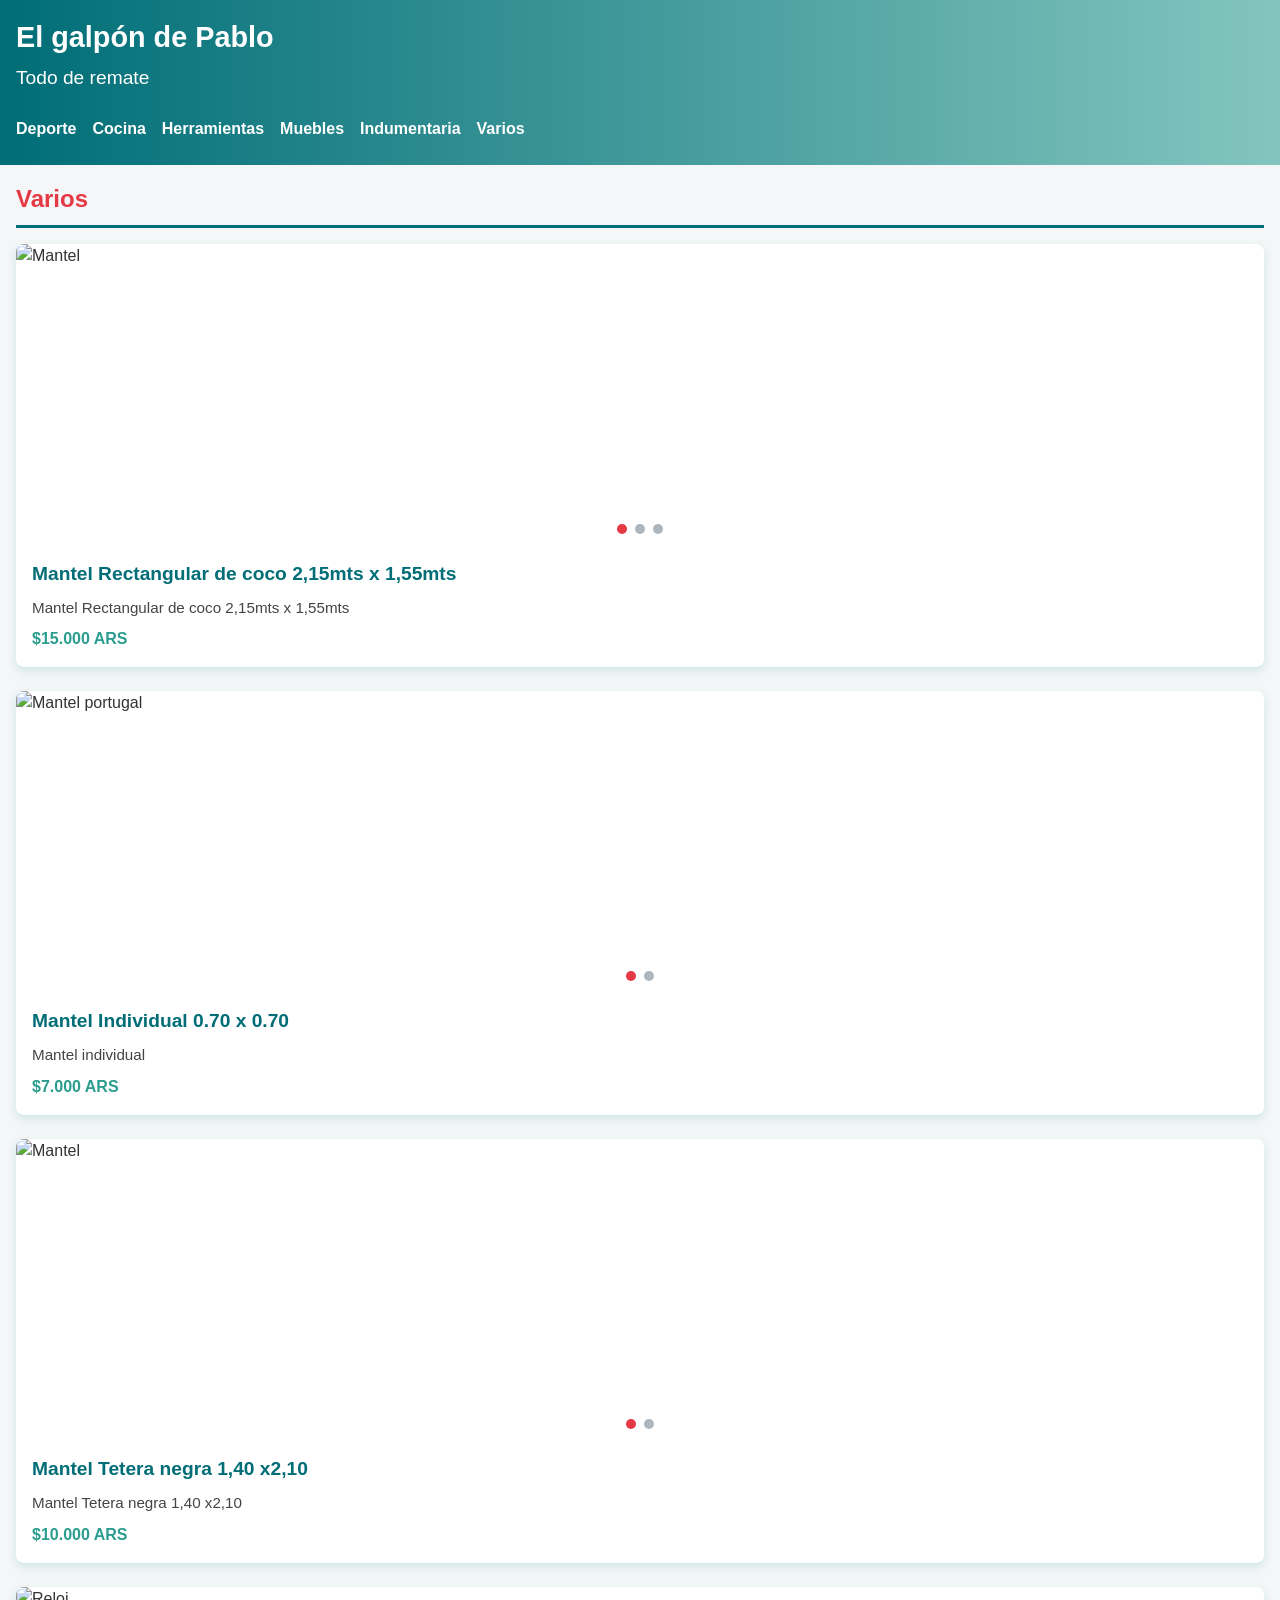
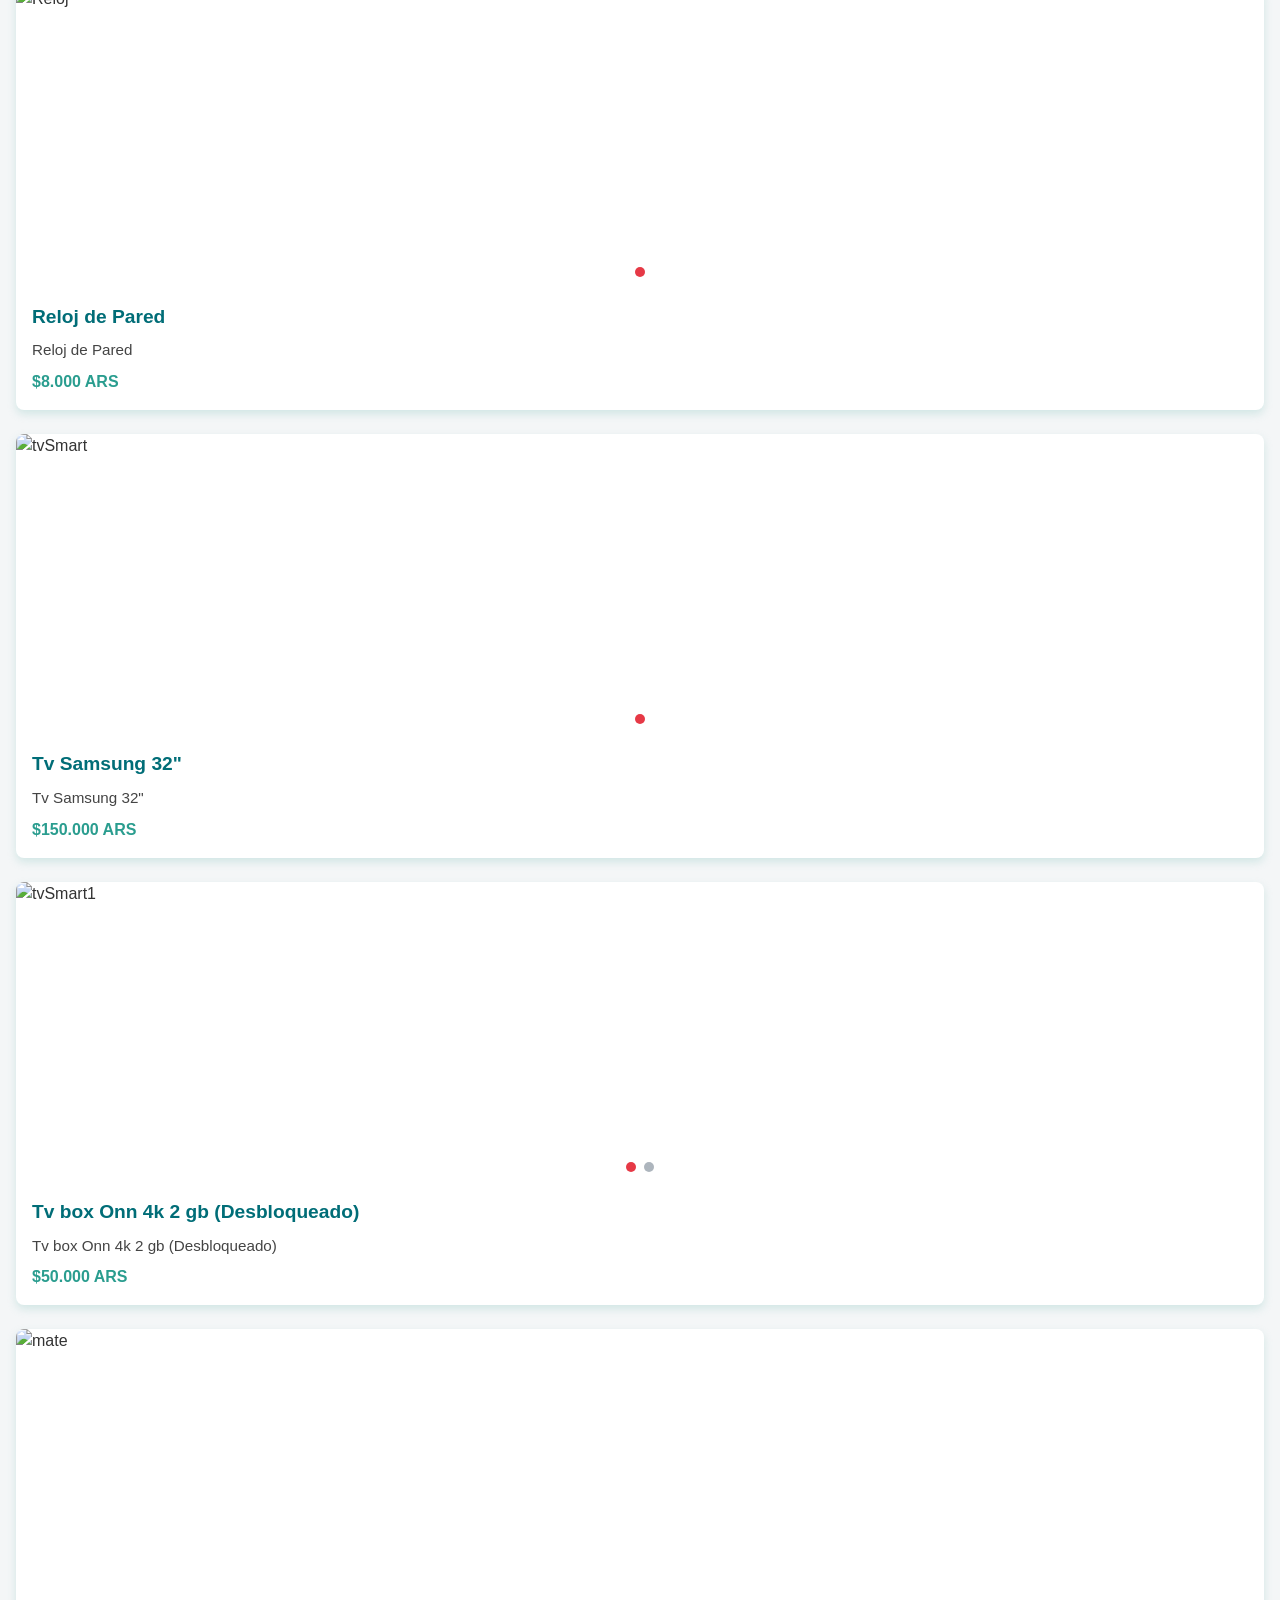
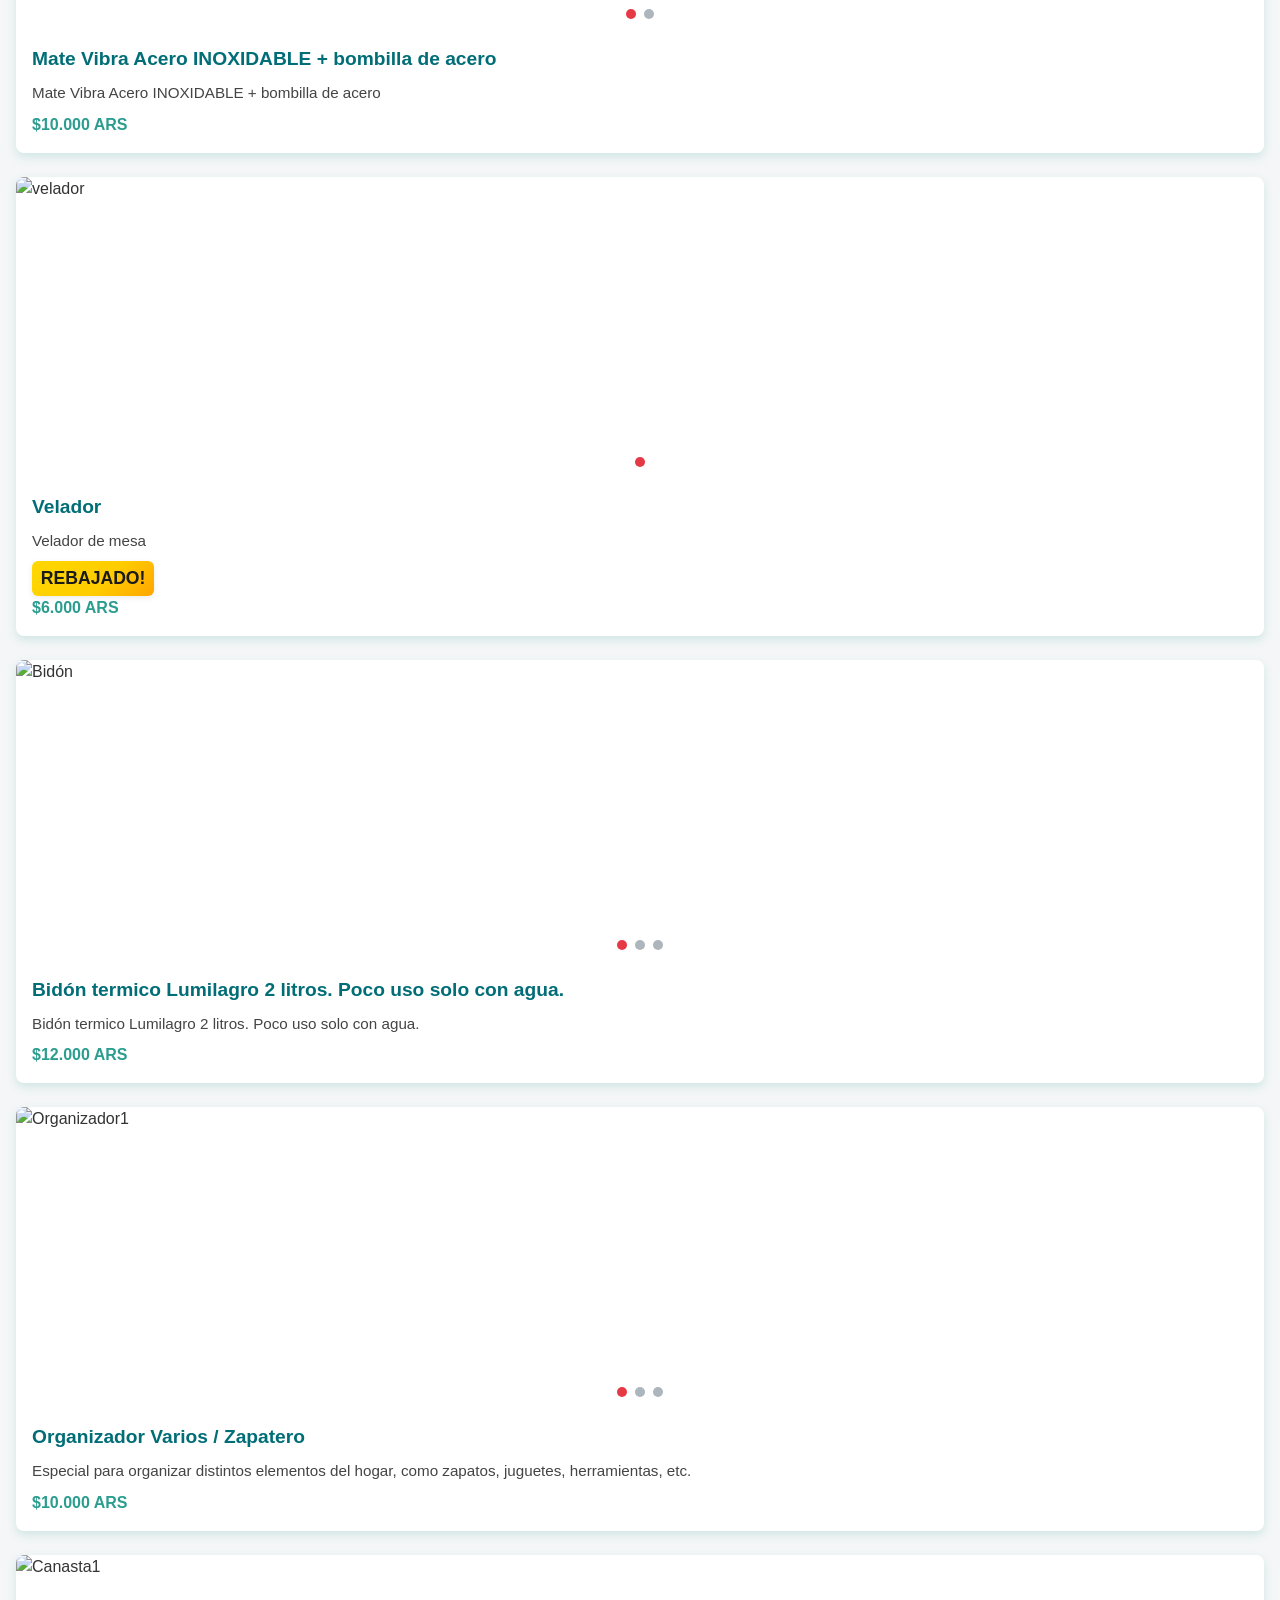
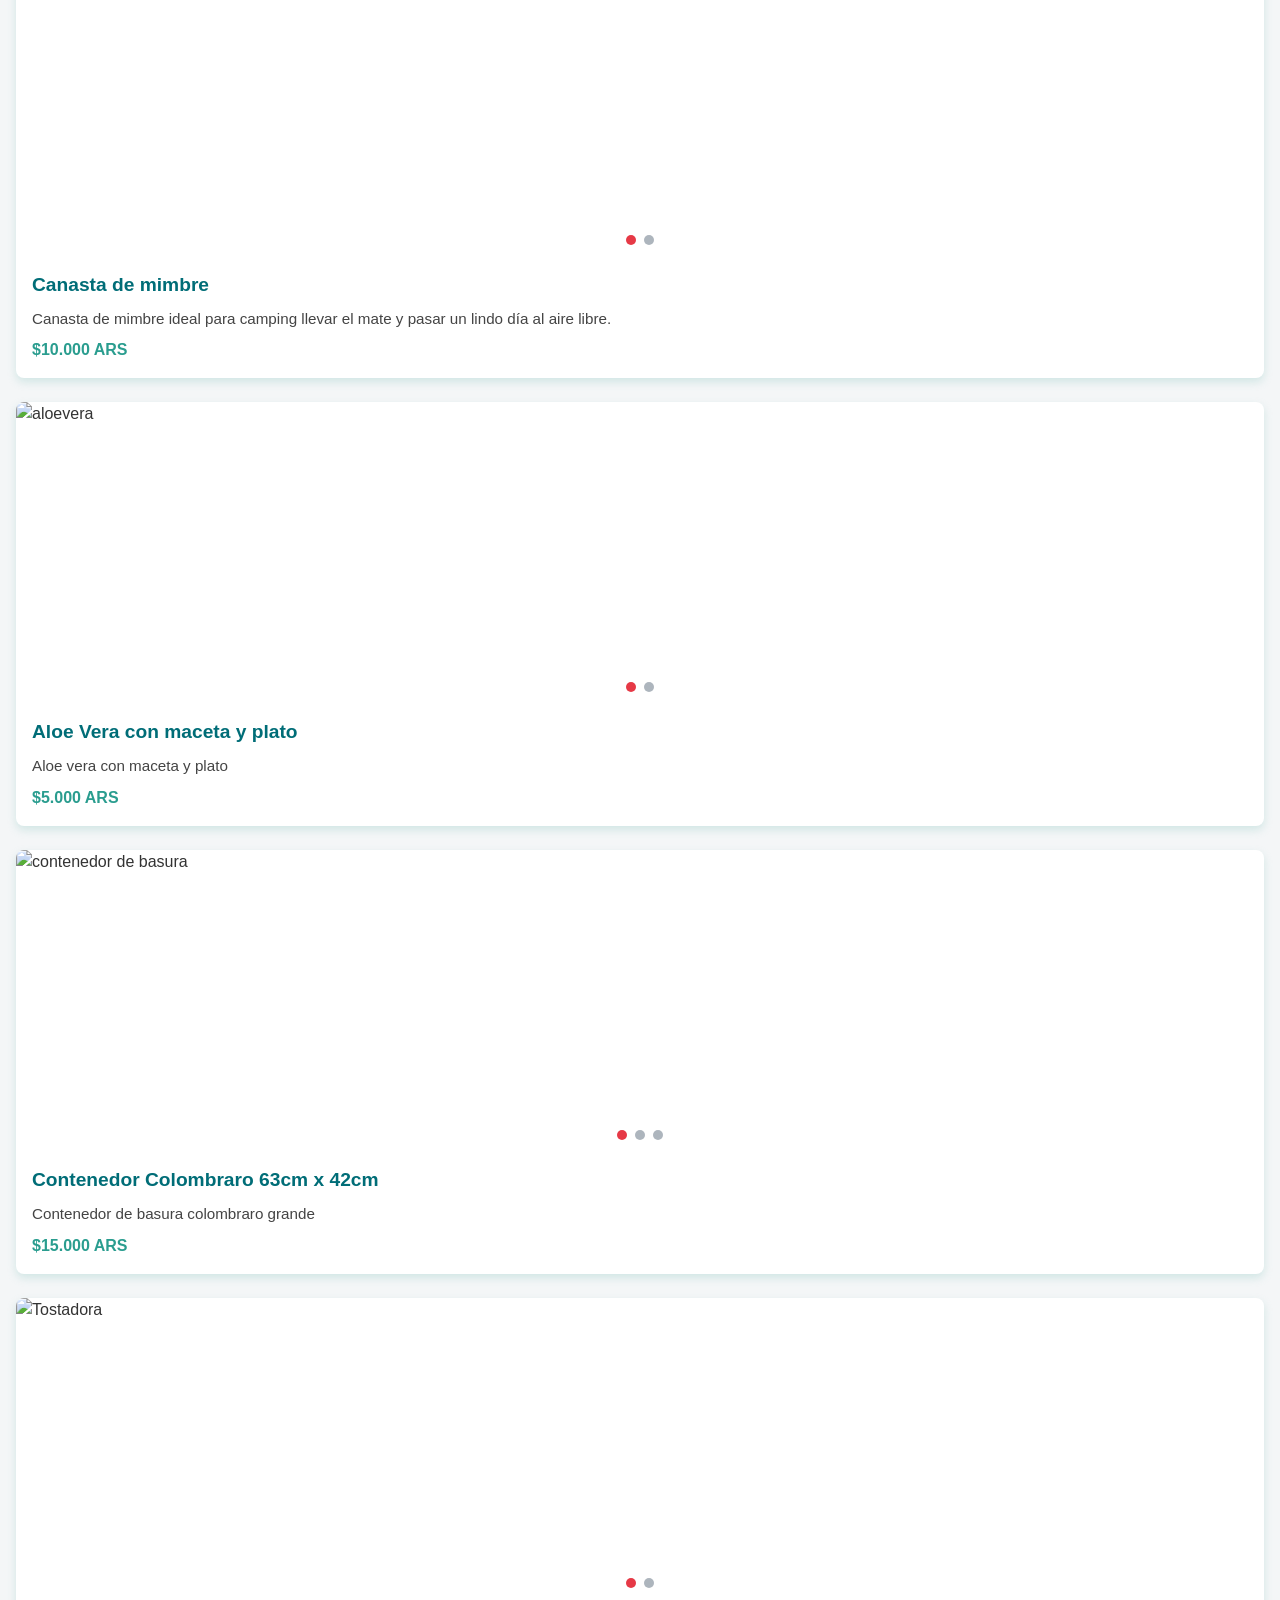
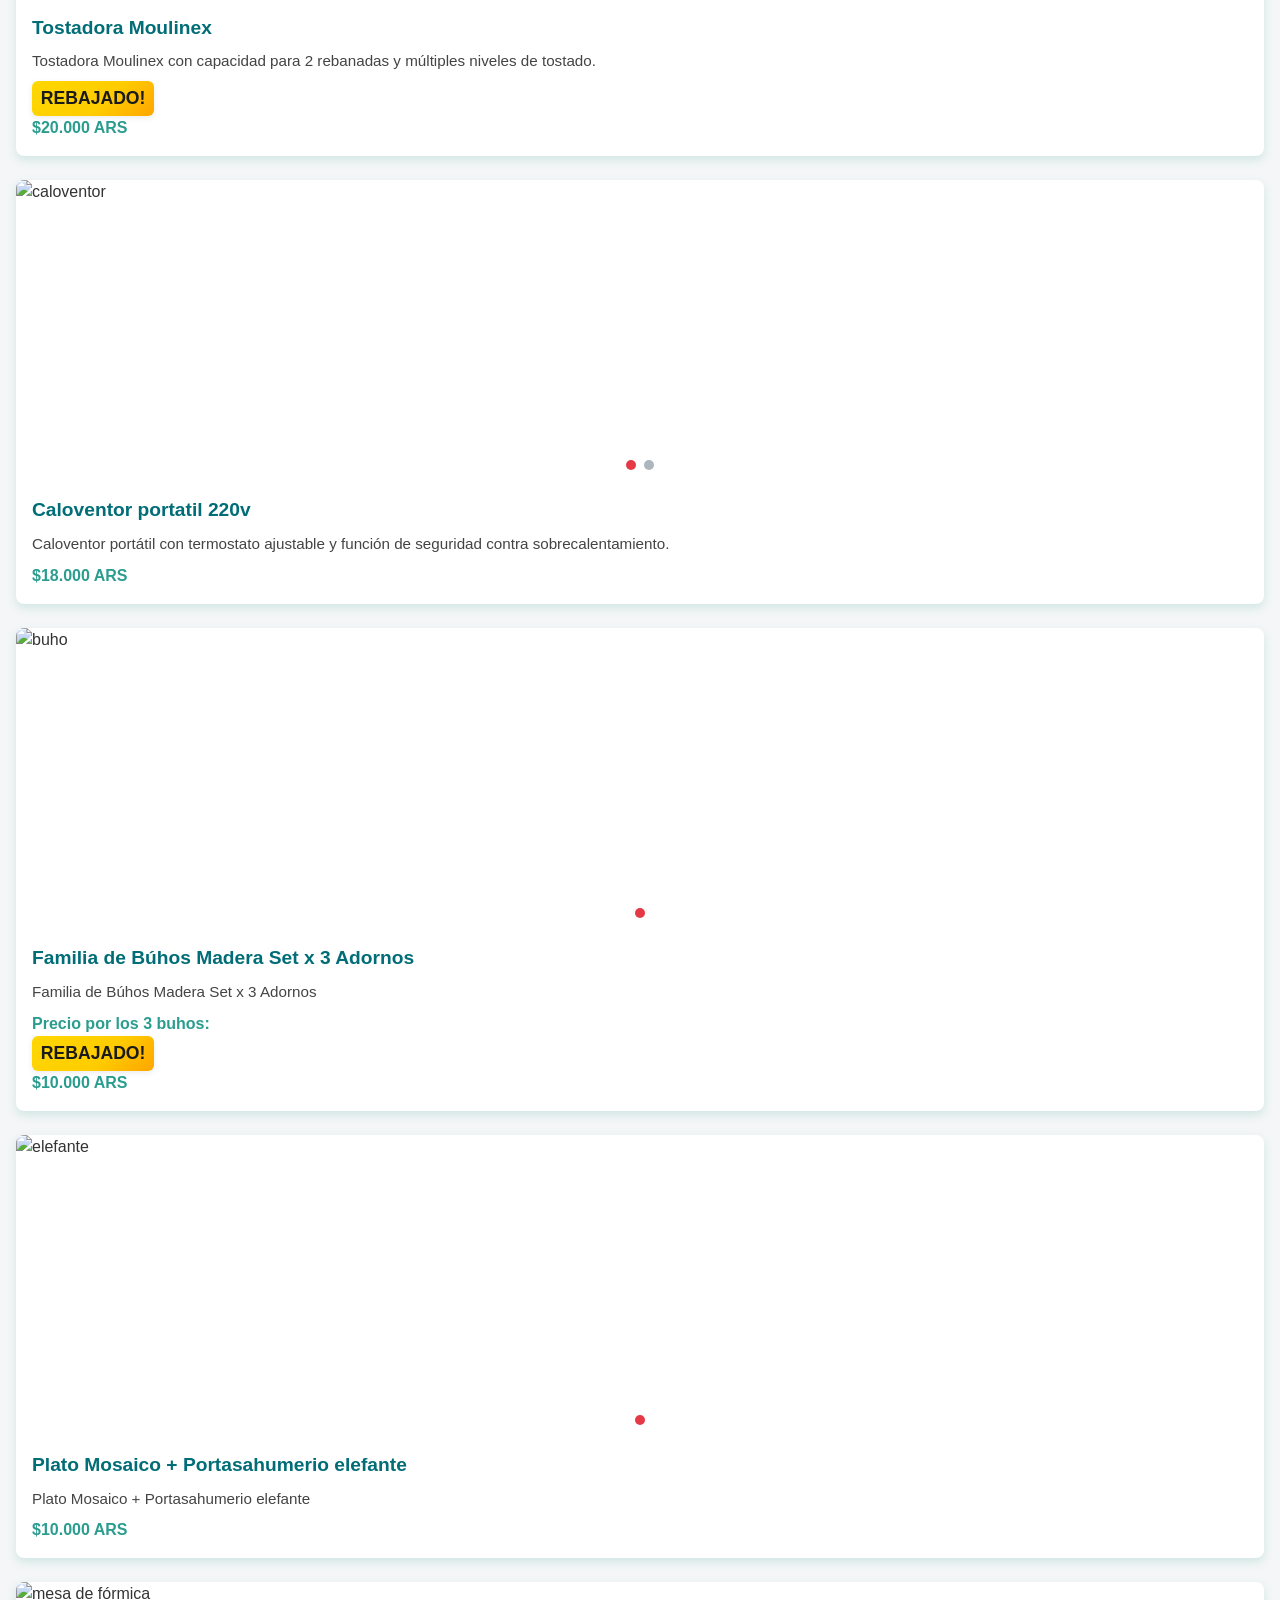
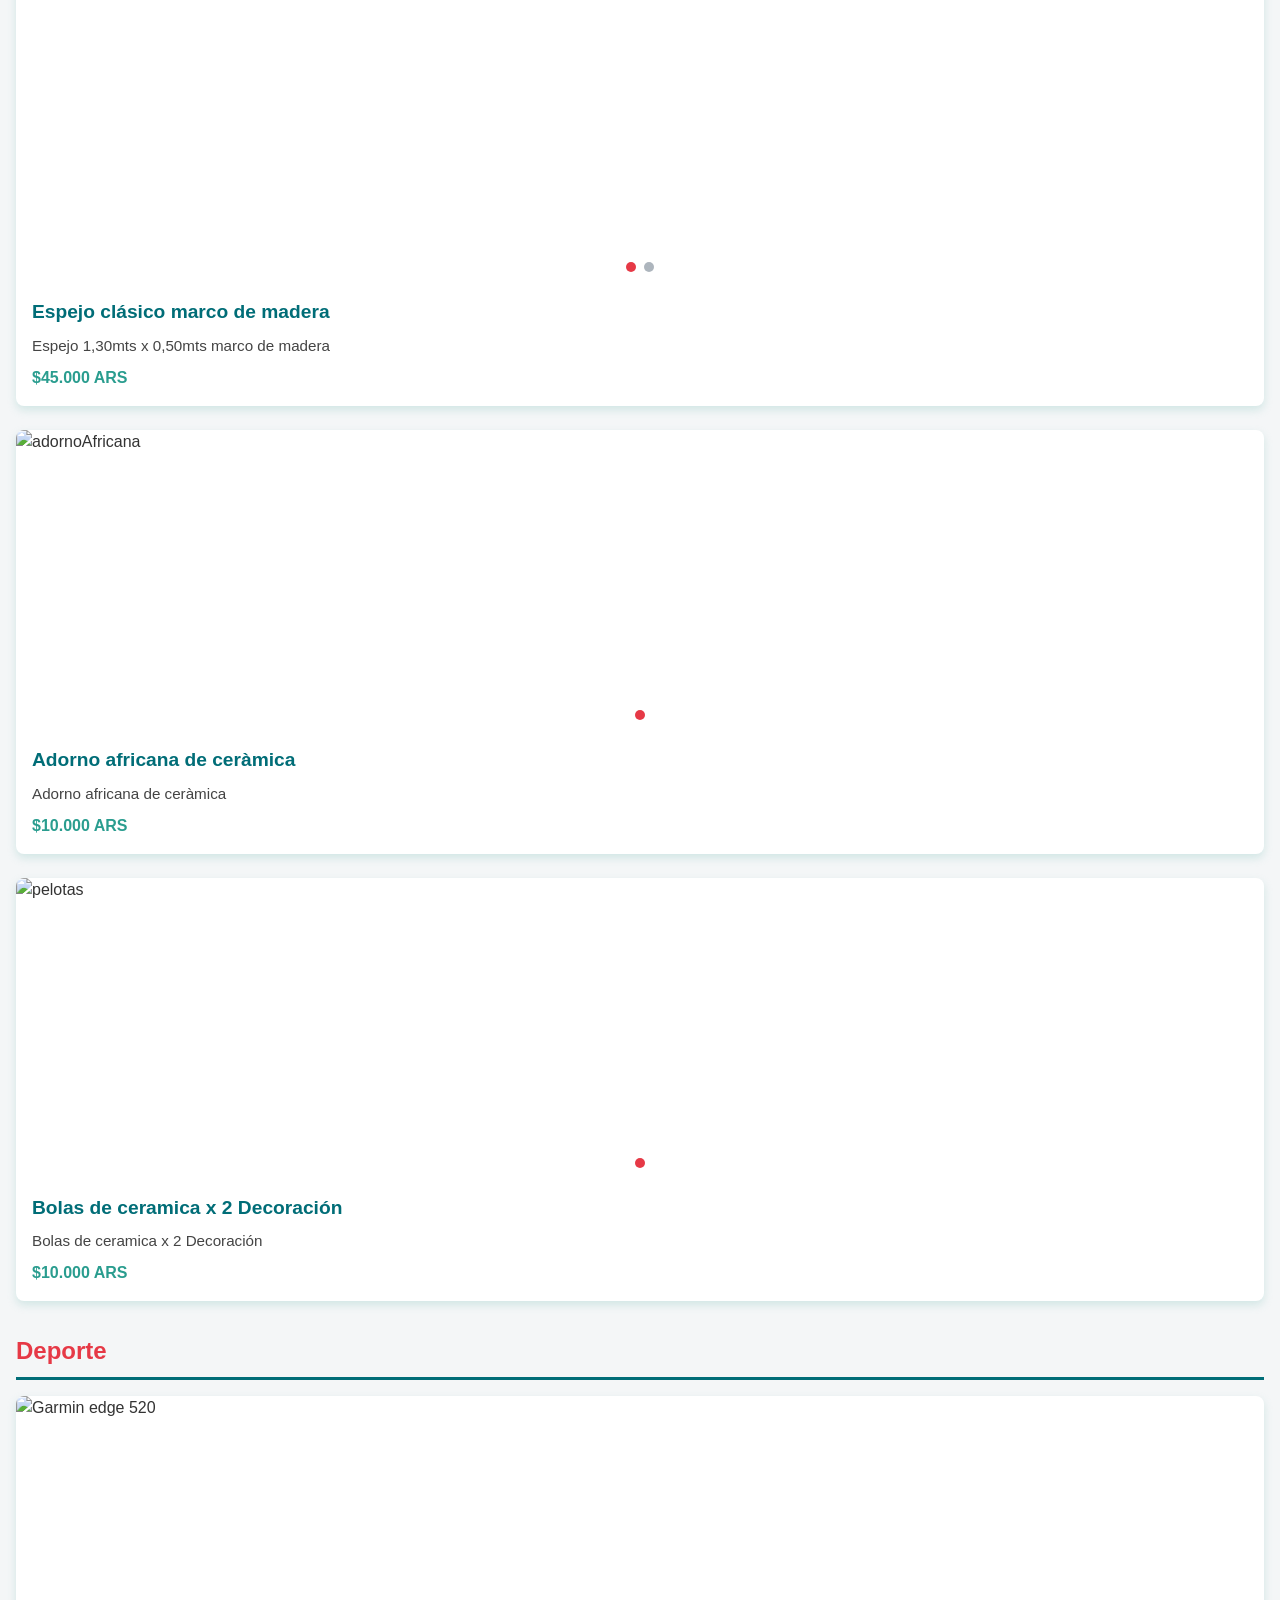
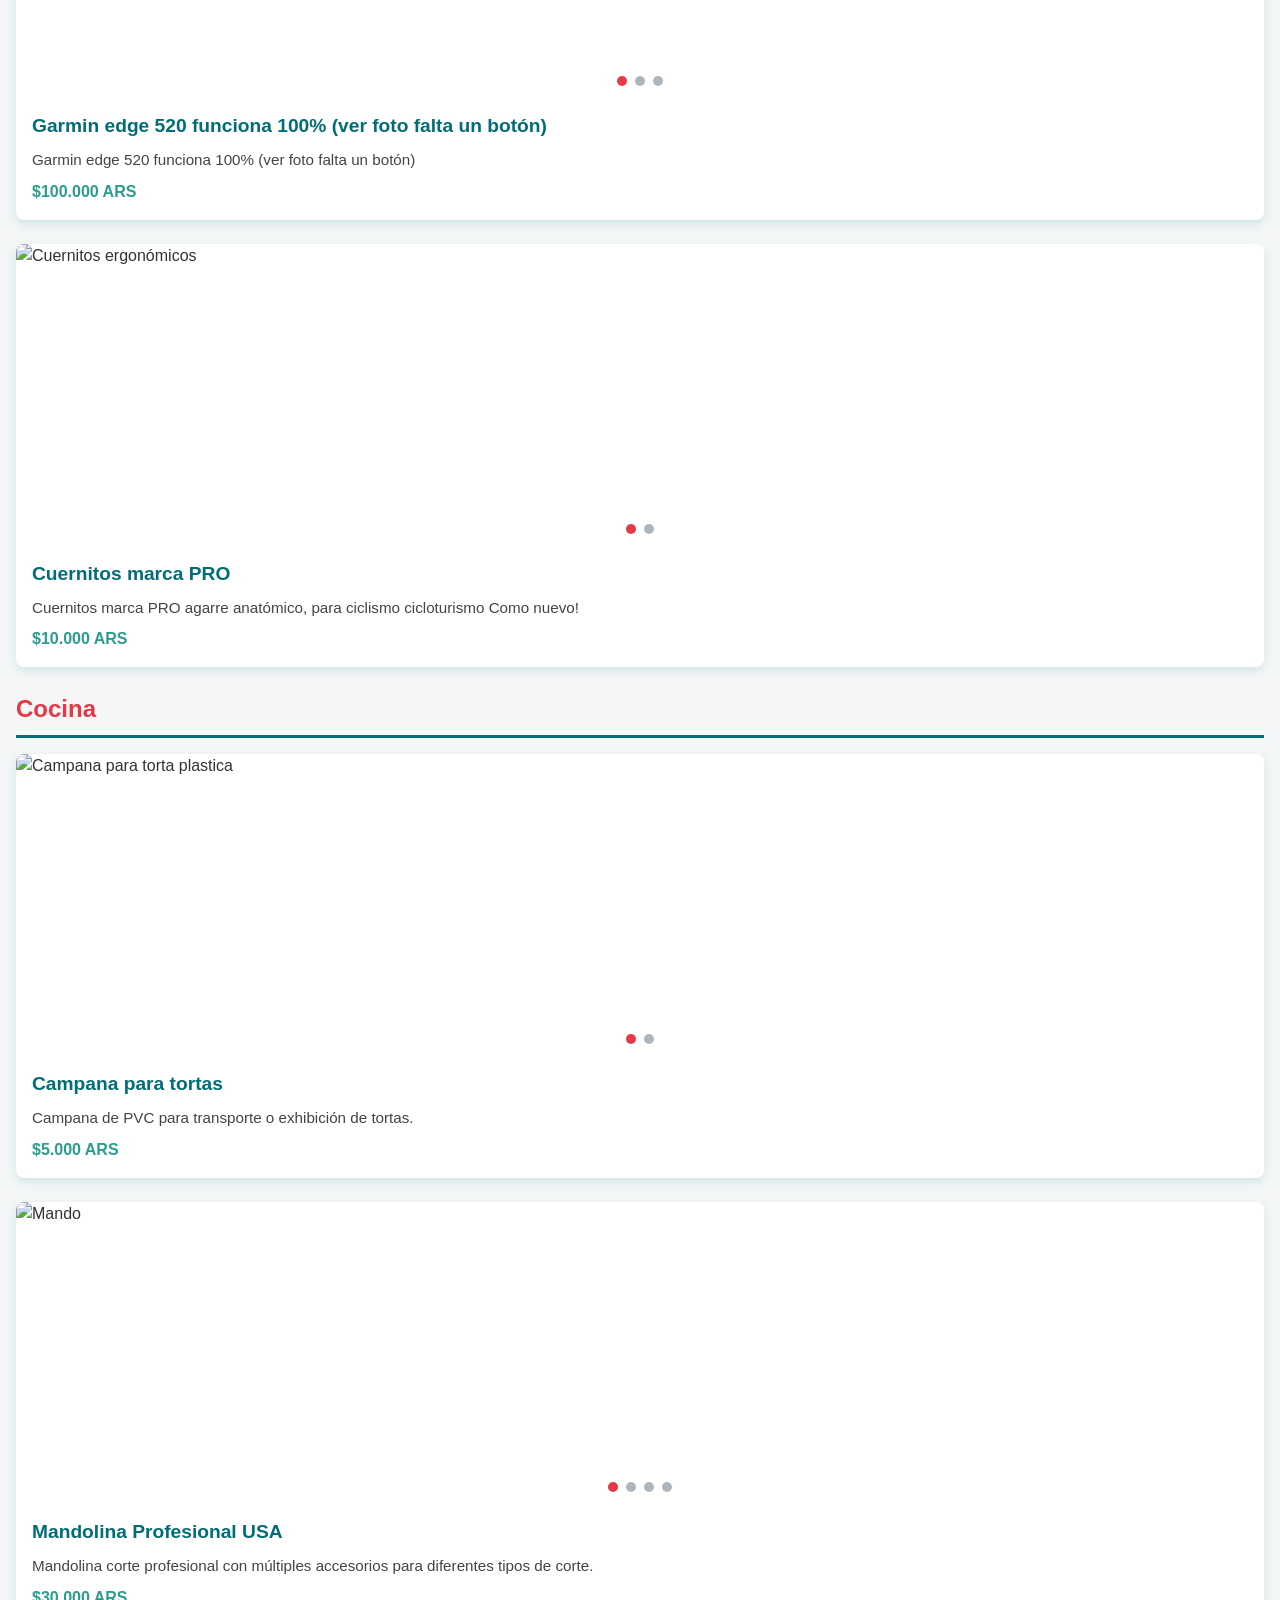
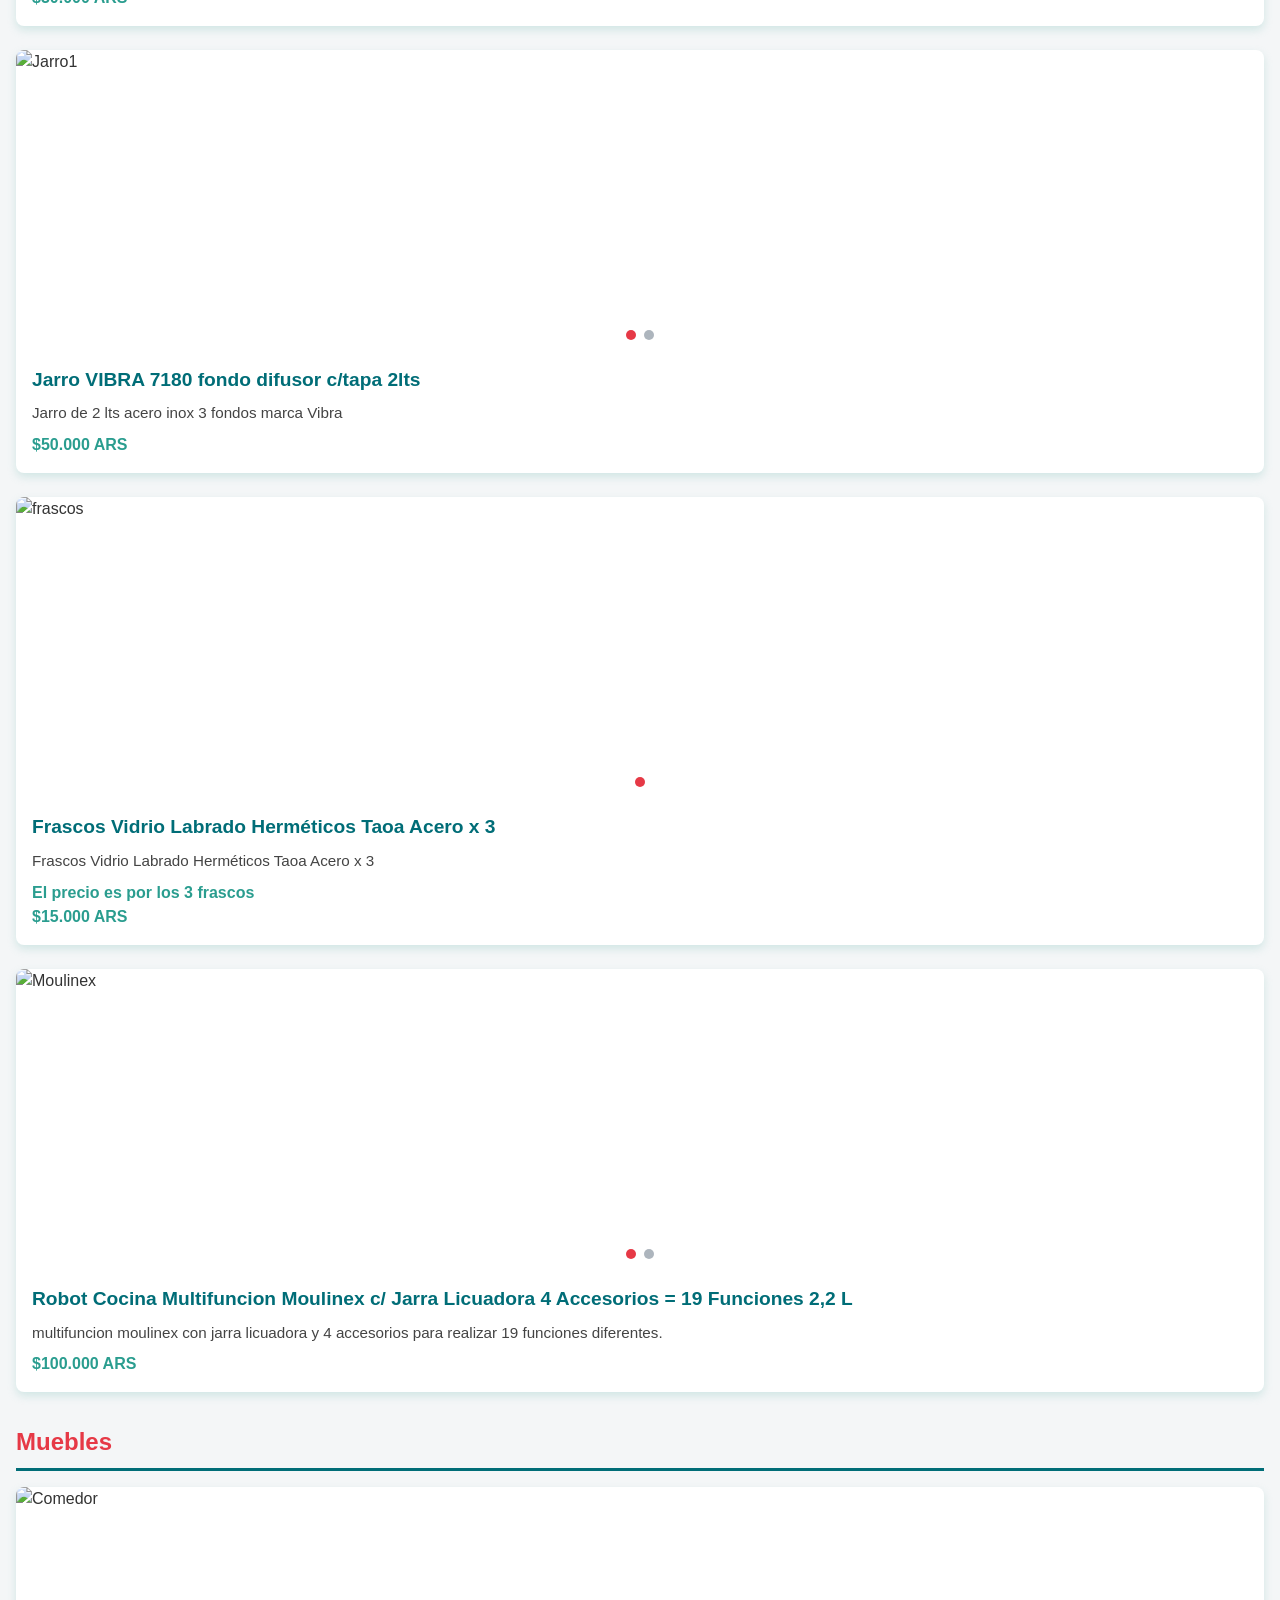
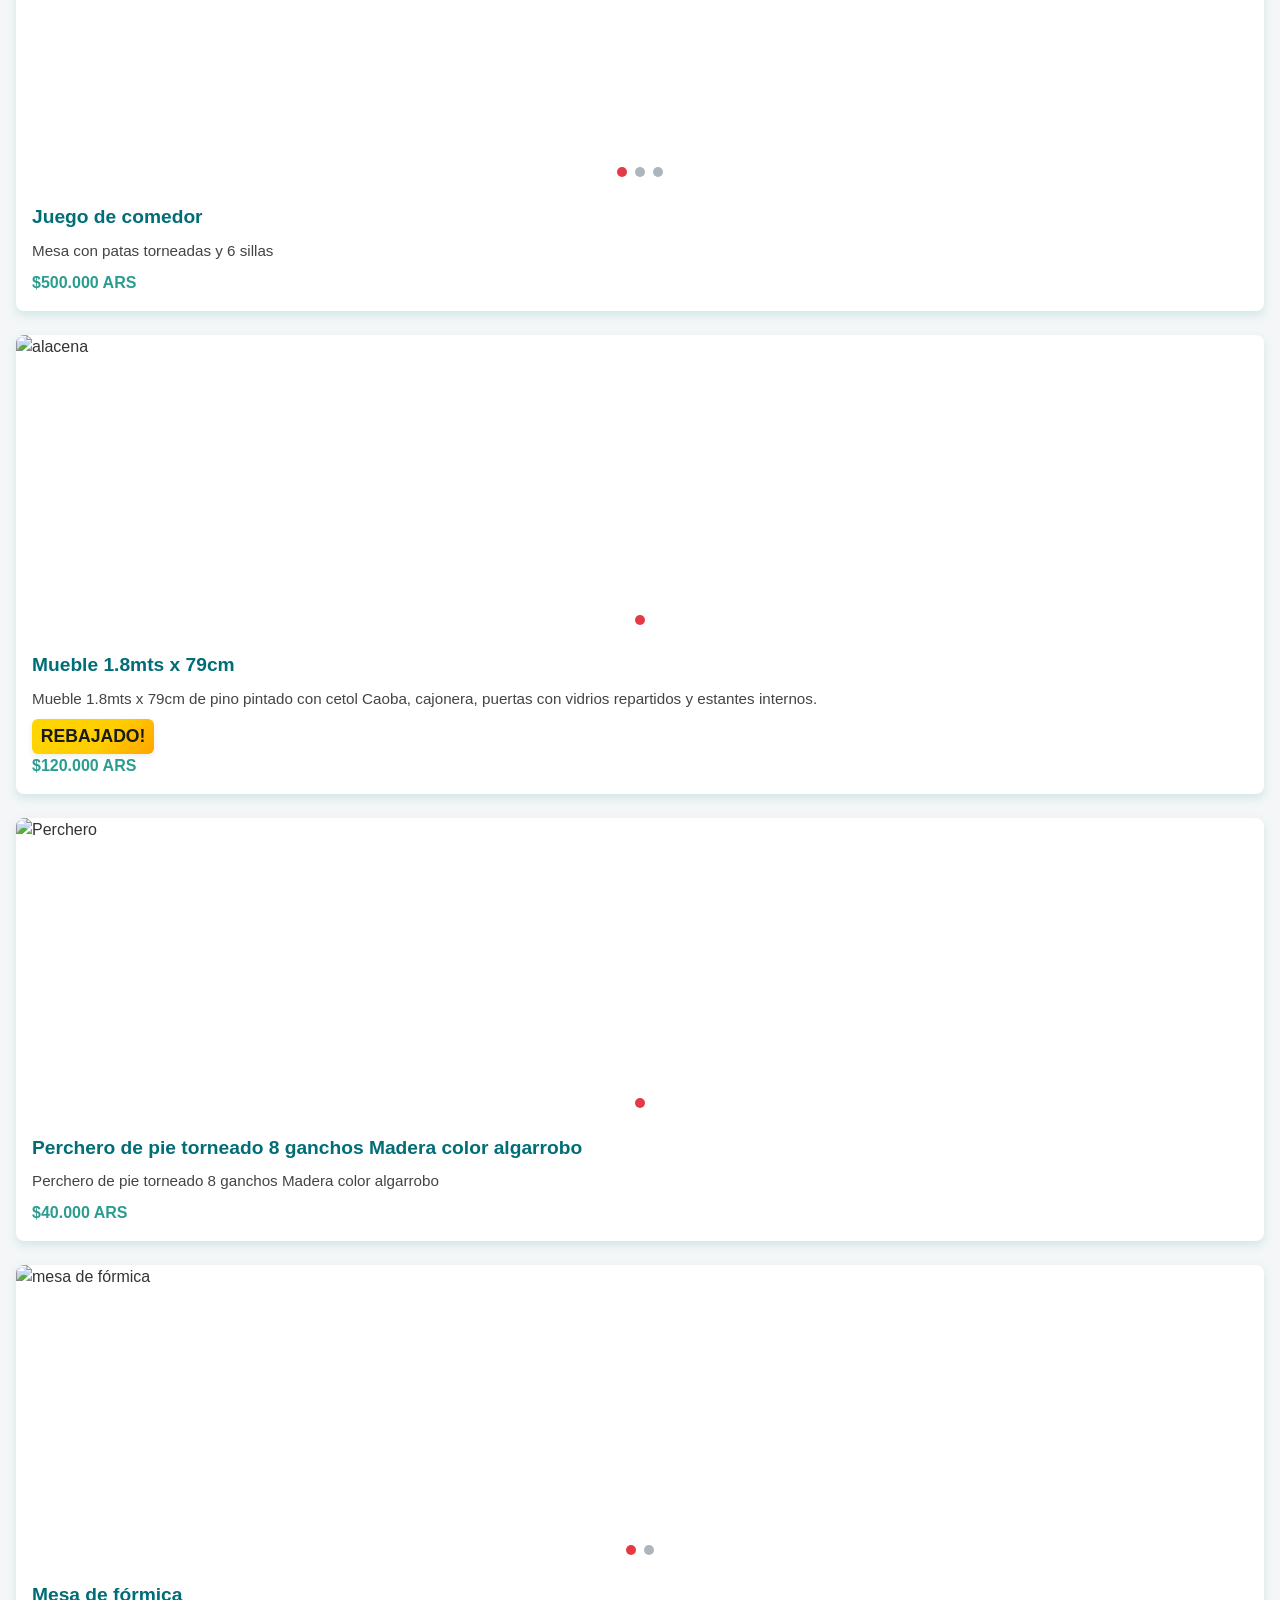
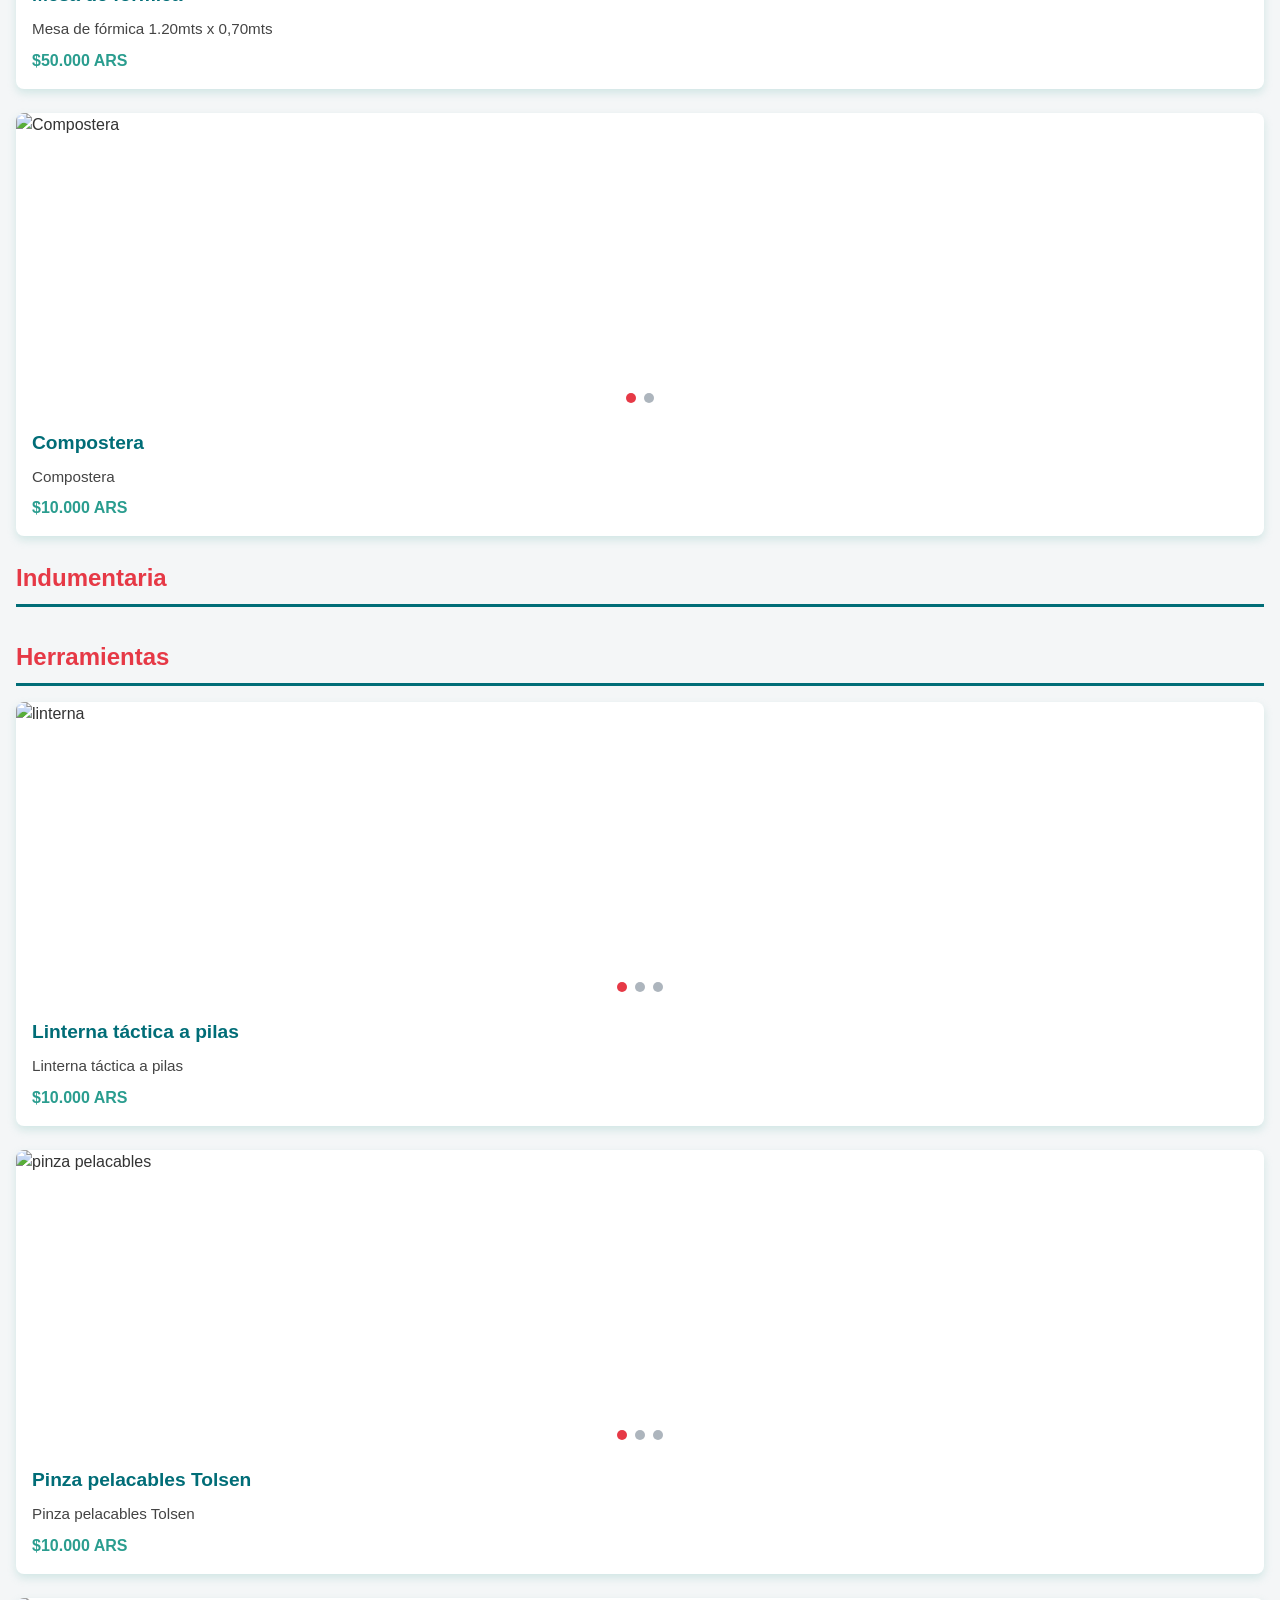
==== index.html @ 05d80a59 "contenedor de basura" ====
<!DOCTYPE html>
<html lang="es">

<head>
  <meta charset="UTF-8" />
  <meta name="viewport" content="width=device-width, initial-scale=1.0" />
  <title>El galpón de Pablo - Artículos en venta</title>
  <meta name="description" content="Listado estático de artículos en venta de El galpón de Pablo" />
  <link rel="stylesheet" href="style.css" />
</head>

<body>
  <!-- Encabezado -->
  <header class="page-header" aria-label="Encabezado de la tienda">
    <h1>El galpón de Pablo</h1>
    <h2>Todo de remate</h2>
    <button class="hamburger-menu" aria-label="Abrir menú">
      <span class="hamburger-icon"></span>
    </button>
    <nav class="main-nav" id="home">
      <ul>
        <li><a href="#deporte">Deporte</a></li>
        <li><a href="#cocina">Cocina</a></li>
        <li><a href="#Herramientas">Herramientas</a></li>
        <li><a href="#Muebles">Muebles</a></li>
        <li><a href="#indumentaria">Indumentaria</a></li>
        <li><a href="#varios">Varios</a></li>
      </ul>
    </nav>
  </header>

  <!-- Contenido principal -->
  <main class="listado" aria-label="Artículos en venta">

    <!-- Sección Varios -->
    <section id="varios" class="category-section">
      <h2 class="category-title">Varios</h2>
      <!-- Artículos Varios 01 -->
      <!-- <div class="articulo" data-estado="disponible">
          <div class="imagen-articulo carousel-container" aria-live="polite">
            <div class="carousel-track">
              <img src="https://i.imgur.com/4WWYIvy.jpeg" alt="c3" />
            </div>
            <div class="carousel-indicators"></div>
          </div>
          <div class="articulo-content">
            <h3 class="titulo-articulo">2015 Citroën c3 soundtrack 90cv</h3>
            <p class="descripcion">2015 Citroën c3 soundtrack 90cv</p>
            <p class="precio">$13.000.000 ARS</p>
        <a href="#home"><span class="material-symbols-outlined">home</span></i></a>
          </div>
        </div> -->
      <!-- Artículos Varios 01 -->
      <div class="articulo" data-estado="disponible">
        <div class="imagen-articulo carousel-container" aria-live="polite">
          <div class="carousel-track">
            <img src="https://i.imgur.com/MkySKUd.jpeg" alt="Mantel" />
            <img src="https://i.imgur.com/cBVLRi7.jpeg" alt="Mantel" />
            <img src="https://i.imgur.com/rxWrUs9.jpeg" alt="Mantel" />
          </div>
          <div class="carousel-indicators"></div>
        </div>
        <div class="articulo-content">
          <h3 class="titulo-articulo">
            Mantel Rectangular de coco 2,15mts x 1,55mts
          </h3>
          <p class="descripcion">
            Mantel Rectangular de coco 2,15mts x 1,55mts</p>
          <p class="precio">$15.000 ARS</p>
        </div>
      </div>
            <!-- Artículos Varios 01 -->
      <div class="articulo" data-estado="disponible">
        <div class="imagen-articulo carousel-container" aria-live="polite">
          <div class="carousel-track">
            <img src="https://i.imgur.com/6J1pVna.jpeg" alt="Mantel portugal" />
            <img src="https://i.imgur.com/GksGJkU.jpeg" alt="Mantel portugal" />
          </div>
          <div class="carousel-indicators"></div>
        </div>
        <div class="articulo-content">
          <h3 class="titulo-articulo">
            Mantel Individual 0.70 x 0.70
          </h3>
          <p class="descripcion">
            Mantel individual</p>
          <p class="precio">$7.000 ARS</p>
        </div>
      </div>
      <!-- Artículos Varios 01 -->
      <div class="articulo" data-estado="disponible">
        <div class="imagen-articulo carousel-container" aria-live="polite">
          <div class="carousel-track">
            <img src="https://imgur.com/qIvUvrF.jpg" alt="Mantel" />
            <img src="https://imgur.com/DSyziwj.jpg" alt="Mantel" />
          </div>
          <div class="carousel-indicators"></div>
        </div>
        <div class="articulo-content">
          <h3 class="titulo-articulo">
            Mantel Tetera negra 1,40 x2,10
          </h3>
          <p class="descripcion">
            Mantel Tetera negra 1,40 x2,10</p>
          <p class="precio">$10.000 ARS</p>
        </div>
      </div>
      <!-- Artículos Varios 01 -->
      <div class="articulo" data-estado="disponible">
        <div class="imagen-articulo carousel-container" aria-live="polite">
          <div class="carousel-track">
            <img src="https://imgur.com/sNfOMB7.jpeg" alt="Reloj" />
          </div>
          <div class="carousel-indicators"></div>
        </div>
        <div class="articulo-content">
          <h3 class="titulo-articulo">
            Reloj de Pared
          </h3>
          <p class="descripcion">Reloj de Pared</p>
          <p class="precio">$8.000 ARS</p>
        </div>
      </div>
      <!-- Artículos Varios 01 -->
      <div class="articulo" data-estado="disponible">
        <div class="imagen-articulo carousel-container" aria-live="polite">
          <div class="carousel-track">
            <img src="https://i.imgur.com/I3IdHK7.jpeg" alt="tvSmart" />
          </div>
          <div class="carousel-indicators"></div>
        </div>
        <div class="articulo-content">
          <h3 class="titulo-articulo">
            Tv Samsung 32"
          </h3>
          <p class="descripcion">Tv Samsung 32"</p>
          <p class="precio">$150.000 ARS</p>
        </div>
      </div>
      <!-- Artículos Varios 01 -->
      <div class="articulo" data-estado="disponible">
        <div class="imagen-articulo carousel-container" aria-live="polite">
          <div class="carousel-track">
            <img src="https://i.imgur.com/SRW5zSx.jpeg" alt="tvSmart1" />
            <img src="https://i.imgur.com/5lZ70Vl.jpeg" alt="tvSmart1" />
          </div>
          <div class="carousel-indicators"></div>
        </div>
        <div class="articulo-content">
          <h3 class="titulo-articulo">
            Tv box Onn 4k 2 gb (Desbloqueado)
          </h3>
          <p class="descripcion">Tv box Onn 4k 2 gb (Desbloqueado)</p>
          <p class="precio">$50.000 ARS</p>
        </div>
      </div>
      <!-- Artículos Varios 03 -->
      <div class="articulo" data-estado="disponible">
        <div class="imagen-articulo carousel-container" aria-live="polite">
          <div class="carousel-track">
            <img src="https://i.imgur.com/bcXJbsd.jpeg" alt="mate" />
            <img src="https://i.imgur.com/RSkeKAJ.jpeg" alt="mate" />
          </div>
          <div class="carousel-indicators"></div>
        </div>
        <div class="articulo-content">
          <h3 class="titulo-articulo">
            Mate Vibra Acero INOXIDABLE + bombilla de acero
          </h3>
          <p class="descripcion">
            Mate Vibra Acero INOXIDABLE + bombilla de acero
          </p>
          <p class="precio">$10.000 ARS</p>
        </div>
      </div>
      <!-- Artículos Varios 03 -->
      <div class="articulo" data-estado="disponible">
        <div class="imagen-articulo carousel-container" aria-live="polite">
          <div class="carousel-track">
            <img src="https://i.imgur.com/AXcZhPd.jpeg" alt="velador" />
          </div>
          <div class="carousel-indicators"></div>
        </div>
        <div class="articulo-content">
          <h3 class="titulo-articulo">Velador</h3>
          <p class="descripcion">Velador de mesa</p>
          <p class="rebajado">REBAJADO!</p>
          <p class="precio">$6.000 ARS</p>
        </div>
      </div>
      <!-- Artículos Varios 04 BIS -->
      <div class="articulo" data-estado="disponible">
        <div class="imagen-articulo carousel-container" aria-live="polite">
          <div class="carousel-track">
            <img src="https://i.imgur.com/f7o7CA1.jpeg" alt="Bidón" />
            <img src="https://i.imgur.com/P5PcoIT.jpeg" alt="Bidón" />
            <img src="https://i.imgur.com/XGkU0E8.jpeg" alt="Bidón" />
          </div>
          <div class="carousel-indicators"></div>
        </div>
        <div class="articulo-content">
          <h3 class="titulo-articulo">
            Bidón termico Lumilagro 2 litros. Poco uso solo con agua.
          </h3>
          <p class="descripcion">
            Bidón termico Lumilagro 2 litros. Poco uso solo con agua.
          </p>
          <p class="precio">$12.000 ARS</p>
        </div>
      </div>
      <!-- Artículos Varios 04 -->
      <div class="articulo" data-estado="disponible">
        <div class="imagen-articulo carousel-container" aria-live="polite">
          <div class="carousel-track">
            <img src="https://i.imgur.com/AOAwVOw.jpeg" alt="Organizador1" />
            <img src="https://i.imgur.com/tr5txPq.jpeg" alt="Organizador2" />
            <img src="https://i.imgur.com/B5Xhzn7.jpeg" alt="Organizador3" />
          </div>
          <div class="carousel-indicators"></div>
        </div>
        <div class="articulo-content">
          <h3 class="titulo-articulo">Organizador Varios / Zapatero</h3>
          <p class="descripcion">
            Especial para organizar distintos elementos del hogar, como
            zapatos, juguetes, herramientas, etc.
          </p>
          <p class="precio">$10.000 ARS</p>
        </div>
      </div>
      <!-- Artículos Varios 05 -->
      <div class="articulo" data-estado="disponible">
        <div class="imagen-articulo carousel-container" aria-live="polite">
          <div class="carousel-track">
            <img src="https://i.imgur.com/gVjUpff.jpeg" alt="Canasta1" />
            <img src="https://i.imgur.com/b9wT3Xv.jpeg" alt="canasta2" />
          </div>
          <div class="carousel-indicators"></div>
        </div>
        <div class="articulo-content">
          <h3 class="titulo-articulo">Canasta de mimbre</h3>
          <p class="descripcion">
            Canasta de mimbre ideal para camping llevar el mate y pasar un
            lindo día al aire libre.
          </p>
          <p class="precio">$10.000 ARS</p>
        </div>
      </div>
      <!-- Artículos Varios 05 -->
      <div class="articulo" data-estado="disponible">
        <div class="imagen-articulo carousel-container" aria-live="polite">
          <div class="carousel-track">
            <img src="https://i.imgur.com/Ghqc6B7.jpeg" alt="aloevera" />
            <img src="https://i.imgur.com/Djy6QjC.jpeg" alt="aloevera" />
          </div>
          <div class="carousel-indicators"></div>
        </div>
        <div class="articulo-content">
          <h3 class="titulo-articulo">Aloe Vera con maceta y plato</h3>
          <p class="descripcion">
            Aloe vera con maceta y plato
          </p>
          <p class="precio">$5.000 ARS</p>
        </div>
      </div>
            <!-- Artículos Varios 05 -->
      <div class="articulo" data-estado="disponible">
        <div class="imagen-articulo carousel-container" aria-live="polite">
          <div class="carousel-track">
            <img src="https://i.imgur.com/SX27Pjq.jpeg" alt="contenedor de basura" />
            <img src="https://i.imgur.com/KQGYAge.jpeg" alt="contenedor de basura" />
            <img src="https://i.imgur.com/34C3Jri.jpeg" alt="contenedor de basura" />
          </div>
          <div class="carousel-indicators"></div>
        </div>
        <div class="articulo-content">
          <h3 class="titulo-articulo">Contenedor Colombraro 63cm x 42cm</h3>
          <p class="descripcion">
           Contenedor de basura colombraro grande
          </p>
          <p class="precio">$15.000 ARS</p>
        </div>
      </div>
      <!-- Artículos Varios 10 -->
      <div class="articulo" data-estado="disponible">
        <div class="imagen-articulo carousel-container" aria-live="polite">
          <div class="carousel-track">
            <img src="https://i.imgur.com/xIfb4P1.jpeg" alt="Tostadora" />
            <img src="https://i.imgur.com/JjiAWYC.jpeg" alt="Tostadora1" />
          </div>
          <div class="carousel-indicators"></div>
        </div>
        <div class="articulo-content">
          <h3 class="titulo-articulo">Tostadora Moulinex</h3>
          <p class="descripcion">
            Tostadora Moulinex con capacidad para 2 rebanadas y múltiples
            niveles de tostado.
          </p>
          <p class="rebajado">REBAJADO!</p>
          <p class="precio">$20.000 ARS</p>
        </div>
      </div>
      <!-- Artículos Varios 11 -->
      <div class="articulo" data-estado="disponible">
        <div class="imagen-articulo carousel-container" aria-live="polite">
          <div class="carousel-track">
            <img src="https://i.imgur.com/2RtyNqA.jpeg" alt="caloventor" />
            <img src="https://i.imgur.com/VQ2PS0c.jpeg" alt="caloventor1" />
          </div>
          <div class="carousel-indicators"></div>
        </div>
        <div class="articulo-content">
          <h3 class="titulo-articulo">Caloventor portatil 220v</h3>
          <p class="descripcion">
            Caloventor portátil con termostato ajustable y función de
            seguridad contra sobrecalentamiento.
          </p>
          <p class="precio">$18.000 ARS</p>
        </div>
      </div>
      <!-- Artículos Muebles 09 -->
      <div class="articulo" data-estado="disponible">
        <div class="imagen-articulo carousel-container" aria-live="polite">
          <div class="carousel-track">
            <img src="https://i.imgur.com/BXEfGPt.jpeg" alt="buho" />
          </div>
          <div class="carousel-indicators"></div>
        </div>
        <div class="articulo-content">
          <h3 class="titulo-articulo">
            Familia de Búhos Madera Set x 3 Adornos
          </h3>
          <p class="descripcion">Familia de Búhos Madera Set x 3 Adornos</p>
          <p class="precio">Precio por los 3 buhos:</p>
          <p class="rebajado">REBAJADO!</p>
          <p class="precio">$10.000 ARS</p>
        </div>
      </div>
      <!-- Artículos Muebles 09 bis -->
      <div class="articulo" data-estado="disponible">
        <div class="imagen-articulo carousel-container" aria-live="polite">
          <div class="carousel-track">
            <img src="https://i.imgur.com/R8ctKhL.jpeg" alt="elefante" />
          </div>
          <div class="carousel-indicators"></div>
        </div>
        <div class="articulo-content">
          <h3 class="titulo-articulo">
            Plato Mosaico + Portasahumerio elefante
          </h3>
          <p class="descripcion">Plato Mosaico + Portasahumerio elefante</p>
          <p class="precio">$10.000 ARS</p>
        </div>
      </div>

      <!-- Artículos Muebles 09 bis -->
      <div class="articulo" data-estado="disponible">
        <div class="imagen-articulo carousel-container" aria-live="polite">
          <div class="carousel-track">
            <img src="https://i.imgur.com/vQiDh7V.jpeg" alt="mesa de fórmica" />
            <img src="https://i.imgur.com/m7idXcX.jpeg" alt="mesa de fórmica" />
          </div>
          <div class="carousel-indicators"></div>
        </div>
        <div class="articulo-content">
          <h3 class="titulo-articulo">
            Espejo clásico marco de madera
          </h3>
          <p class="descripcion">Espejo 1,30mts x 0,50mts marco de madera</p>
          <p class="precio">$45.000 ARS</p>
        </div>
      </div>
      <!-- Artículos Muebles 10 -->
      <div class="articulo" data-estado="disponible">
        <div class="imagen-articulo carousel-container" aria-live="polite">
          <div class="carousel-track">
            <img src="https://i.imgur.com/6TqGHHS.jpeg" alt="adornoAfricana" />
          </div>
          <div class="carousel-indicators"></div>
        </div>
        <div class="articulo-content">
          <h3 class="titulo-articulo">Adorno africana de ceràmica</h3>
          <p class="descripcion">Adorno africana de ceràmica</p>
          <p class="precio">$10.000 ARS</p>
        </div>
      </div>
      <!-- Artículos Muebles 10 -->
      <div class="articulo" data-estado="disponible">
        <div class="imagen-articulo carousel-container" aria-live="polite">
          <div class="carousel-track">
            <img src="https://i.imgur.com/zIHHwTP.jpeg" alt="pelotas" />
          </div>
          <div class="carousel-indicators"></div>
        </div>
        <div class="articulo-content">
          <h3 class="titulo-articulo">Bolas de ceramica x 2 Decoración</h3>
          <p class="descripcion">Bolas de ceramica x 2 Decoración</p>
          <p class="precio">$10.000 ARS</p>
        </div>
      </div>
    </section>
    <!-- Sección Deporte -->
    <section id="deporte" class="category-section">
      <h2 class="category-title">Deporte</h2>
      <!-- Deportes 01 -->
      <div class="articulo" data-estado="disponible">
        <div class="imagen-articulo carousel-container" aria-live="polite">
          <div class="carousel-track">
            <img src="https://i.imgur.com/fXgCdNL.png" alt="Garmin edge 520" />
            <img src="https://i.imgur.com/fujfajk.png" alt="Garmin" />
            <img src="https://i.imgur.com/Jt33T1u.png" alt="Garmin" />
          </div>
          <div class="carousel-indicators"></div>
        </div>
        <div class="articulo-content">
          <h3 class="titulo-articulo">Garmin edge 520 funciona 100% (ver foto falta un botón)</h3>
          <p class="descripcion">Garmin edge 520 funciona 100% (ver foto falta un botón)</p>
          <p class="precio">$100.000 ARS</p>
        </div>
      </div>
      </div>
      <!-- Artículos Varios 11 -->
      <!-- <div class="articulo" data-estado="disponible">
          <div class="imagen-articulo carousel-container" aria-live="polite">
            <div class="carousel-track">
              <img src="https://i.imgur.com/2RtyNqA.jpeg" alt="caloventor" />
              <img src="https://i.imgur.com/VQ2PS0c.jpeg" alt="caloventor1" />
            </div>
            <div class="carousel-indicators"></div>
          </div>
          <div class="articulo-content">
            <h3 class="titulo-articulo">Caloventor portatil 220v</h3>
            <p class="descripcion">
              Caloventor portátil con termostato ajustable y función de
              seguridad contra sobrecalentamiento.
            </p>
            <p class="precio">$18.000 ARS</p>
          </div>
        </div> -->
      <!-- Deportes 01 -->
      <div class="articulo" data-estado="disponible">
        <div class="imagen-articulo carousel-container" aria-live="polite">
          <div class="carousel-track">
            <img src="https://i.imgur.com/nBVNwRi.jpeg" alt="Cuernitos ergonómicos" />
            <img src="https://i.imgur.com/1gwa6J4.jpeg" alt="Cuernitos ergonómicos" />
          </div>
          <div class="carousel-indicators"></div>
        </div>
        <div class="articulo-content">
          <h3 class="titulo-articulo">Cuernitos marca PRO</h3>
          <p class="descripcion">
            Cuernitos marca PRO agarre anatómico, para ciclismo cicloturismo
            Como nuevo!
          </p>
          <p class="precio">$10.000 ARS</p>
        </div>
      </div>
      <!-- Deportes 02 -->
      <!-- <div class="articulo" data-estado="disponible">
          <div class="imagen-articulo carousel-container" aria-live="polite">
            <div class="carousel-track">
              <img
                src="https://i.imgur.com/4mCrqs5.jpeg"
                alt="Bandas Elásticas Cerradas"
              />
            </div>
            <div class="carousel-indicators"></div>
          </div>
          <div class="articulo-content">
            <h3 class="titulo-articulo">Kit Bandas Elásticas</h3>
            <p class="descripcion">
              Set completo de bandas elásticas para entrenamientos de fuerza y
              resistencia.
            </p>
            <p class="precio">$5.000 ARS</p>
          </div>
        </div> -->
      <!-- Deportes 03 -->
      <!-- <div class="articulo" data-estado="disponible">
          <div class="imagen-articulo carousel-container" aria-live="polite">
            <div class="carousel-track">
              <img src="https://i.imgur.com/mYN74Jj.jpeg" alt="Mancuernas" />
              <img src="https://i.imgur.com/FyhSepz.jpeg" alt="Mancuernas" />
            </div>
            <div class="carousel-indicators"></div>
          </div>
          <div class="articulo-content">
            <h3 class="titulo-articulo">Mancuerna 4kg (2 unidades en stock)</h3>
            <p class="descripcion">
              Mancuernas de 4kg cada una, ideales para entrenamientos de fuerza
              y resistencia. (1 mancuerna y 4 discos de 1kg c/u)
            </p>
            <p class="precio">El precio es por unidad</p>
            <p class="precio">$18.000 ARS</p>
          </div>
        </div> -->
      <!-- Deportes 04 -->
      <!-- <div class="articulo" data-estado="disponible">
          <div class="imagen-articulo carousel-container" aria-live="polite">
            <div class="carousel-track">
              <img src="https://i.imgur.com/dAJ2R63.jpeg" alt="mat" />
              <img src="https://i.imgur.com/oDvfd0r.jpeg" alt="mat1" />
              <img src="https://i.imgur.com/gMuzn1B.jpeg" alt="mat2" />
            </div>
            <div class="carousel-indicators"></div>
          </div>
          <div class="articulo-content">
            <h3 class="titulo-articulo">Yoga Mat Eco de TPE</h3>
            <p class="descripcion">
              Yoga Mat Eco de TPE antideslizante, ecológico y libre de toxinas,
              ideal para yoga, pilates y ejercicios de estiramiento.
            </p>
            <p class="precio">$15.000 ARS</p>
          </div>
        </div> -->
      <!--Deportes 05  -->
      <!-- <div class="articulo" data-estado="disponible">
          <div class="imagen-articulo carousel-container" aria-live="polite">
            <div class="carousel-track">
              <img src="https://i.imgur.com/5TVr8J5.jpeg" alt="Mancuernas" />
            </div>
            <div class="carousel-indicators"></div>
          </div>
          <div class="articulo-content">
            <h3 class="titulo-articulo">
              Par de mancuernas de 1kg con recubrimiento vinilico
            </h3>
            <p class="descripcion">
              mancuernas de 1kg cada una, recubrimiento vinilico de excelente
              calidad, ideales para entrenamientos de fuerza y resistencia.
            </p>
            <p class="precio">$12.000 ARS</p>
          </div>
        </div>
      </section> -->

      <!-- Sección Cocina -->
      <section id="cocina" class="category-section">
        <h2 class="category-title">Cocina</h2>
        <!-- Artículos de cocina 01 -->
        <div class="articulo" data-estado="disponible">
          <div class="imagen-articulo carousel-container" aria-live="polite">
            <div class="carousel-track">
              <img src="https://i.imgur.com/87JI2cs.jpeg" alt="Campana para torta plastica" />
              <img src="https://i.imgur.com/WhCdnVL.jpeg" alt="Campana para torta plastica" />
            </div>
            <div class="carousel-indicators"></div>
          </div>
          <div class="articulo-content">
            <h3 class="titulo-articulo">Campana para tortas</h3>
            <p class="descripcion">
              Campana de PVC para transporte o exhibición de tortas.
            </p>
            <p class="precio">$5.000 ARS</p>
          </div>
        </div>
        <!-- Artículos Cocina 02 -->
        <div class="articulo" data-estado="disponible">
          <div class="imagen-articulo carousel-container" aria-live="polite">
            <div class="carousel-track">
              <img src="https://i.imgur.com/wrbkewM.jpeg" alt="Mando" />
              <img src="https://i.imgur.com/CheX7ZU.jpeg" alt="Mando1" />
              <img src="https://i.imgur.com/WOpNJV9.jpeg" alt="Mando2" />
              <img src="https://i.imgur.com/SydPJJz.jpeg" alt="Mando3" />
            </div>
            <div class="carousel-indicators"></div>
          </div>
          <div class="articulo-content">
            <h3 class="titulo-articulo">Mandolina Profesional USA</h3>
            <p class="descripcion">
              Mandolina corte profesional con múltiples accesorios para
              diferentes tipos de corte.
            </p>
            <p class="precio">$30.000 ARS</p>
          </div>
        </div>
        <!-- Artículos de cocina 03 -->
        <div class="articulo" data-estado="disponible">
          <div class="imagen-articulo carousel-container" aria-live="polite">
            <div class="carousel-track">
              <img src="https://i.imgur.com/tTkjoaN.jpeg" alt="Jarro1" />
              <img src="https://i.imgur.com/OtzHKQY.jpeg" alt="Jarro" />
            </div>
            <div class="carousel-indicators"></div>
          </div>
          <div class="articulo-content">
            <h3 class="titulo-articulo">
              Jarro VIBRA 7180 fondo difusor c/tapa 2lts
            </h3>
            <p class="descripcion">
              Jarro de 2 lts acero inox 3 fondos marca Vibra
            </p>
            <p class="precio">$50.000 ARS</p>
          </div>
        </div>
        <!-- Artículos de cocina 03 -->
        <div class="articulo" data-estado="disponible">
          <div class="imagen-articulo carousel-container" aria-live="polite">
            <div class="carousel-track">
              <img src="https://i.imgur.com/IizBaAc.jpeg" alt="frascos" />
            </div>
            <div class="carousel-indicators"></div>
          </div>
          <div class="articulo-content">
            <h3 class="titulo-articulo">
              Frascos Vidrio Labrado Herméticos Taoa Acero x 3
            </h3>
            <p class="descripcion">
              Frascos Vidrio Labrado Herméticos Taoa Acero x 3
            </p>
            <p class="precio">El precio es por los 3 frascos</p>
            <p class="precio">$15.000 ARS</p>
          </div>
        </div>
        <!-- Artículos de cocina 05 -->
        <div class="articulo" data-estado="disponible">
          <div class="imagen-articulo carousel-container" aria-live="polite">
            <div class="carousel-track">
              <img src="https://i.imgur.com/CZdZ2LN.jpeg" alt="Moulinex" />
              <img src="https://i.imgur.com/I1CcHN0.jpeg" alt="Moulinex1" />
            </div>
            <div class="carousel-indicators"></div>
          </div>
          <div class="articulo-content">
            <h3 class="titulo-articulo">
              Robot Cocina Multifuncion Moulinex c/ Jarra Licuadora 4 Accesorios
              = 19 Funciones 2,2 L
            </h3>
            <p class="descripcion">
              multifuncion moulinex con jarra licuadora y 4 accesorios para
              realizar 19 funciones diferentes.
            </p>
            <p class="precio">$100.000 ARS</p>
          </div>
        </div>
      </section>
      <!-- Sección Muebles -->
      <section id="Muebles" class="category-section">
        <h2 class="category-title">Muebles</h2>
        <!-- Artículos Muebles 01 -->
        <div class="articulo" data-estado="disponible">
          <div class="imagen-articulo carousel-container" aria-live="polite">
            <div class="carousel-track">
              <img src="https://imgur.com/jg4RfU4.jpeg" alt="Comedor" />
              <img src="https://imgur.com/NAAZjer.jpeg" alt="Comedor" />
              <img src="https://imgur.com/fD72A8H.jpeg" alt="Comedor" />
            </div>
            <div class="carousel-indicators"></div>
          </div>
          <div class="articulo-content">
            <h3 class="titulo-articulo">
              Juego de comedor
            </h3>
            <p class="descripcion">Mesa con patas torneadas y 6 sillas</p>
            <p class="precio">$500.000 ARS</p>
          </div>
        </div>
        <!-- Artículos Muebles 01 -->
        <div class="articulo" data-estado="disponible">
          <div class="imagen-articulo carousel-container" aria-live="polite">
            <div class="carousel-track">
              <img src="https://i.imgur.com/m9URhey.jpeg" alt="alacena" />
            </div>
            <div class="carousel-indicators"></div>
          </div>
          <div class="articulo-content">
            <h3 class="titulo-articulo">Mueble 1.8mts x 79cm</h3>
            <p class="descripcion">
              Mueble 1.8mts x 79cm de pino pintado con cetol Caoba, cajonera,
              puertas con vidrios repartidos y estantes internos.
            </p>
            <p class="rebajado">REBAJADO!</p>
            <p class="precio">$120.000 ARS</p>
          </div>
        </div>
        <!-- Artículos Muebles 02 -->
        <div class="articulo" data-estado="disponible">
          <div class="imagen-articulo carousel-container" aria-live="polite">
            <div class="carousel-track">
              <img src="https://i.imgur.com/F0Allkd.jpeg" alt="Perchero" />
            </div>
            <div class="carousel-indicators"></div>
          </div>
          <div class="articulo-content">
            <h3 class="titulo-articulo">
              Perchero de pie torneado 8 ganchos Madera color algarrobo
            </h3>
            <p class="descripcion">
              Perchero de pie torneado 8 ganchos Madera color algarrobo
            </p>
            <p class="precio">$40.000 ARS</p>
          </div>
        </div>
        <!-- Artículos Muebles 09 bis -->
        <div class="articulo" data-estado="disponible">
          <div class="imagen-articulo carousel-container" aria-live="polite">
            <div class="carousel-track">
              <img src="https://i.imgur.com/FlboSpm.jpeg" alt="mesa de fórmica" />
              <img src="https://i.imgur.com/7gmAVtV.jpeg" alt="mesa de fórmica" />
            </div>
            <div class="carousel-indicators"></div>
          </div>
          <div class="articulo-content">
            <h3 class="titulo-articulo">
              Mesa de fórmica
            </h3>
            <p class="descripcion">Mesa de fórmica 1.20mts x 0,70mts</p>
            <p class="precio">$50.000 ARS</p>
          </div>
        </div>        <!-- Artículos Muebles 01 -->
        <div class="articulo" data-estado="disponible">
          <div class="imagen-articulo carousel-container" aria-live="polite">
            <div class="carousel-track">
              <img src="https://i.imgur.com/71LvvQn.jpeg" alt="Compostera" />
              <img src="https://i.imgur.com/AxPPOXO.jpeg" alt="Compostera" />
            </div>
            <div class="carousel-indicators"></div>
          </div>
          <div class="articulo-content">
            <h3 class="titulo-articulo">
              Compostera
            </h3>
            <p class="descripcion">Compostera</p>
            <p class="precio">$10.000 ARS</p>
          </div>
        </div>
        <!-- Sección Indumentaria -->
        <section id="indumentaria" class="category-section">
          <h2 class="category-title">Indumentaria</h2>
        </section>
        <!-- Sección Herramientas -->
        <section id="Herramientas" class="category-section">
          <h2 class="category-title">Herramientas</h2>
          <!-- Artículos  01 -->
          <div class="articulo" data-estado="disponible">
            <div class="imagen-articulo carousel-container" aria-live="polite">
              <div class="carousel-track">
                <img src="https://i.imgur.com/n3B5ta0.jpeg" alt="linterna" />
                <img src="https://i.imgur.com/HdYfIDL.jpeg" alt="linterna" />
                <img src="https://i.imgur.com/ktrOFph.jpeg" alt="linterna" />
              </div>
              <div class="carousel-indicators"></div>
            </div>
            <div class="articulo-content">
              <h3 class="titulo-articulo">Linterna táctica a pilas</h3>
              <p class="descripcion">Linterna táctica a pilas</p>
              <p class="precio">$10.000 ARS</p>
            </div>
          </div>
          <!-- Artículos  02 -->
          <div class="articulo" data-estado="disponible">
            <div class="imagen-articulo carousel-container" aria-live="polite">
              <div class="carousel-track">
                <img src="https://i.imgur.com/JWWlPv1.jpeg" alt="pinza pelacables" />
                <img src="https://i.imgur.com/X2TykMc.jpeg" alt="caja2" />
                <img src="https://i.imgur.com/nXSM5Zg.jpeg" alt="caja3" />
              </div>
              <div class="carousel-indicators"></div>
            </div>
            <div class="articulo-content">
              <h3 class="titulo-articulo">Pinza pelacables Tolsen</h3>
              <p class="descripcion">Pinza pelacables Tolsen</p>
              <p class="precio">$10.000 ARS</p>
            </div>
          </div>
          <!-- Artículos  02 -->
          <div class="articulo" data-estado="disponible">
            <div class="imagen-articulo carousel-container" aria-live="polite">
              <div class="carousel-track">
                <img src="https://i.imgur.com/zkbA0oN.jpeg" alt="martillo" />
                <img src="https://i.imgur.com/f5Vqqxh.jpeg" alt="martillo1" />
              </div>
              <div class="carousel-indicators"></div>
            </div>
            <div class="articulo-content">
              <h3 class="titulo-articulo">Martillo Stanley</h3>
              <p class="descripcion">Martillo Stanley</p>
              <p class="precio">$8.000 ARS</p>
            </div>
          </div>
          <!-- Herramientas  02 -->
          <div class="articulo" data-estado="disponible">
            <div class="imagen-articulo carousel-container" aria-live="polite">
              <div class="carousel-track">
                <img src="https://i.imgur.com/iLSDiql.jpeg" alt="valvula">
              </div>
              <div class="carousel-indicators"></div>
            </div>
            <div class="articulo-content">
              <h3 class="titulo-articulo">Válvula difusora para gas de refrigeración R410</h3>
              <p class="descripcion">Válvula difusora para gas de refrigeración R410</p>
              <p class="precio">$5.000 ARS</p>
            </div>
          </div>
          <!-- Artículos  03 -->
          <div class="articulo" data-estado="disponible">
            <div class="imagen-articulo carousel-container" aria-live="polite">
              <div class="carousel-track">
                <img src="https://i.imgur.com/7DlQPgW.jpeg" alt="cortadora" />
                <img src="https://i.imgur.com/fwX3Whu.jpeg" alt="cortadora" />
              </div>
              <div class="carousel-indicators"></div>
            </div>
            <div class="articulo-content">
              <h3 class="titulo-articulo">Sierra Bahco 317</h3>
              <p class="descripcion">Sierra Bahco 317</p>
              <p class="precio">$8.000 ARS</p>
            </div>
          </div>
          <!-- Enlace para volver al inicio (ancla a #home) -->
          <a href="#" class="back-to-top" aria-label="Volver arriba">↑</a>
        </section>
  </main>

  <!-- Footer -->
  <footer class="page-footer" aria-label="Pie de página">
    <p>&copy; 2025 El galpón de Pablo - Todos los derechos reservados.</p>
  </footer>
  <script src="script.js"></script>

</body>

</html>
---- style.css ----
/* Reset básico */
* {
  margin: 0;
  padding: 0;
  box-sizing: border-box;
}

body {
  font-family: Arial, sans-serif;
  line-height: 1.5;
  background-color: #f4f6f7; /* gris muy claro */
  color: #333;
}

/* Encabezado */
.page-header {
  background: linear-gradient(
    90deg,
    #006d77,
    #83c5be
  ); /* verde azulado → celeste */
  color: #fff;
  padding: 1rem;
  position: relative;
}

.page-header h1 {
  font-size: 1.8rem;
}

.page-header h2 {
  font-size: 1.2rem;
  font-weight: normal;
  margin-top: 0.3rem;
}

/* Menú hamburguesa */
.hamburger-menu {
  background: none;
  border: none;
  cursor: pointer;
  position: absolute;
  right: 1rem;
  top: 1rem;
}

.hamburger-icon,
.hamburger-icon::before,
.hamburger-icon::after {
  display: block;
  width: 25px;
  height: 3px;
  background-color: #fff;
  position: relative;
}

.hamburger-icon::before,
.hamburger-icon::after {
  content: "";
  position: absolute;
  left: 0;
}

.hamburger-icon::before {
  top: -8px;
}

.hamburger-icon::after {
  top: 8px;
}

/* Navegación */
.main-nav {
  display: none;
  margin-top: 1rem;
}

.main-nav ul {
  list-style: none;
}

.main-nav li {
  margin: 0.5rem 0;
}

.main-nav a {
  color: #fff;
  text-decoration: none;
  font-weight: bold;
}

.main-nav.active {
  display: block;
}

/* Listado */
.listado {
  padding: 1rem;
}

.category-section {
  margin-bottom: 2rem;
}

.category-title {
  font-size: 1.5rem;
  margin-bottom: 1rem;
  border-bottom: 3px solid #006d77; /* verde azulado */
  padding-bottom: 0.5rem;
  color: #e63946; /* rojo suave */
}

/* Tarjetas de artículos */
.articulo {
  background-color: #ffffff;
  border-radius: 8px;
  box-shadow: 0 4px 8px rgba(131, 197, 190, 0.3); /* sombra celeste/verde */
  margin-bottom: 1.5rem;
  overflow: hidden;
}

.articulo-content {
  padding: 1rem;
}

.titulo-articulo {
  font-size: 1.2rem;
  margin-bottom: 0.5rem;
  color: #006d77; /* verde azulado */
}

.descripcion {
  font-size: 0.95rem;
  margin-bottom: 0.5rem;
  color: #444;
}

.precio {
  font-weight: bold;
  color: #2a9d8f; /* verde brillante */
  font-size: 1rem;
}
.rebajado {
  font-weight: bold;
  color: #e63946; /* rojo brillante */
  font-size: 1.1rem;
}
/* Estilo base para elementos con la clase .rebajado */
.rebajado {
  position: relative;           /* para poder mover dentro del flujo sin desplazar otros elementos */
  display: inline-block;
  padding: 0.25em 0.5em;
  border-radius: 6px;
  background: linear-gradient(135deg, #ffd700 0%, #ffcc00 60%, #ffa500 100%); /* color cálido suave */
  color: #1a1a1a;
  box-shadow: 0 2px 6px rgba(0,0,0,0.08);
  transform: translateZ(0);      /* mejora rendimiento en algunas animaciones */
  transition: transform 0.35s cubic-bezier(.25,.8,.25,1),
              box-shadow 0.35s ease,
              background 0.35s ease;
  user-select: none;
  will-change: transform;
}
.rebajado.arriba {
  animation: rebajadoFade 4s ease-in-out infinite;
}
@keyframes rebajadoFade {
  0%, 100% { opacity: 0.95; transform: translateY(0); }
  50% { opacity: 1; transform: translateY(-1px); }
}
/* Carrusel */
.carousel-container {
  position: relative;
  overflow: hidden;
  width: 100%;
  height: 220px;
}

.carousel-track {
  display: flex;
  transition: transform 0.4s ease-in-out;
}

.carousel-track img {
  width: 100%;
  height: 220px;
  object-fit: contain;
  flex-shrink: 0;
  border-radius: 6px;
}

/* Indicadores */
.carousel-indicators {
  position: absolute;
  bottom: 10px;
  left: 50%;
  transform: translateX(-50%);
  display: flex;
}

.carousel-indicators button {
  width: 10px;
  height: 10px;
  border-radius: 50%;
  border: none;
  margin: 0 4px;
  background-color: #adb5bd; /* gris suave */
  cursor: pointer;
}

.carousel-indicators button.active {
  background-color: #e63946; /* rojo suave */
}

/* Footer */
.page-footer {
  background: linear-gradient(
    90deg,
    #6d6875,
    #b5838d
  ); /* marrón grisáceo → marrón rosado */
  color: #fff;
  text-align: center;
  padding: 1rem;
  margin-top: 2rem;
}

/* Responsivo */
@media (min-width: 768px) {
  .main-nav {
    display: block;
    position: static;
  }

  .main-nav ul {
    display: flex;
    gap: 1rem;
  }

  .hamburger-menu {
    display: none;
  }

  .carousel-container {
    height: 300px;
  }

  .carousel-track img {
    height: 300px;
  }
}
/* @media (min-width: 0) {
  body:not(.show-back) .back-to-top {
    display: none;
  }
} */

html {
  scroll-behavior: smooth;
}
/* Botón “volver arriba” básico */
.back-to-top {
  position: fixed;
  bottom: 20px;
  right: 20px;
  display: none;
    background: linear-gradient(
    90deg,
    #006d77,
    #83c5be
  );
  color: white;
  padding: 10px 14px;
  border-radius: 6px;
  text-decoration: none;
  font-weight: 600;
  box-shadow: 0 4px 12px rgba(0, 0, 0, 0.15);
}
.back-to-top:hover {
  background: #006d77ce;
}
.back-to-top {
  display: none;
}
.back-to-top.show {
  display: inline-block;
}
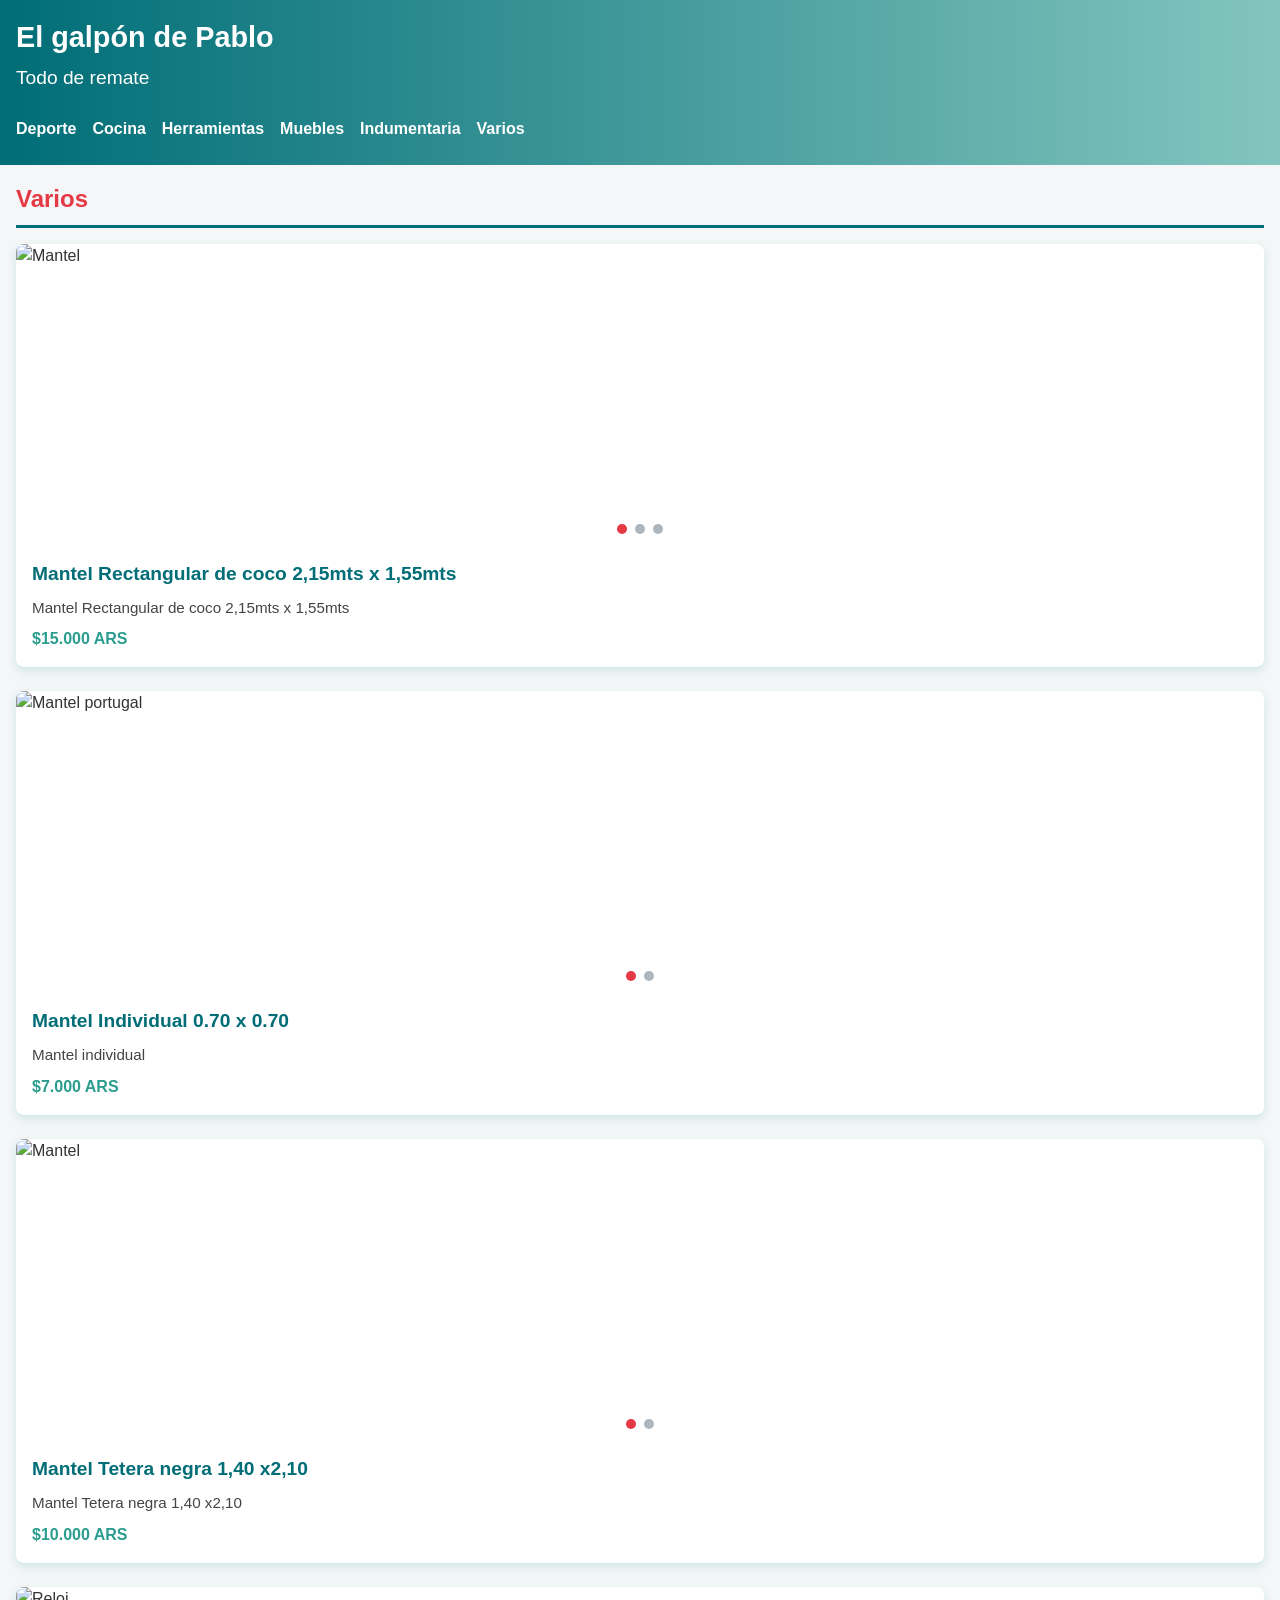
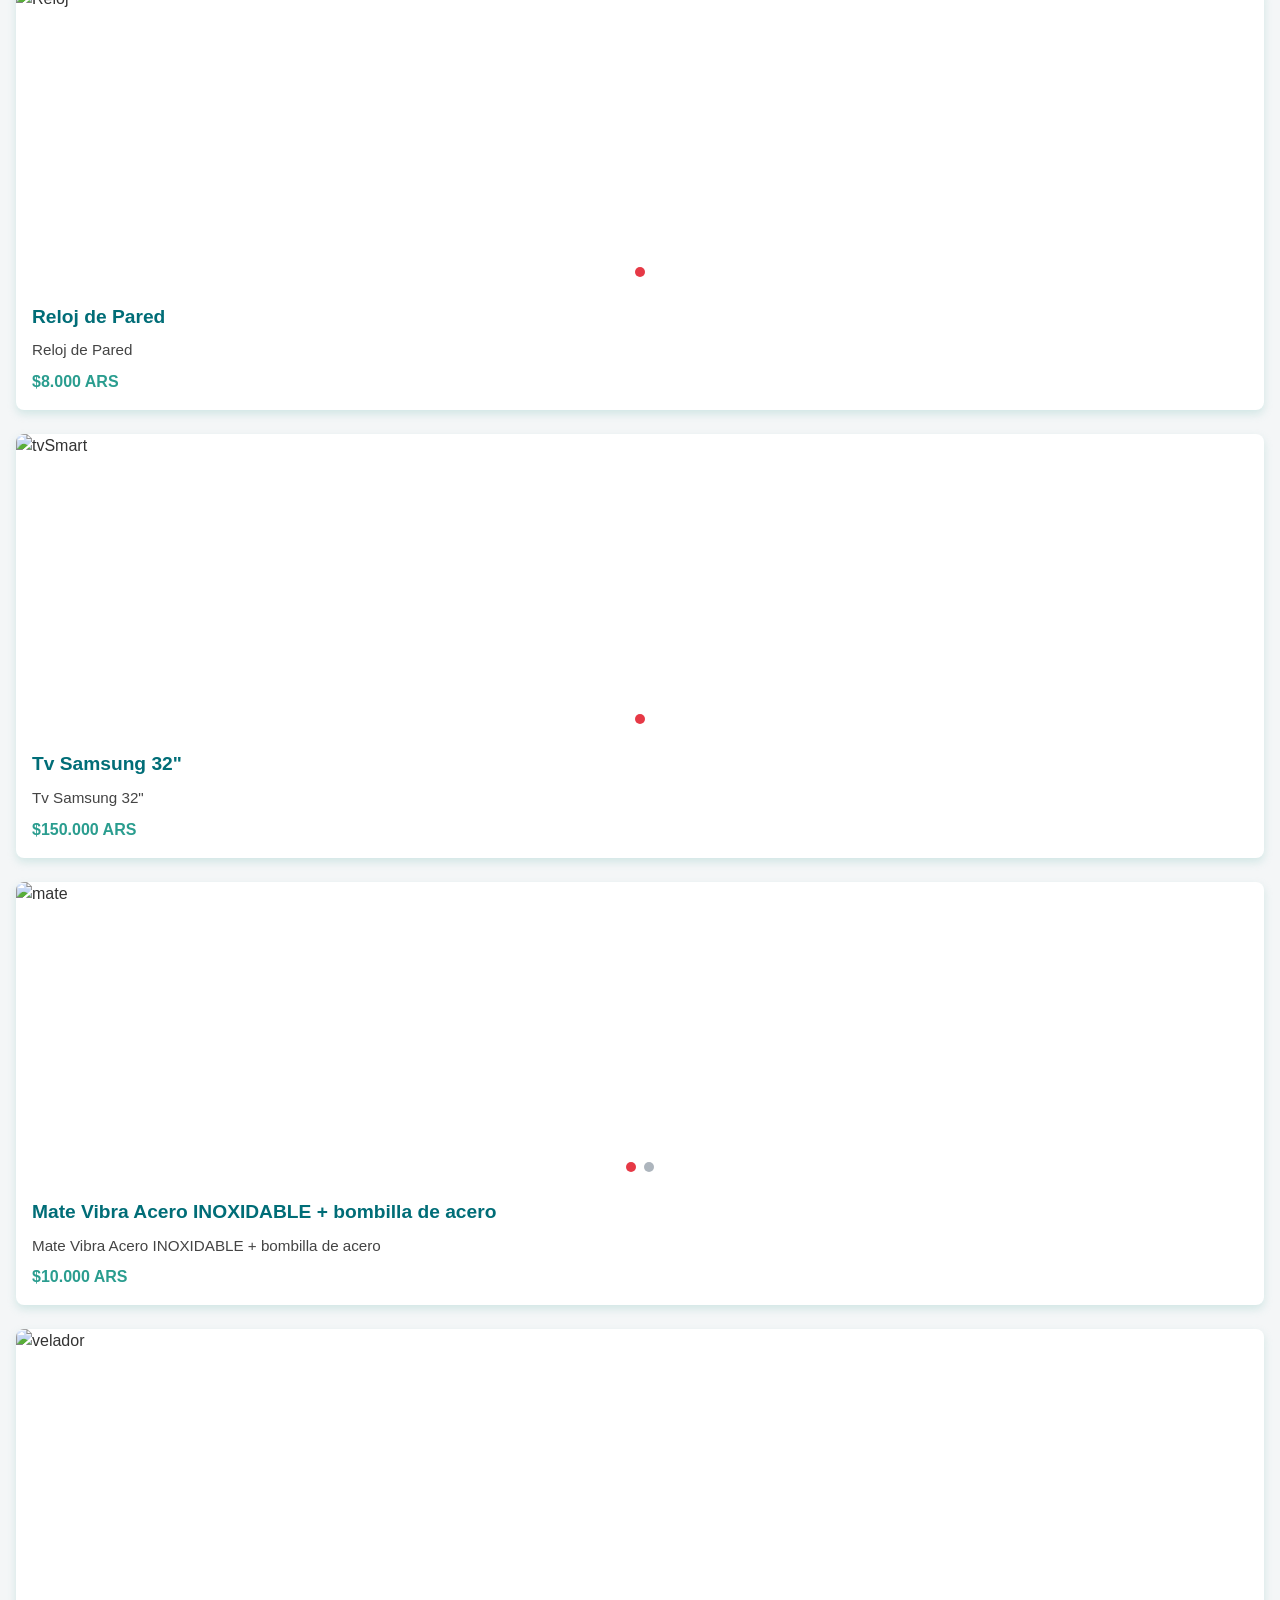
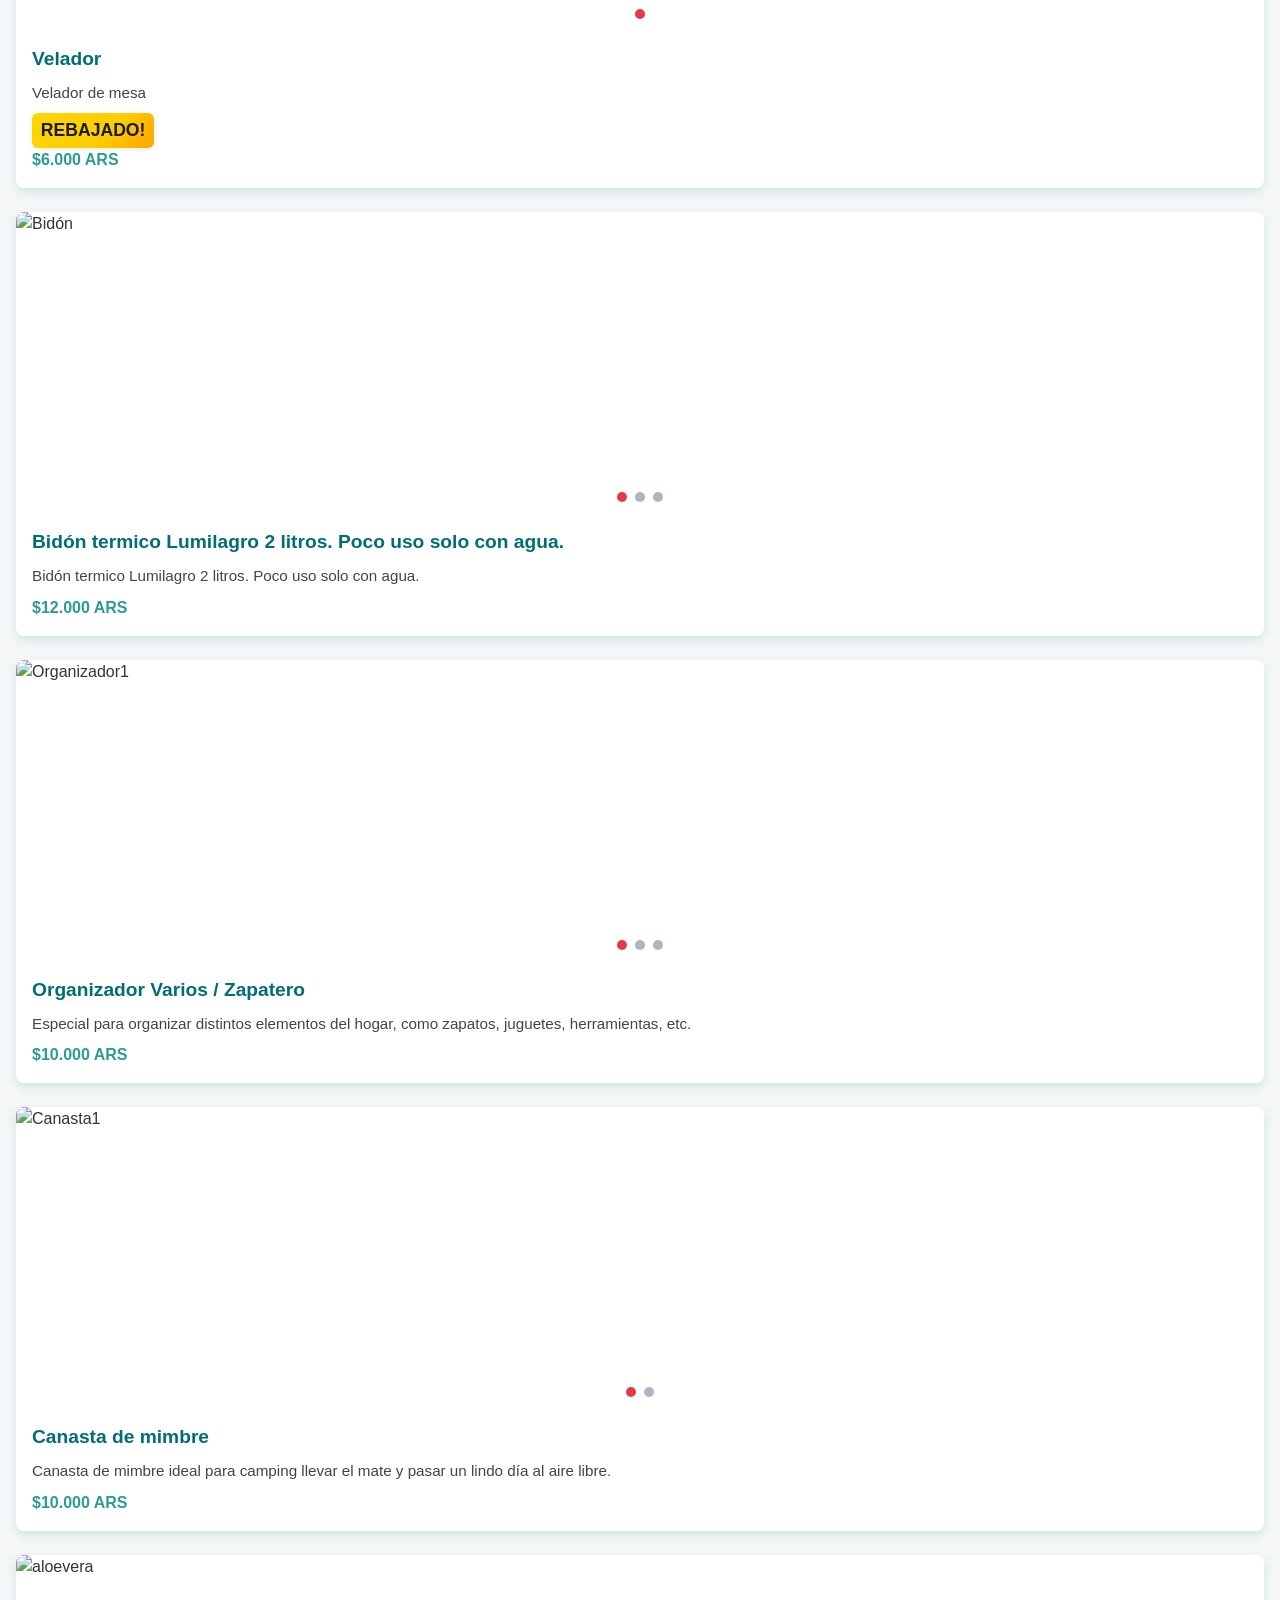
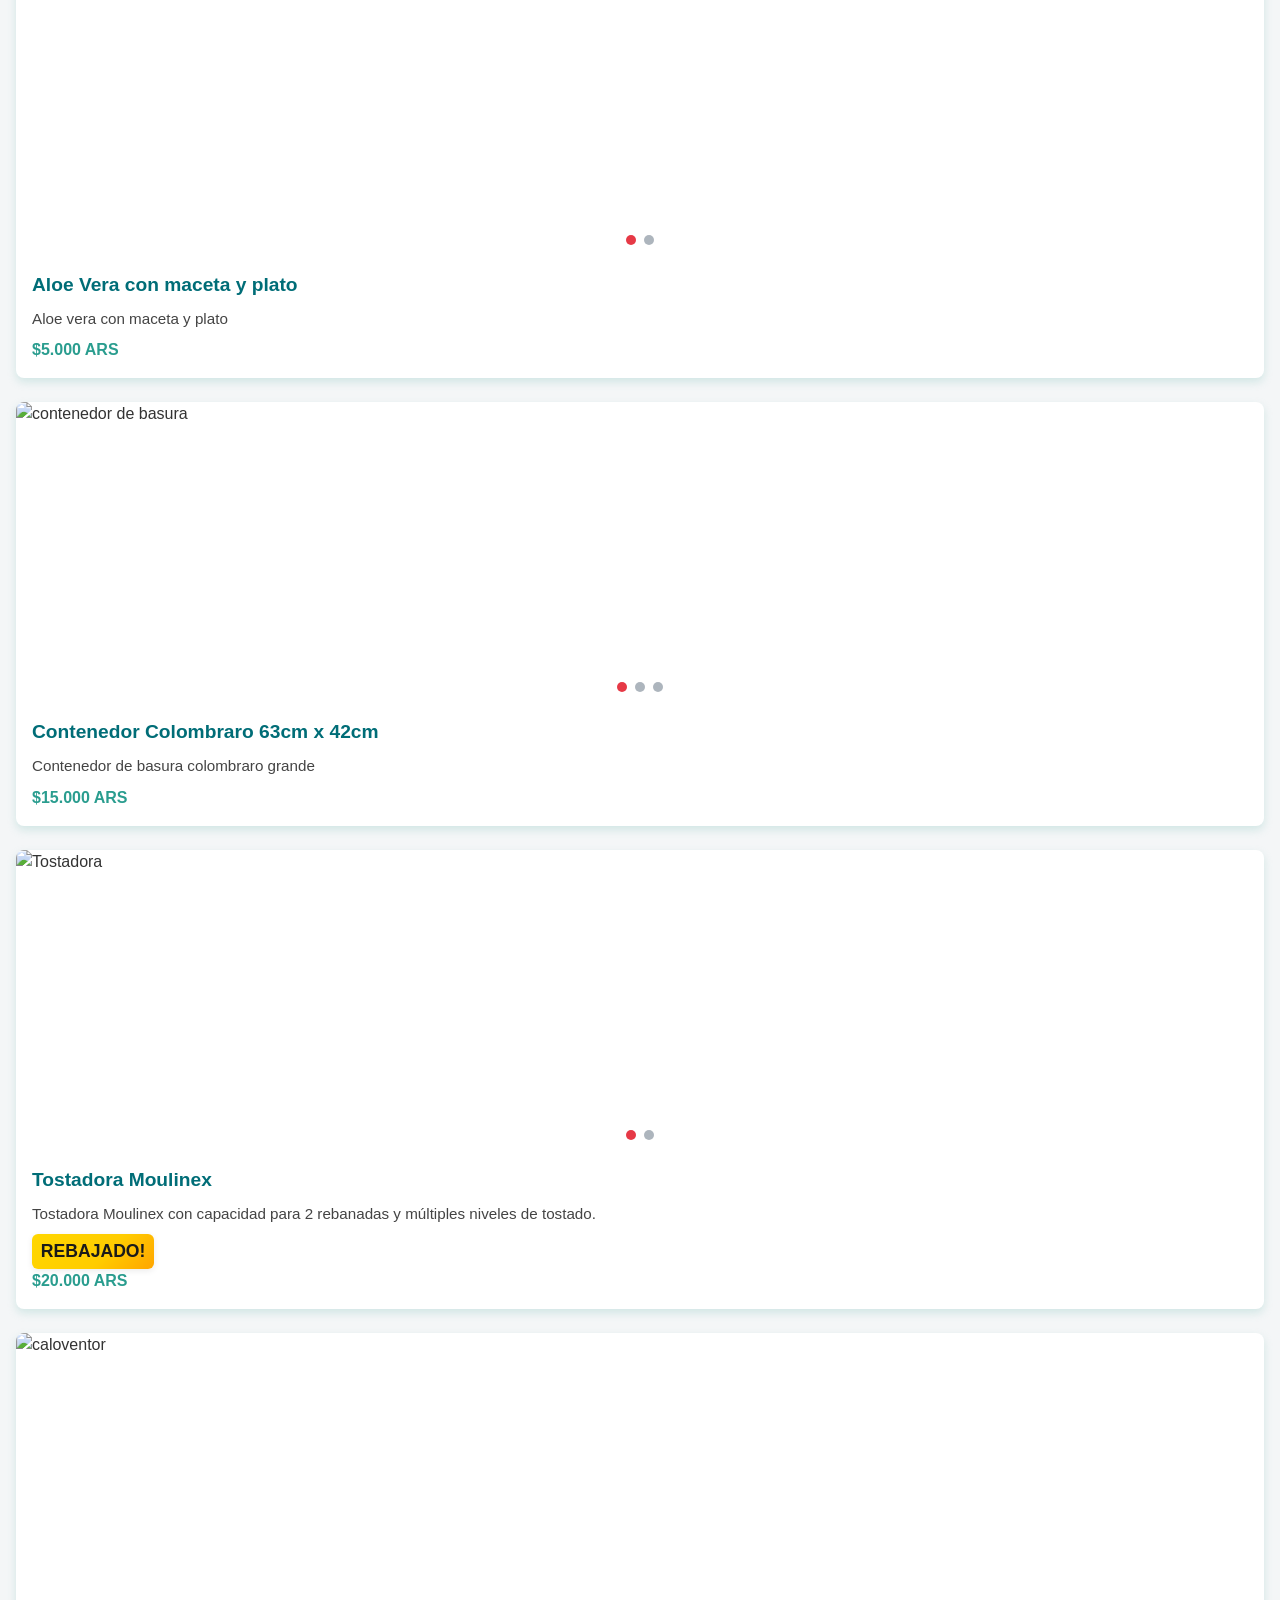
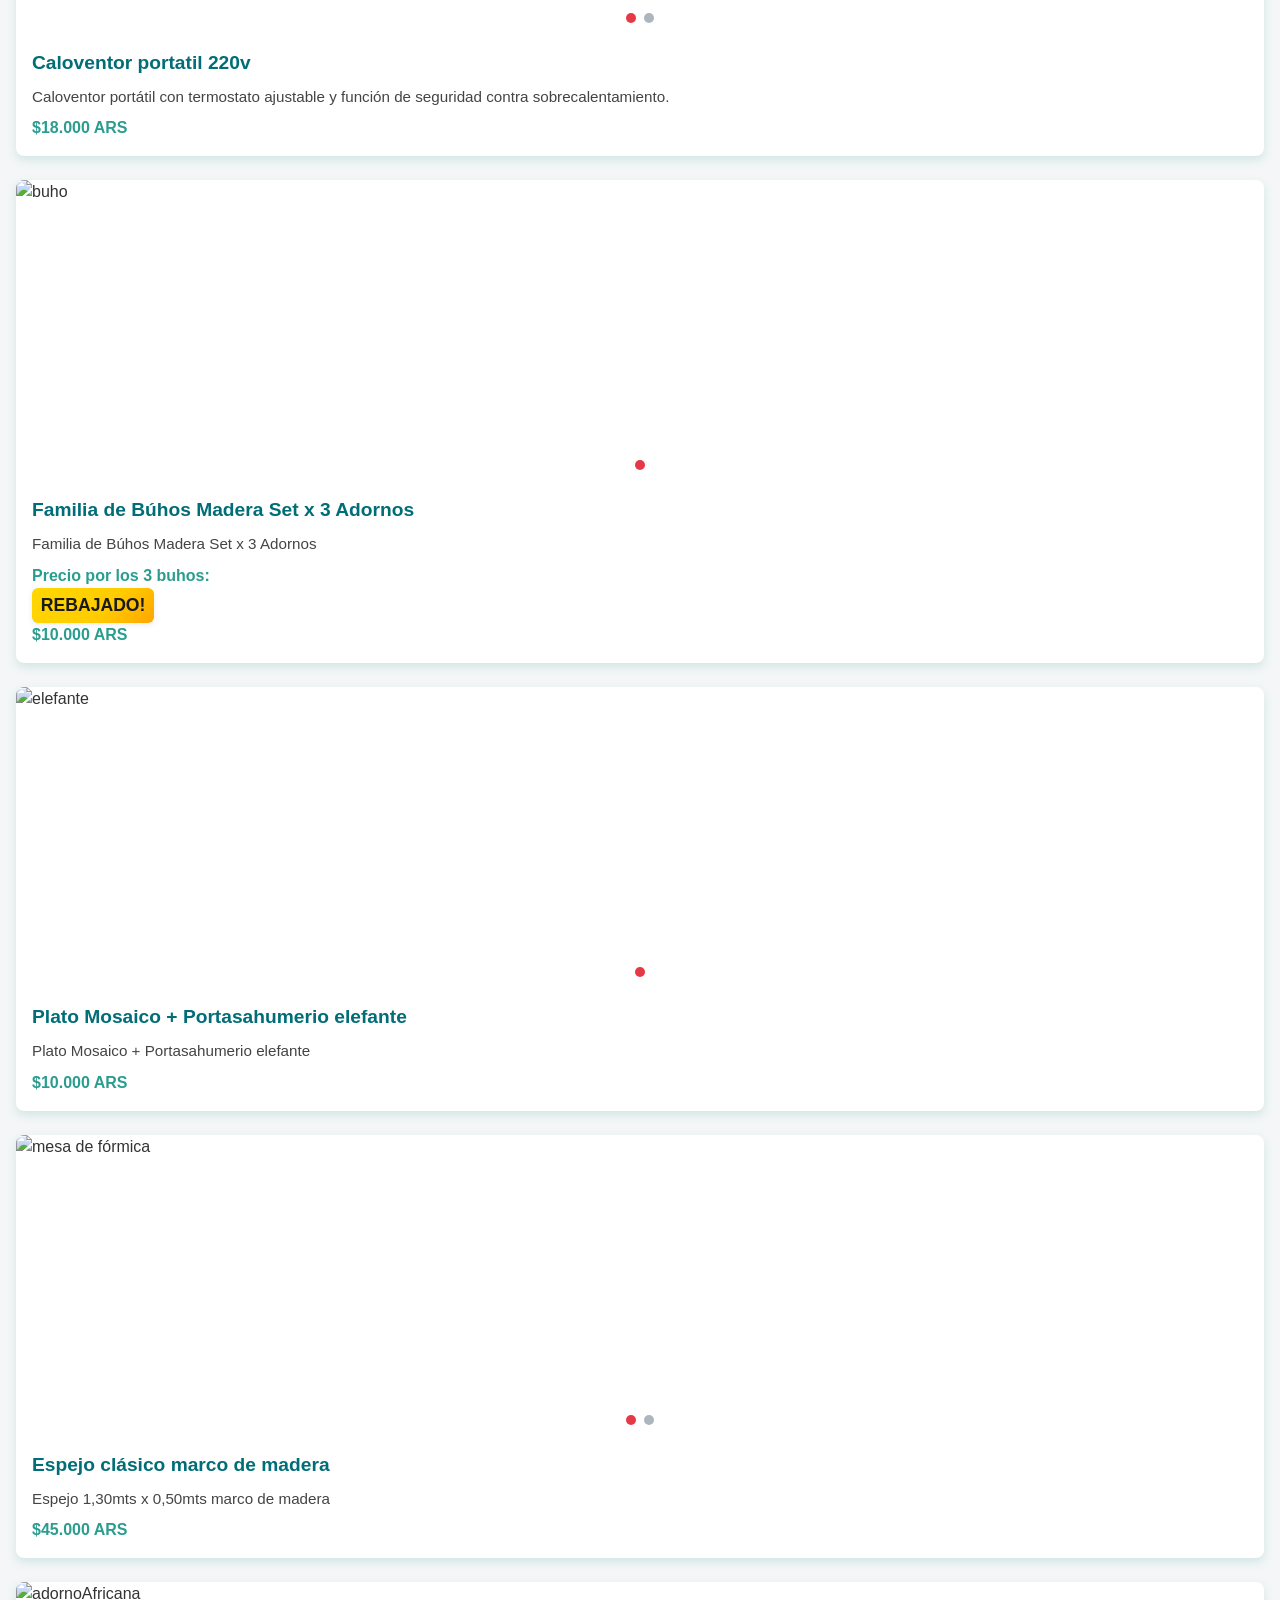
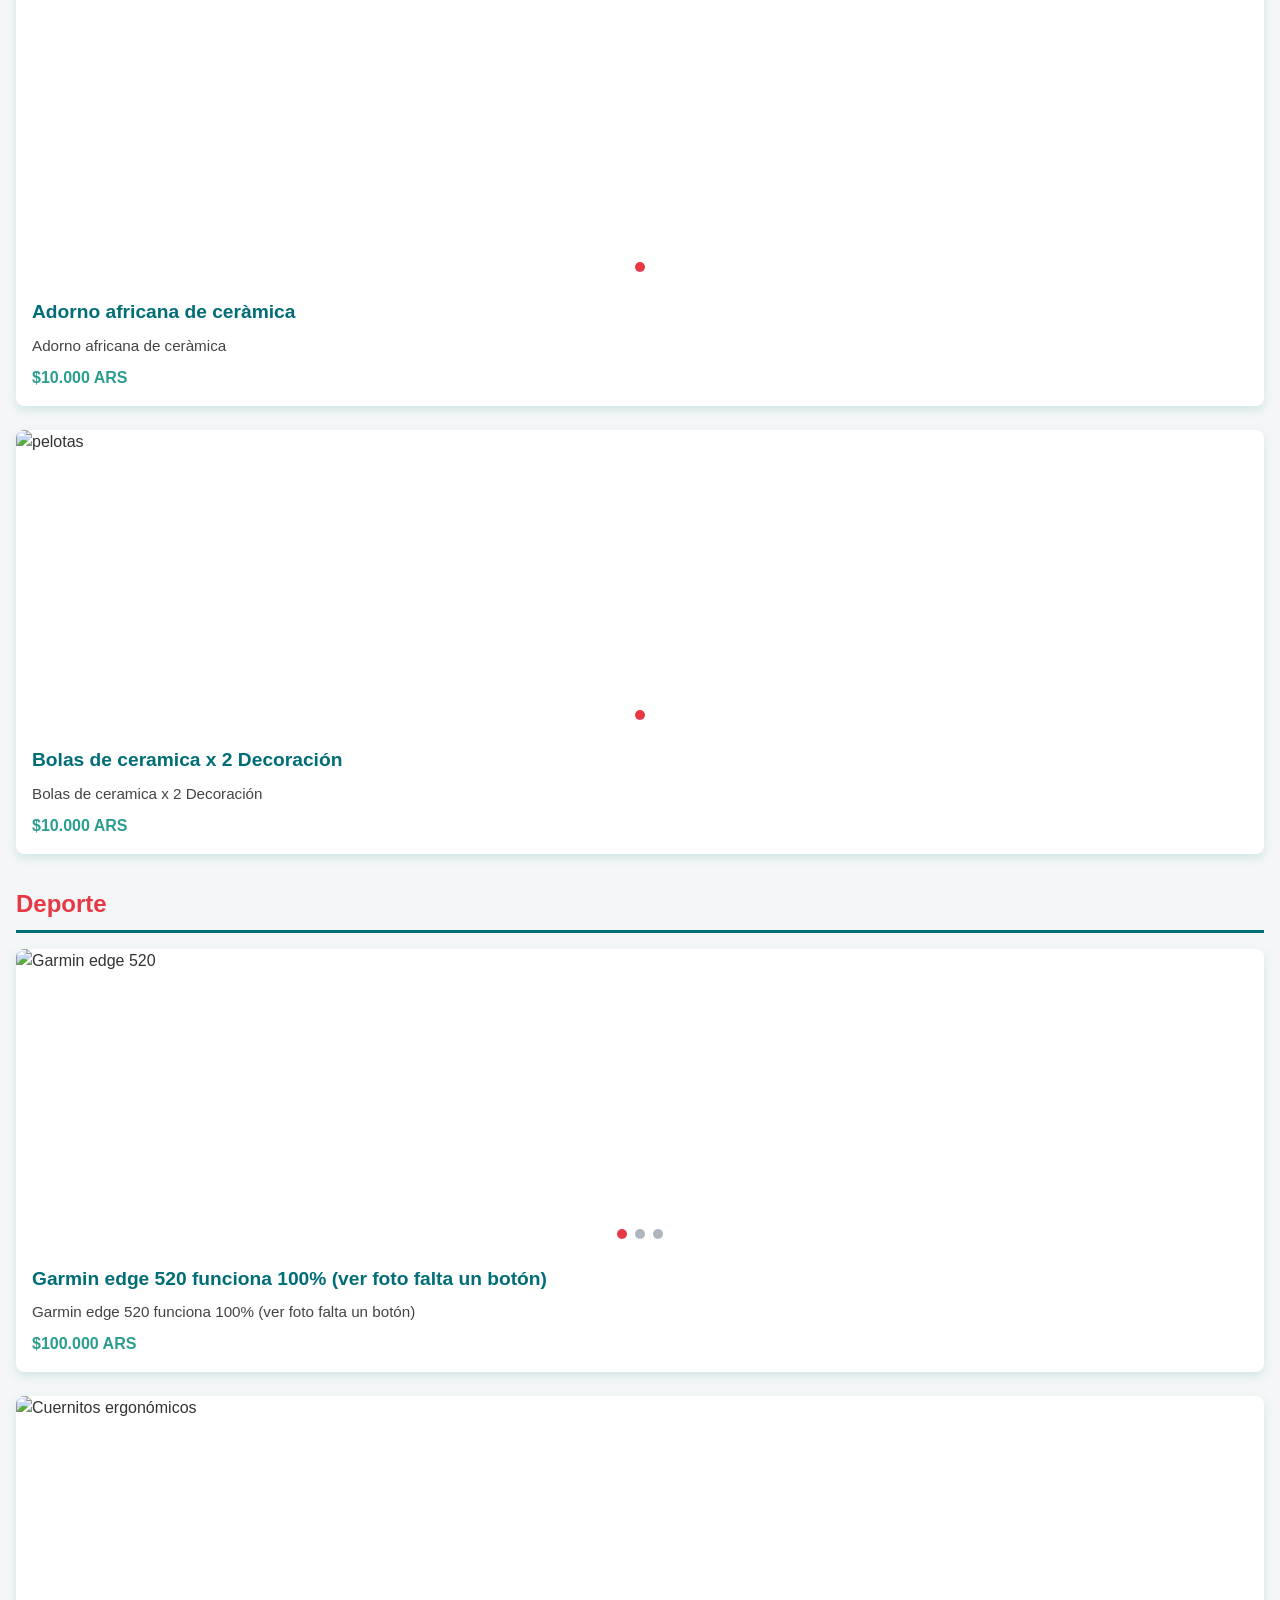
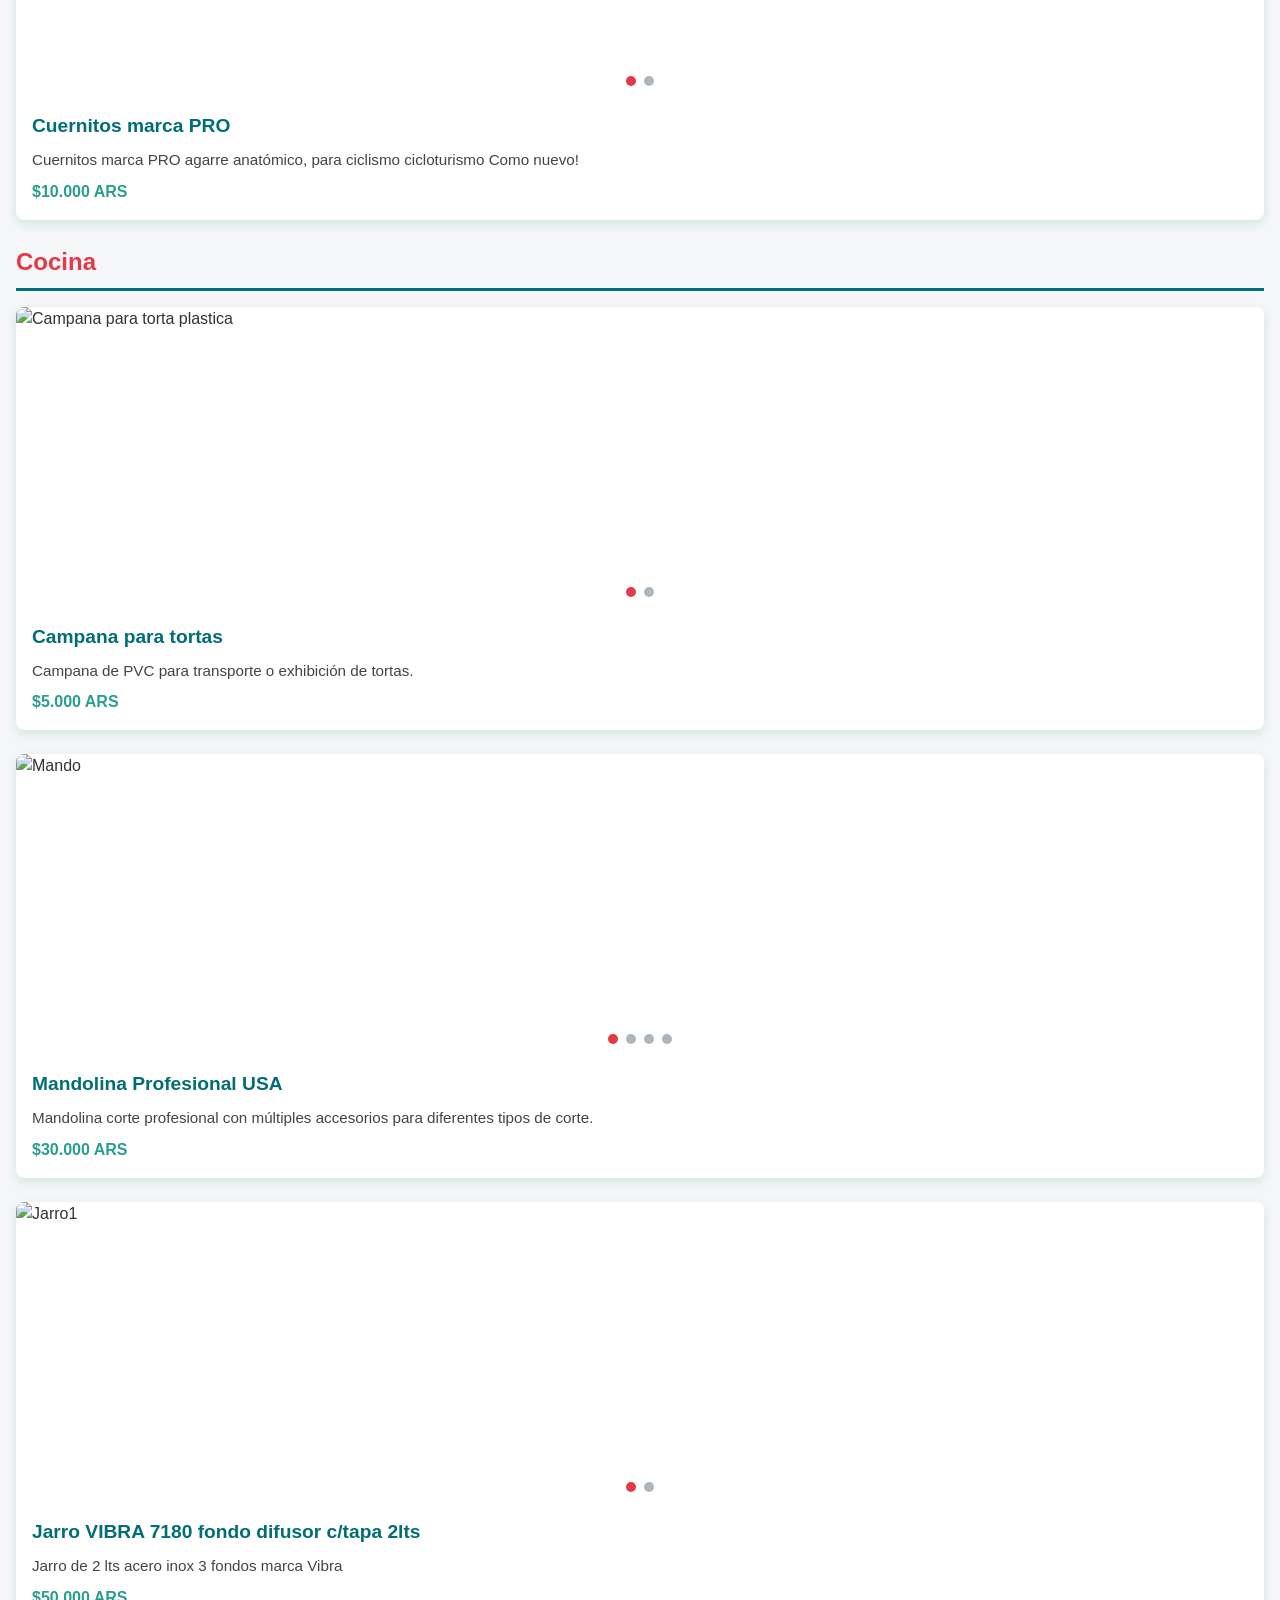
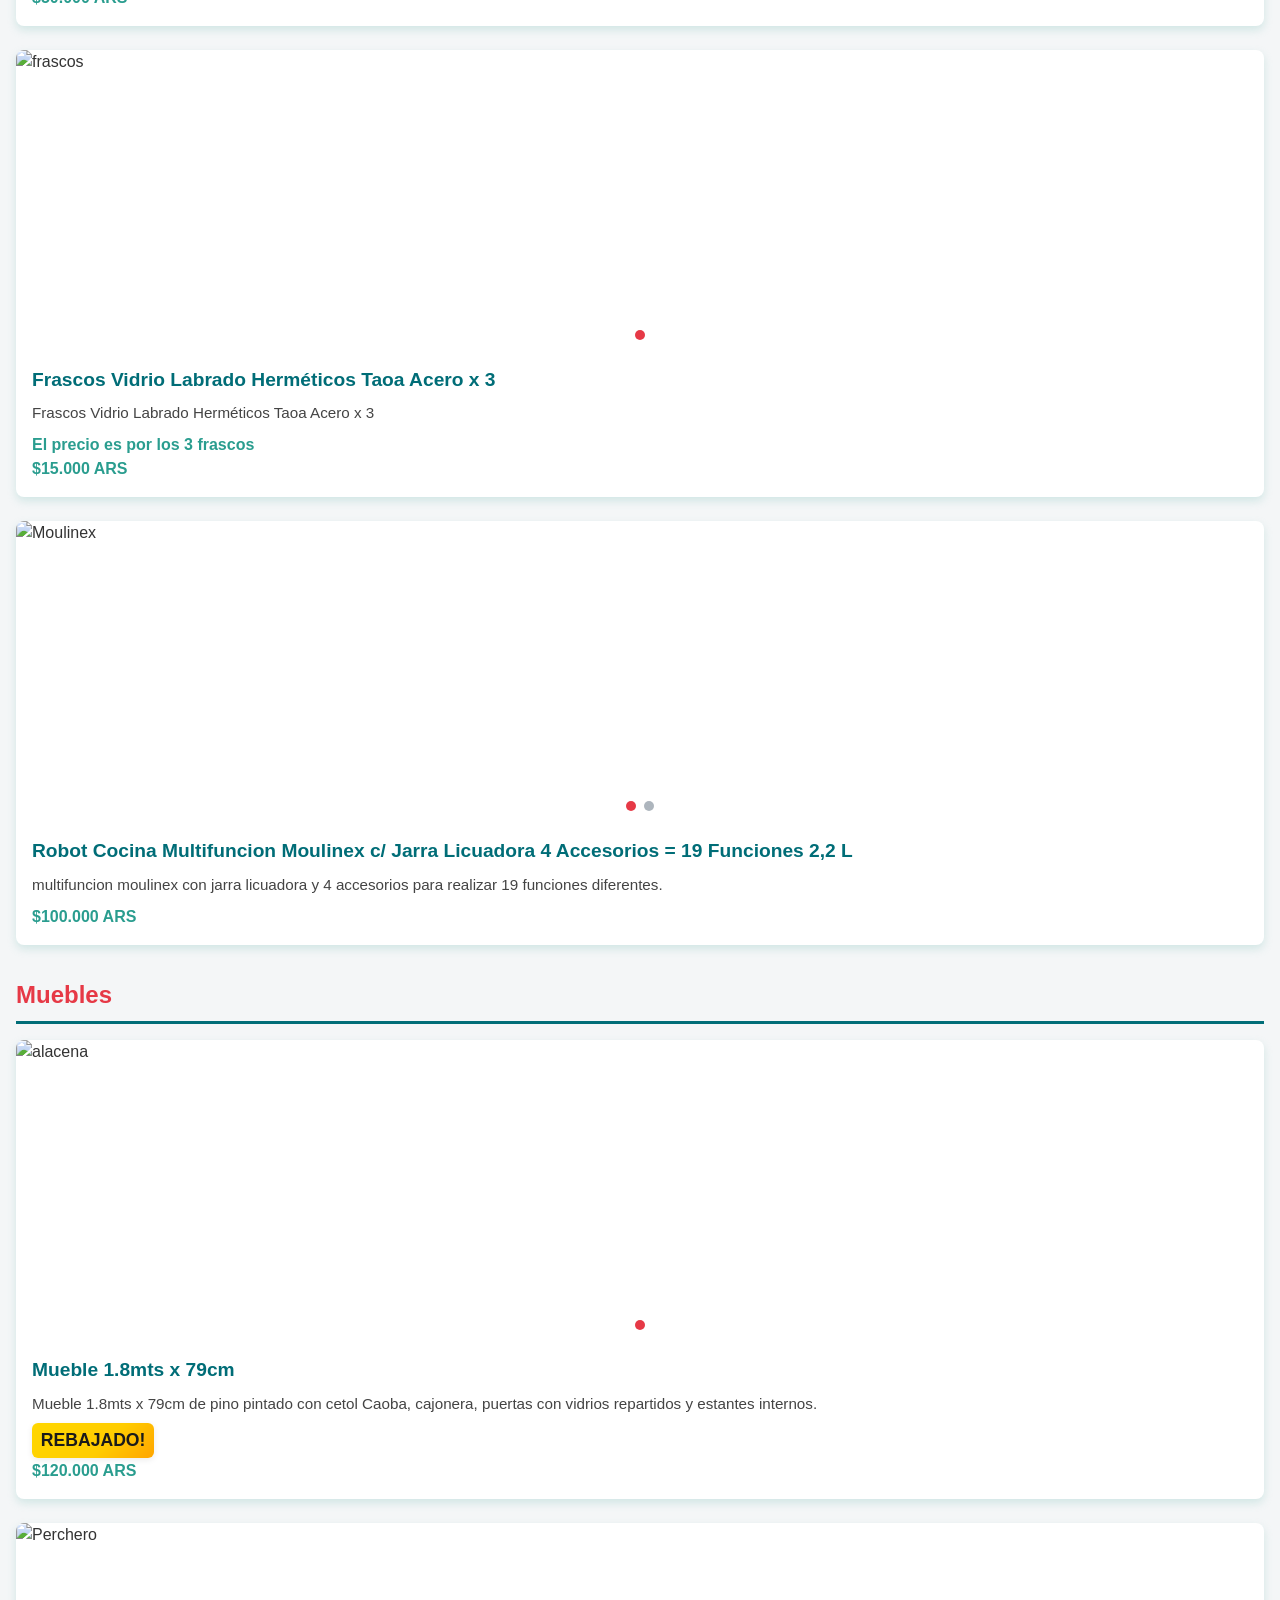
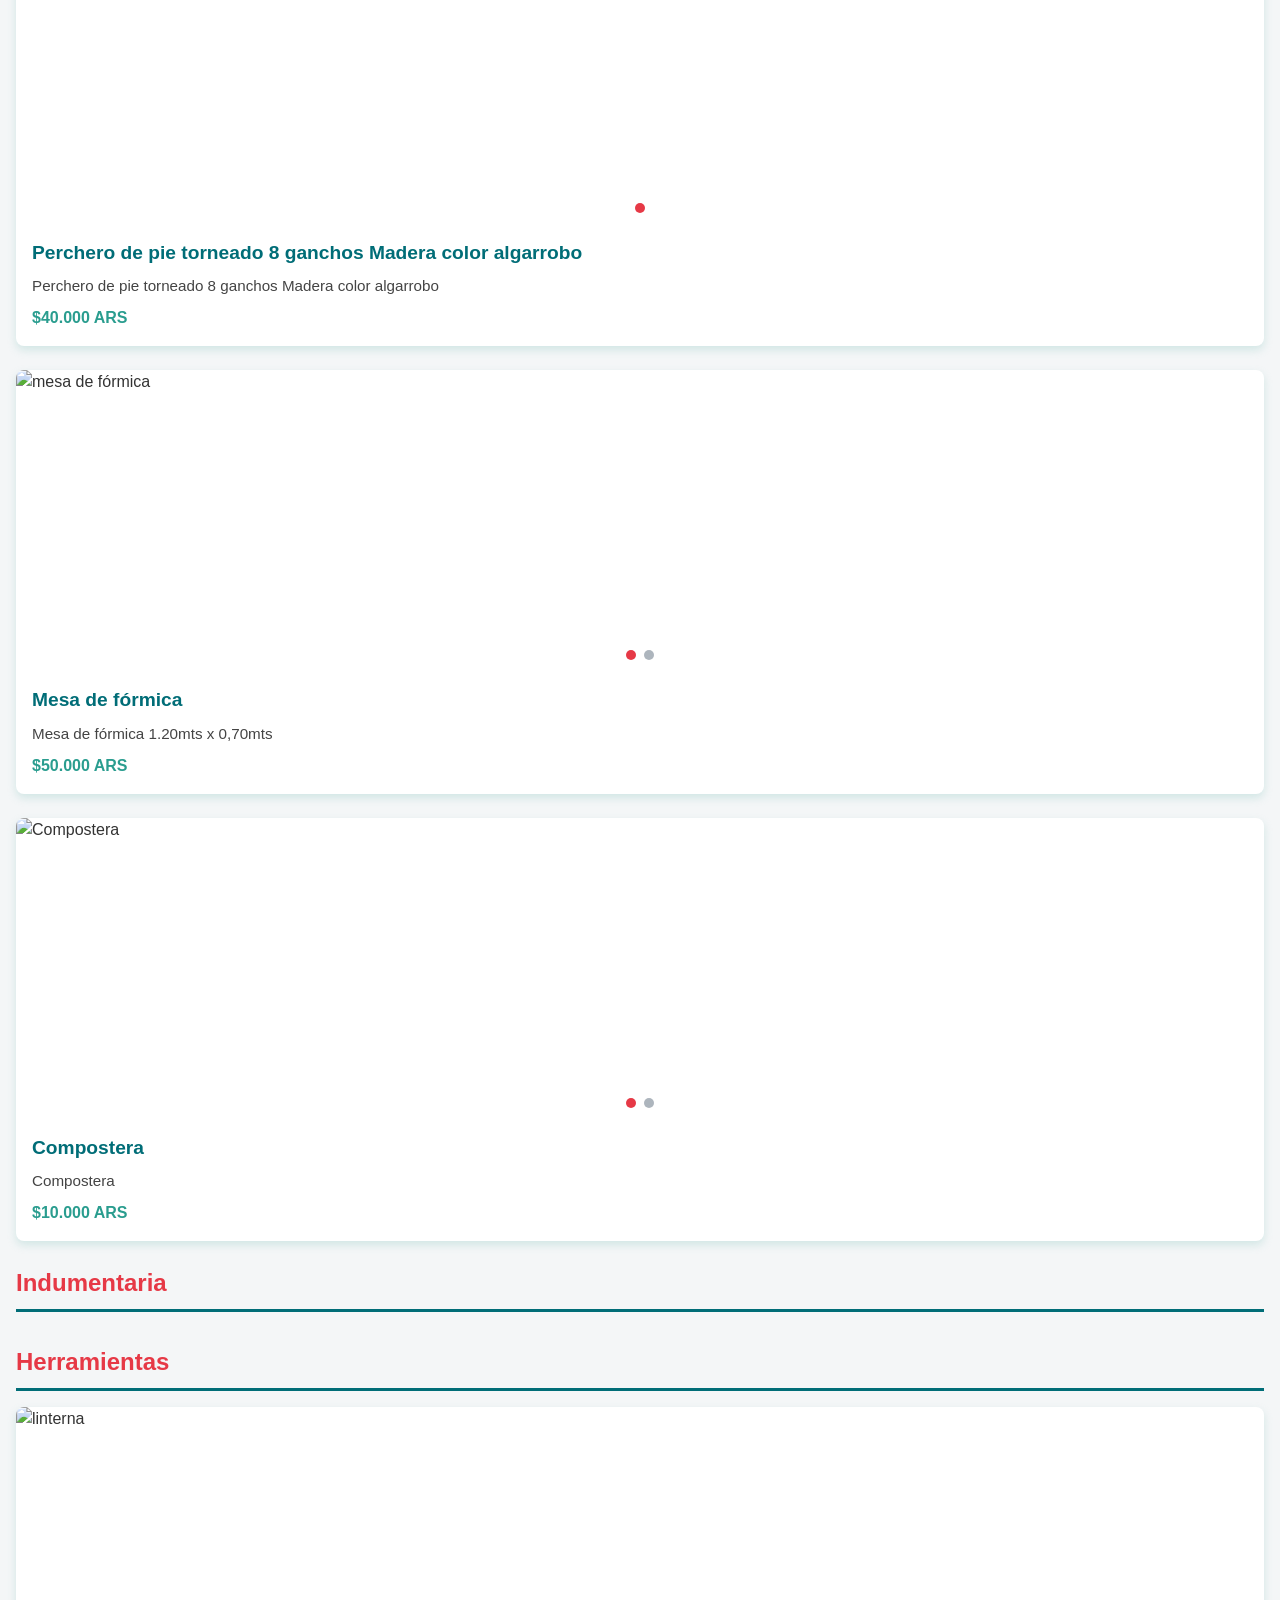
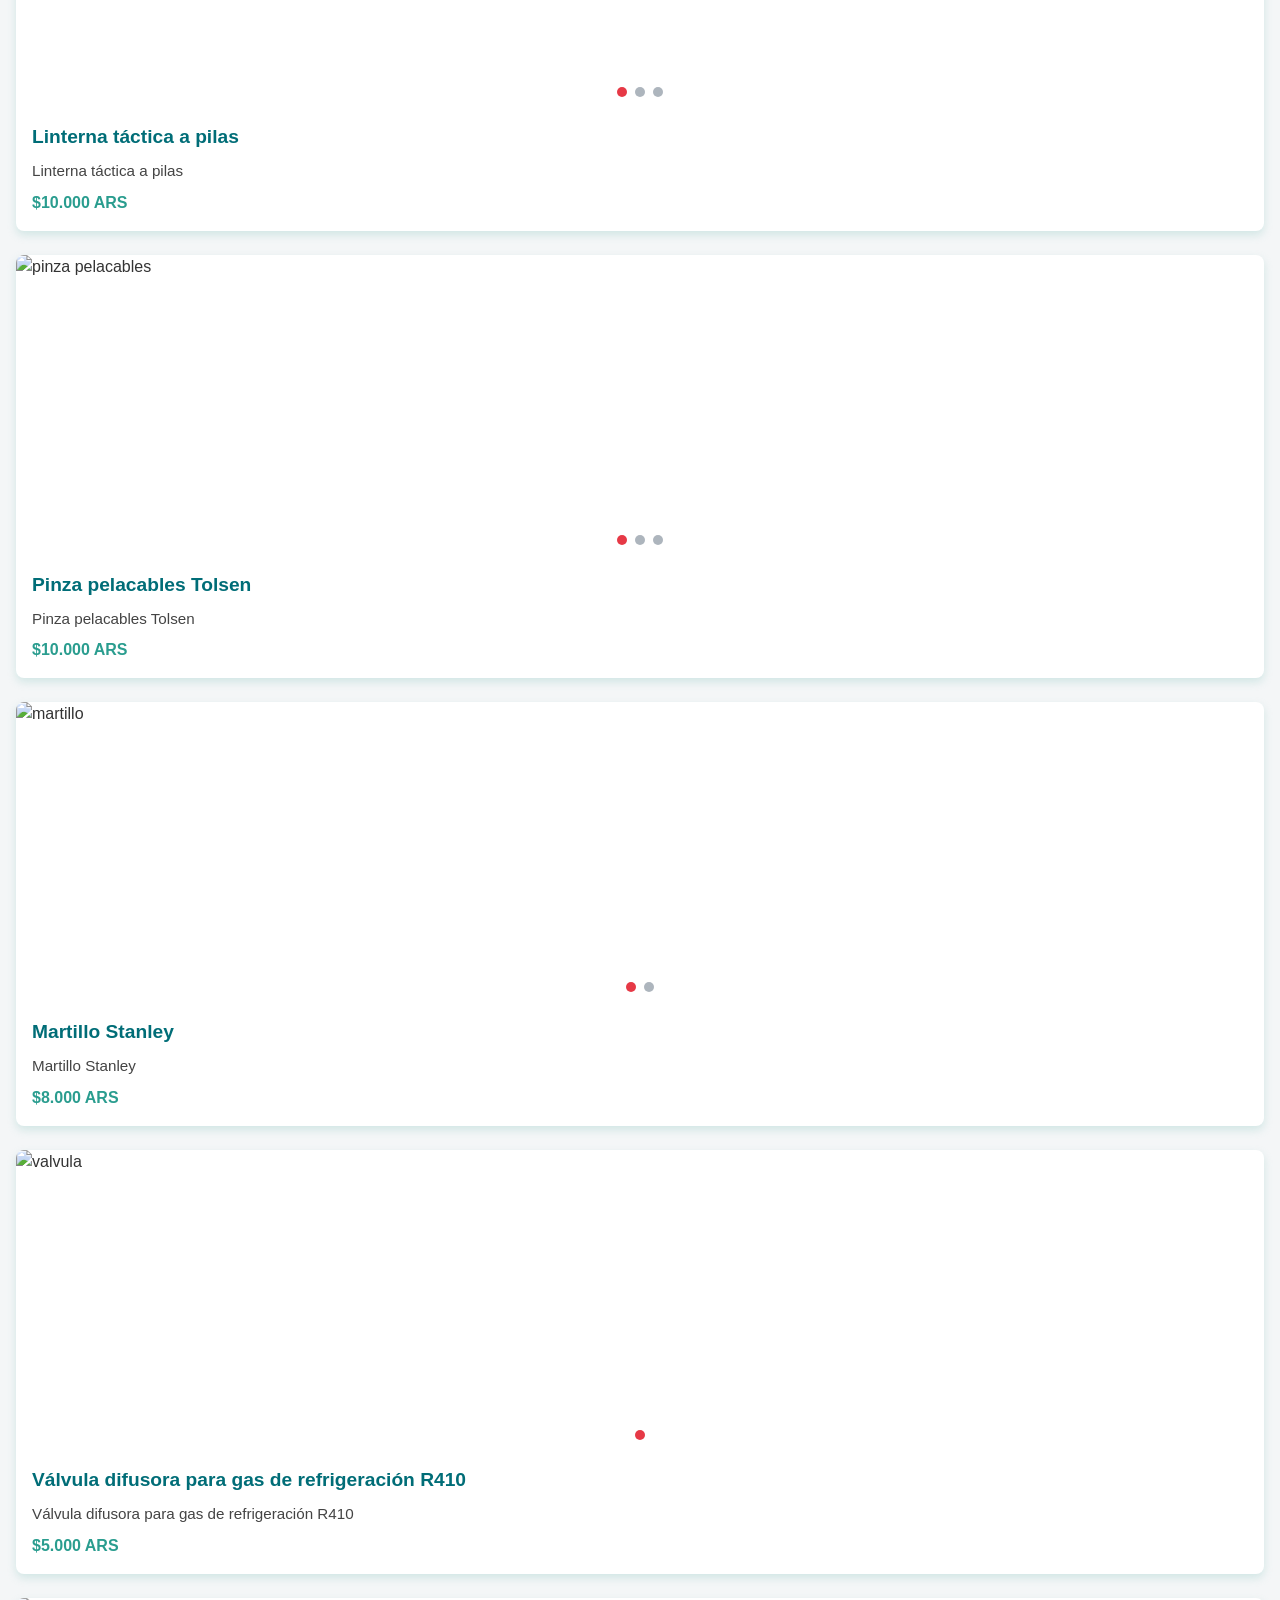
==== commit dfc66372: "commit" ====
--- a/index.html
+++ b/index.html
@@ -137,23 +137,6 @@
           <p class="precio">$150.000 ARS</p>
         </div>
       </div>
-      <!-- Artículos Varios 01 -->
-      <div class="articulo" data-estado="disponible">
-        <div class="imagen-articulo carousel-container" aria-live="polite">
-          <div class="carousel-track">
-            <img src="https://i.imgur.com/SRW5zSx.jpeg" alt="tvSmart1" />
-            <img src="https://i.imgur.com/5lZ70Vl.jpeg" alt="tvSmart1" />
-          </div>
-          <div class="carousel-indicators"></div>
-        </div>
-        <div class="articulo-content">
-          <h3 class="titulo-articulo">
-            Tv box Onn 4k 2 gb (Desbloqueado)
-          </h3>
-          <p class="descripcion">Tv box Onn 4k 2 gb (Desbloqueado)</p>
-          <p class="precio">$50.000 ARS</p>
-        </div>
-      </div>
       <!-- Artículos Varios 03 -->
       <div class="articulo" data-estado="disponible">
         <div class="imagen-articulo carousel-container" aria-live="polite">
@@ -636,24 +619,6 @@
       <!-- Sección Muebles -->
       <section id="Muebles" class="category-section">
         <h2 class="category-title">Muebles</h2>
-        <!-- Artículos Muebles 01 -->
-        <div class="articulo" data-estado="disponible">
-          <div class="imagen-articulo carousel-container" aria-live="polite">
-            <div class="carousel-track">
-              <img src="https://imgur.com/jg4RfU4.jpeg" alt="Comedor" />
-              <img src="https://imgur.com/NAAZjer.jpeg" alt="Comedor" />
-              <img src="https://imgur.com/fD72A8H.jpeg" alt="Comedor" />
-            </div>
-            <div class="carousel-indicators"></div>
-          </div>
-          <div class="articulo-content">
-            <h3 class="titulo-articulo">
-              Juego de comedor
-            </h3>
-            <p class="descripcion">Mesa con patas torneadas y 6 sillas</p>
-            <p class="precio">$500.000 ARS</p>
-          </div>
-        </div>
         <!-- Artículos Muebles 01 -->
         <div class="articulo" data-estado="disponible">
           <div class="imagen-articulo carousel-container" aria-live="polite">
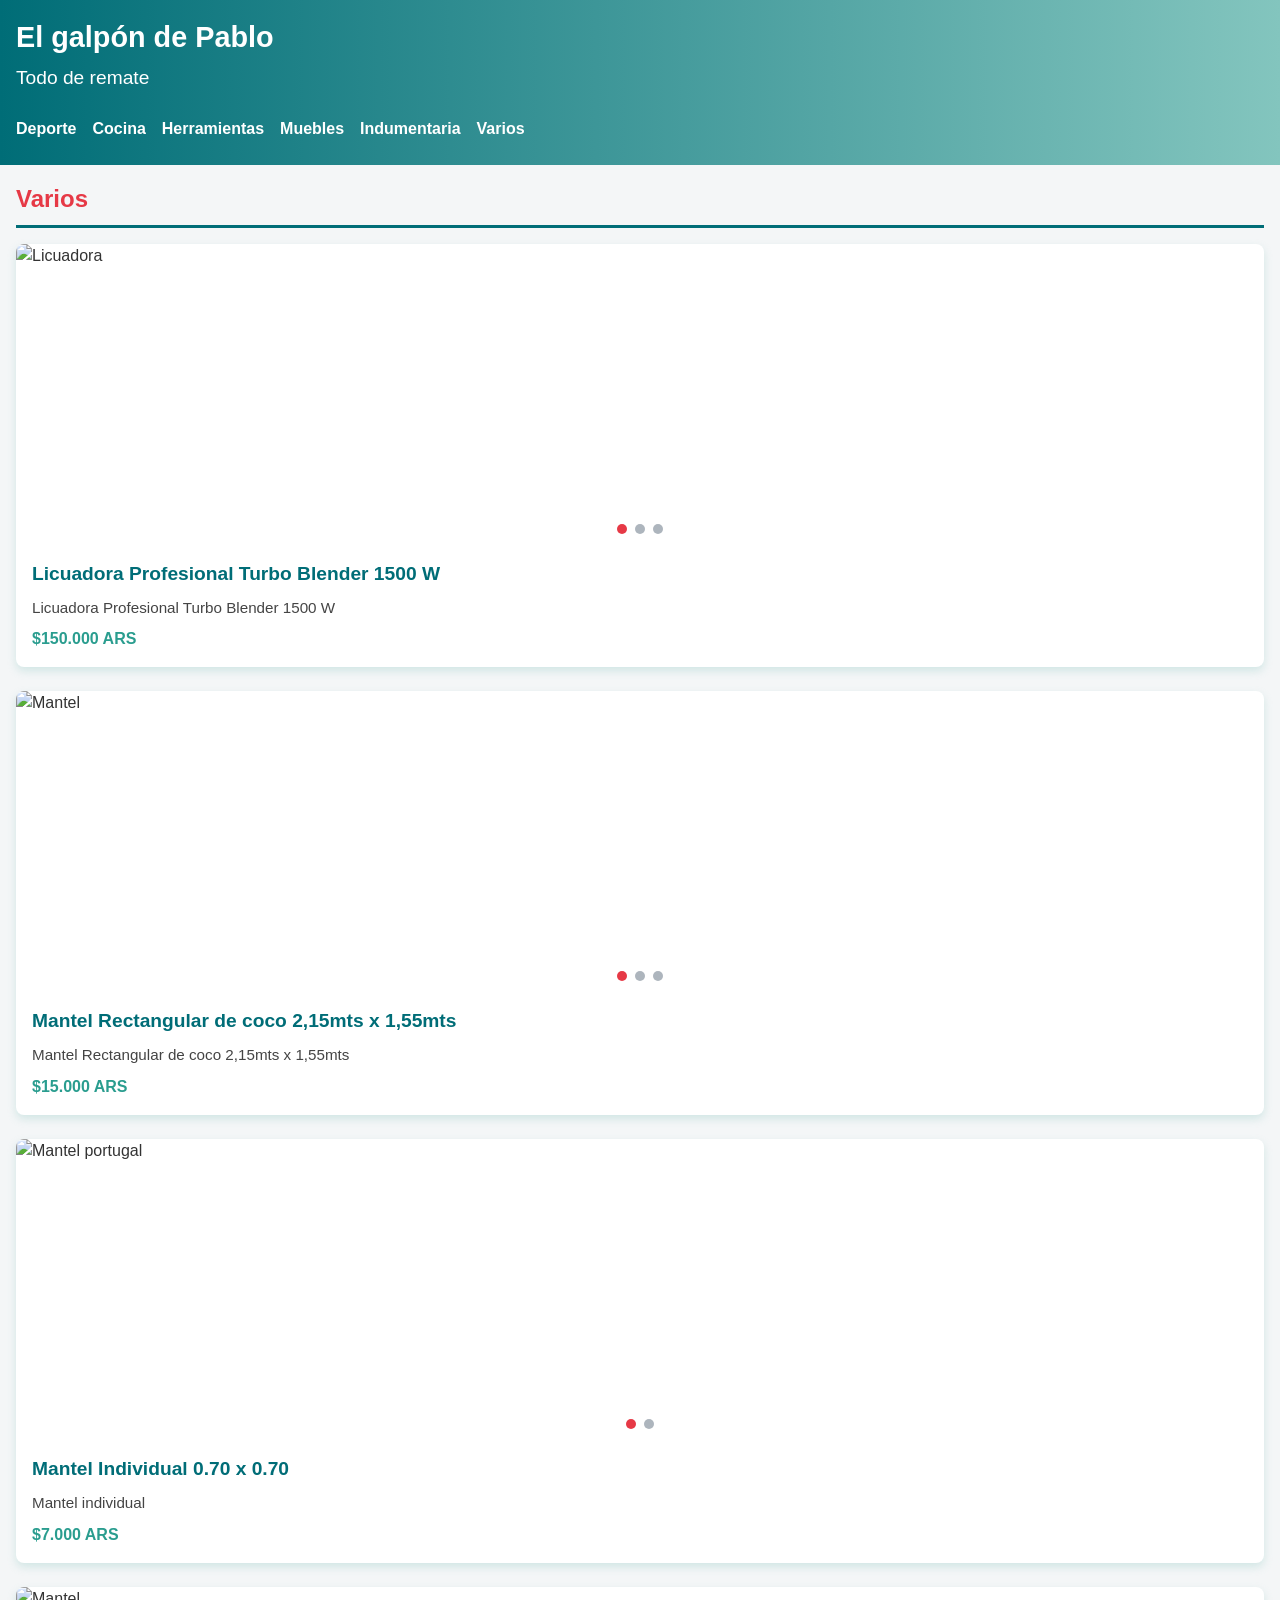
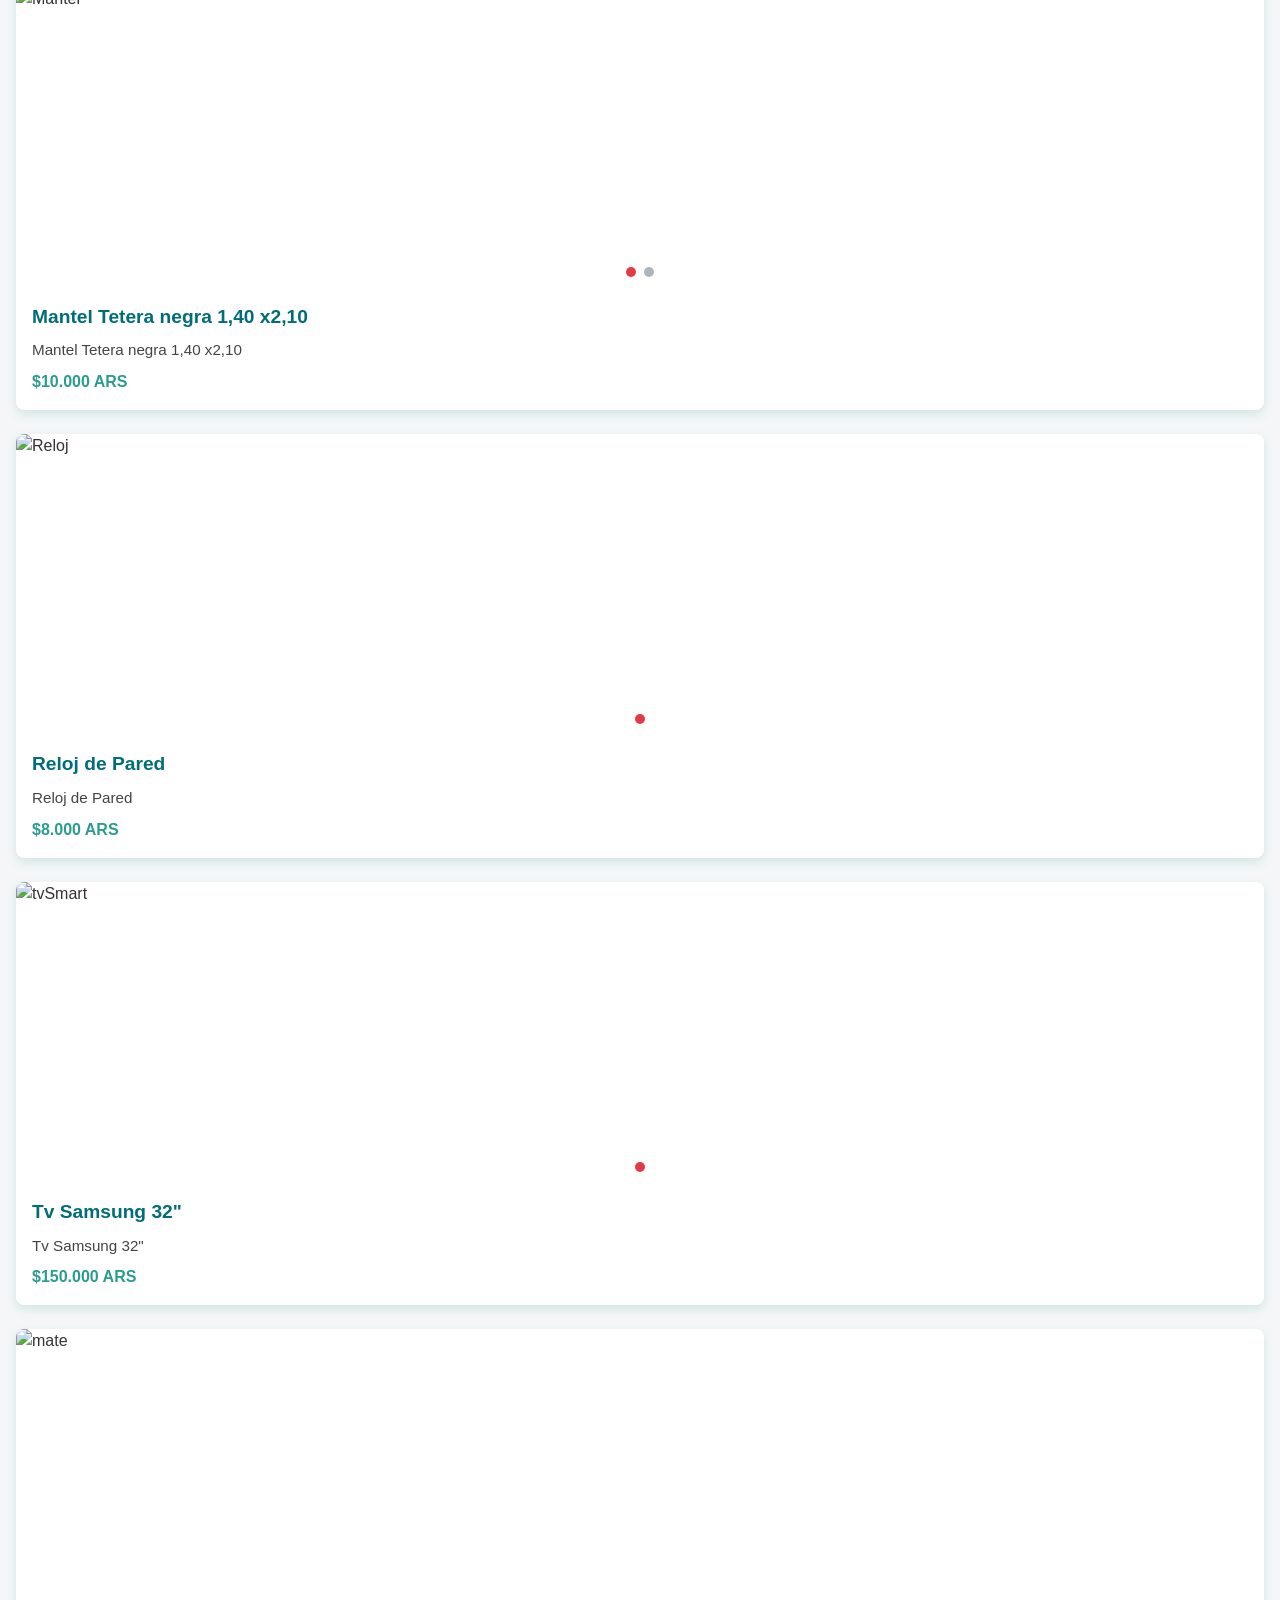
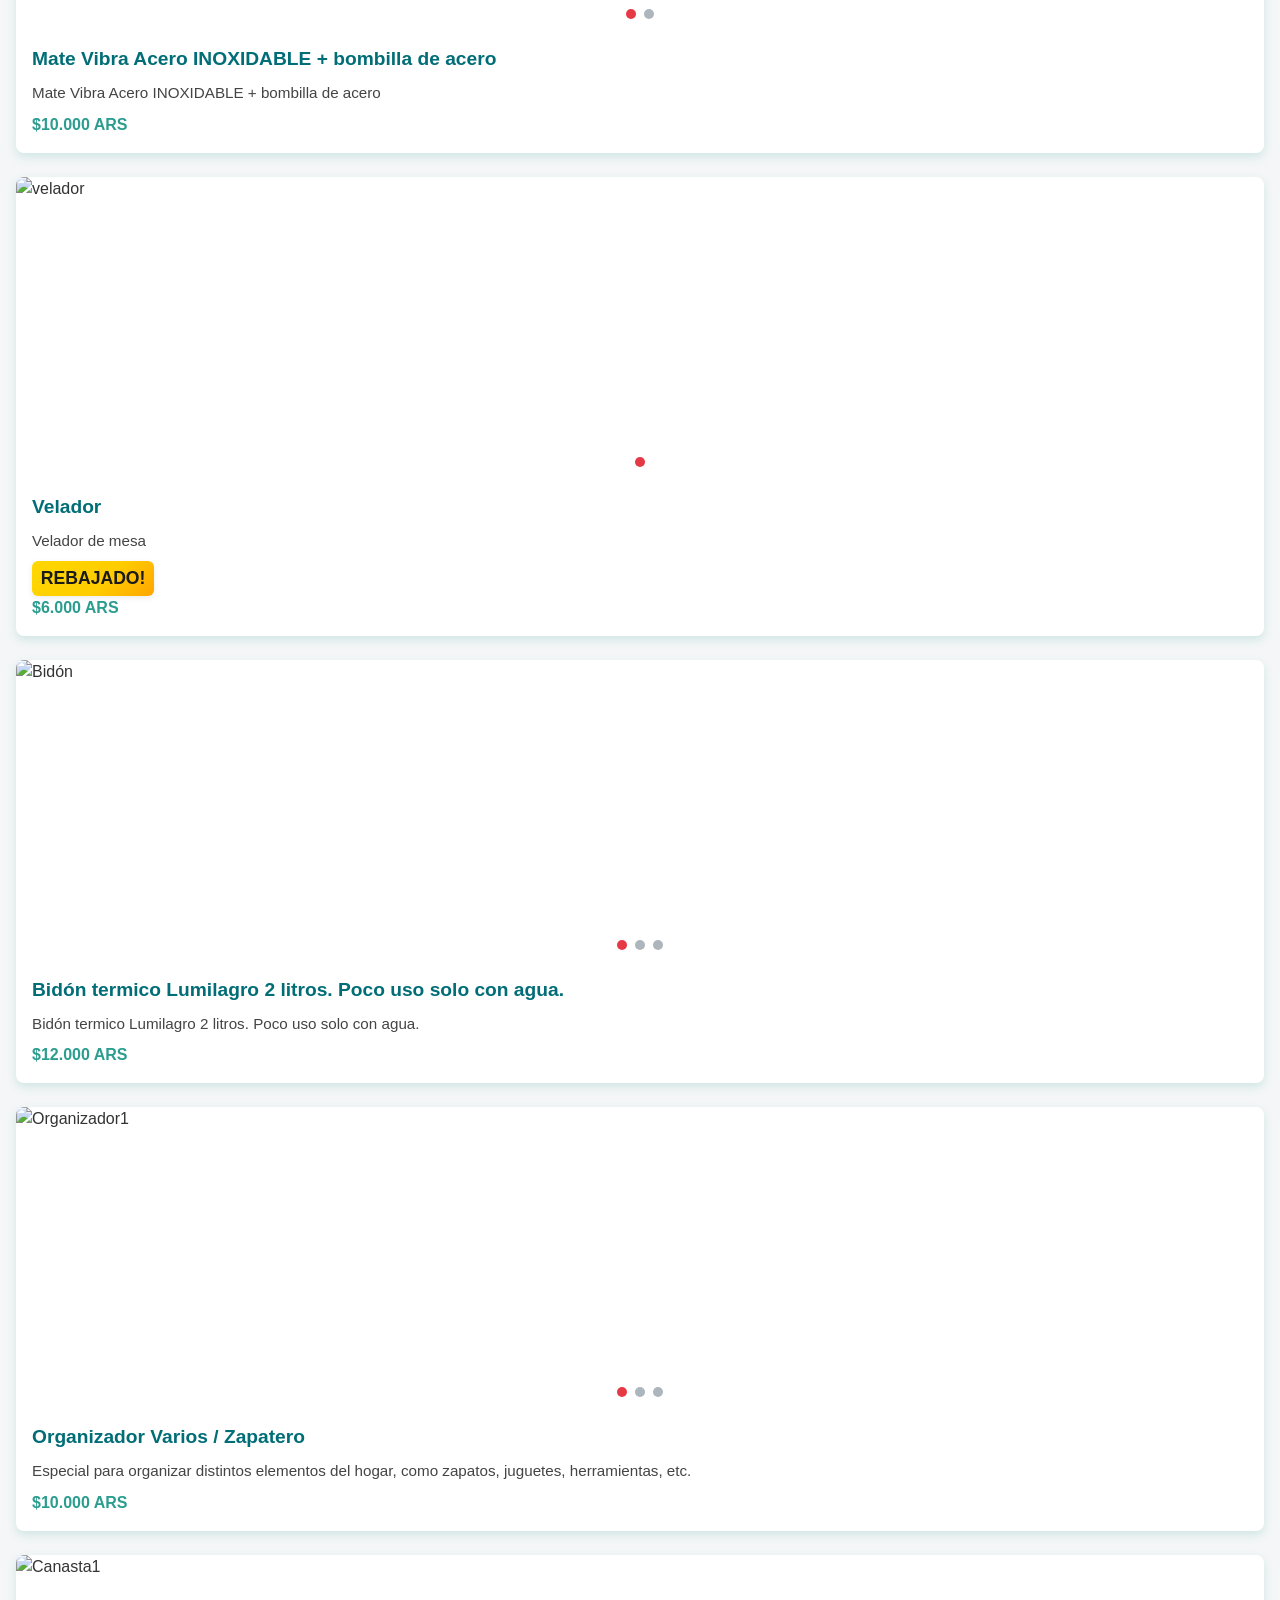
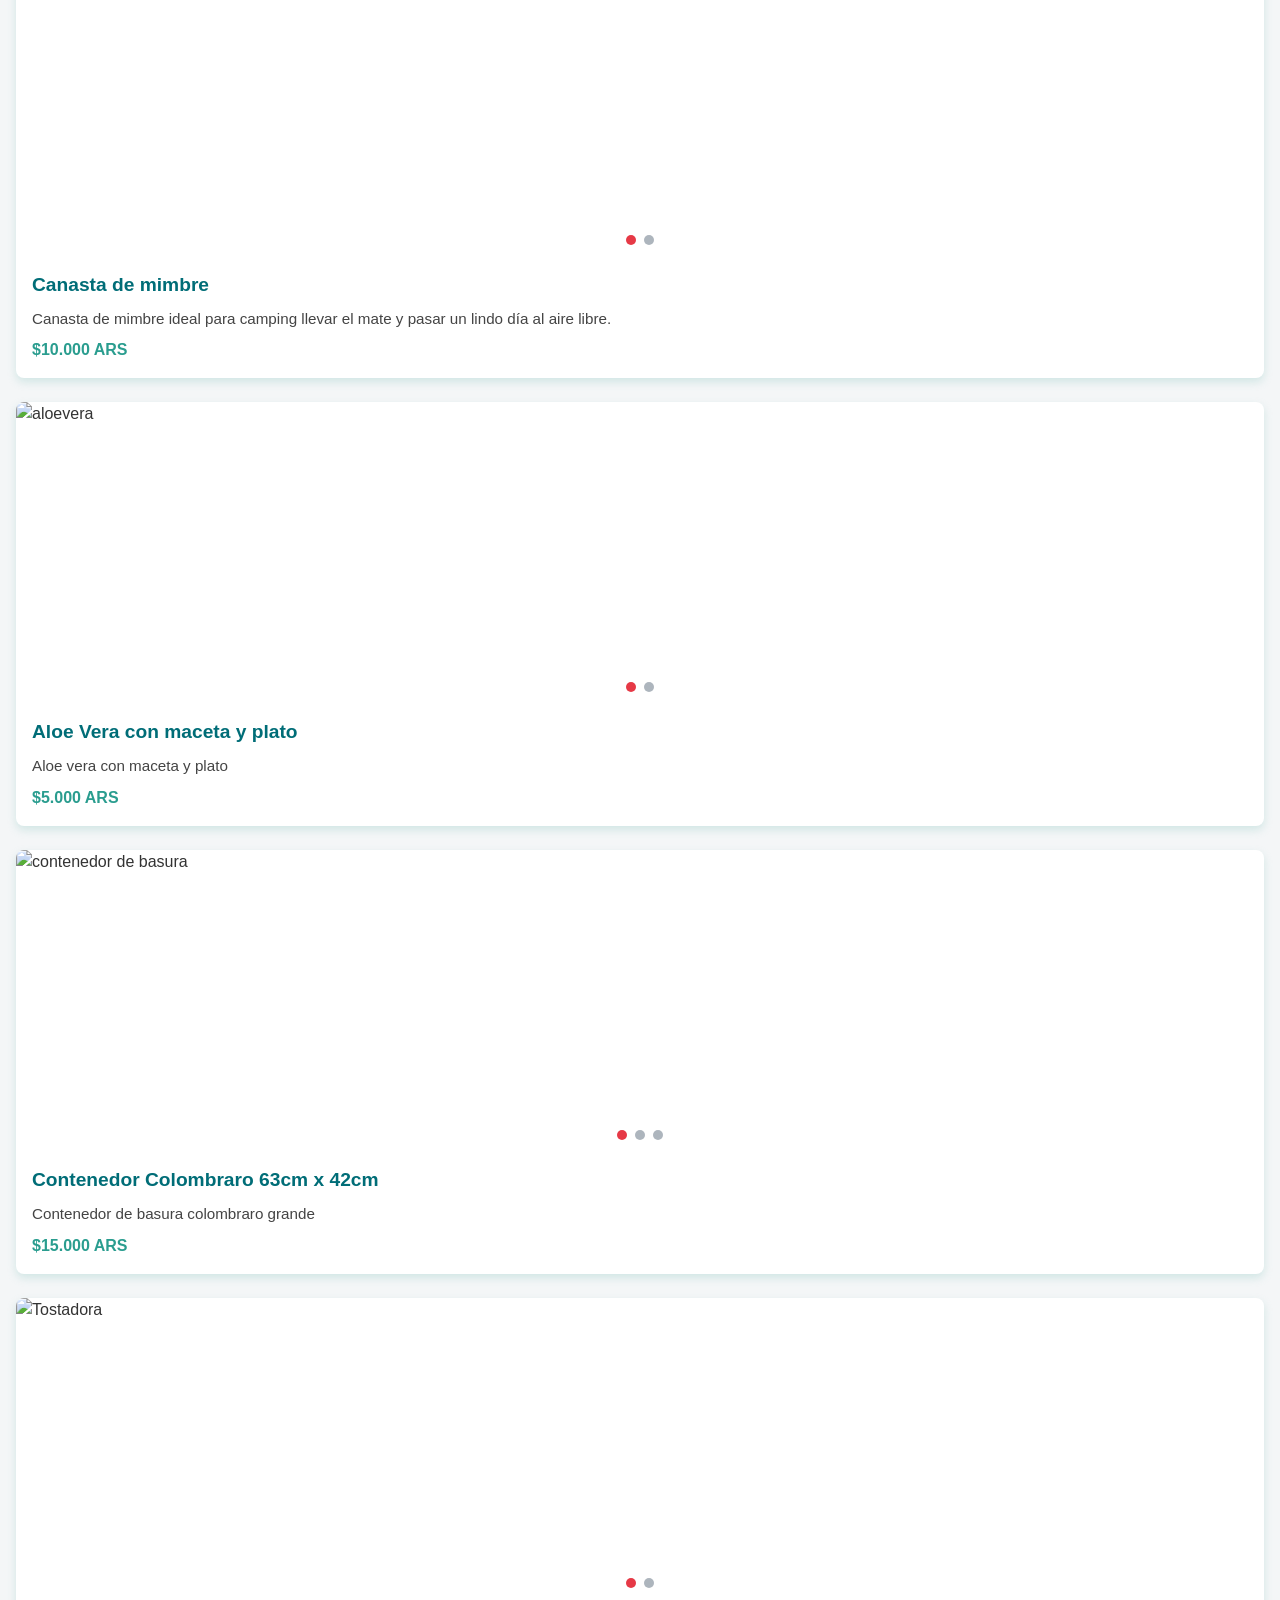
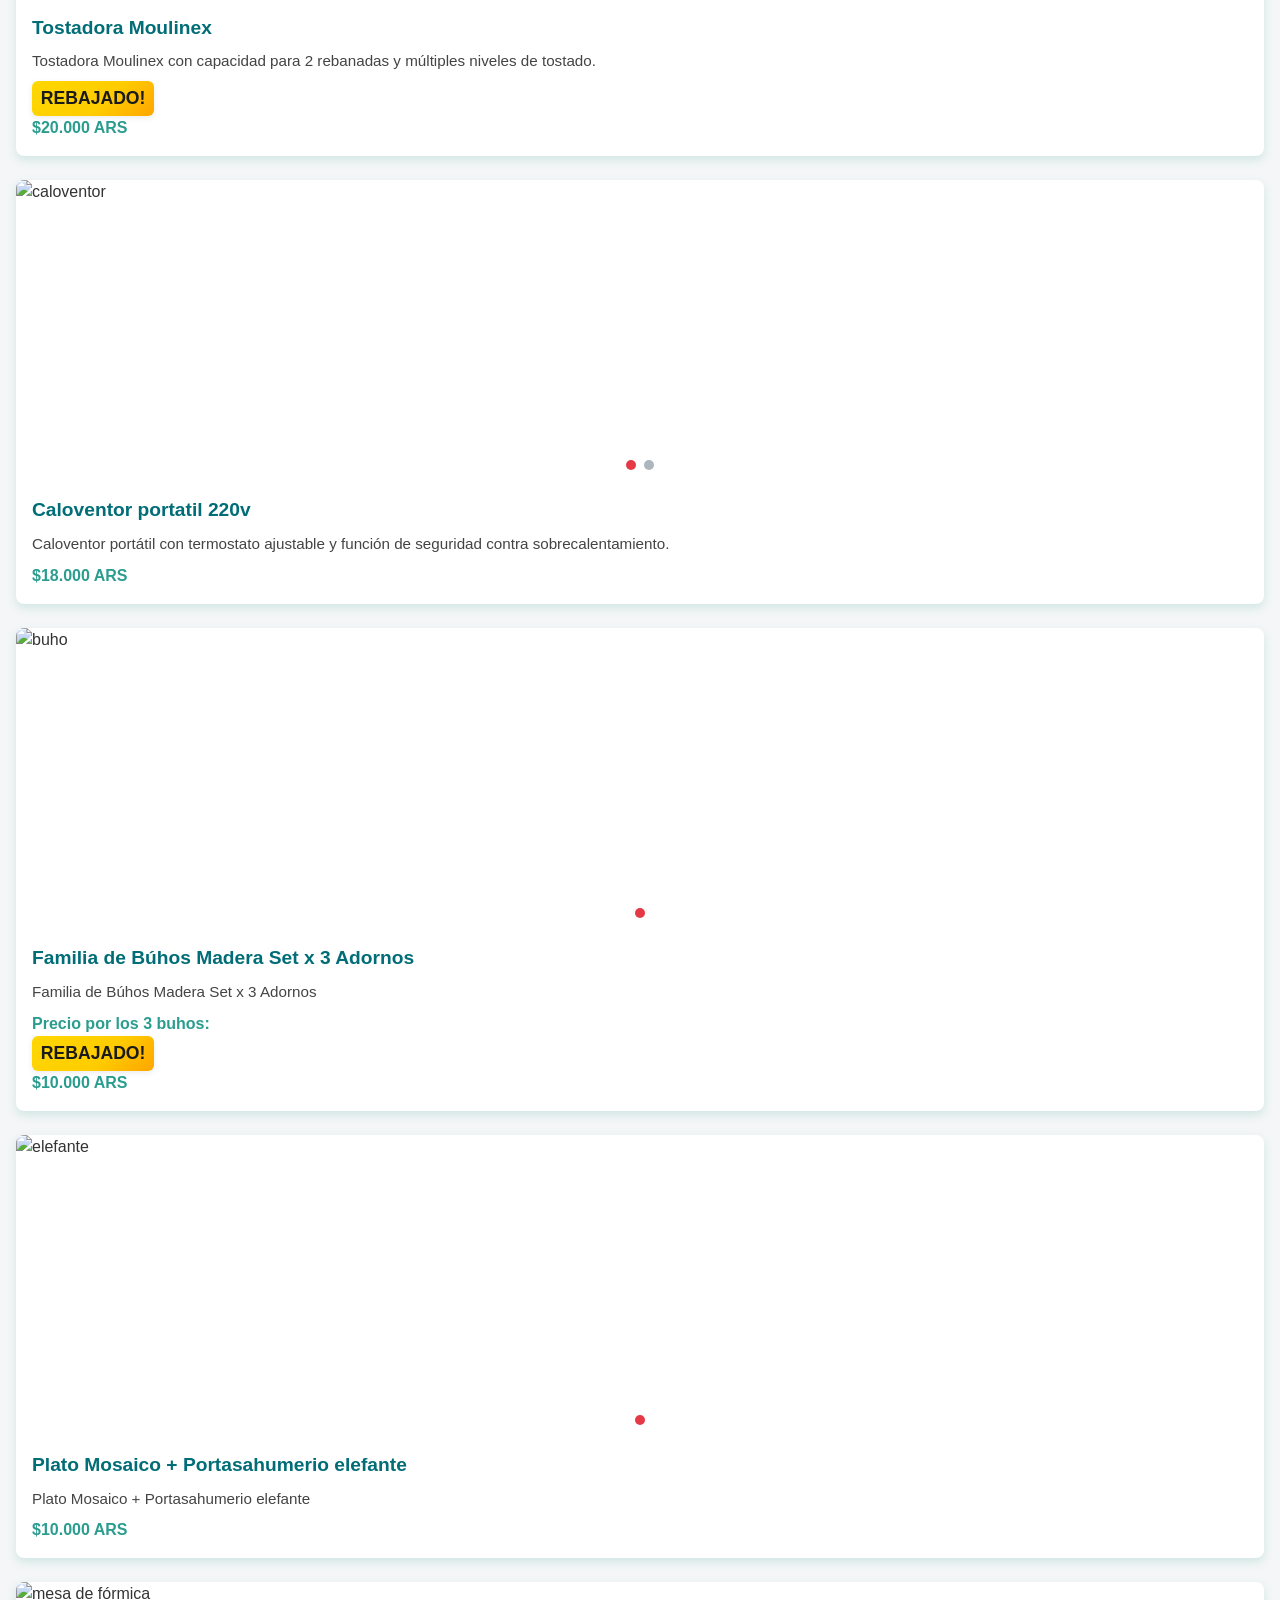
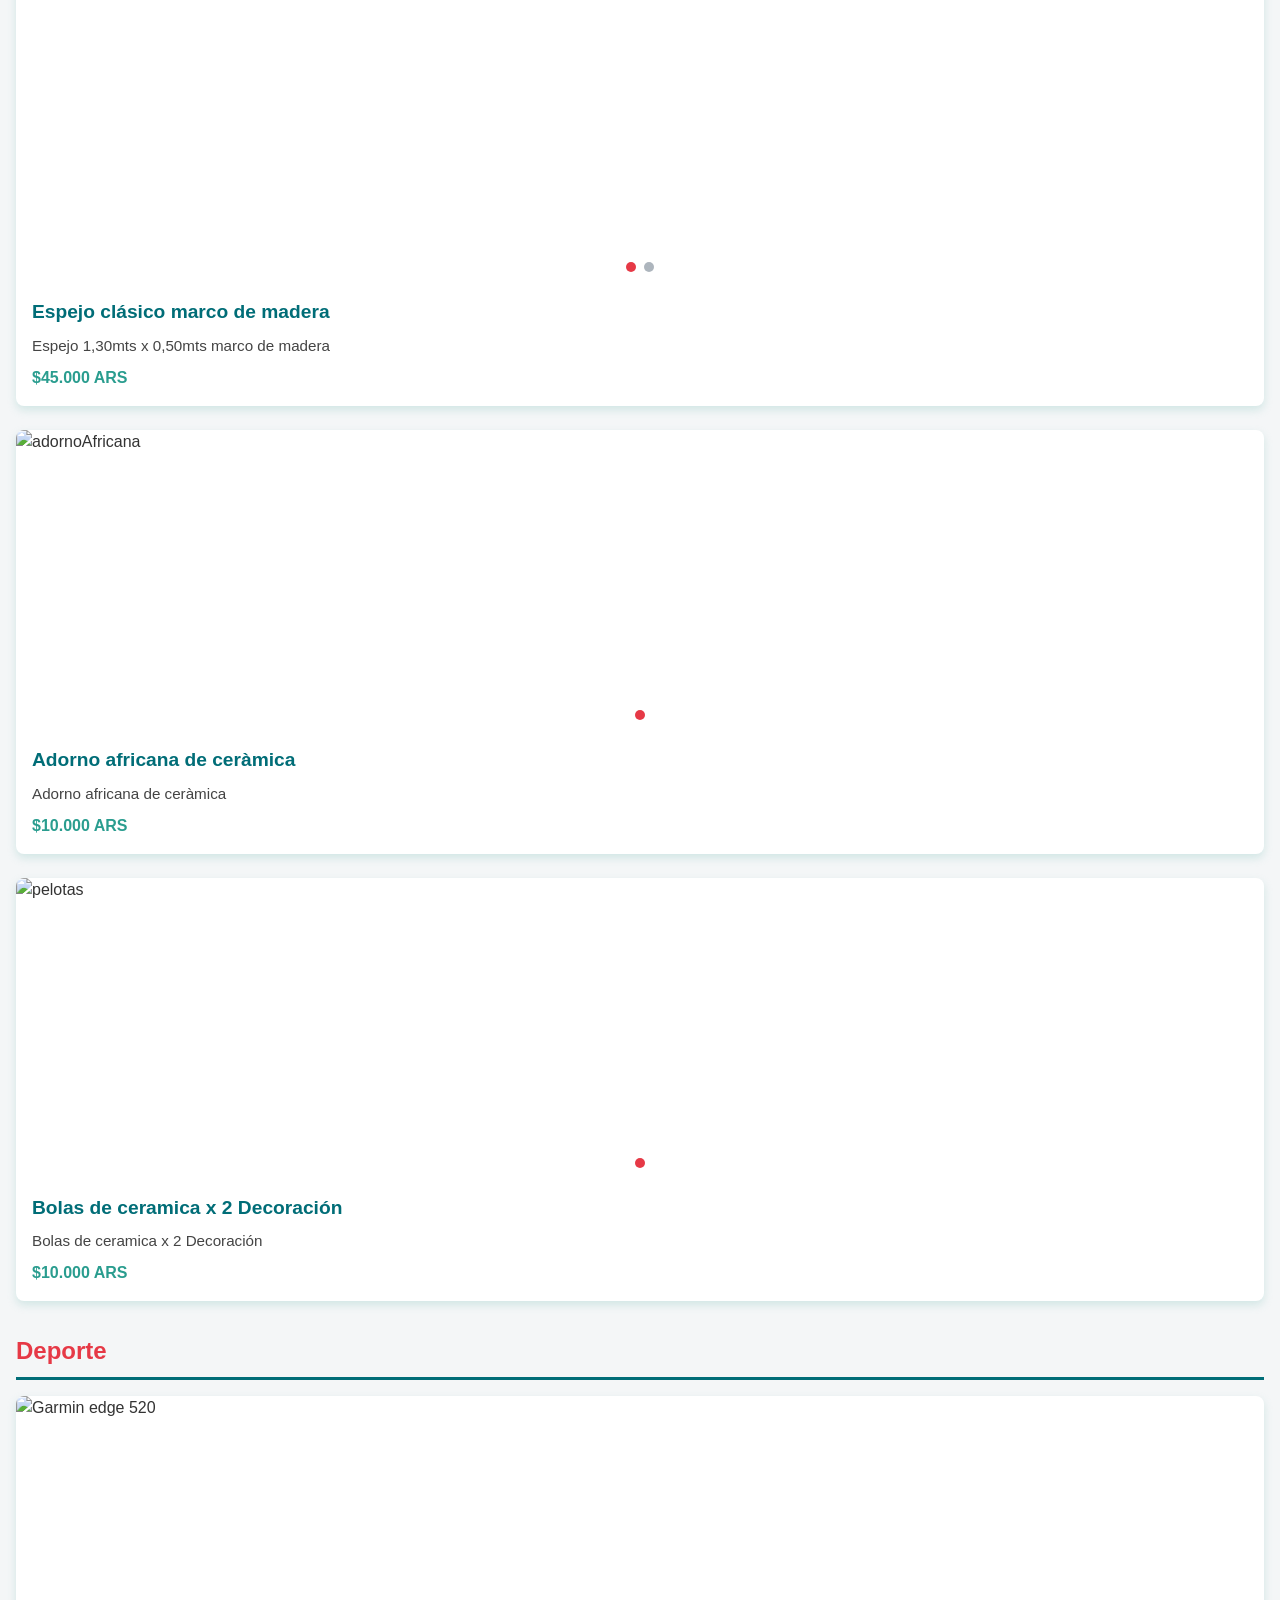
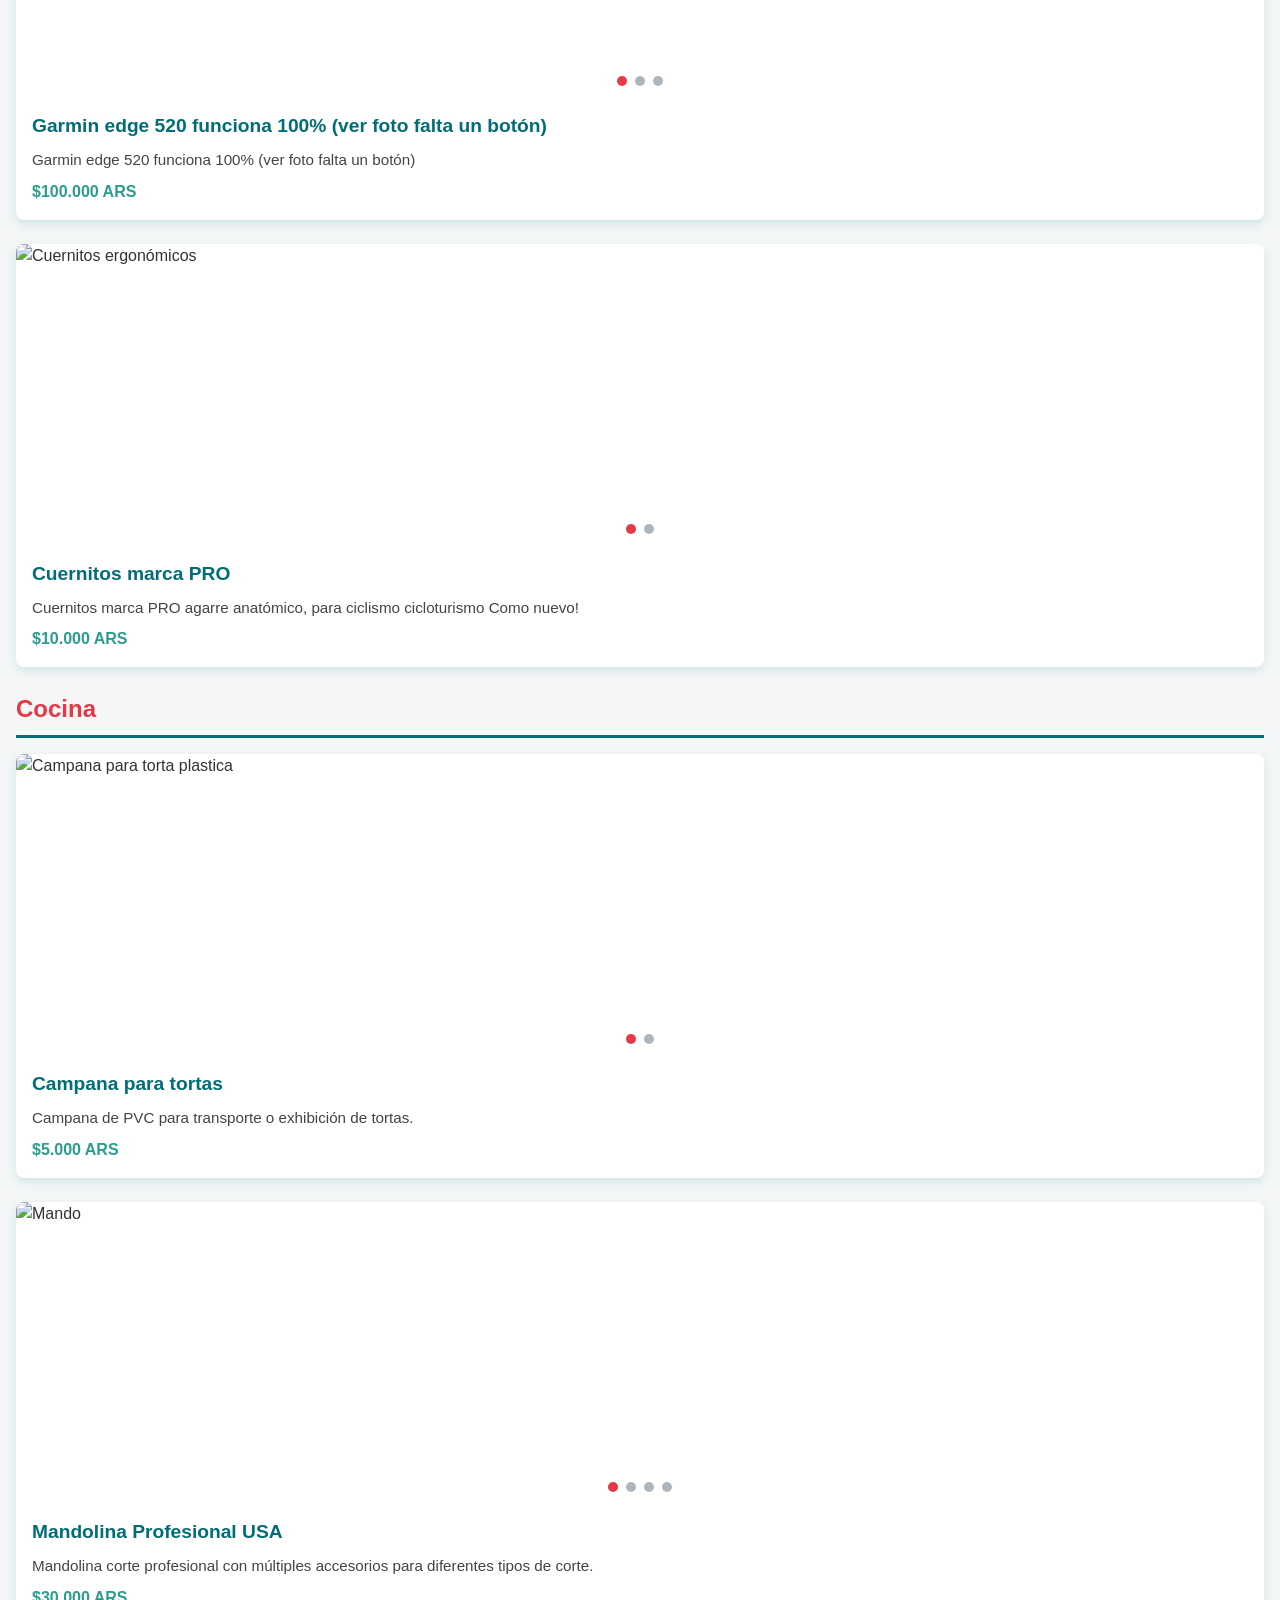
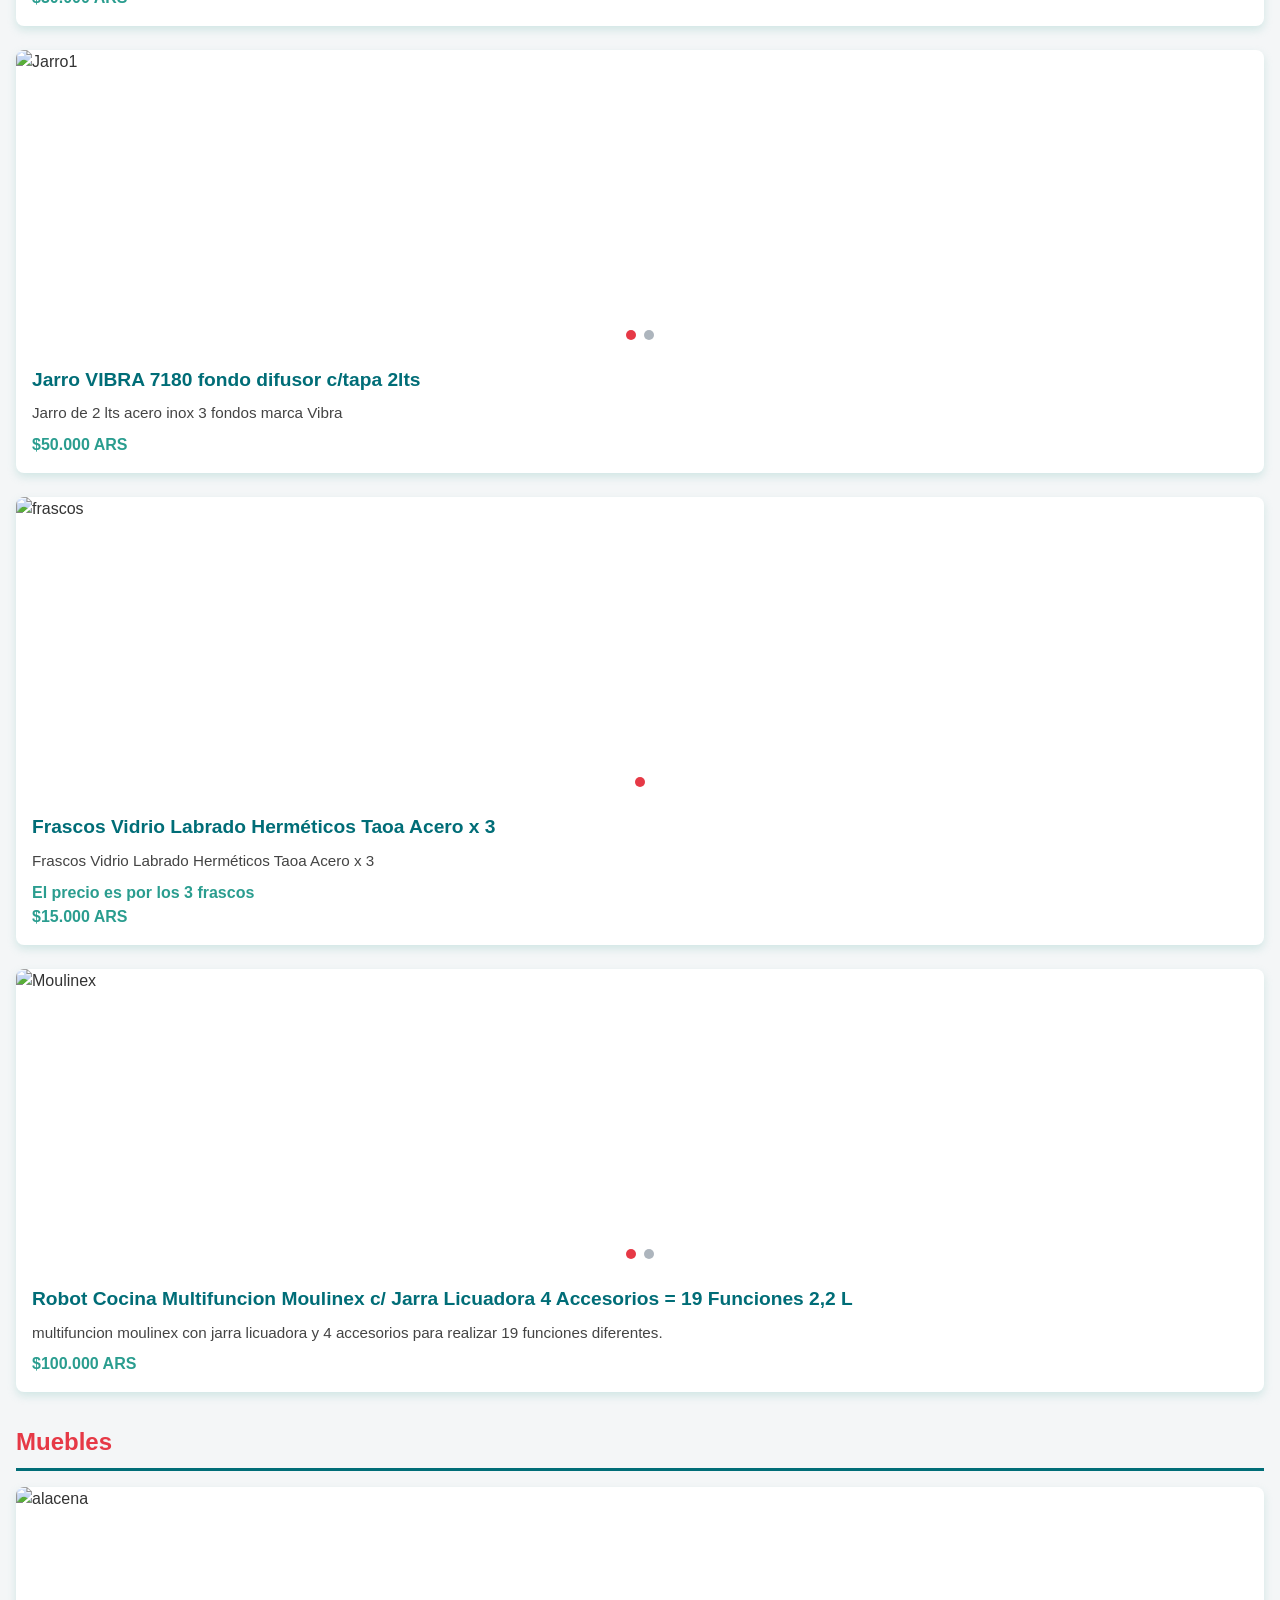
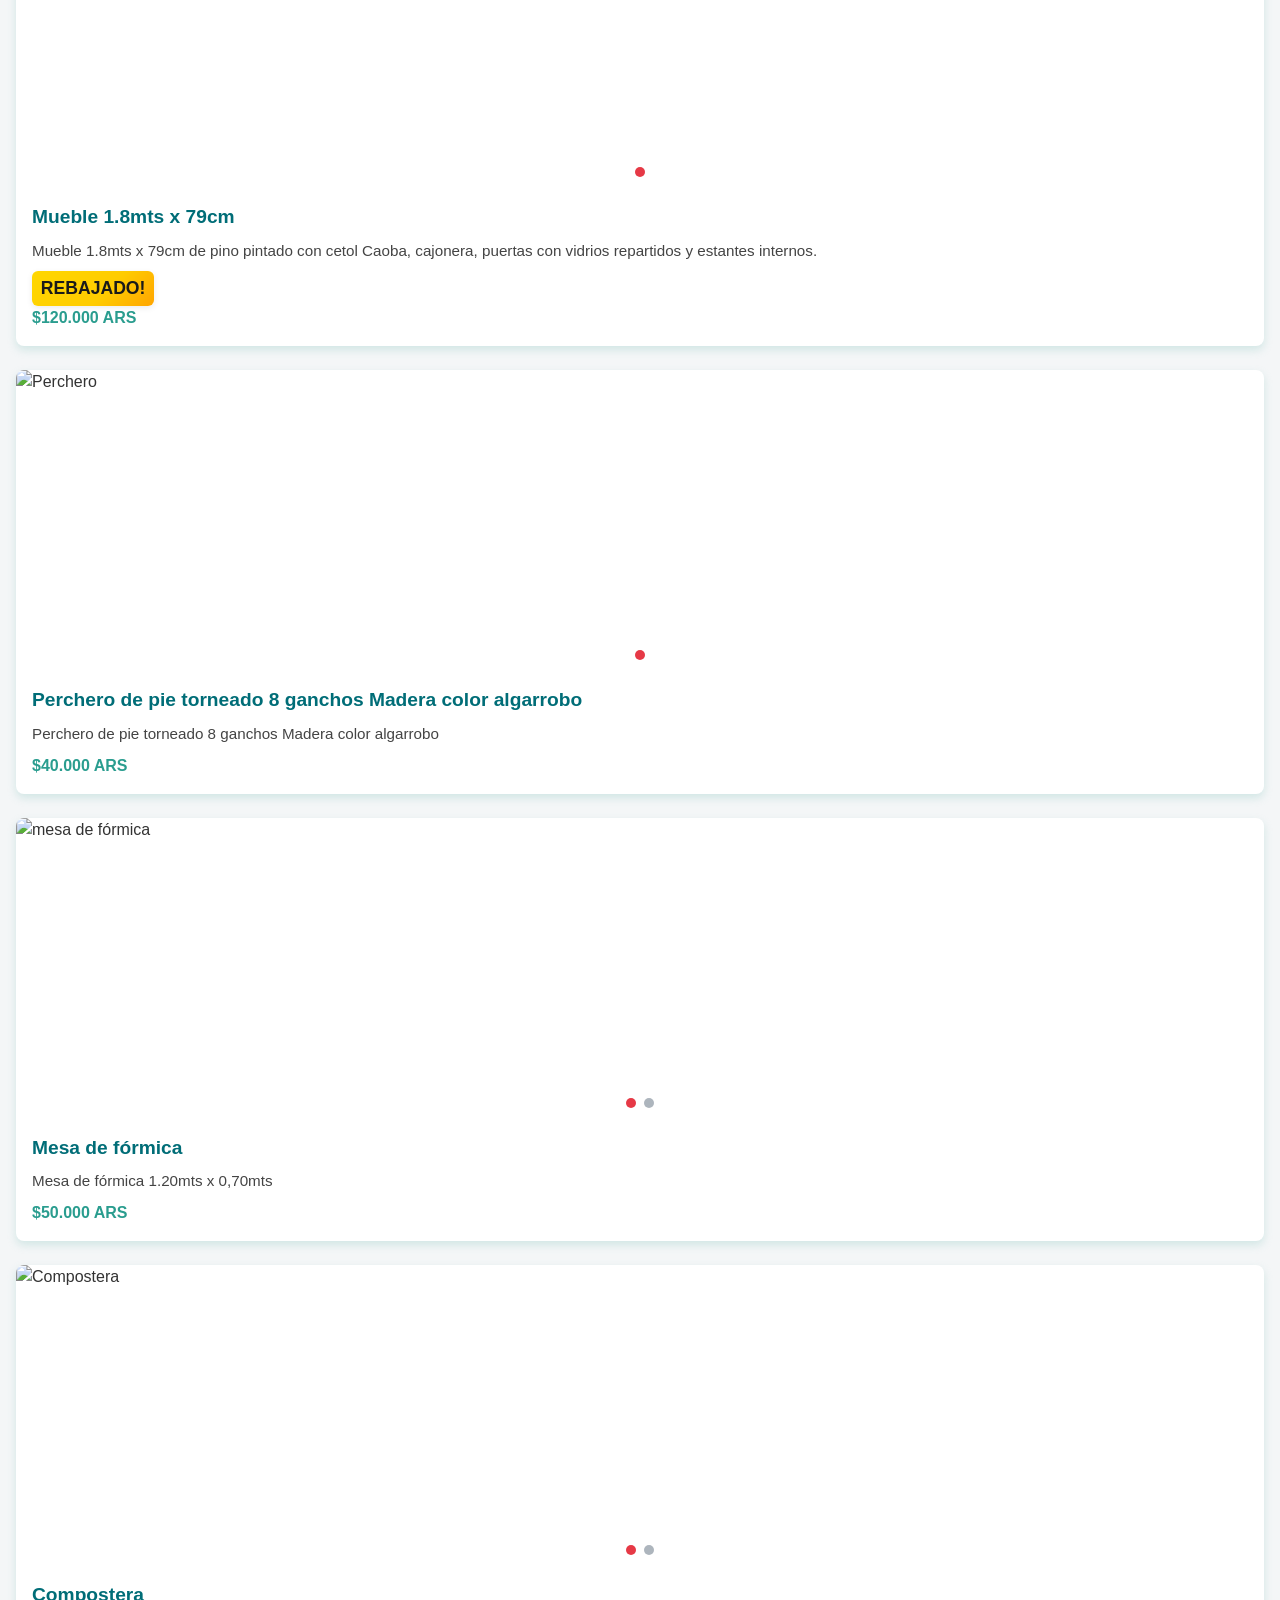
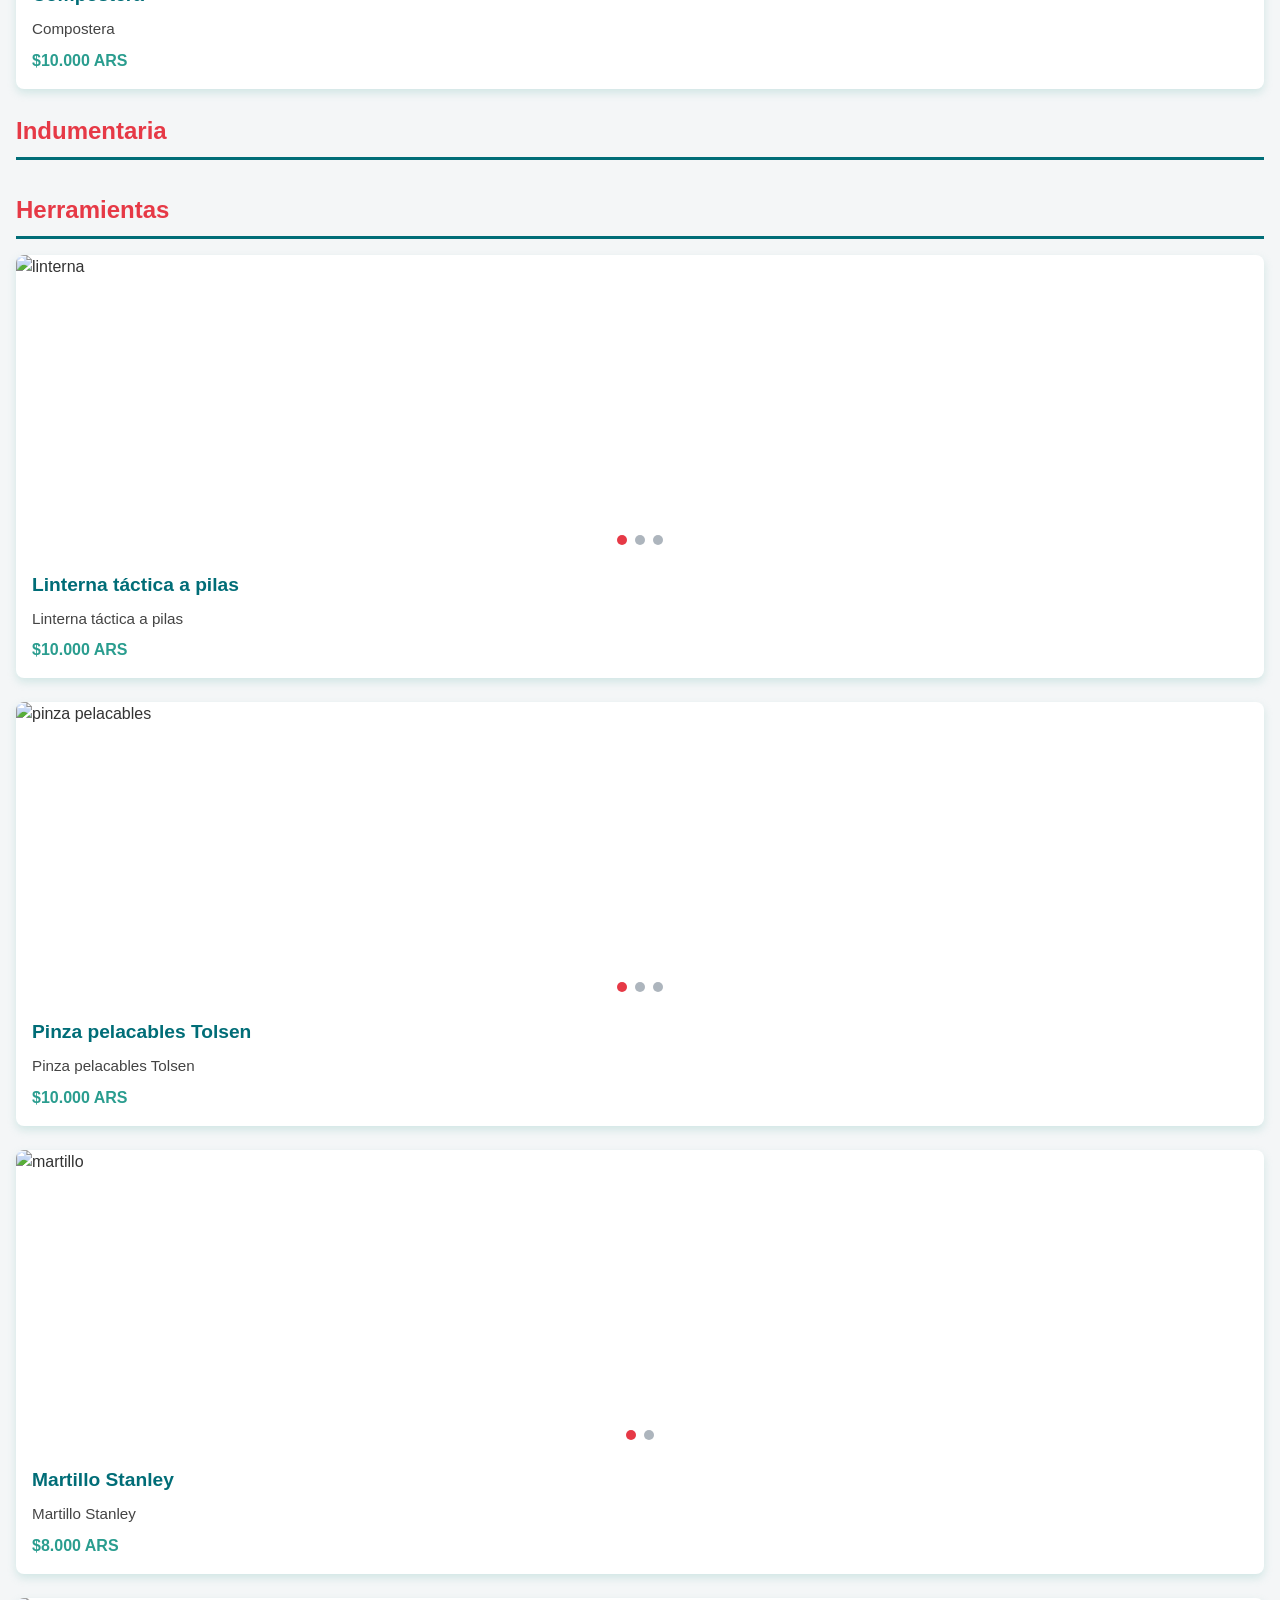
==== commit 70a1871b: "commit" ====
--- a/index.html
+++ b/index.html
@@ -50,6 +50,25 @@
         <a href="#home"><span class="material-symbols-outlined">home</span></i></a>
           </div>
         </div> -->
+              <!-- Artículos Varios 01 -->
+      <div class="articulo" data-estado="disponible">
+        <div class="imagen-articulo carousel-container" aria-live="polite">
+          <div class="carousel-track">
+            <img src="https://i.imgur.com/4I0CvrO.jpeg" alt="Licuadora" />
+            <img src="https://i.imgur.com/NNgodYD.jpeg" alt="Licuadora" />
+            <img src="https://i.imgur.com/jBJ30fV.jpeg" alt="Licuadora" />
+          </div>
+          <div class="carousel-indicators"></div>
+        </div>
+        <div class="articulo-content">
+          <h3 class="titulo-articulo">
+            Licuadora Profesional Turbo Blender 1500 W
+          </h3>
+          <p class="descripcion">
+           Licuadora Profesional Turbo Blender 1500 W</p>
+          <p class="precio">$150.000 ARS</p>
+        </div>
+      </div>
       <!-- Artículos Varios 01 -->
       <div class="articulo" data-estado="disponible">
         <div class="imagen-articulo carousel-container" aria-live="polite">
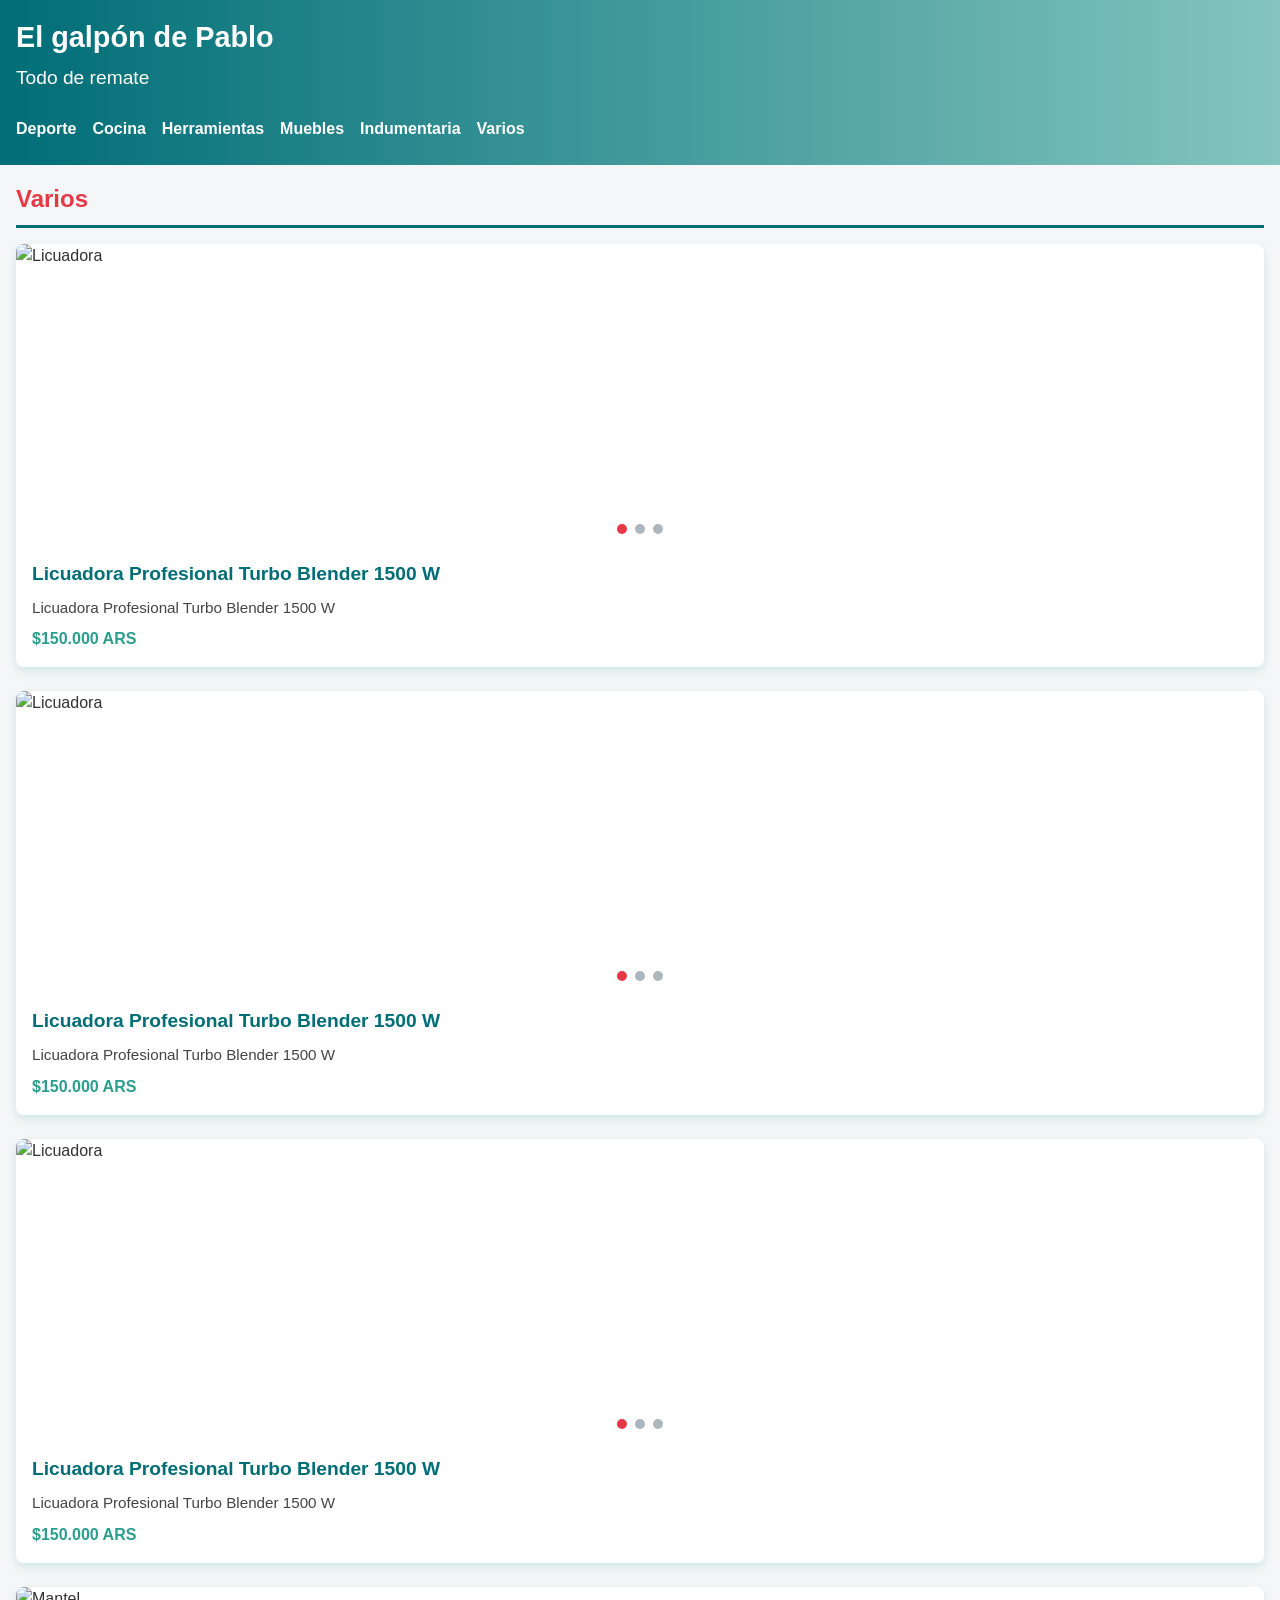
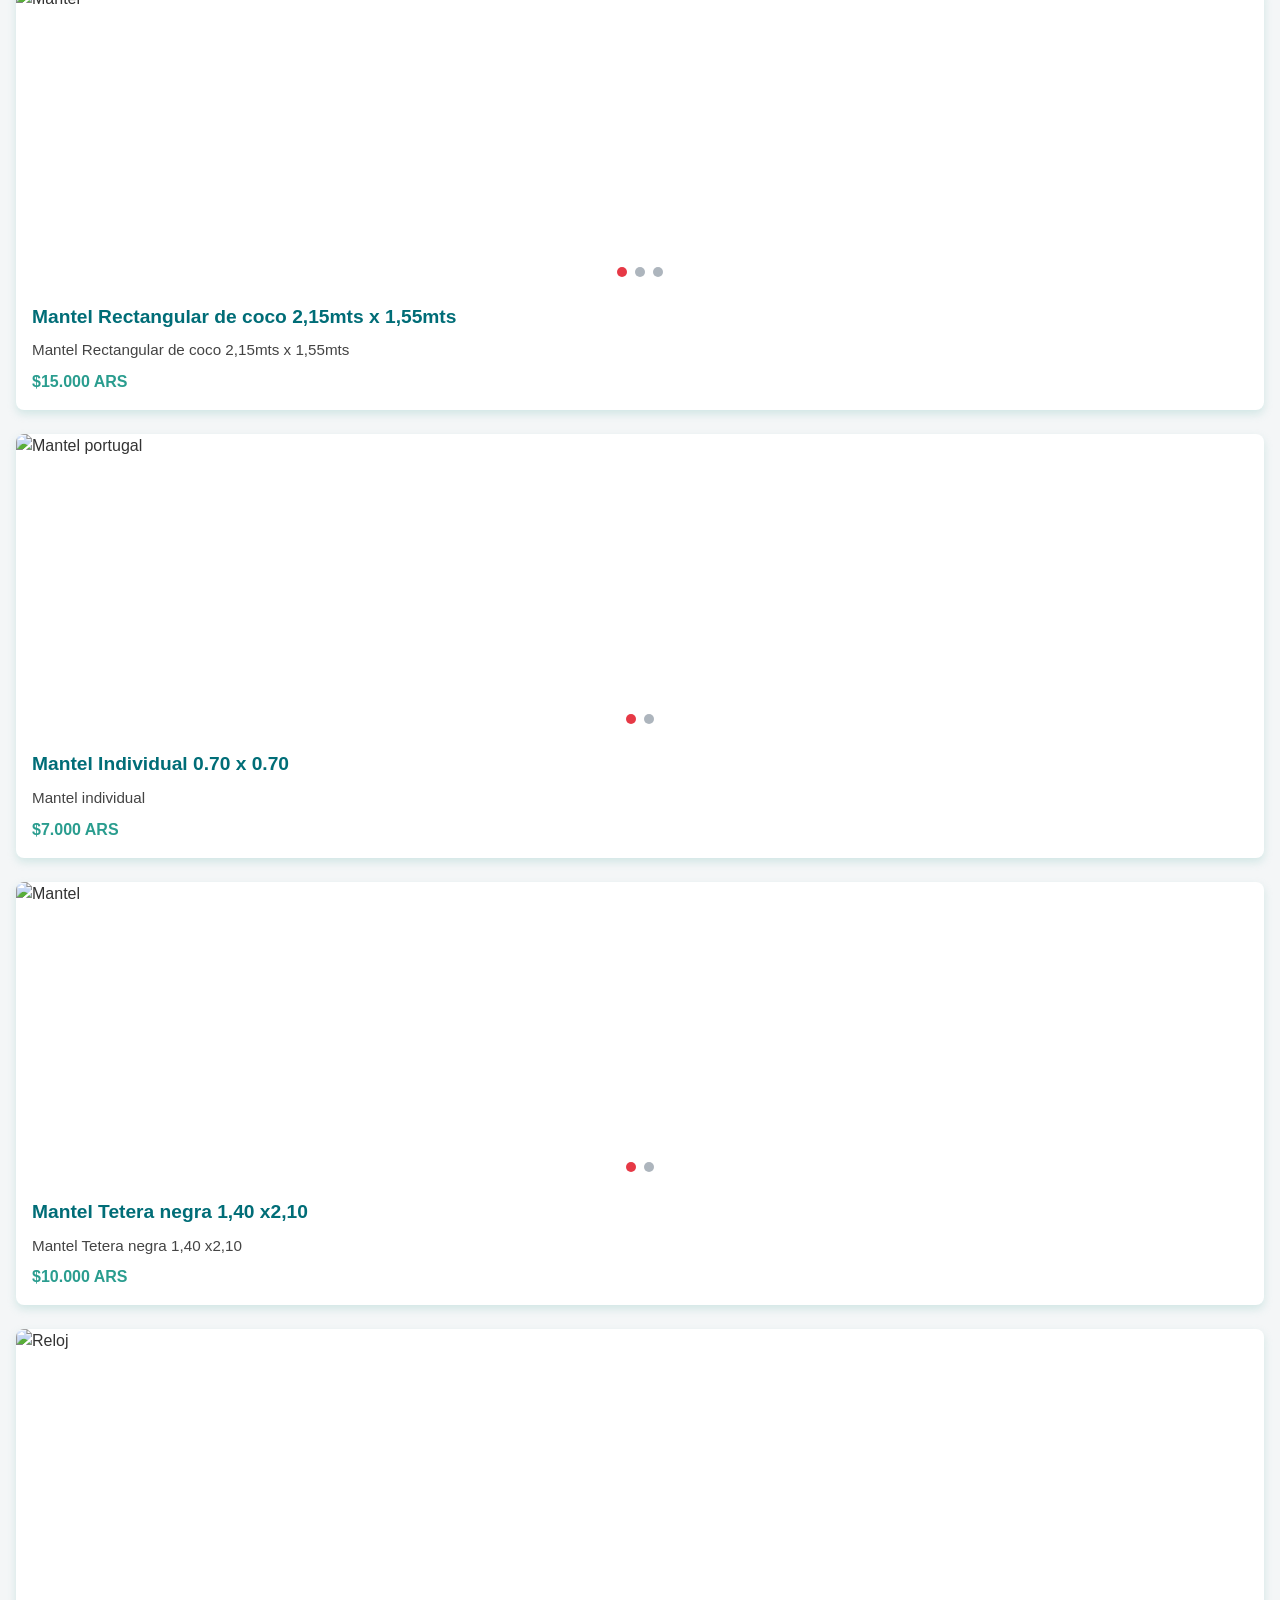
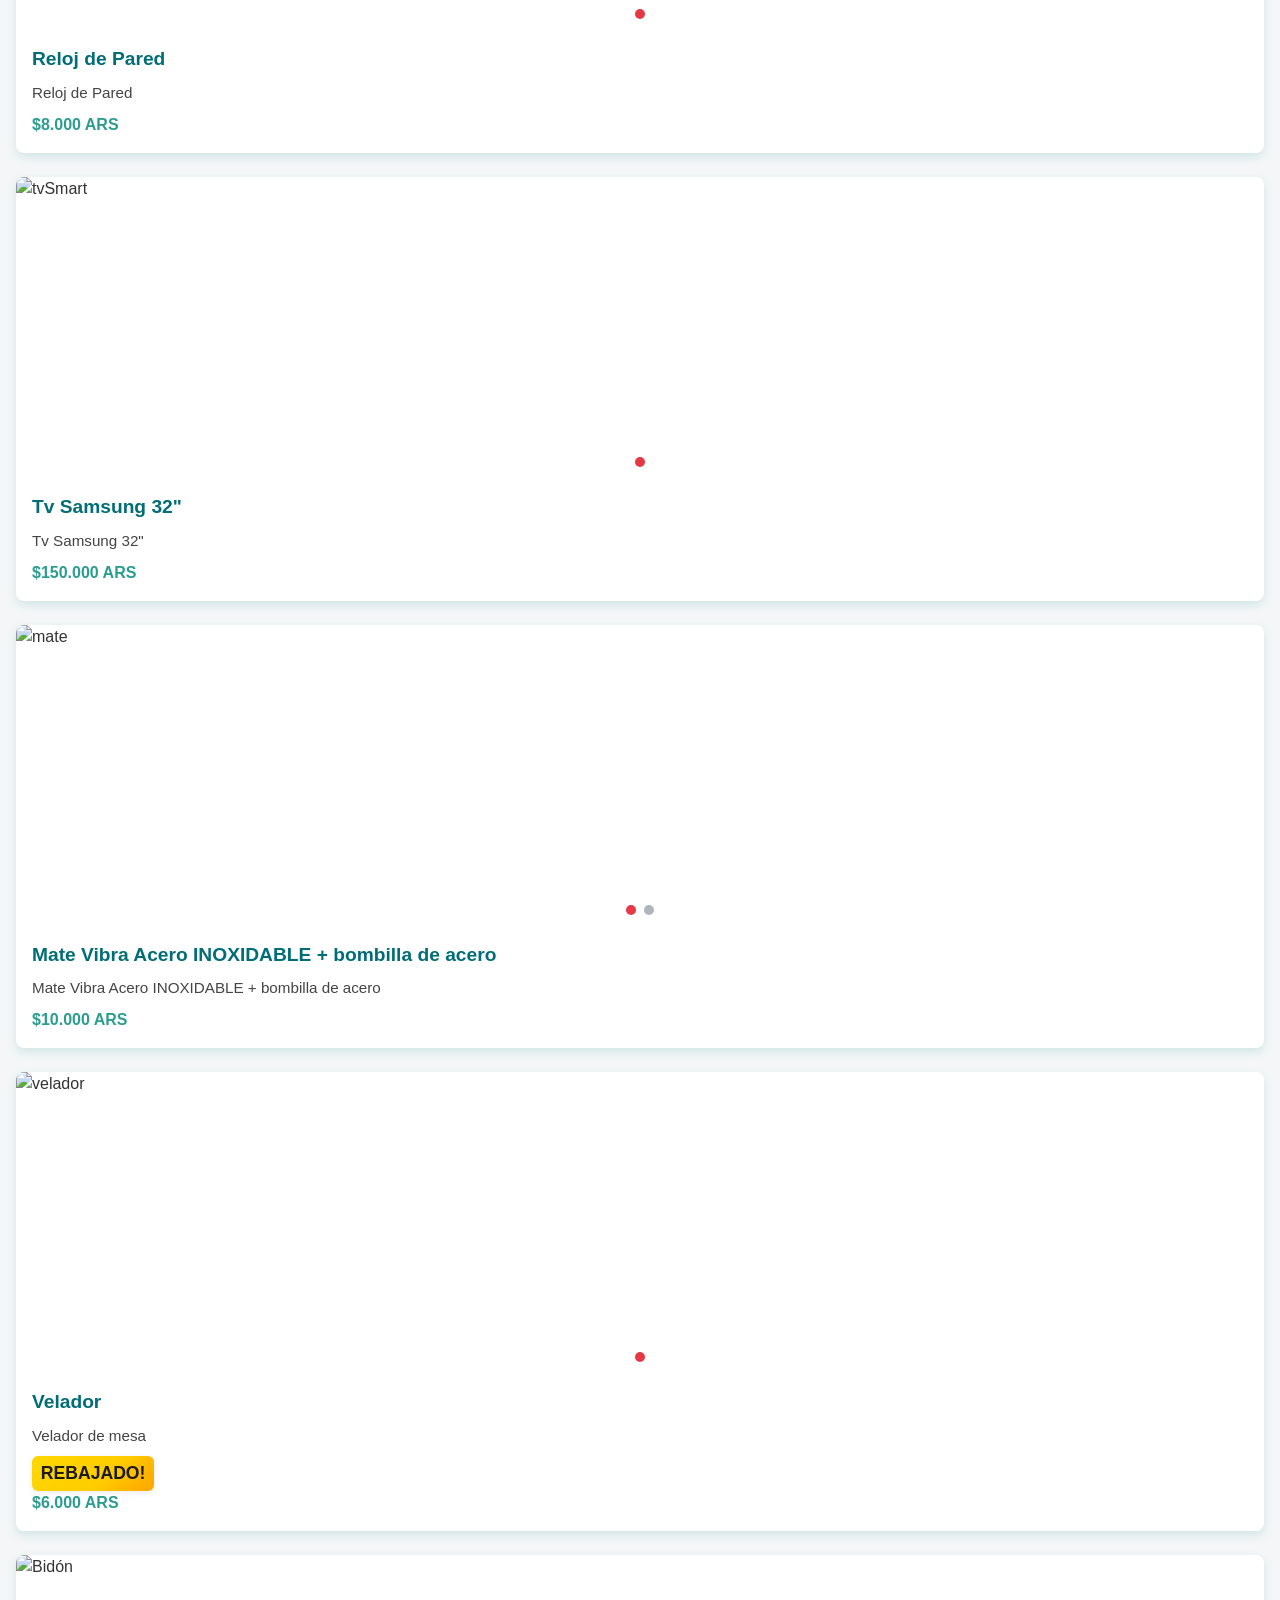
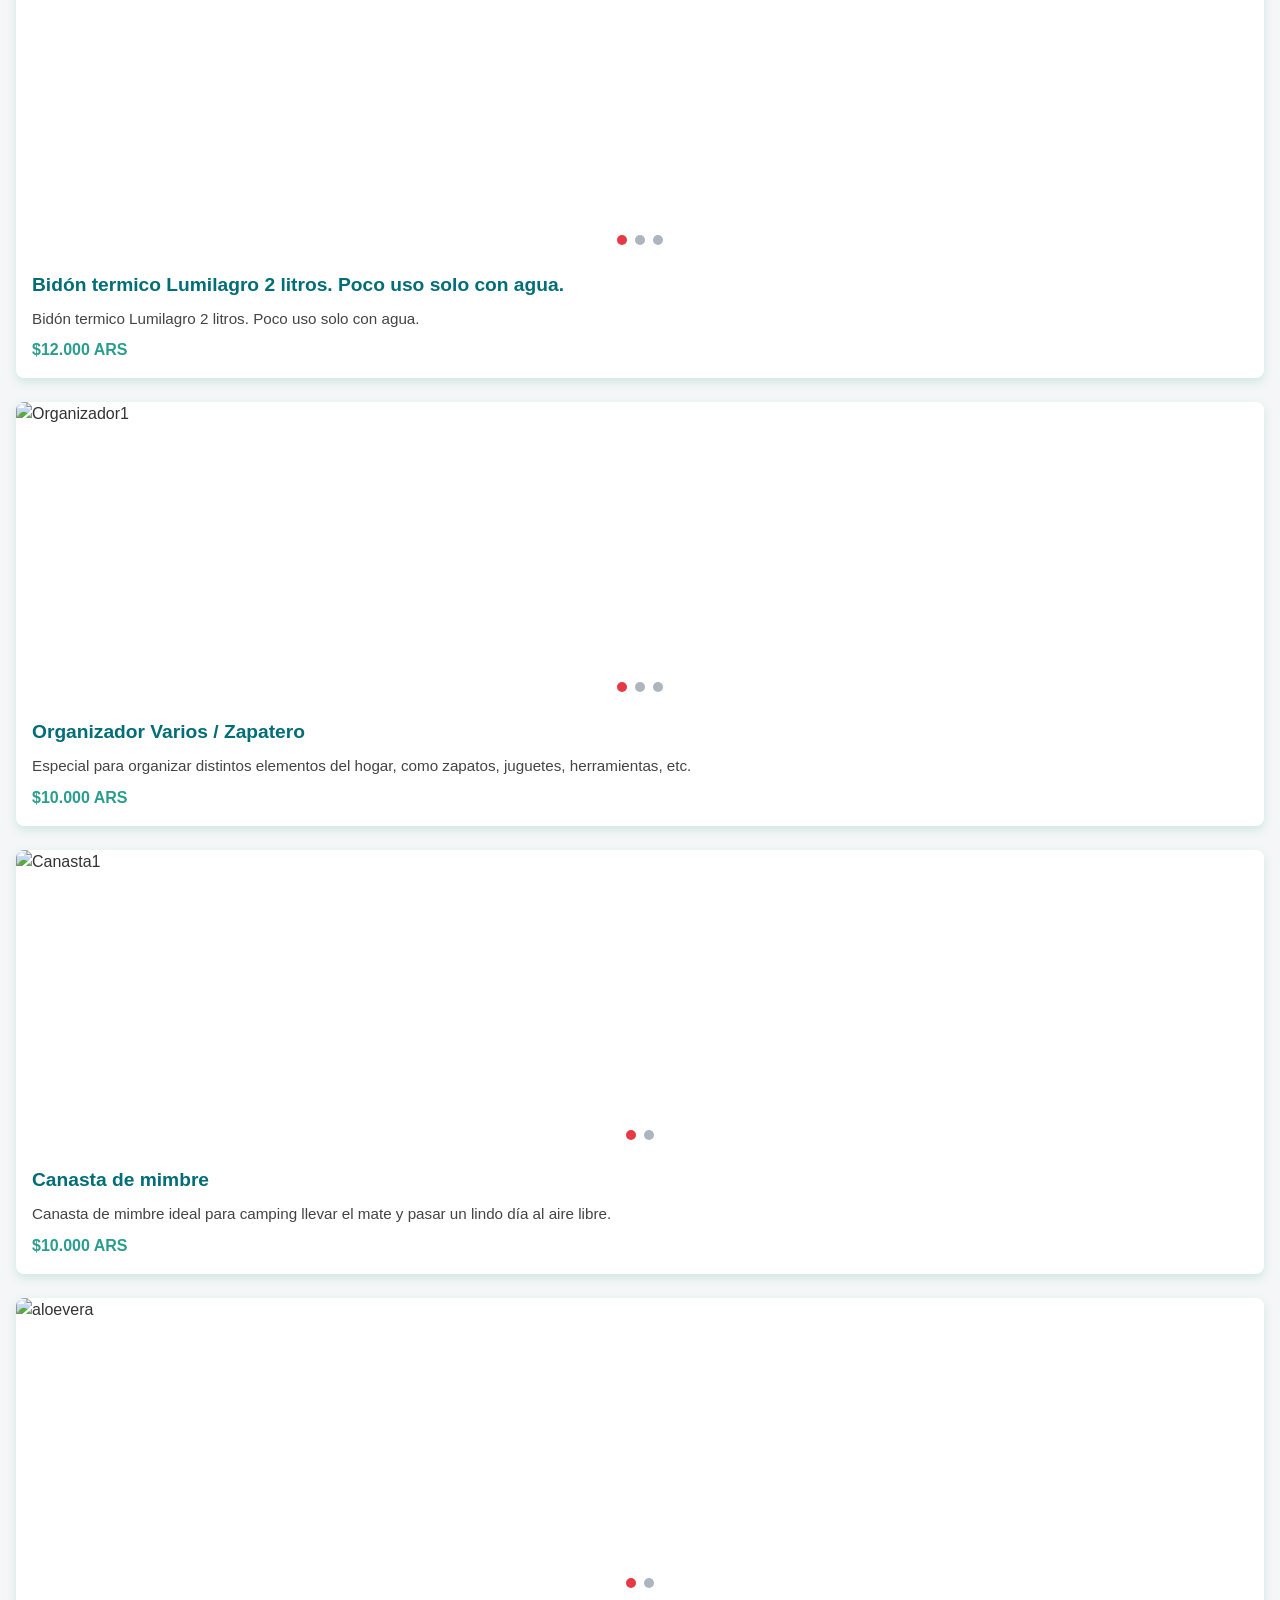
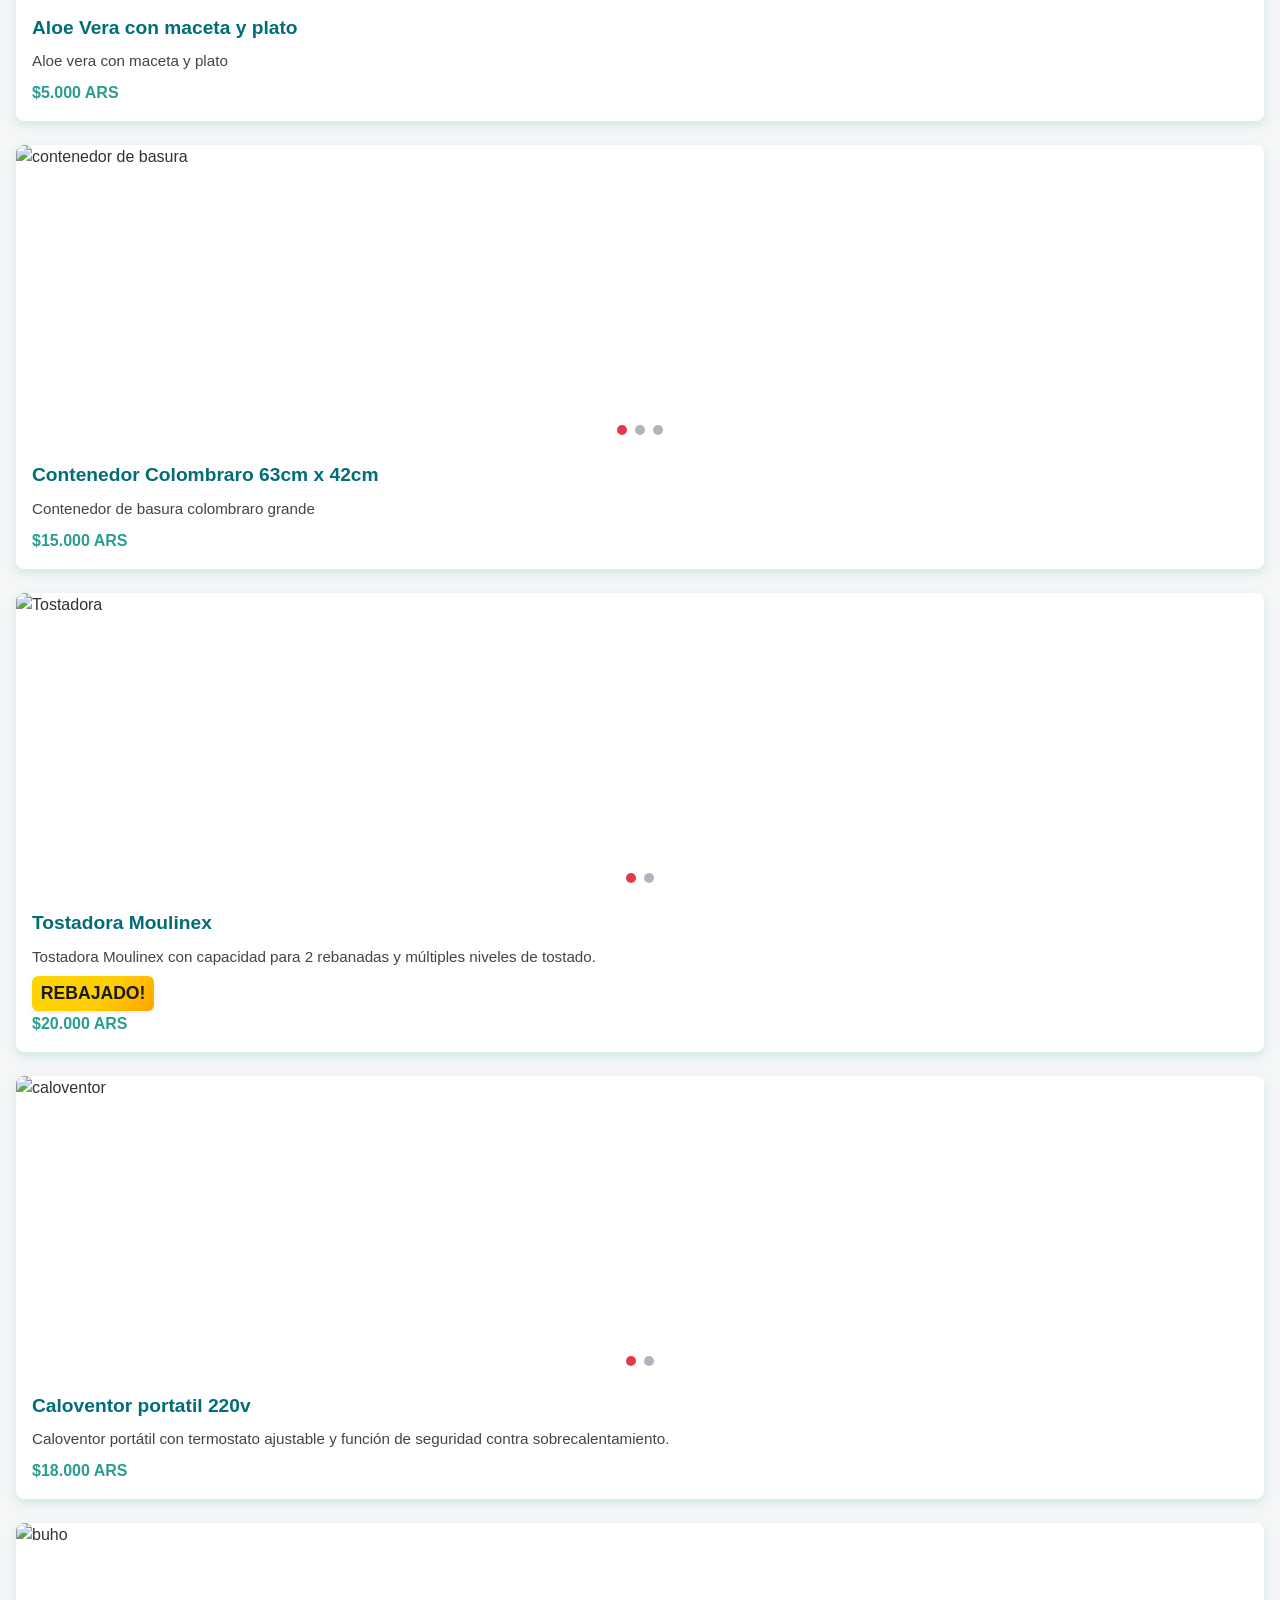
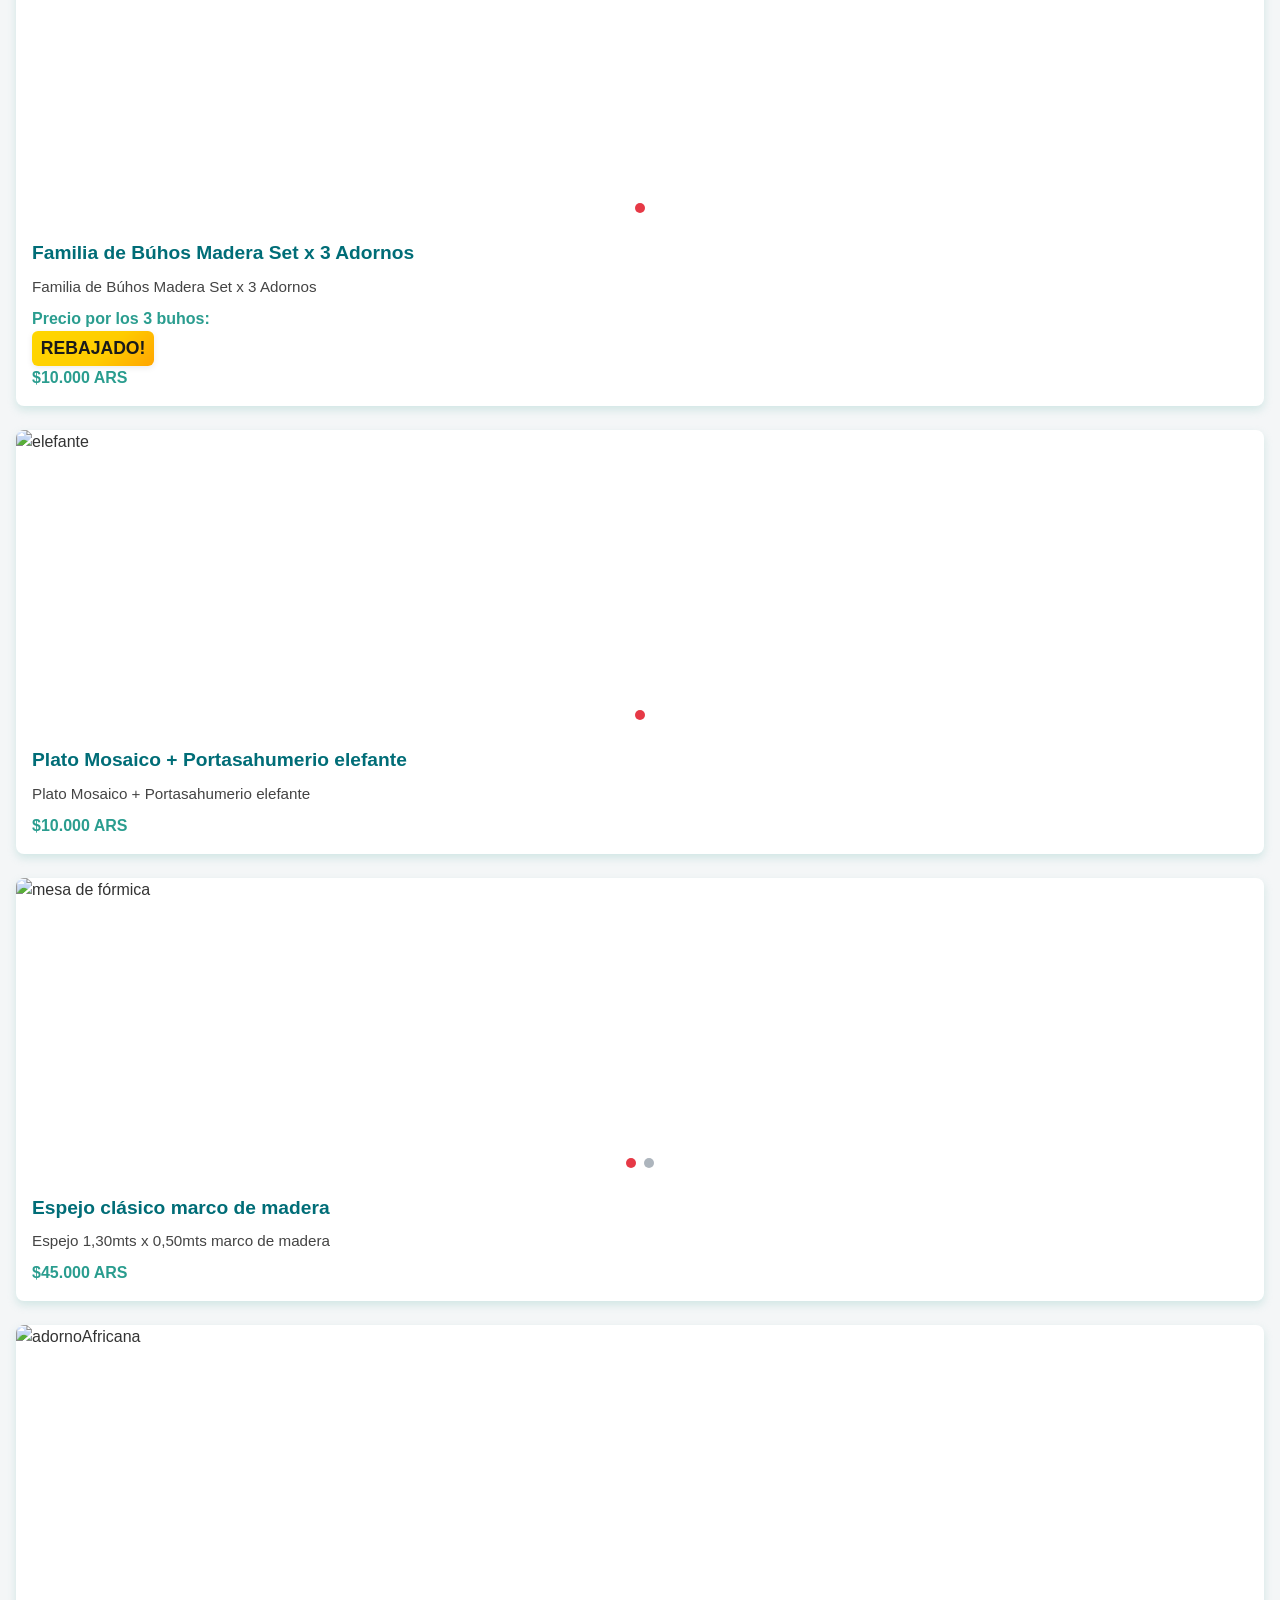
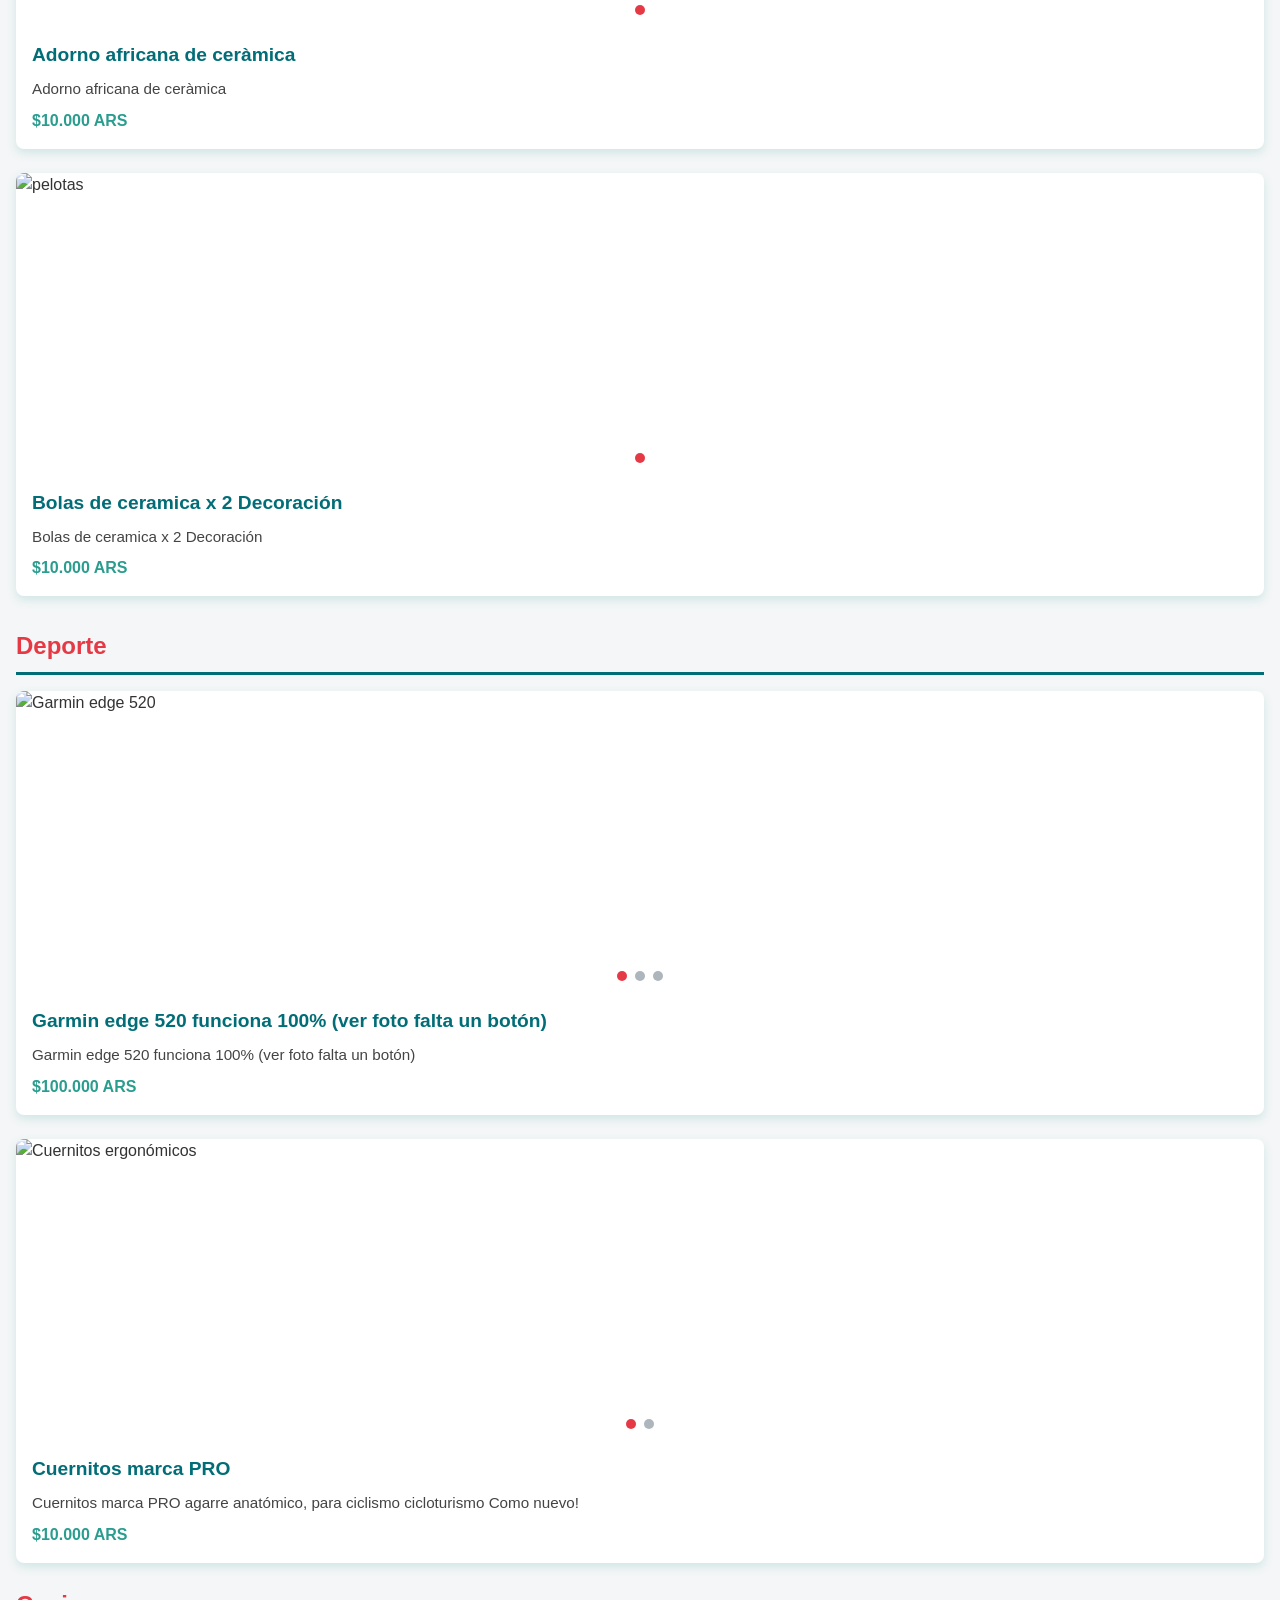
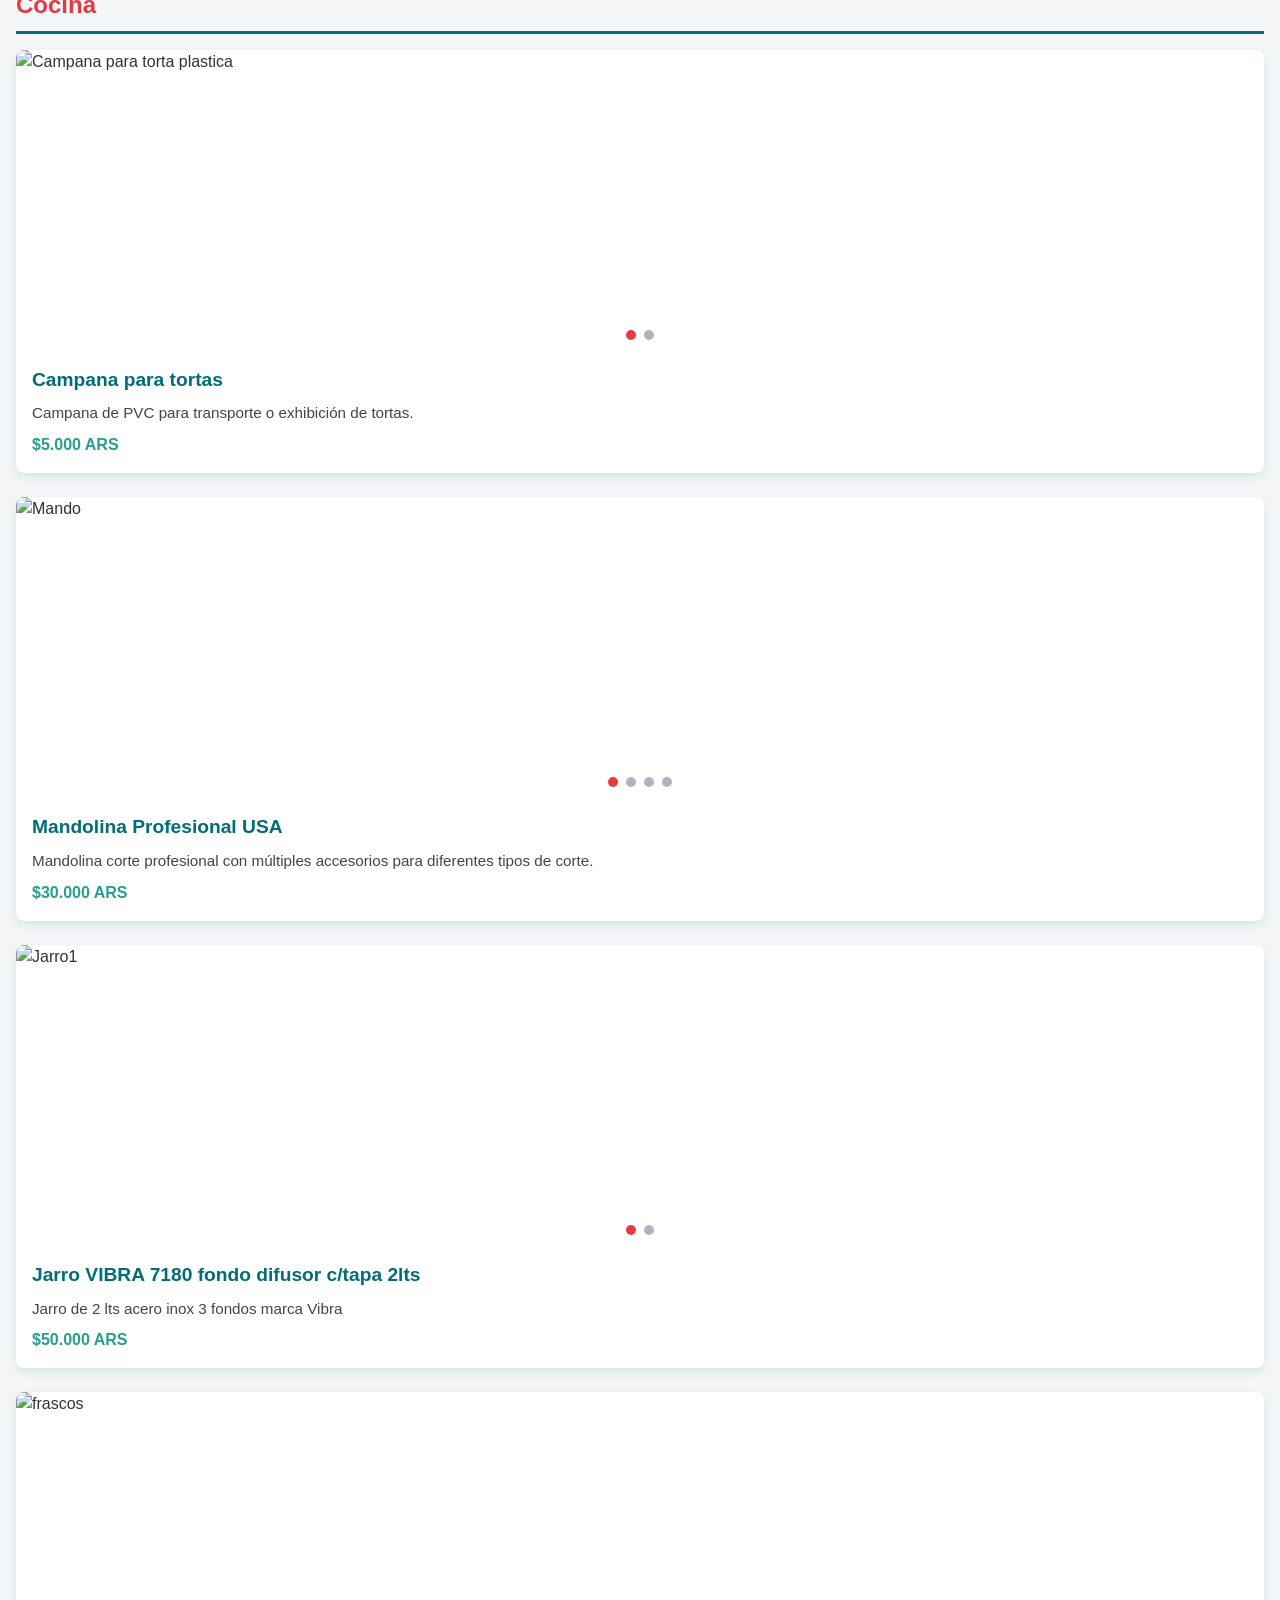
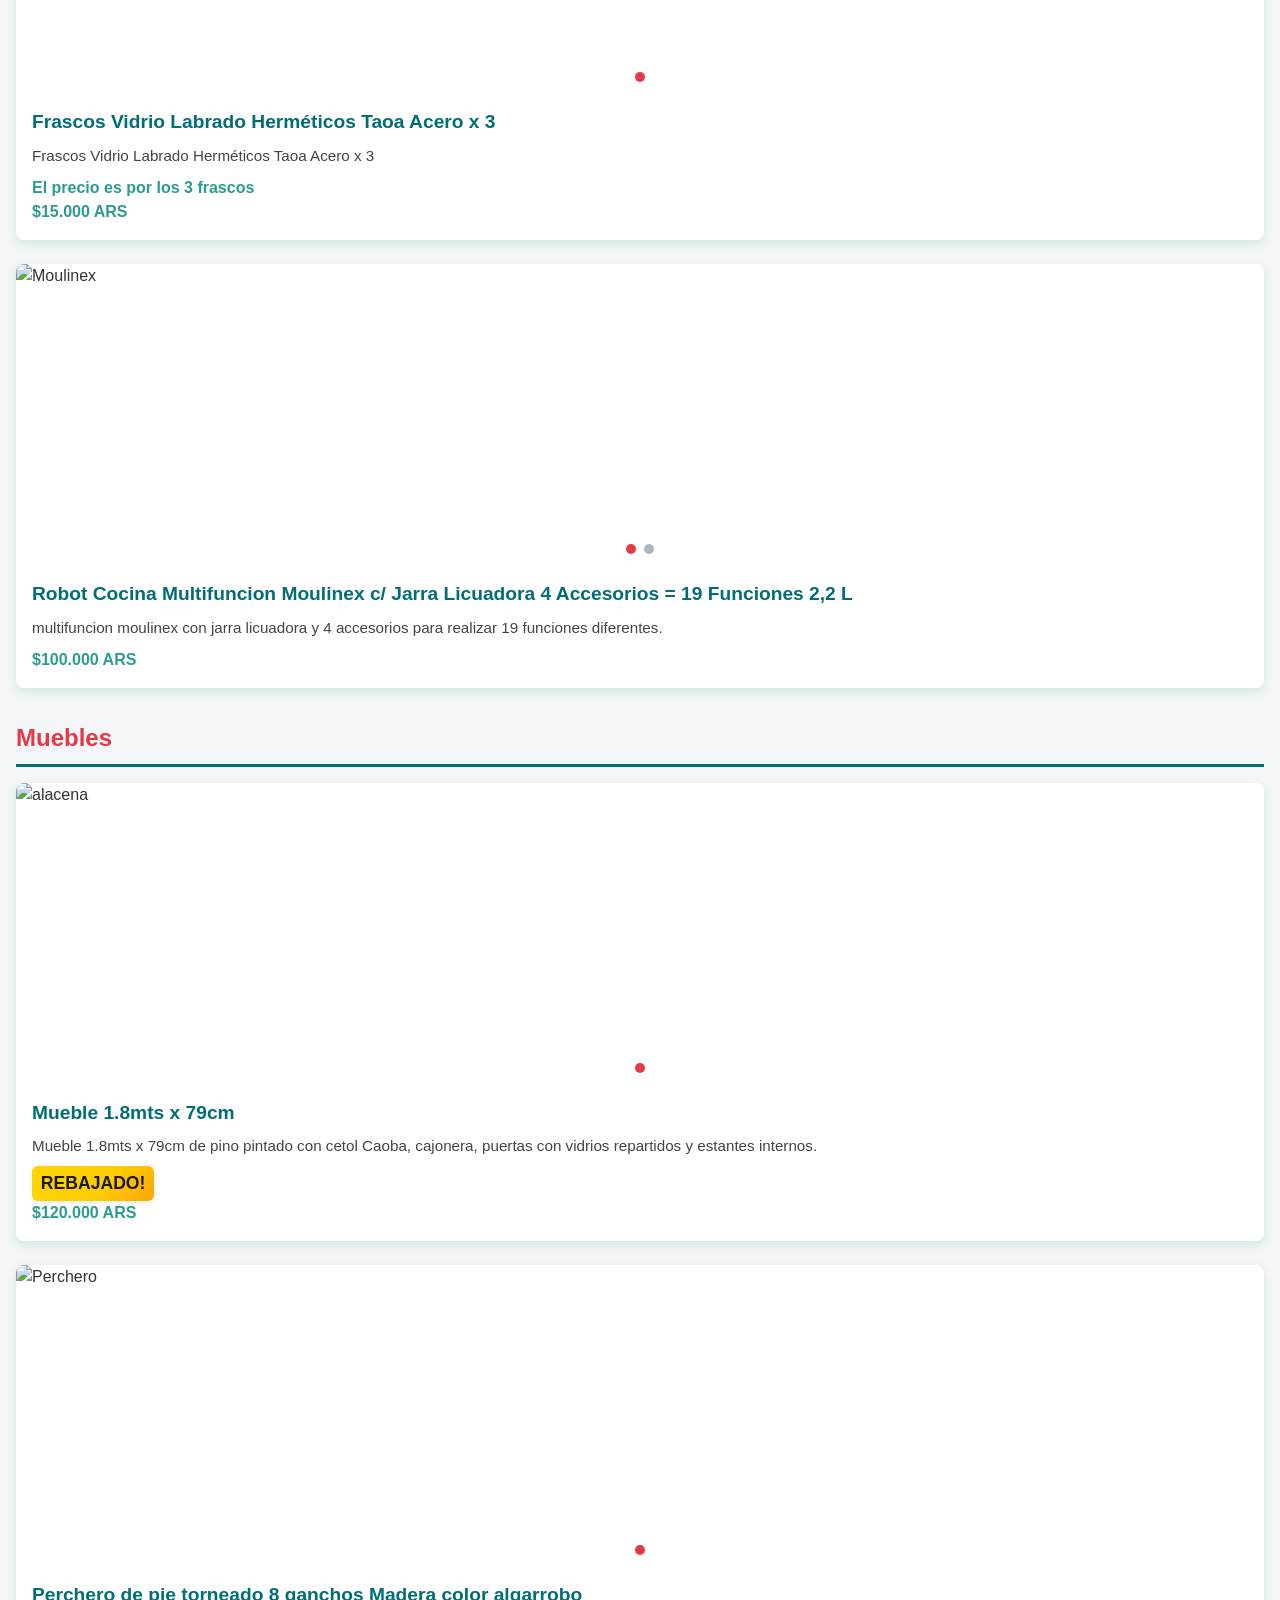
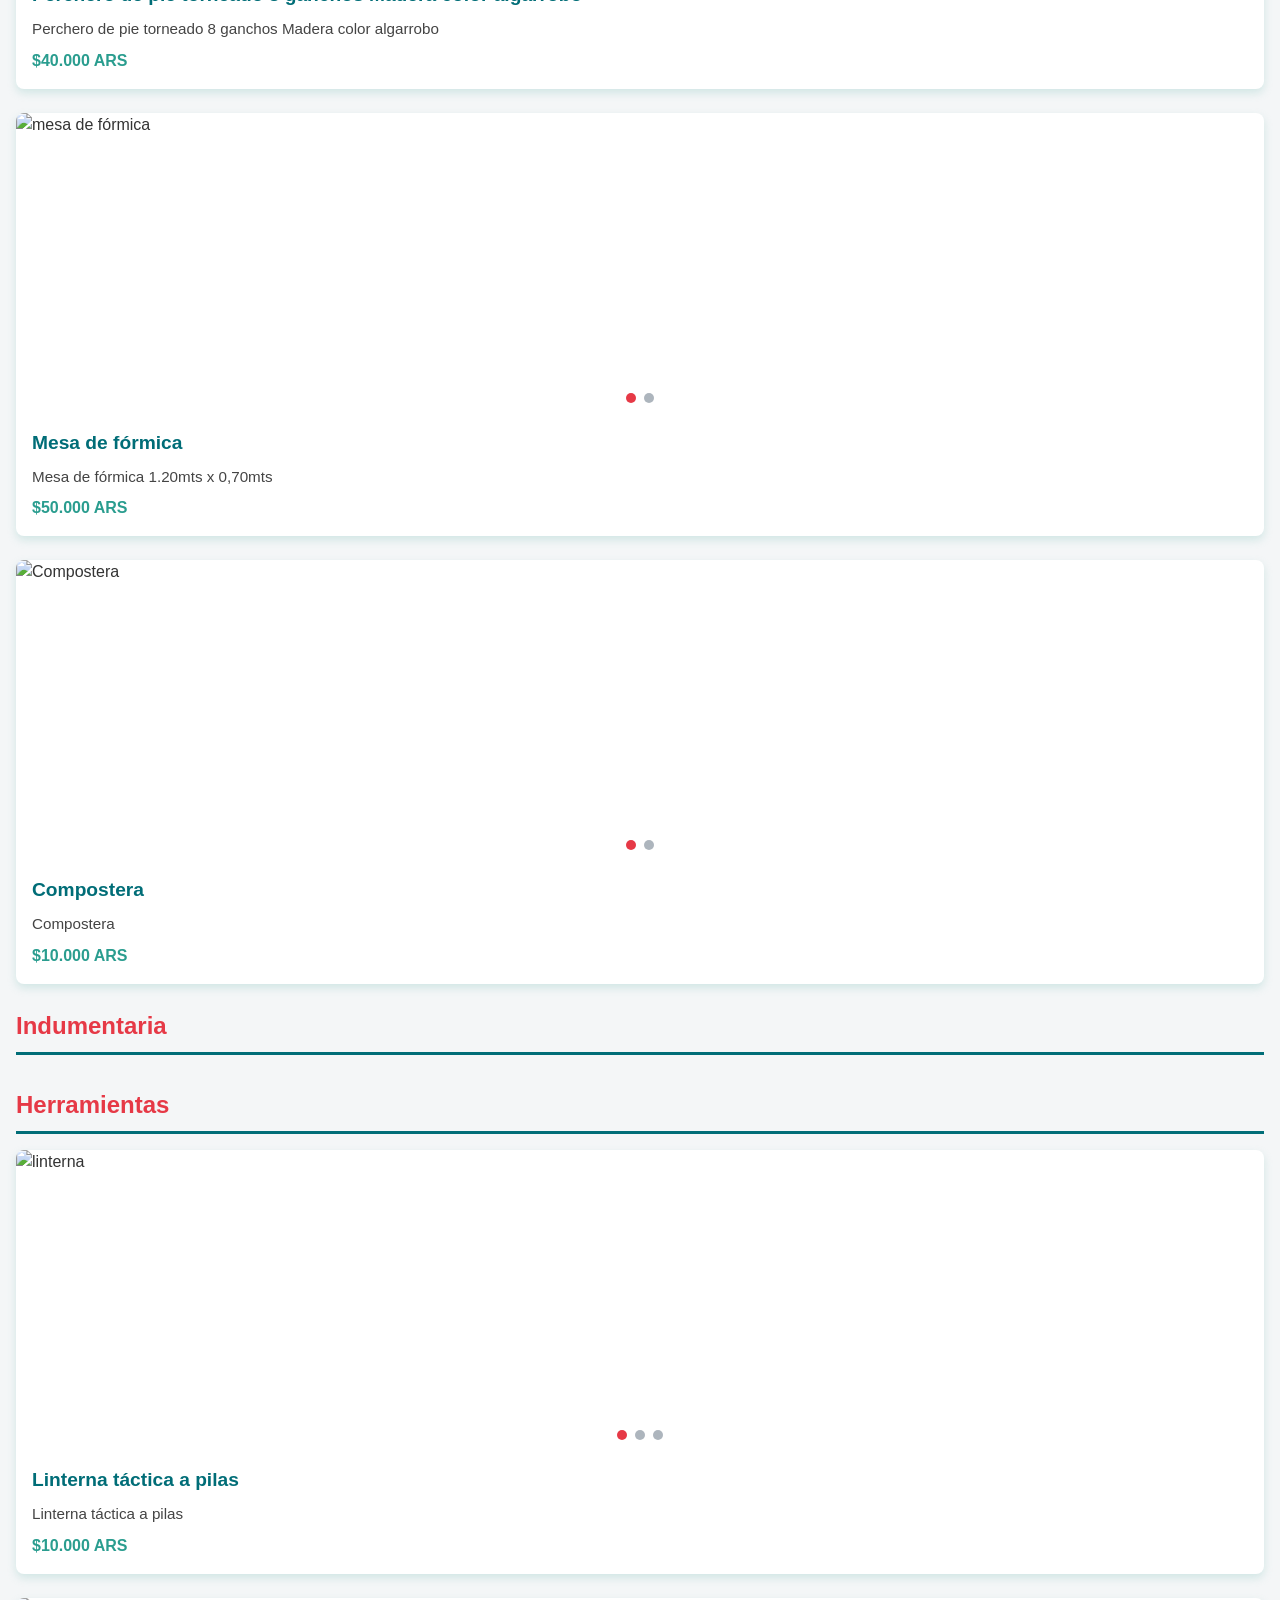
==== commit 8df84aa1: "commit" ====
--- a/index.html
+++ b/index.html
@@ -50,6 +50,44 @@
         <a href="#home"><span class="material-symbols-outlined">home</span></i></a>
           </div>
         </div> -->
+                              <!-- Artículos Varios 01 -->
+      <div class="articulo" data-estado="disponible">
+        <div class="imagen-articulo carousel-container" aria-live="polite">
+          <div class="carousel-track">
+            <img src="https://i.imgur.com/4I0CvrO.jpeg" alt="Licuadora" />
+            <img src="https://i.imgur.com/NNgodYD.jpeg" alt="Licuadora" />
+            <img src="https://i.imgur.com/jBJ30fV.jpeg" alt="Licuadora" />
+          </div>
+          <div class="carousel-indicators"></div>
+        </div>
+        <div class="articulo-content">
+          <h3 class="titulo-articulo">
+            Licuadora Profesional Turbo Blender 1500 W
+          </h3>
+          <p class="descripcion">
+           Licuadora Profesional Turbo Blender 1500 W</p>
+          <p class="precio">$150.000 ARS</p>
+        </div>
+      </div>
+                      <!-- Artículos Varios 01 -->
+      <div class="articulo" data-estado="disponible">
+        <div class="imagen-articulo carousel-container" aria-live="polite">
+          <div class="carousel-track">
+            <img src="https://i.imgur.com/4I0CvrO.jpeg" alt="Licuadora" />
+            <img src="https://i.imgur.com/NNgodYD.jpeg" alt="Licuadora" />
+            <img src="https://i.imgur.com/jBJ30fV.jpeg" alt="Licuadora" />
+          </div>
+          <div class="carousel-indicators"></div>
+        </div>
+        <div class="articulo-content">
+          <h3 class="titulo-articulo">
+            Licuadora Profesional Turbo Blender 1500 W
+          </h3>
+          <p class="descripcion">
+           Licuadora Profesional Turbo Blender 1500 W</p>
+          <p class="precio">$150.000 ARS</p>
+        </div>
+      </div>
               <!-- Artículos Varios 01 -->
       <div class="articulo" data-estado="disponible">
         <div class="imagen-articulo carousel-container" aria-live="polite">
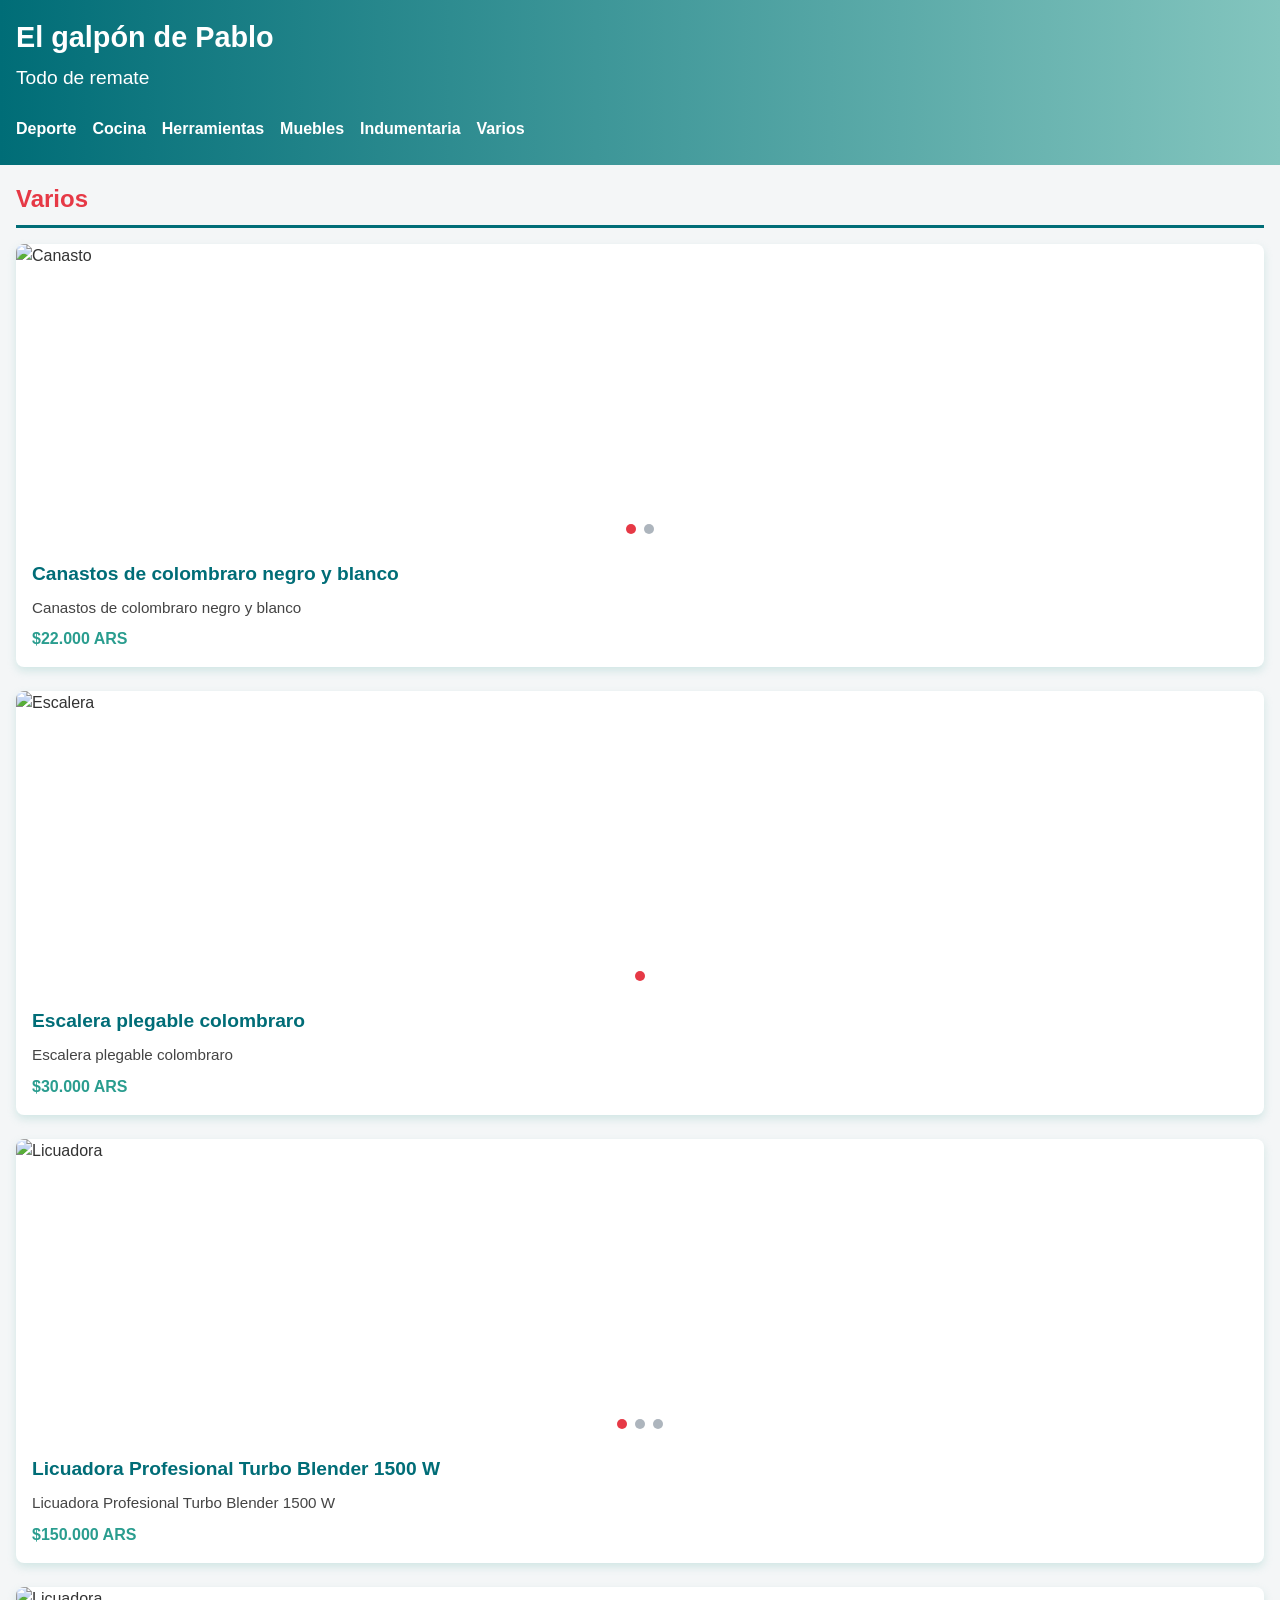
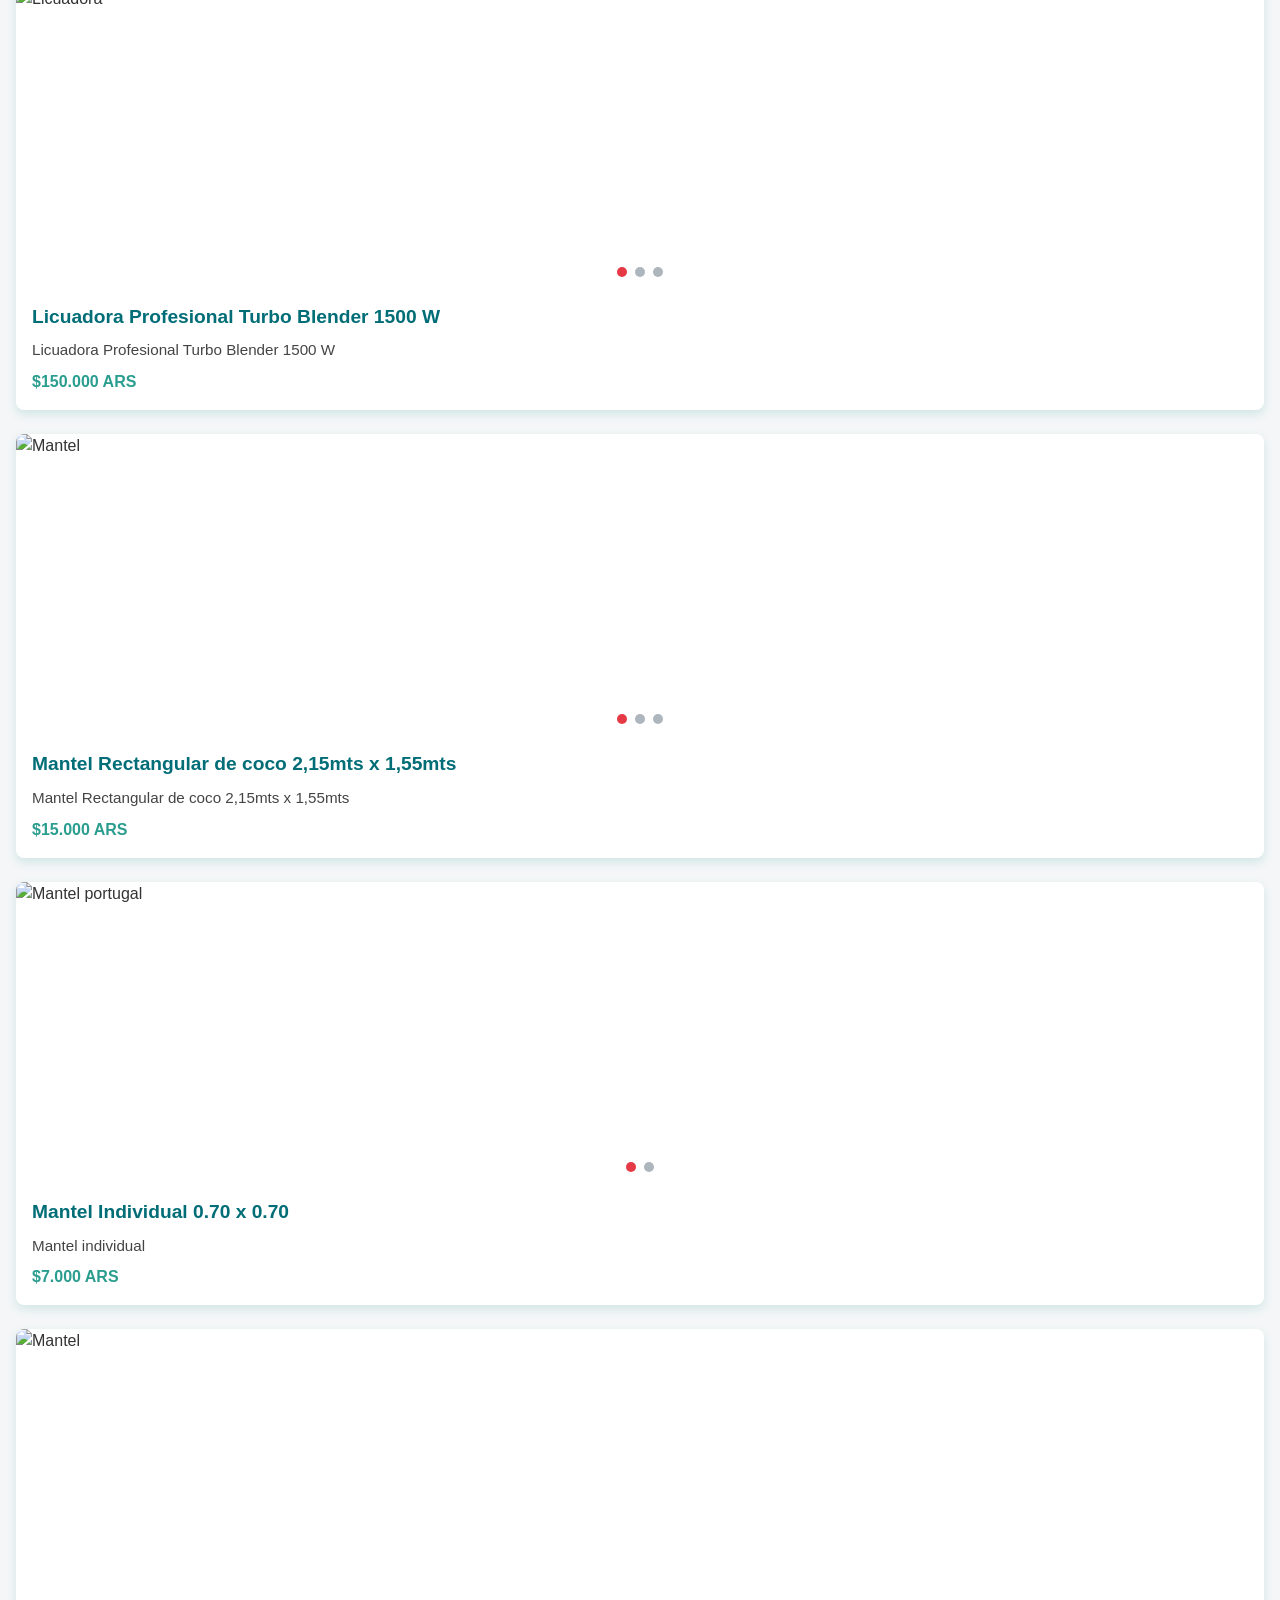
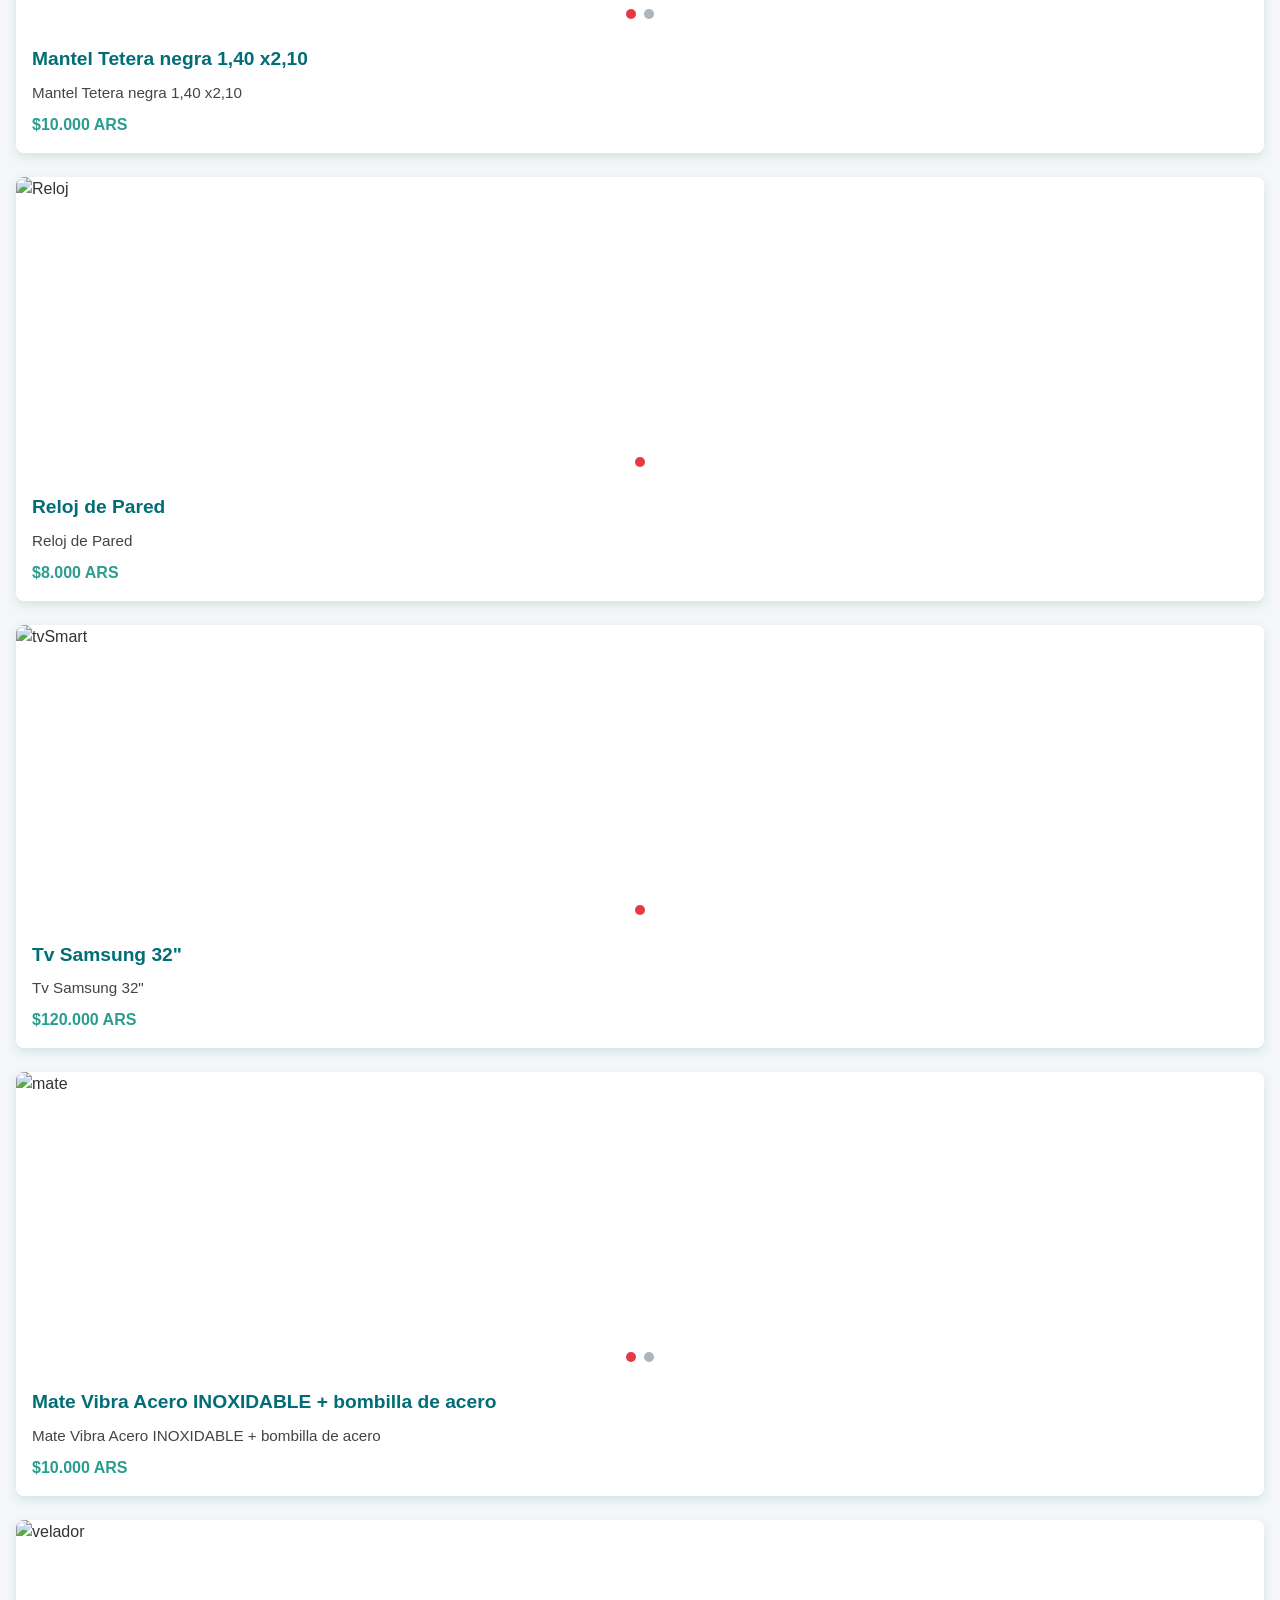
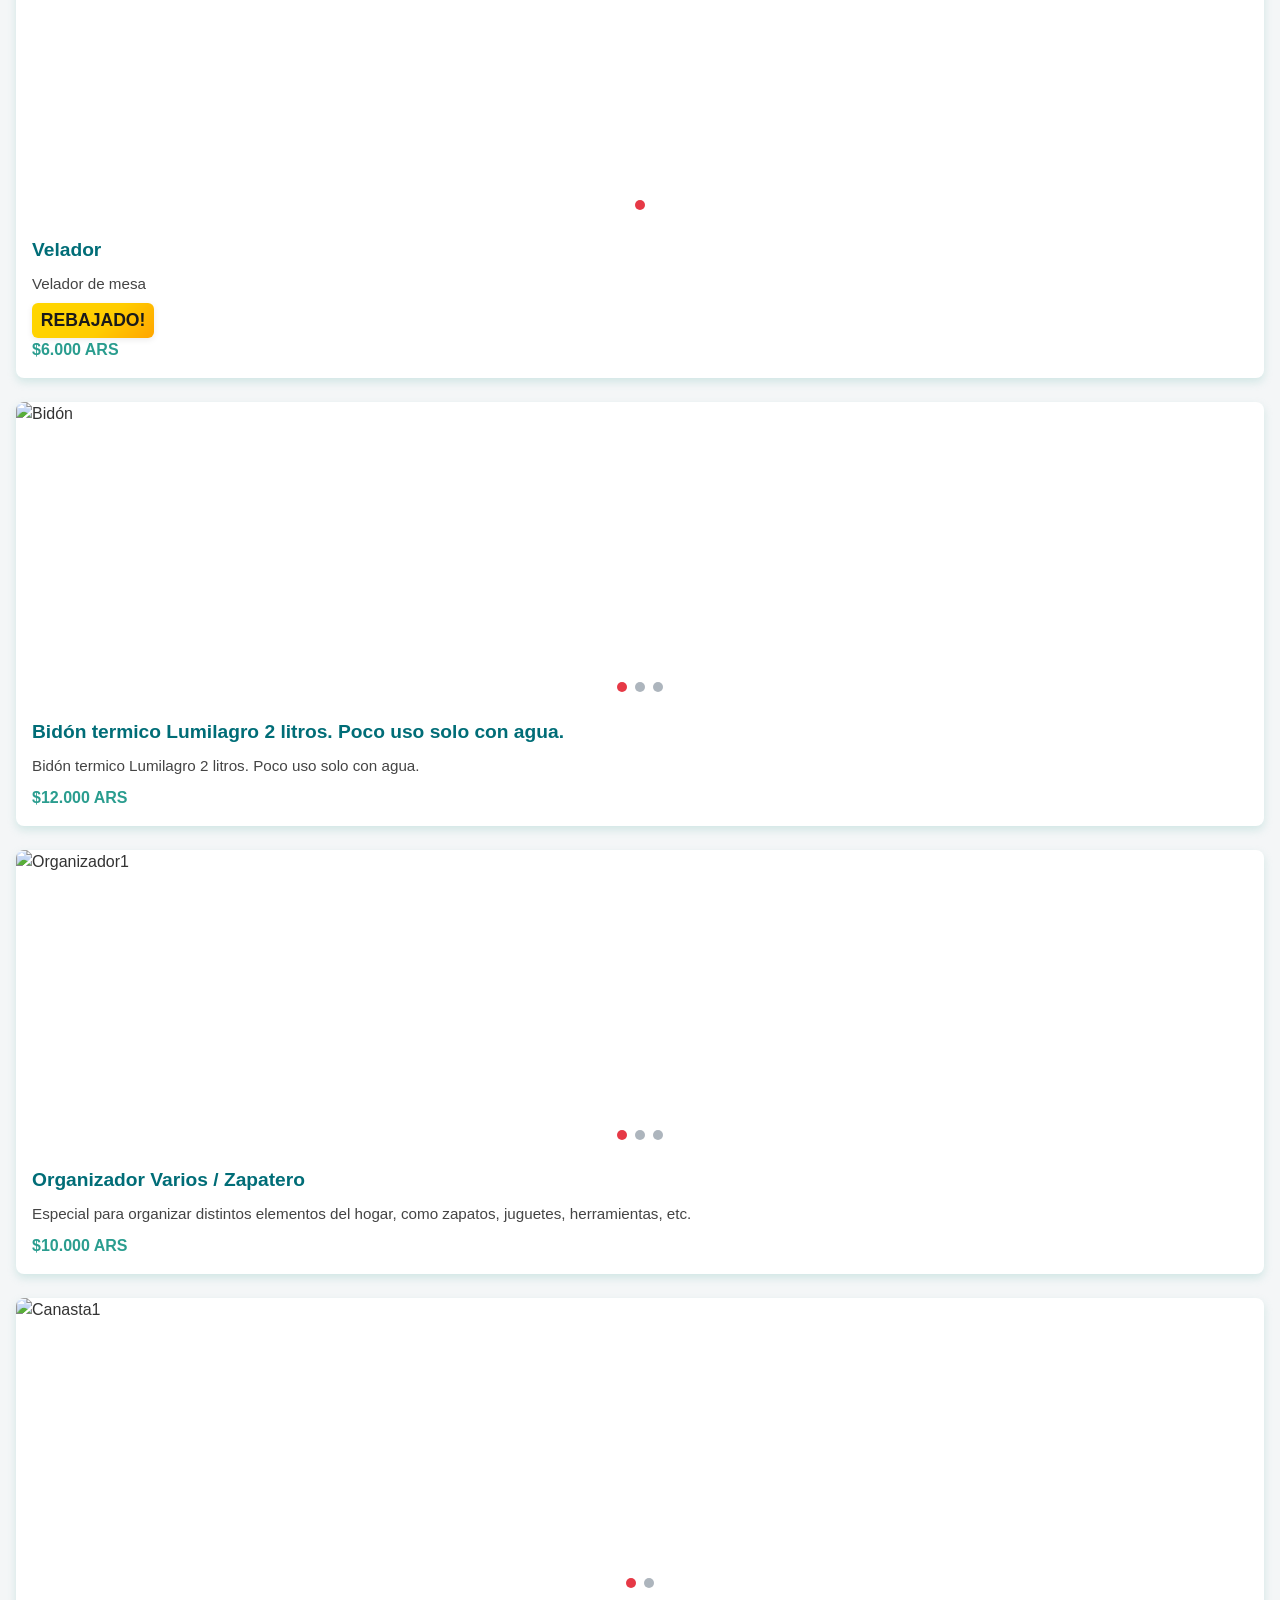
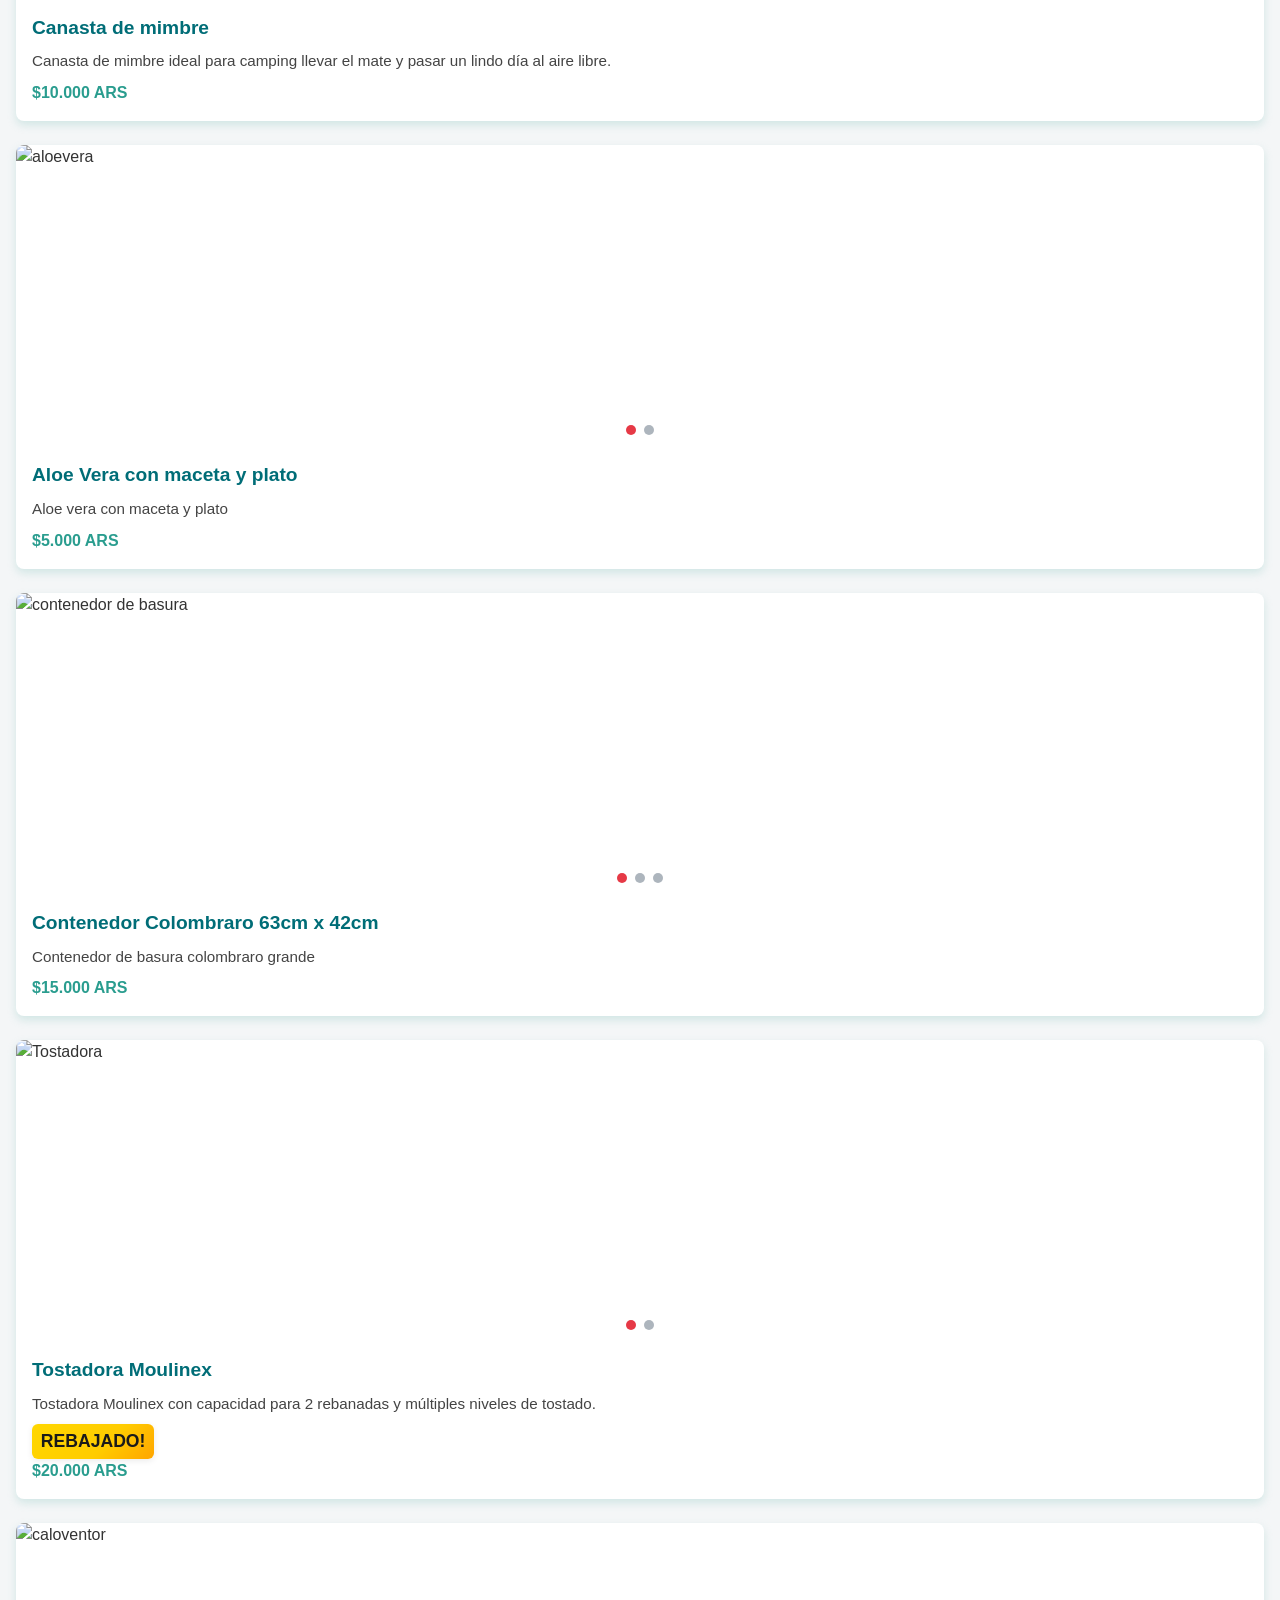
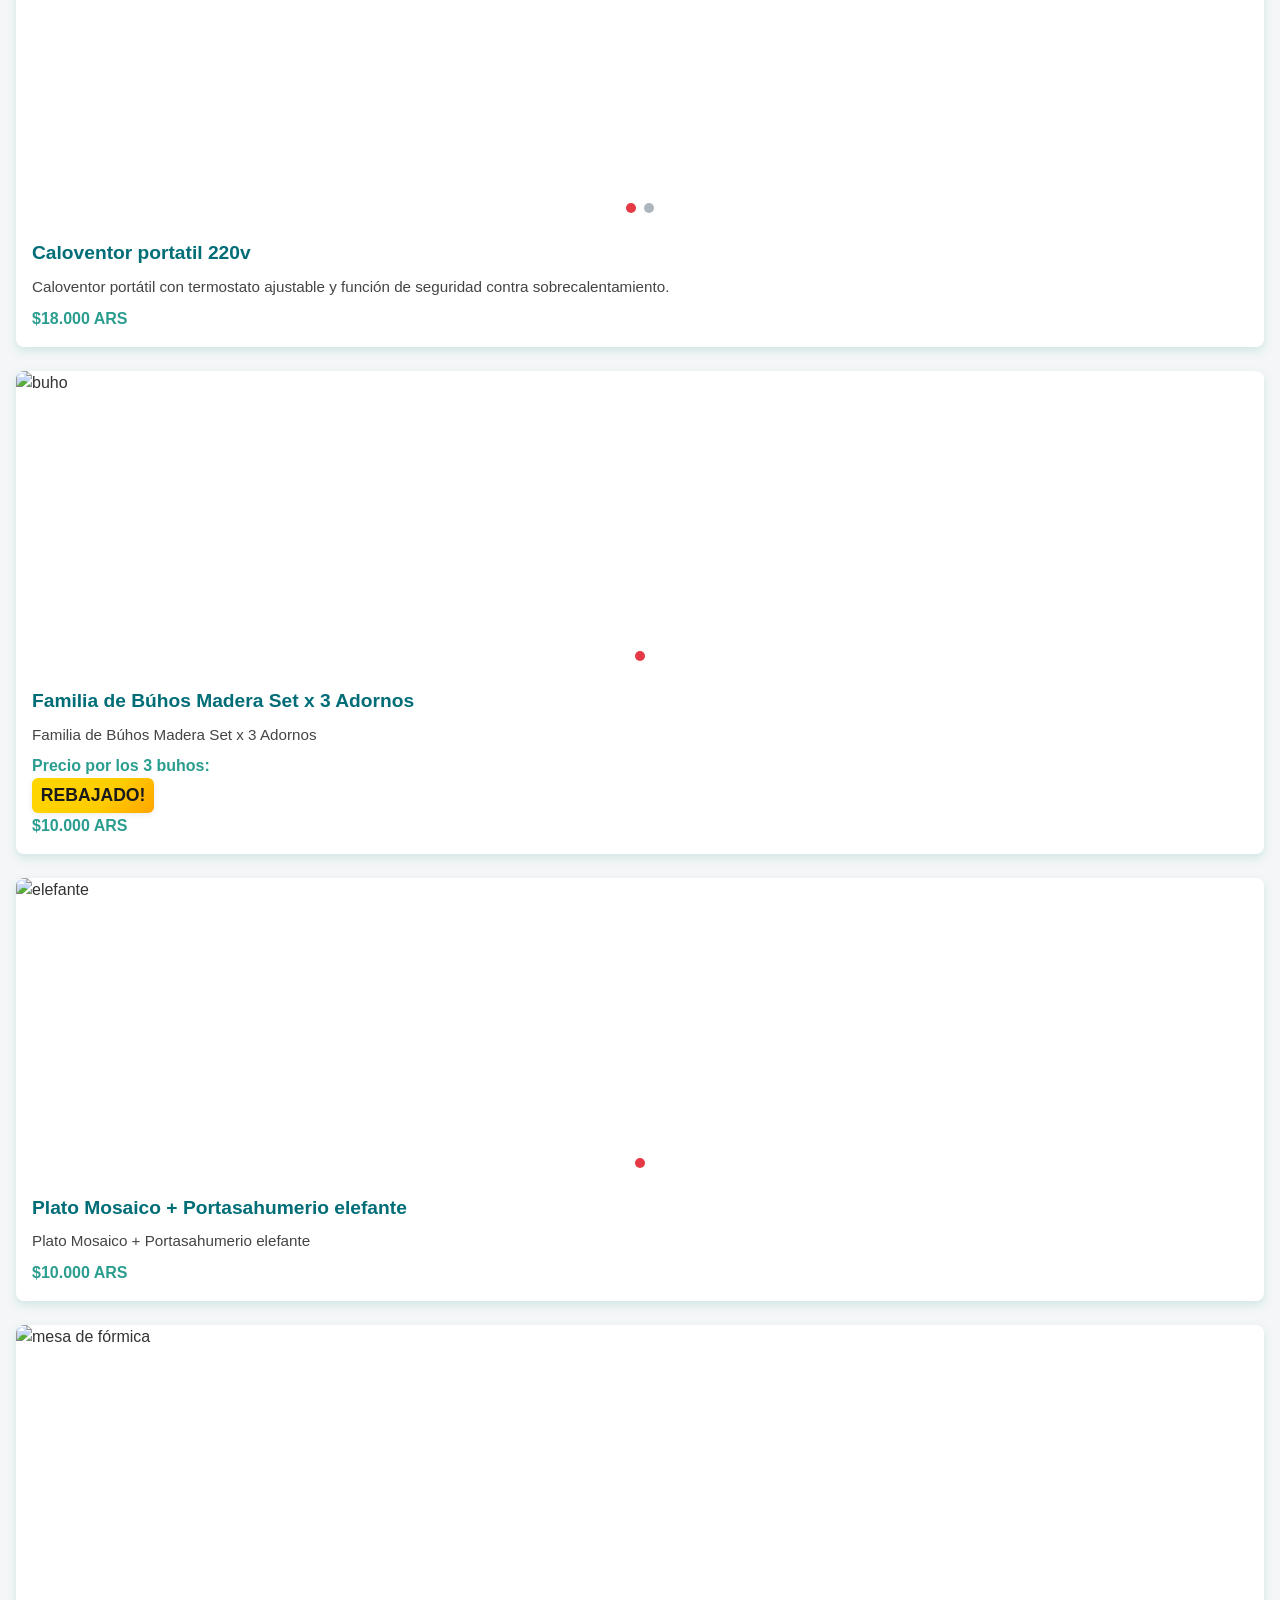
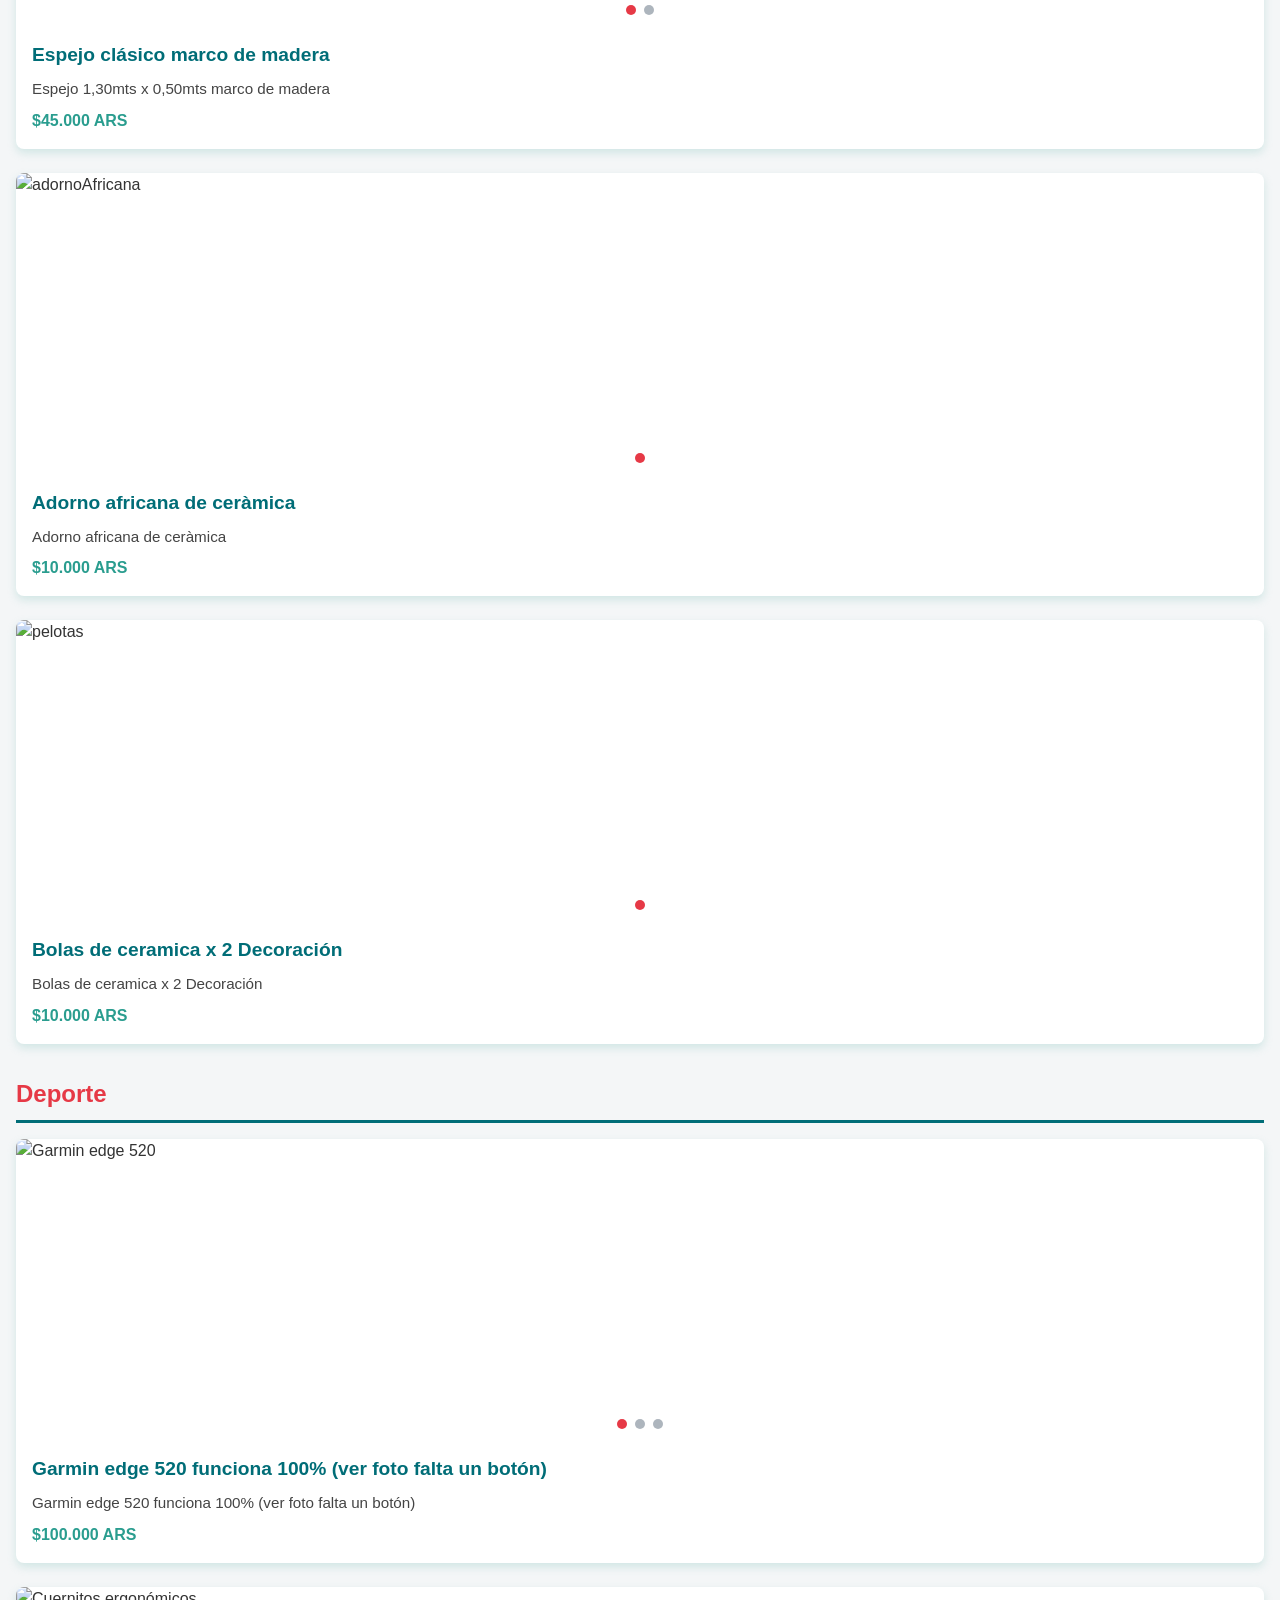
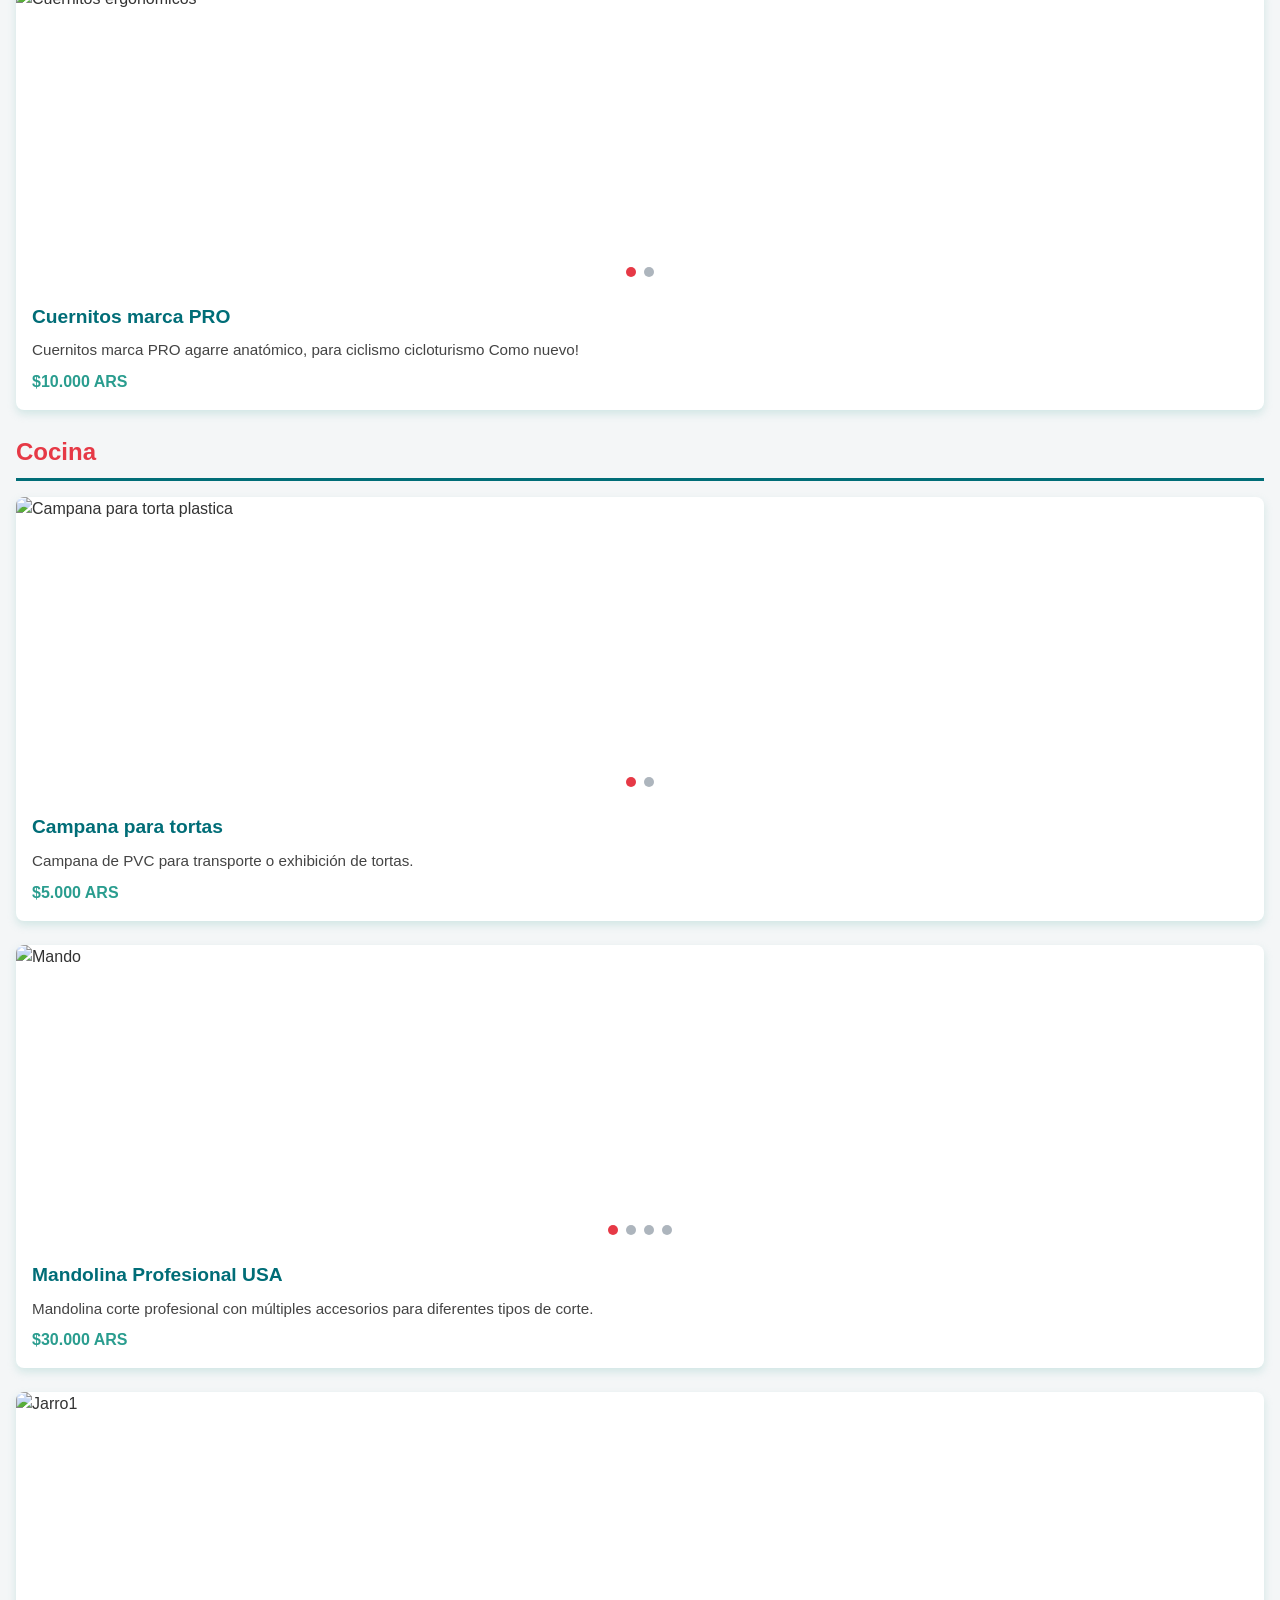
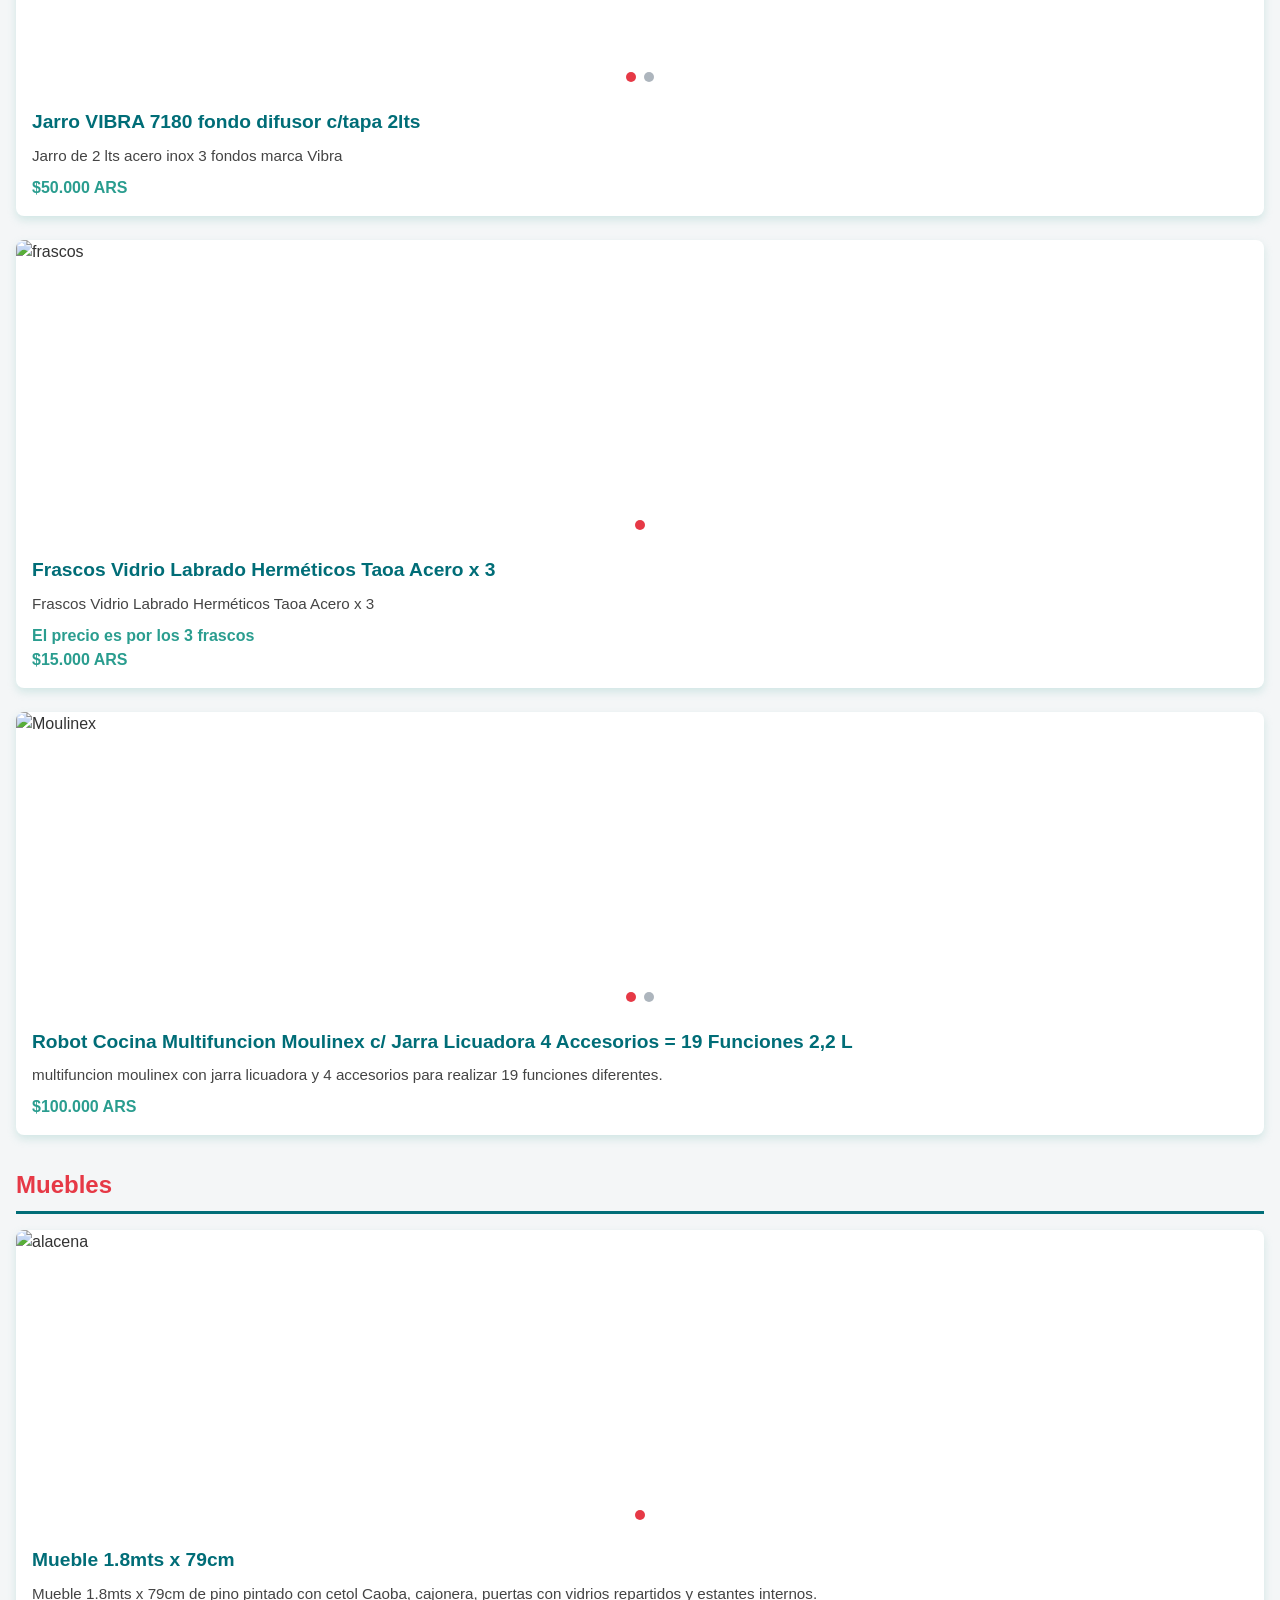
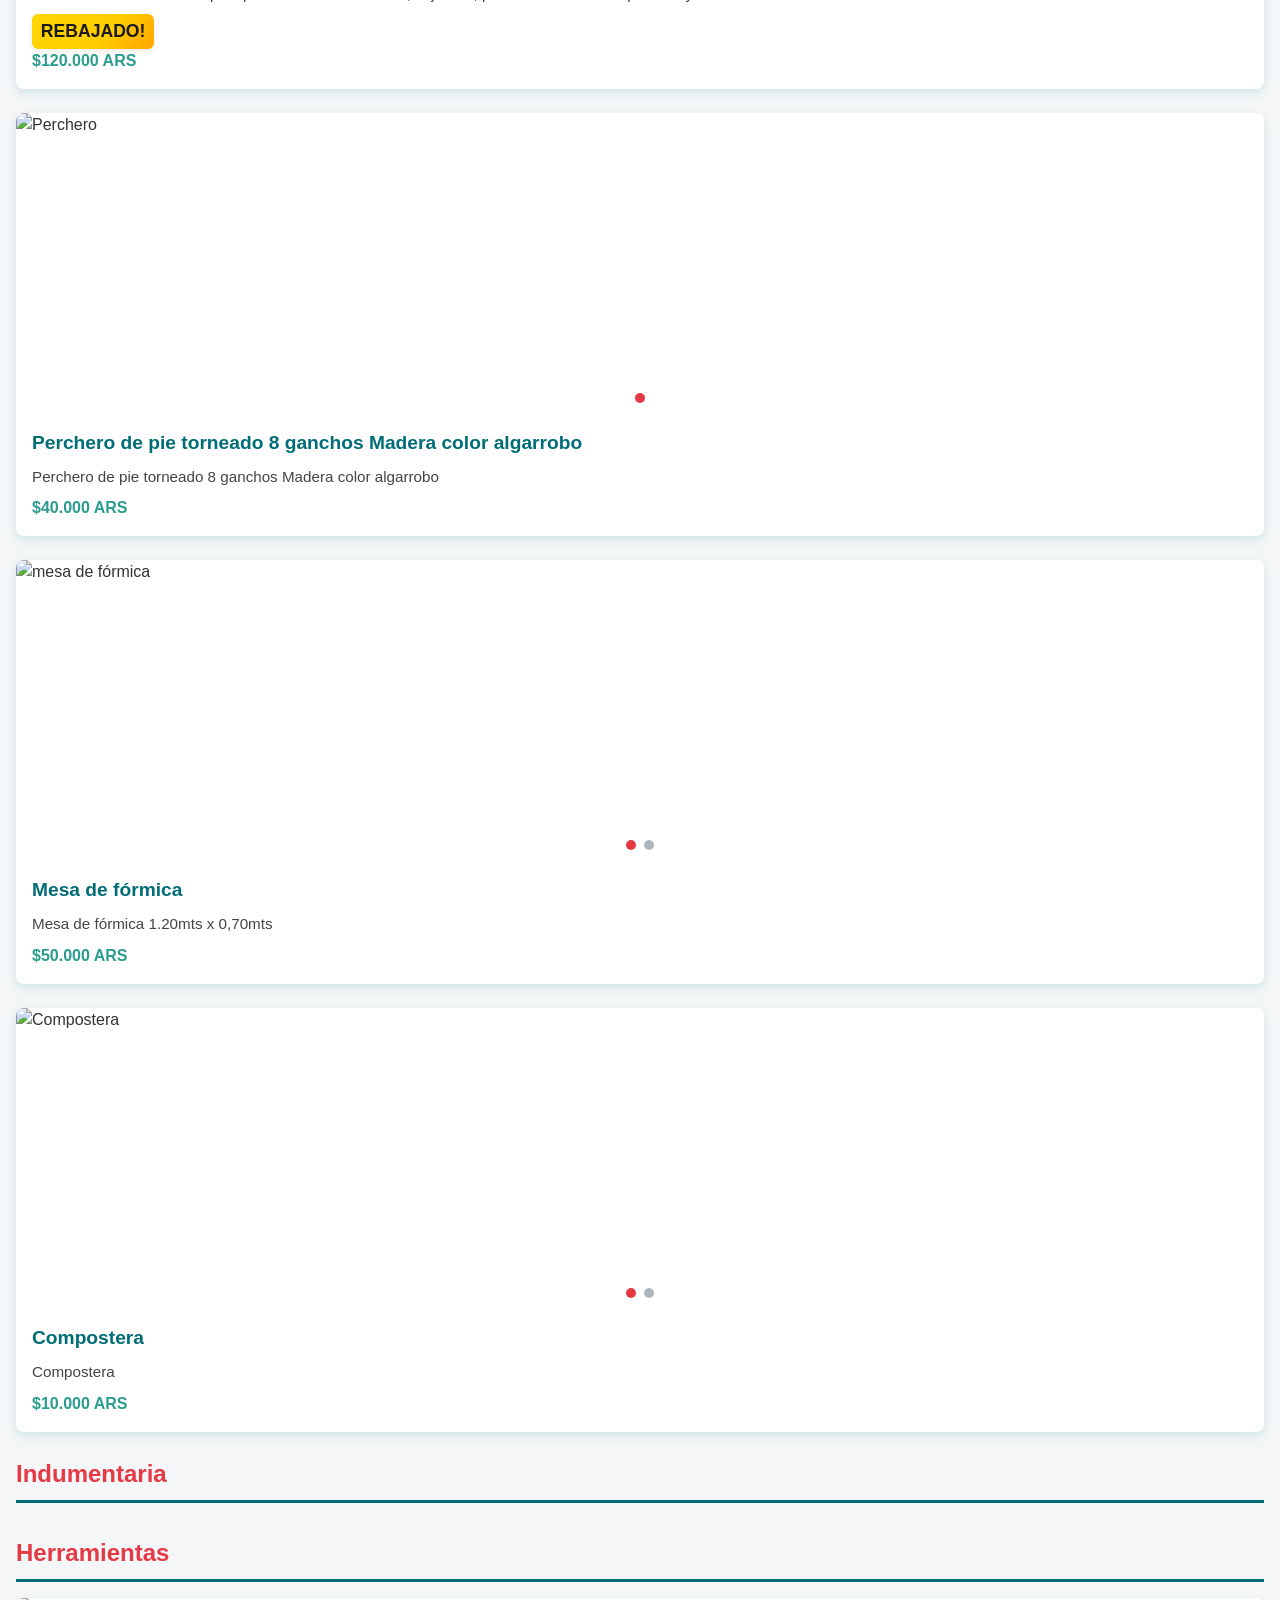
==== commit 9f133ef6: "canasto" ====
--- a/index.html
+++ b/index.html
@@ -50,7 +50,42 @@
         <a href="#home"><span class="material-symbols-outlined">home</span></i></a>
           </div>
         </div> -->
+                                      <!-- Artículos Varios 01 -->
+      <div class="articulo" data-estado="disponible">
+        <div class="imagen-articulo carousel-container" aria-live="polite">
+          <div class="carousel-track">
+            <img src="https://i.imgur.com/ykCR0Jm.jpeg" alt="Canasto" />
+            <img src="https://i.imgur.com/5V84fuB.jpeg" alt="Canasto" />
+          </div>
+          <div class="carousel-indicators"></div>
+        </div>
+        <div class="articulo-content">
+          <h3 class="titulo-articulo">
+           Canastos de colombraro negro y blanco
+          </h3>
+          <p class="descripcion">
+          Canastos de colombraro negro y blanco</p>
+          <p class="precio">$22.000 ARS</p>
+        </div>
+      </div>
                               <!-- Artículos Varios 01 -->
+      <div class="articulo" data-estado="disponible">
+        <div class="imagen-articulo carousel-container" aria-live="polite">
+          <div class="carousel-track">
+            <img src="https://i.imgur.com/pZXdj8a.jpeg" alt="Escalera" />
+          </div>
+          <div class="carousel-indicators"></div>
+        </div>
+        <div class="articulo-content">
+          <h3 class="titulo-articulo">
+           Escalera plegable colombraro
+          </h3>
+          <p class="descripcion">
+          Escalera plegable colombraro</p>
+          <p class="precio">$30.000 ARS</p>
+        </div>
+      </div>
+                      <!-- Artículos Varios 01 -->
       <div class="articulo" data-estado="disponible">
         <div class="imagen-articulo carousel-container" aria-live="polite">
           <div class="carousel-track">
@@ -69,7 +104,7 @@
           <p class="precio">$150.000 ARS</p>
         </div>
       </div>
-                      <!-- Artículos Varios 01 -->
+              <!-- Artículos Varios 01 -->
       <div class="articulo" data-estado="disponible">
         <div class="imagen-articulo carousel-container" aria-live="polite">
           <div class="carousel-track">
@@ -88,25 +123,6 @@
           <p class="precio">$150.000 ARS</p>
         </div>
       </div>
-              <!-- Artículos Varios 01 -->
-      <div class="articulo" data-estado="disponible">
-        <div class="imagen-articulo carousel-container" aria-live="polite">
-          <div class="carousel-track">
-            <img src="https://i.imgur.com/4I0CvrO.jpeg" alt="Licuadora" />
-            <img src="https://i.imgur.com/NNgodYD.jpeg" alt="Licuadora" />
-            <img src="https://i.imgur.com/jBJ30fV.jpeg" alt="Licuadora" />
-          </div>
-          <div class="carousel-indicators"></div>
-        </div>
-        <div class="articulo-content">
-          <h3 class="titulo-articulo">
-            Licuadora Profesional Turbo Blender 1500 W
-          </h3>
-          <p class="descripcion">
-           Licuadora Profesional Turbo Blender 1500 W</p>
-          <p class="precio">$150.000 ARS</p>
-        </div>
-      </div>
       <!-- Artículos Varios 01 -->
       <div class="articulo" data-estado="disponible">
         <div class="imagen-articulo carousel-container" aria-live="polite">
@@ -191,7 +207,7 @@
             Tv Samsung 32"
           </h3>
           <p class="descripcion">Tv Samsung 32"</p>
-          <p class="precio">$150.000 ARS</p>
+          <p class="precio">$120.000 ARS</p>
         </div>
       </div>
       <!-- Artículos Varios 03 -->
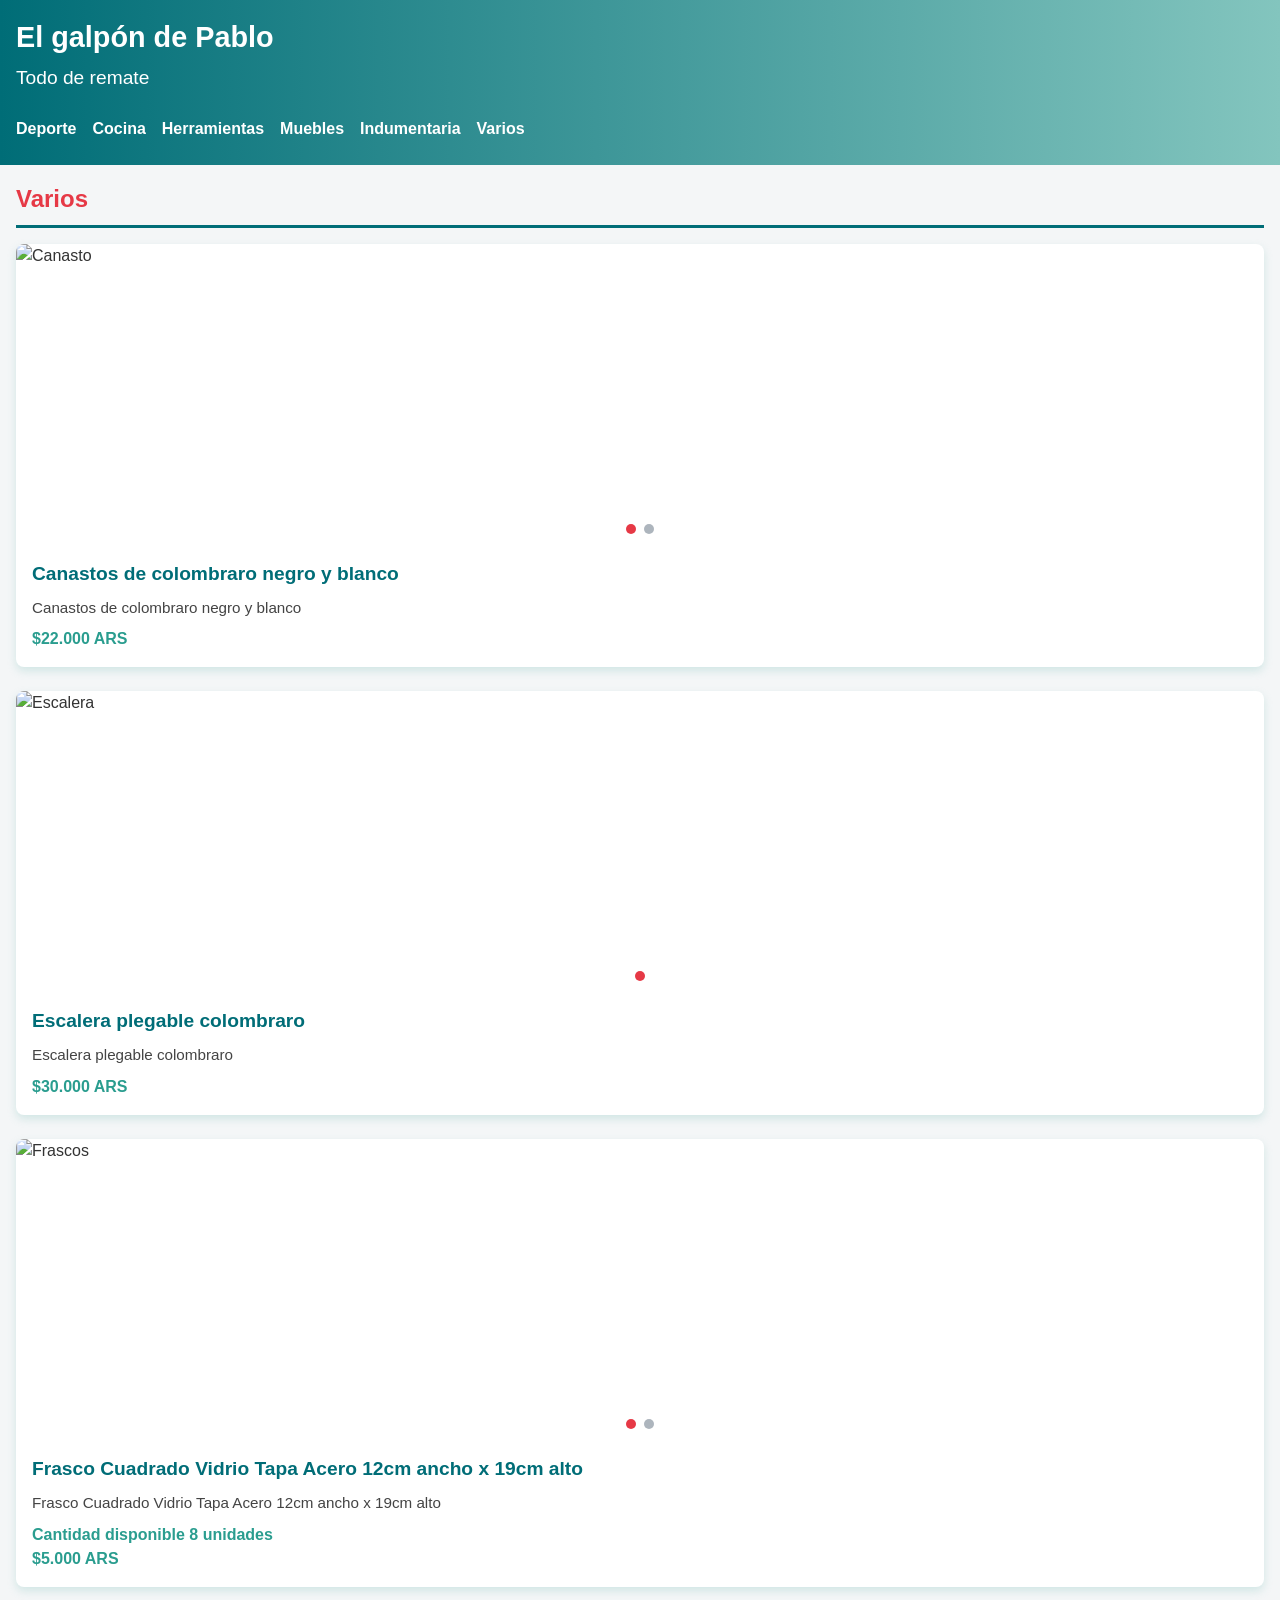
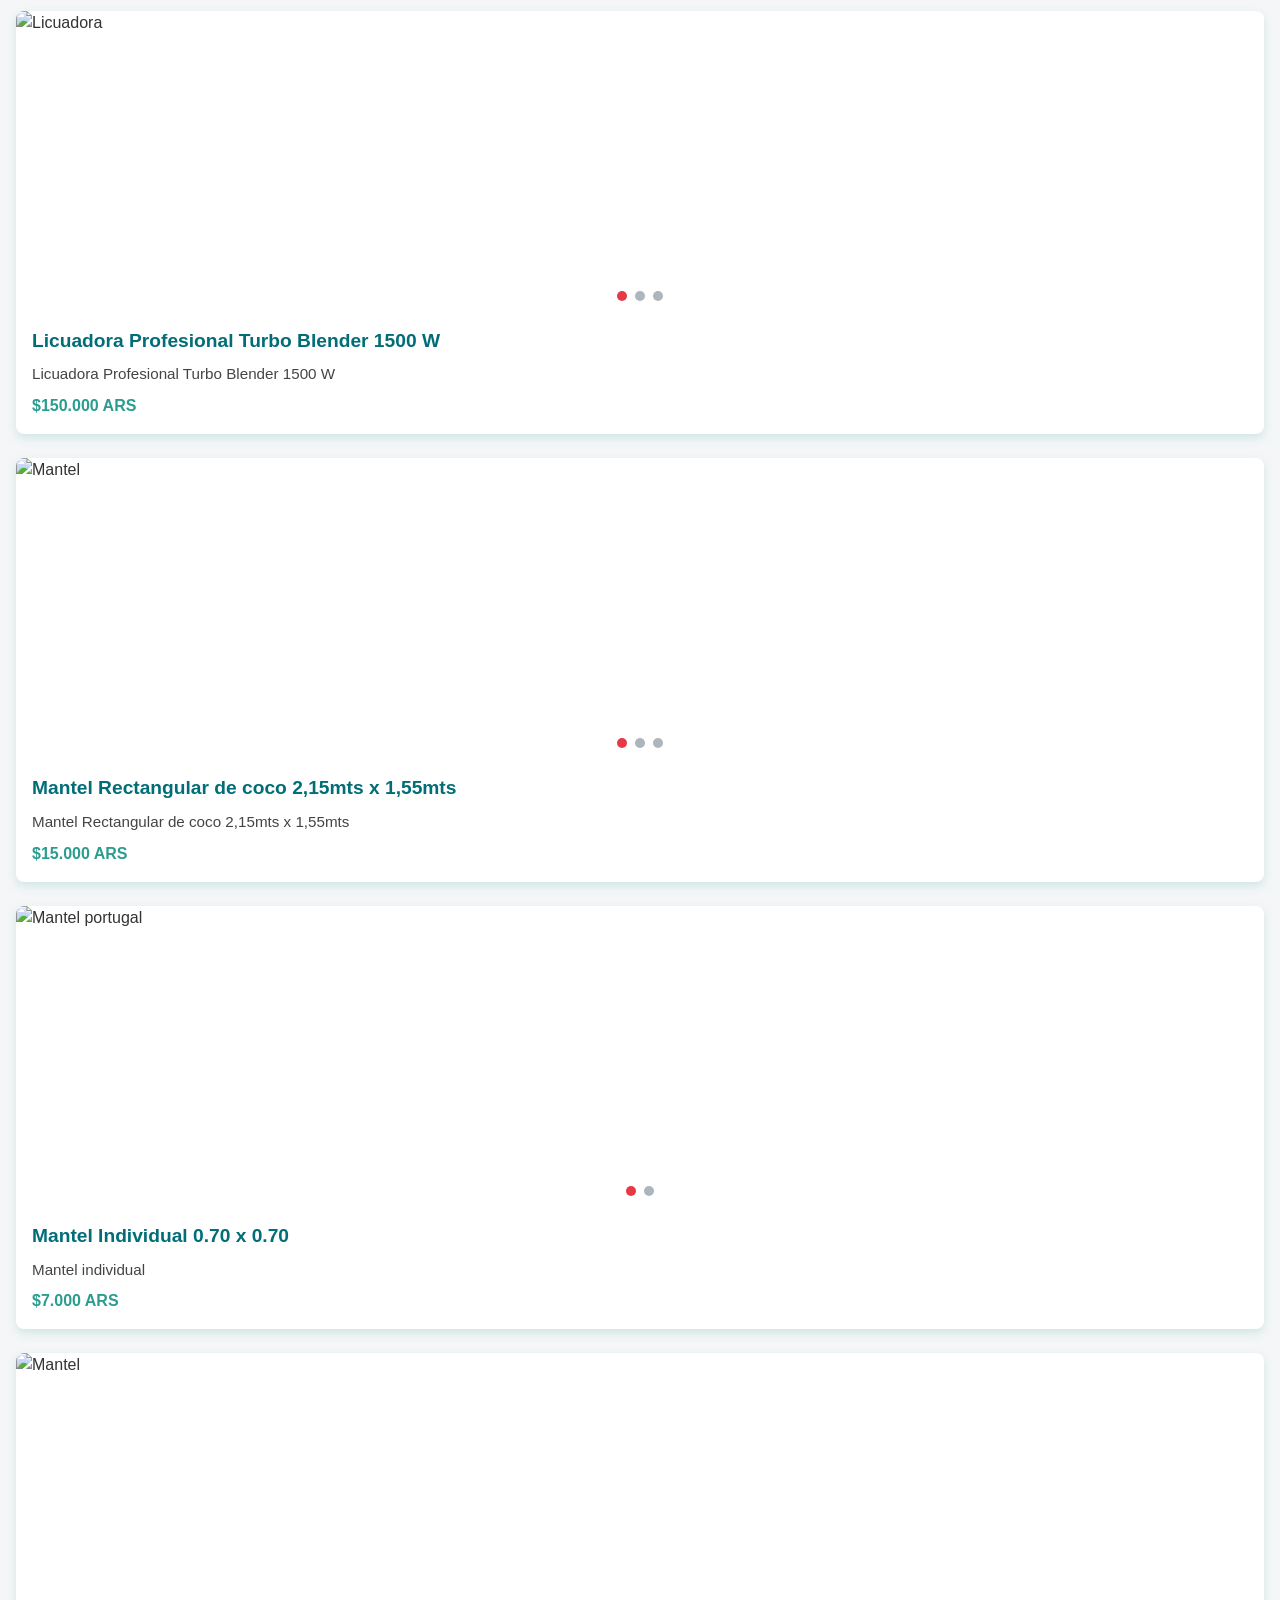
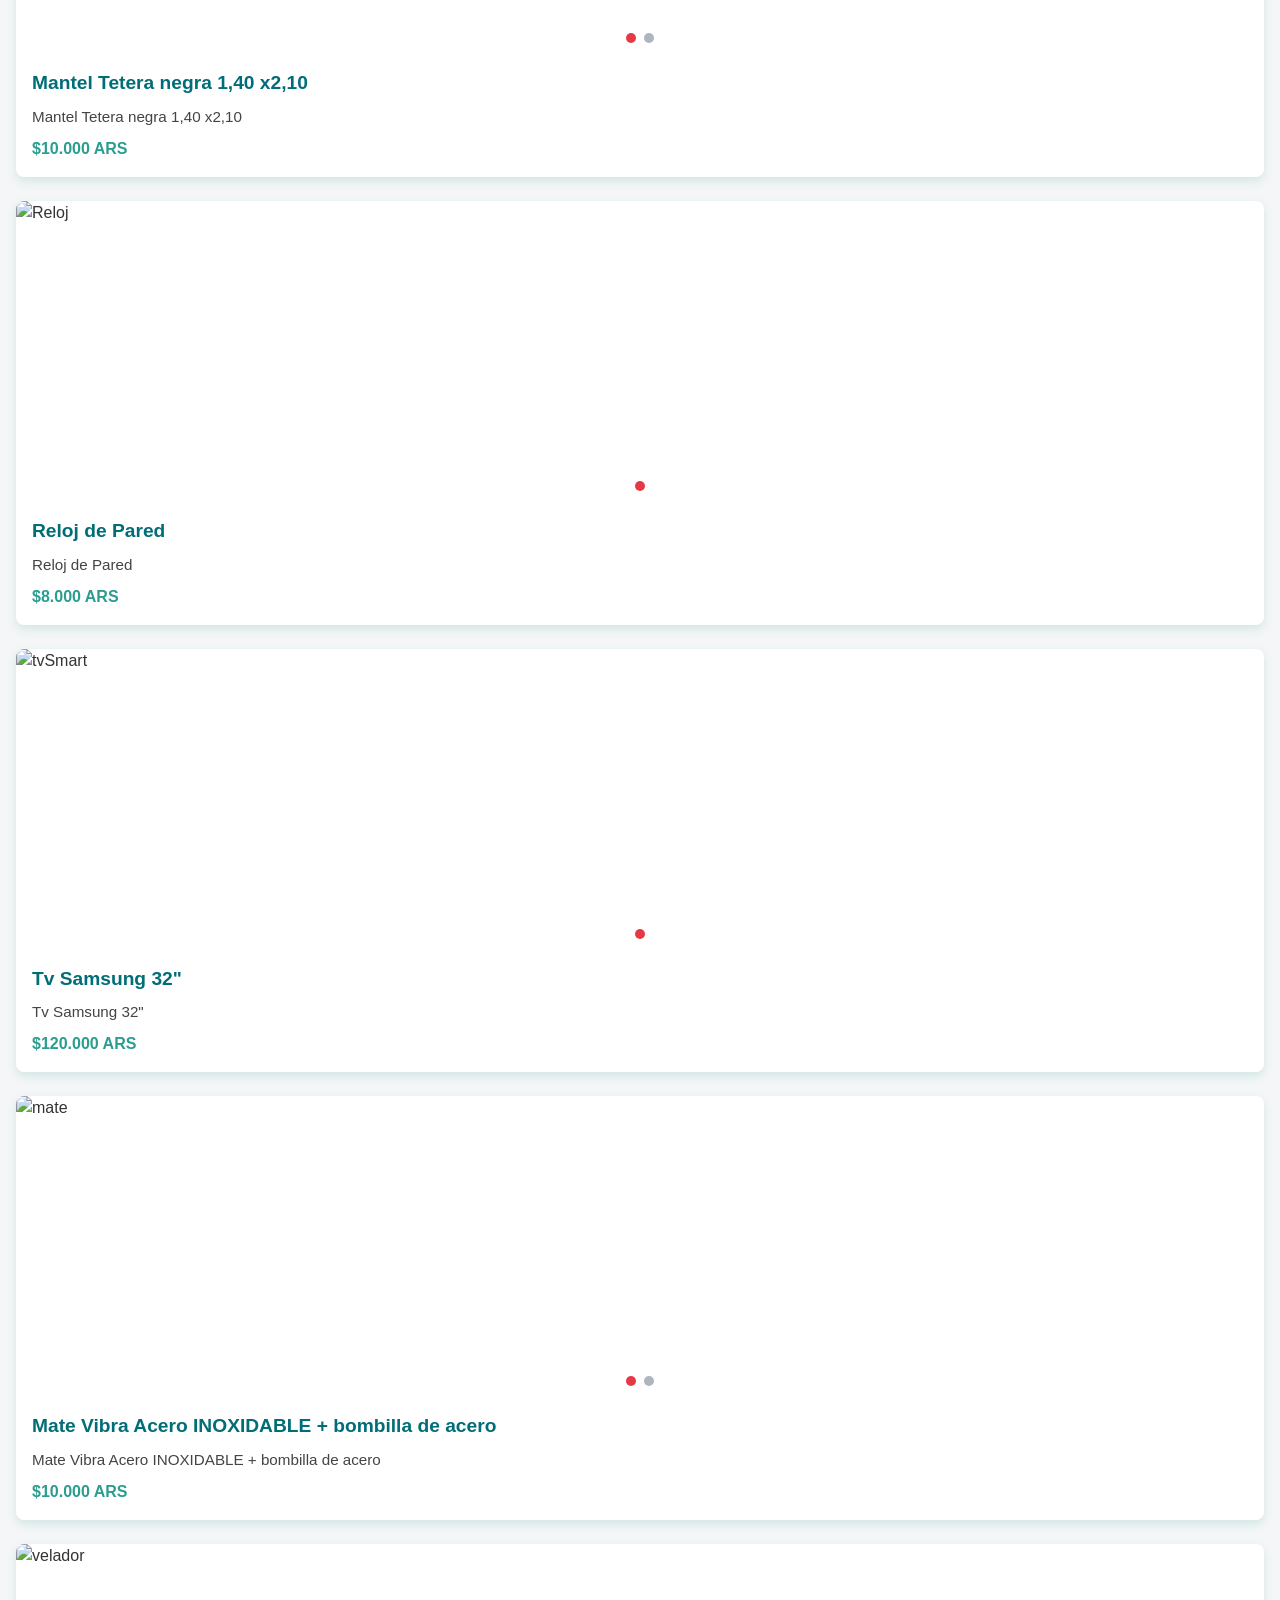
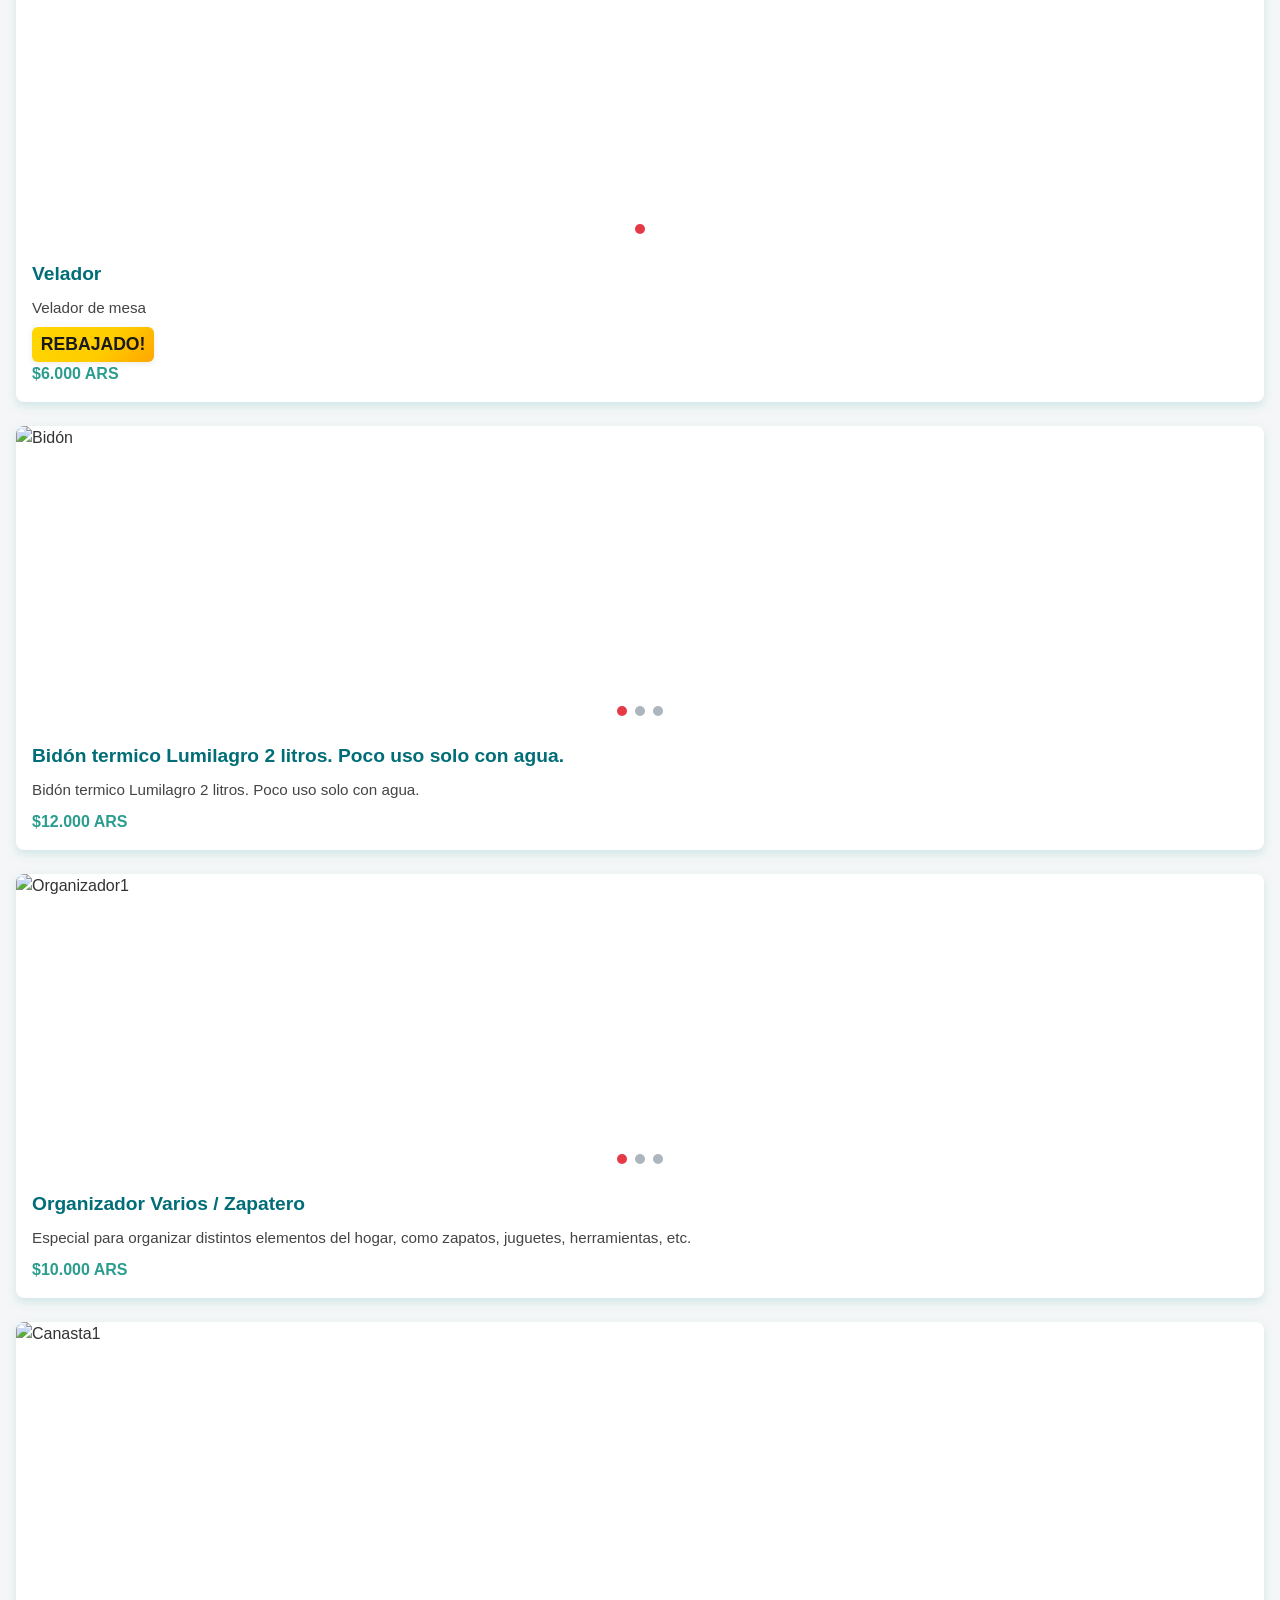
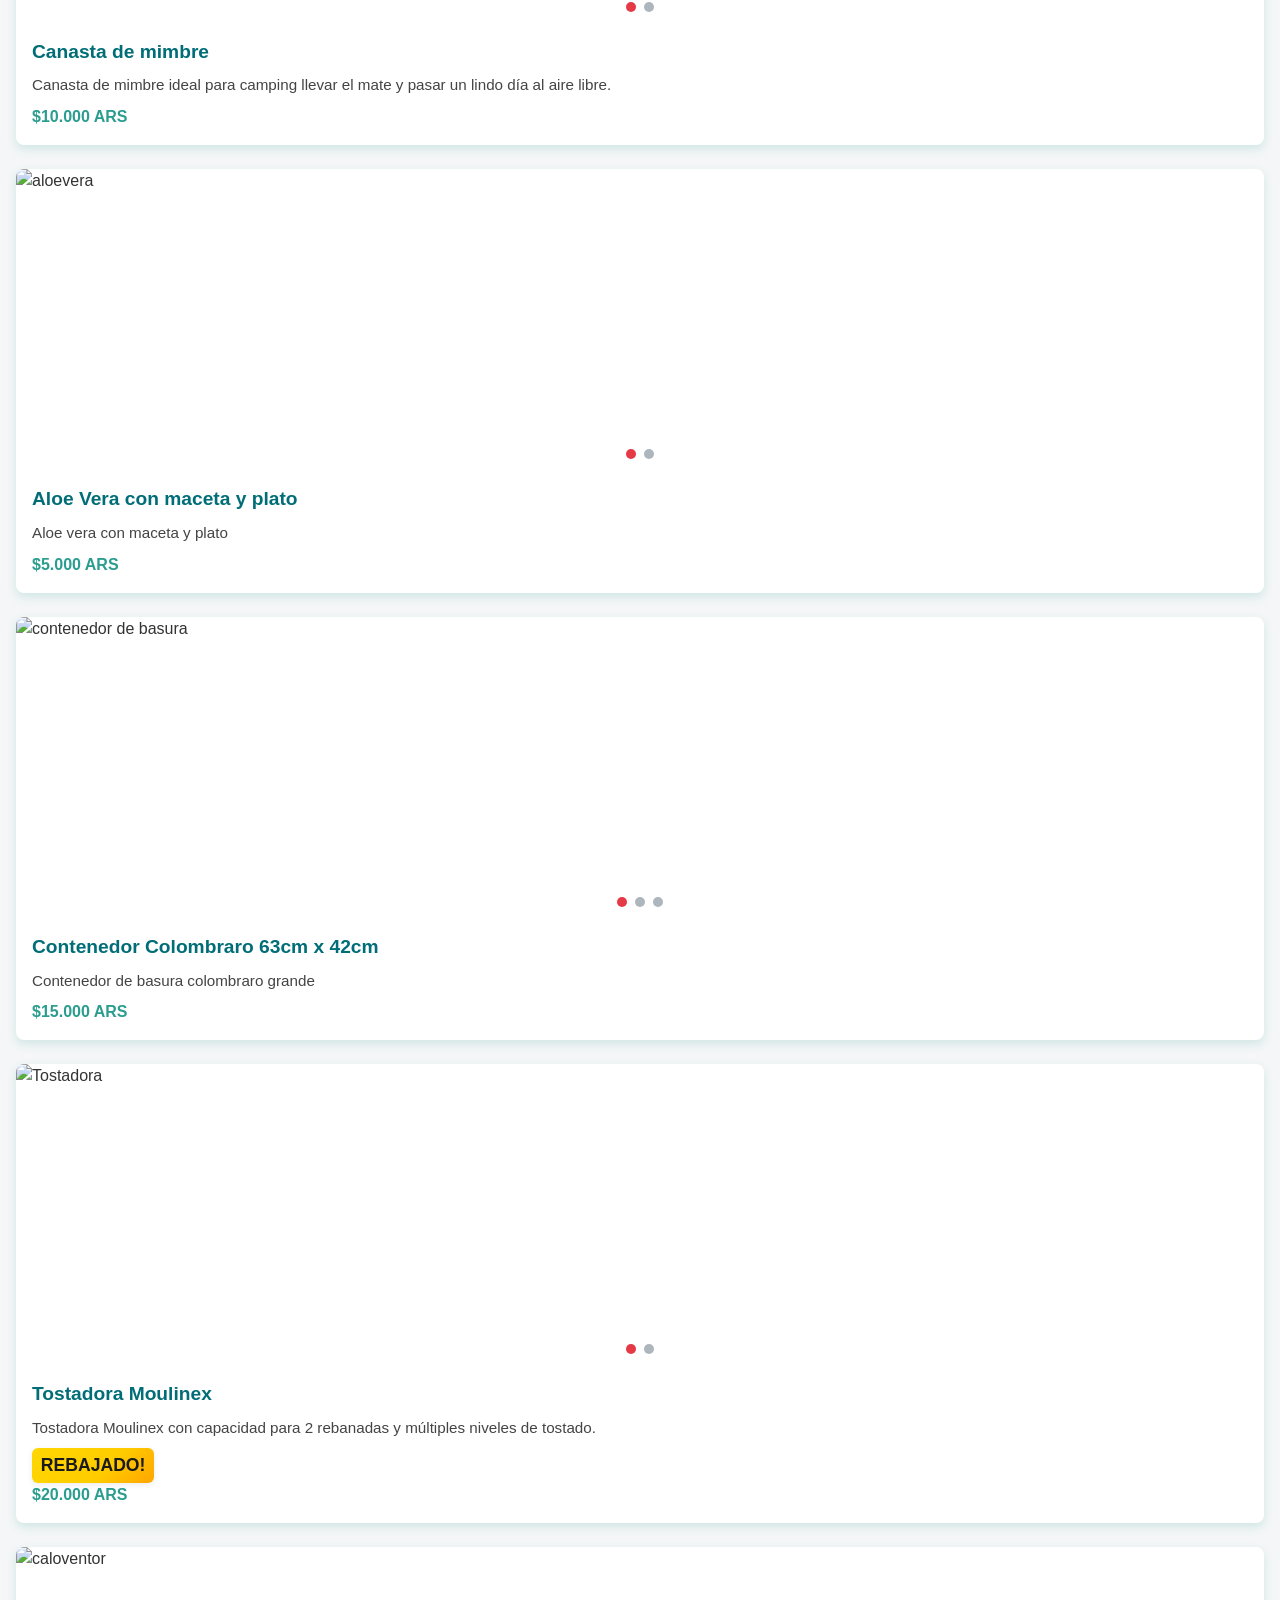
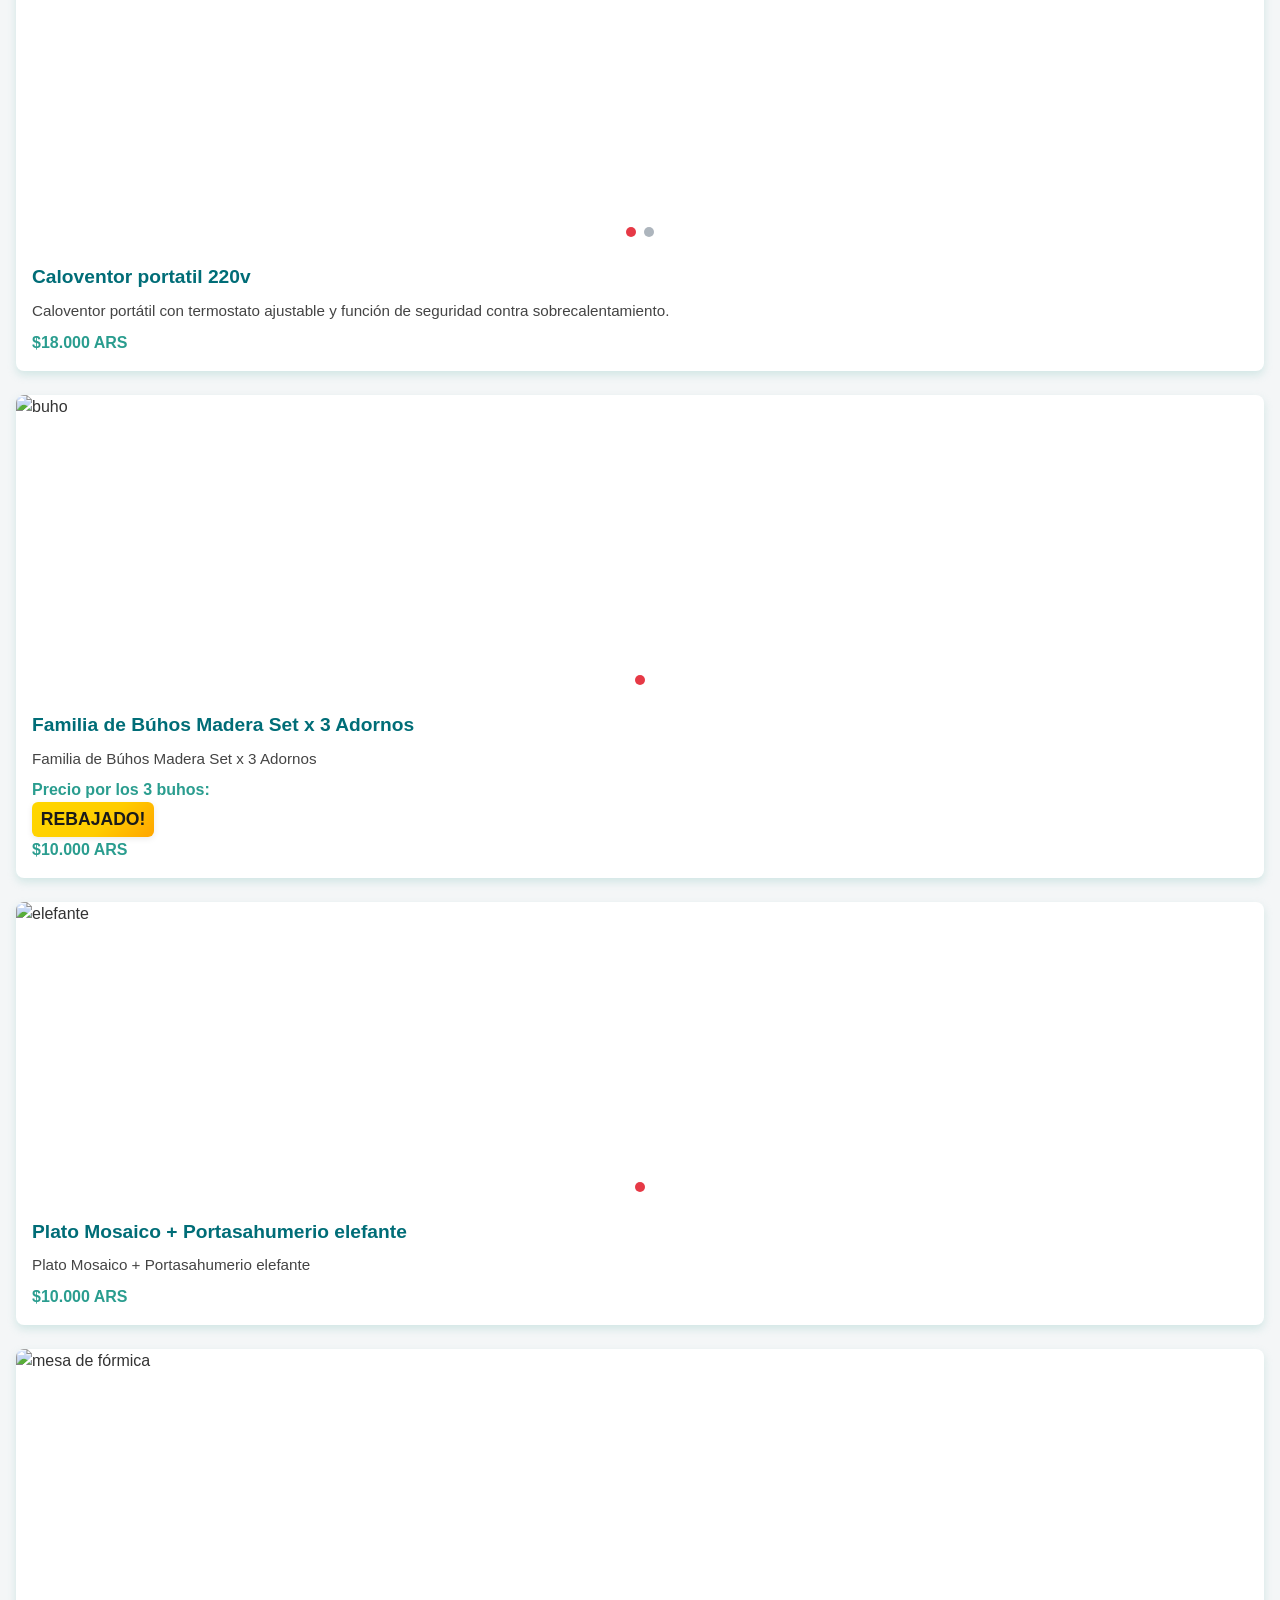
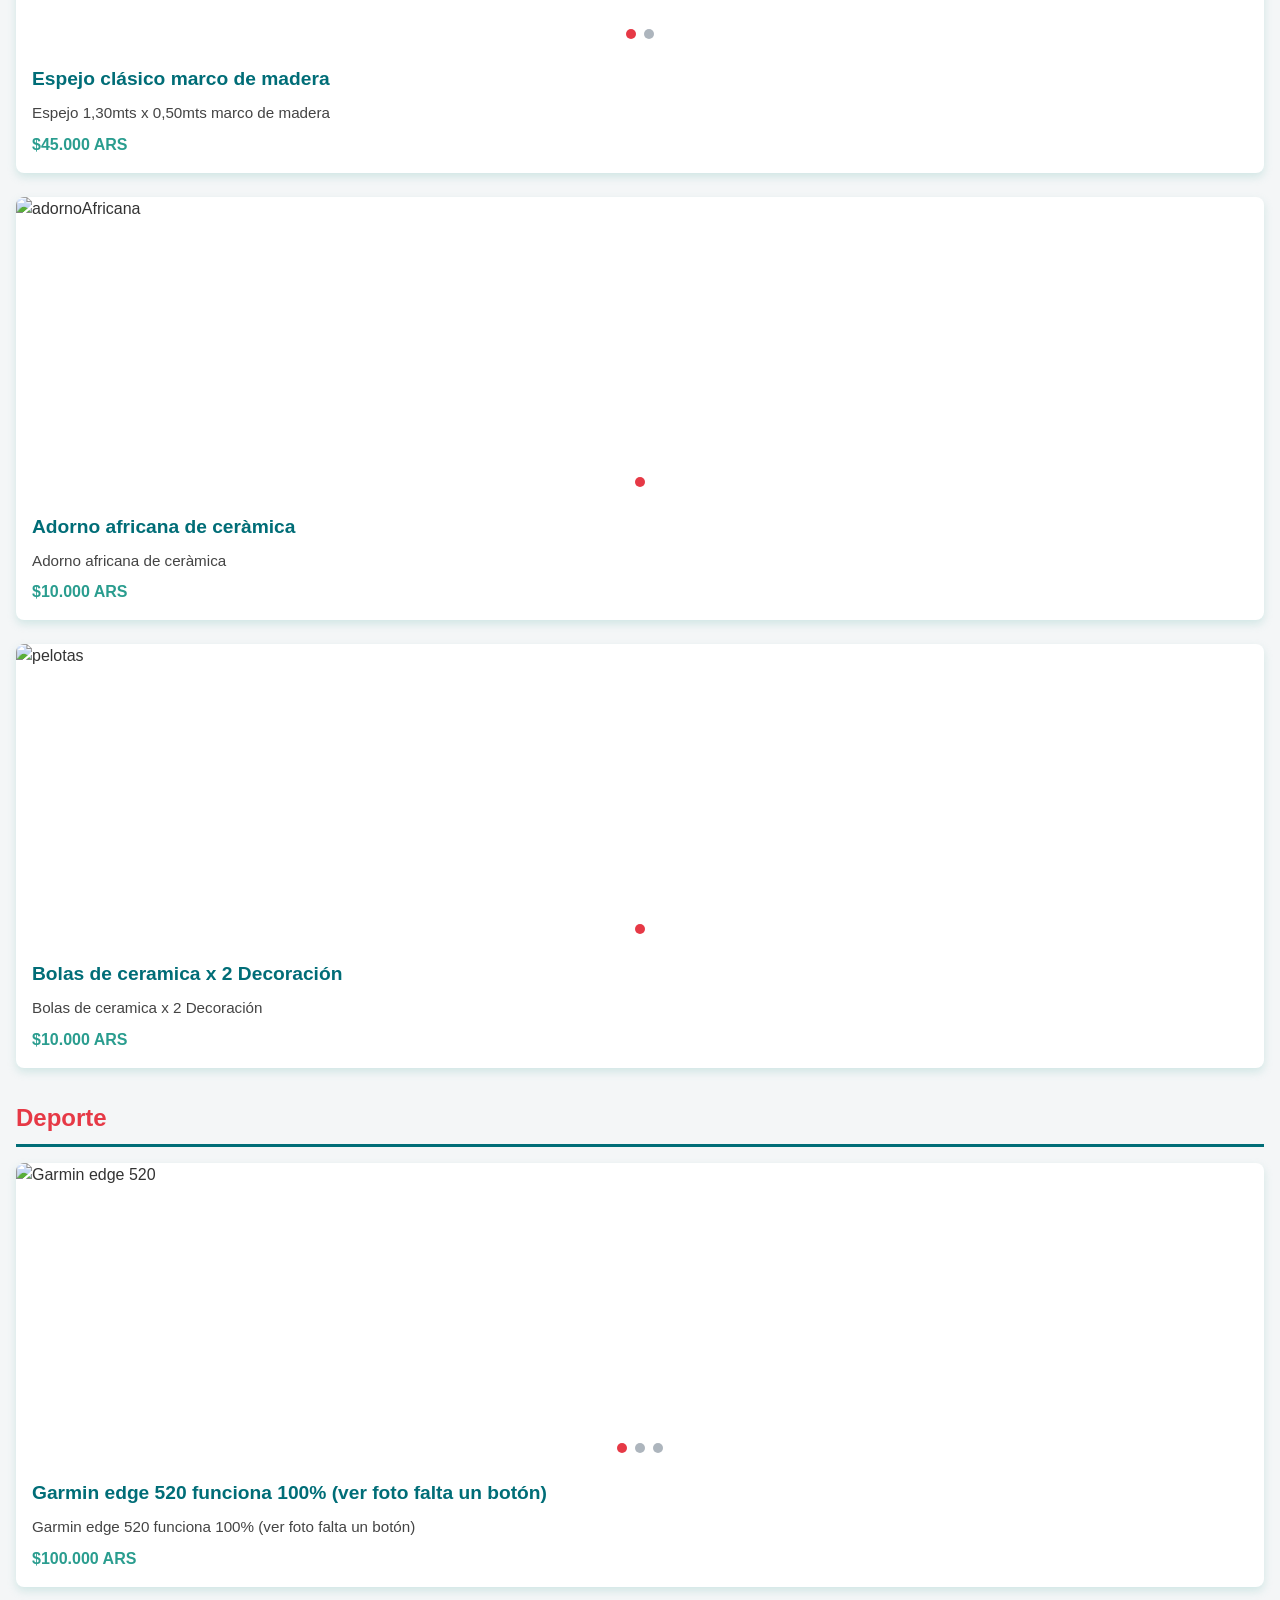
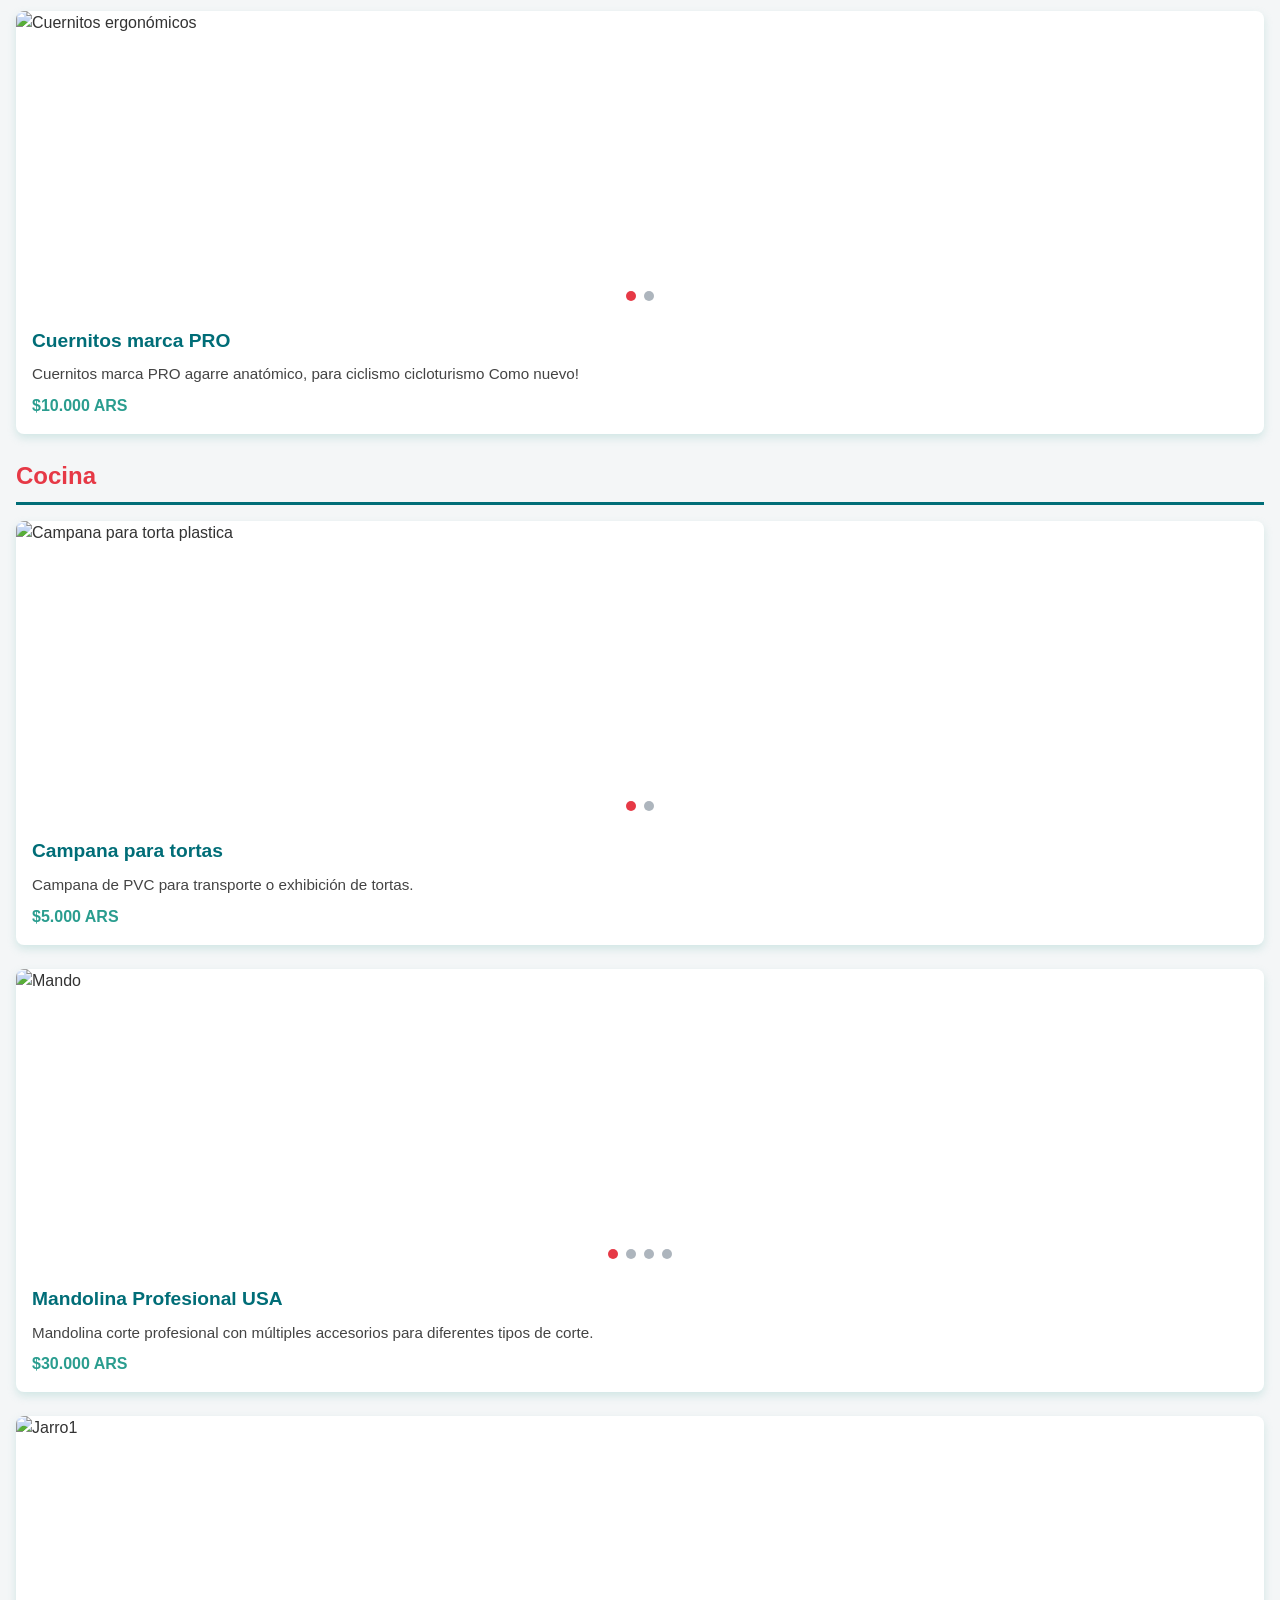
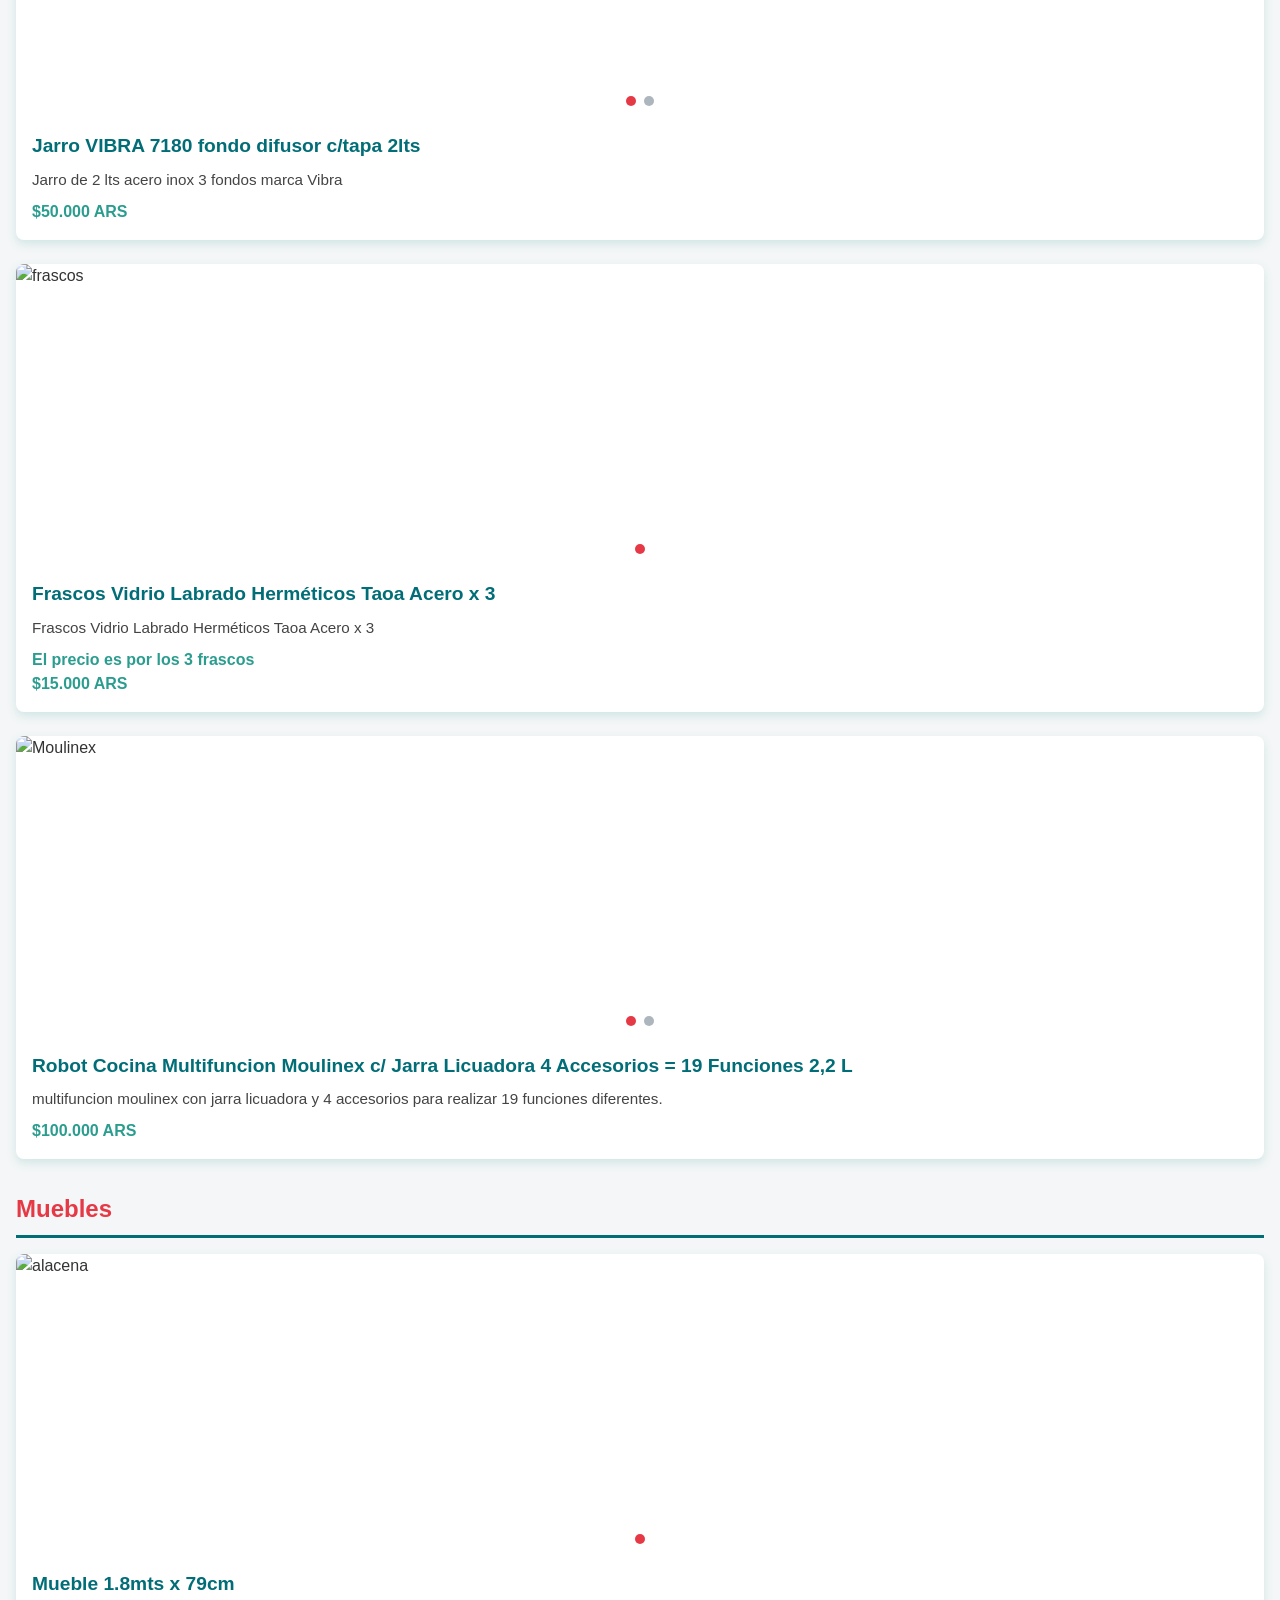
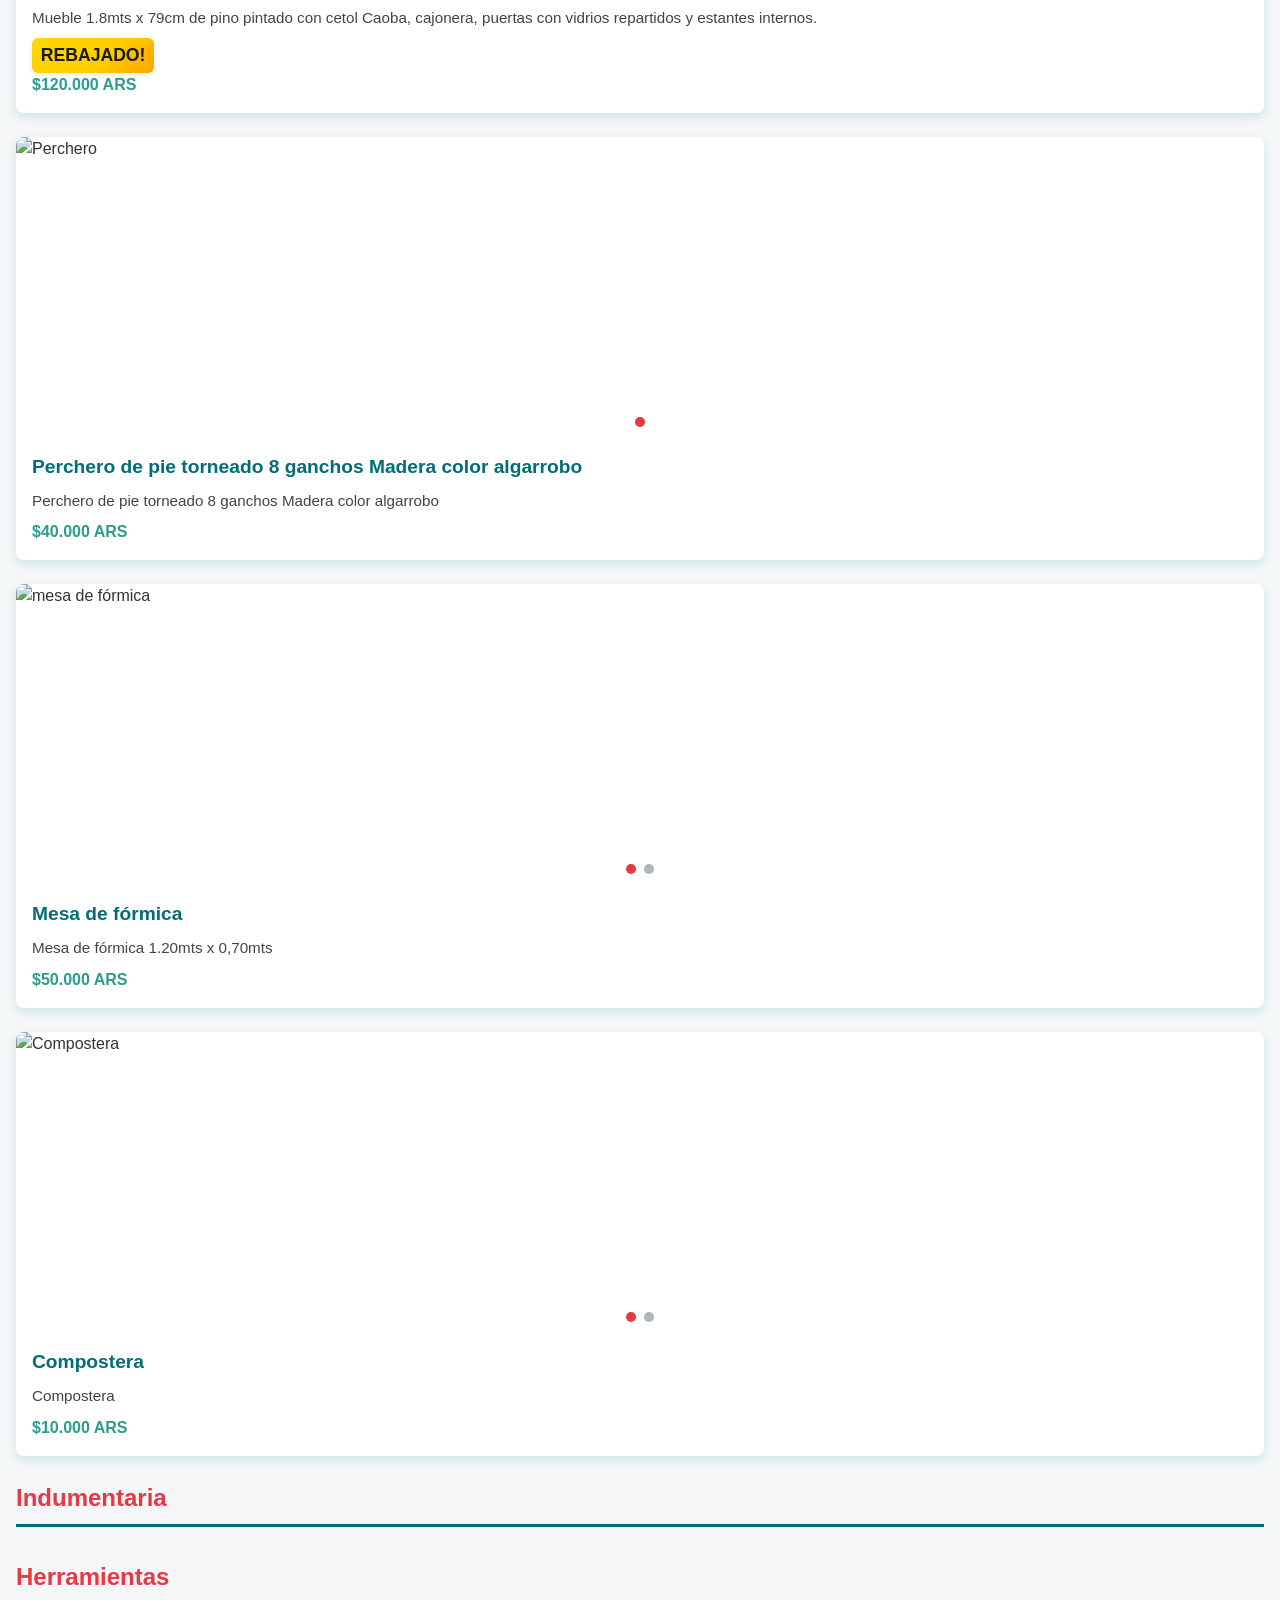
==== commit 291e845f: "frascos" ====
--- a/index.html
+++ b/index.html
@@ -89,19 +89,19 @@
       <div class="articulo" data-estado="disponible">
         <div class="imagen-articulo carousel-container" aria-live="polite">
           <div class="carousel-track">
-            <img src="https://i.imgur.com/4I0CvrO.jpeg" alt="Licuadora" />
-            <img src="https://i.imgur.com/NNgodYD.jpeg" alt="Licuadora" />
-            <img src="https://i.imgur.com/jBJ30fV.jpeg" alt="Licuadora" />
-          </div>
-          <div class="carousel-indicators"></div>
-        </div>
-        <div class="articulo-content">
-          <h3 class="titulo-articulo">
-            Licuadora Profesional Turbo Blender 1500 W
-          </h3>
-          <p class="descripcion">
-           Licuadora Profesional Turbo Blender 1500 W</p>
-          <p class="precio">$150.000 ARS</p>
+            <img src="https://i.imgur.com/mKctMwt.jpeg" alt="Frascos" />
+            <img src="https://i.imgur.com/8GO043B.jpeg" alt="Frascos" />
+          </div>
+          <div class="carousel-indicators"></div>
+        </div>
+        <div class="articulo-content">
+          <h3 class="titulo-articulo">
+           Frasco Cuadrado Vidrio Tapa Acero 12cm ancho x 19cm alto
+          </h3>
+          <p class="descripcion">
+          Frasco Cuadrado Vidrio Tapa Acero 12cm ancho x 19cm alto</p>
+          <p class="precio">Cantidad disponible 8 unidades</p>
+          <p class="precio">$5.000 ARS</p>
         </div>
       </div>
               <!-- Artículos Varios 01 -->
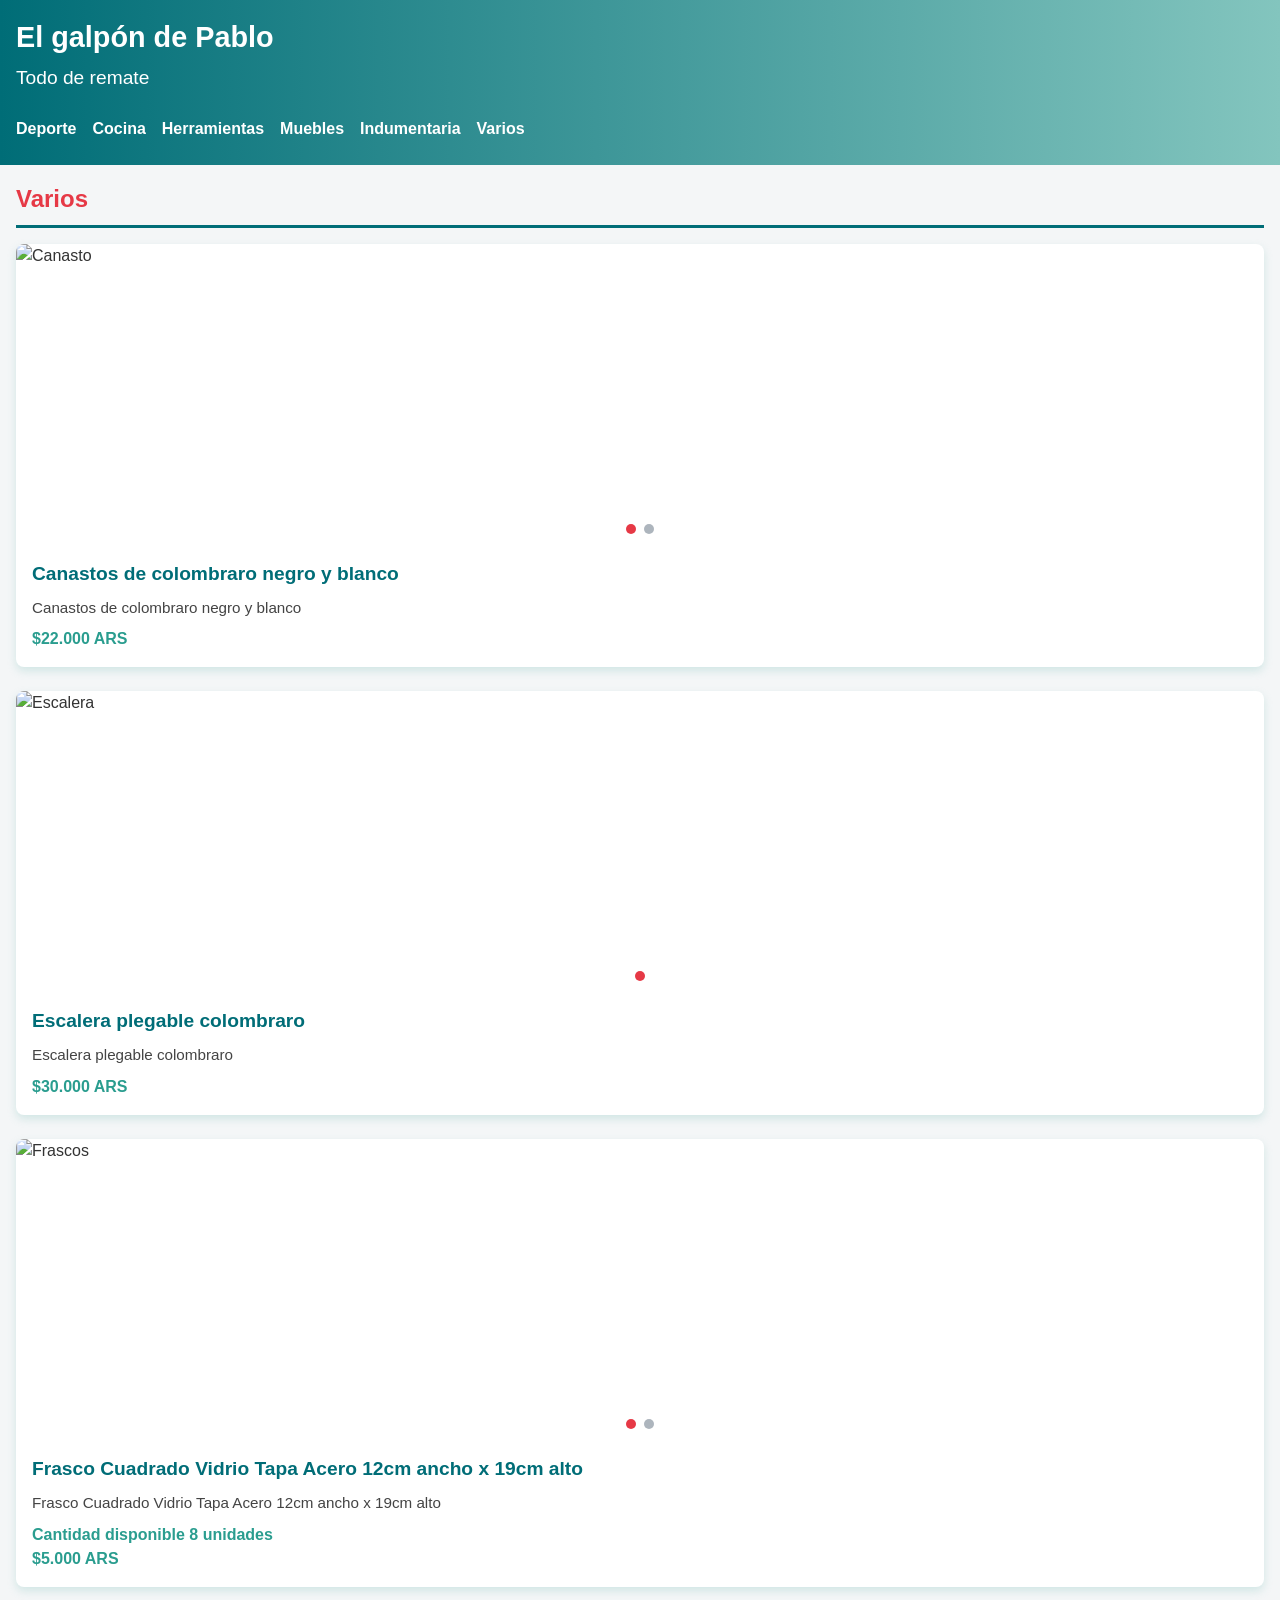
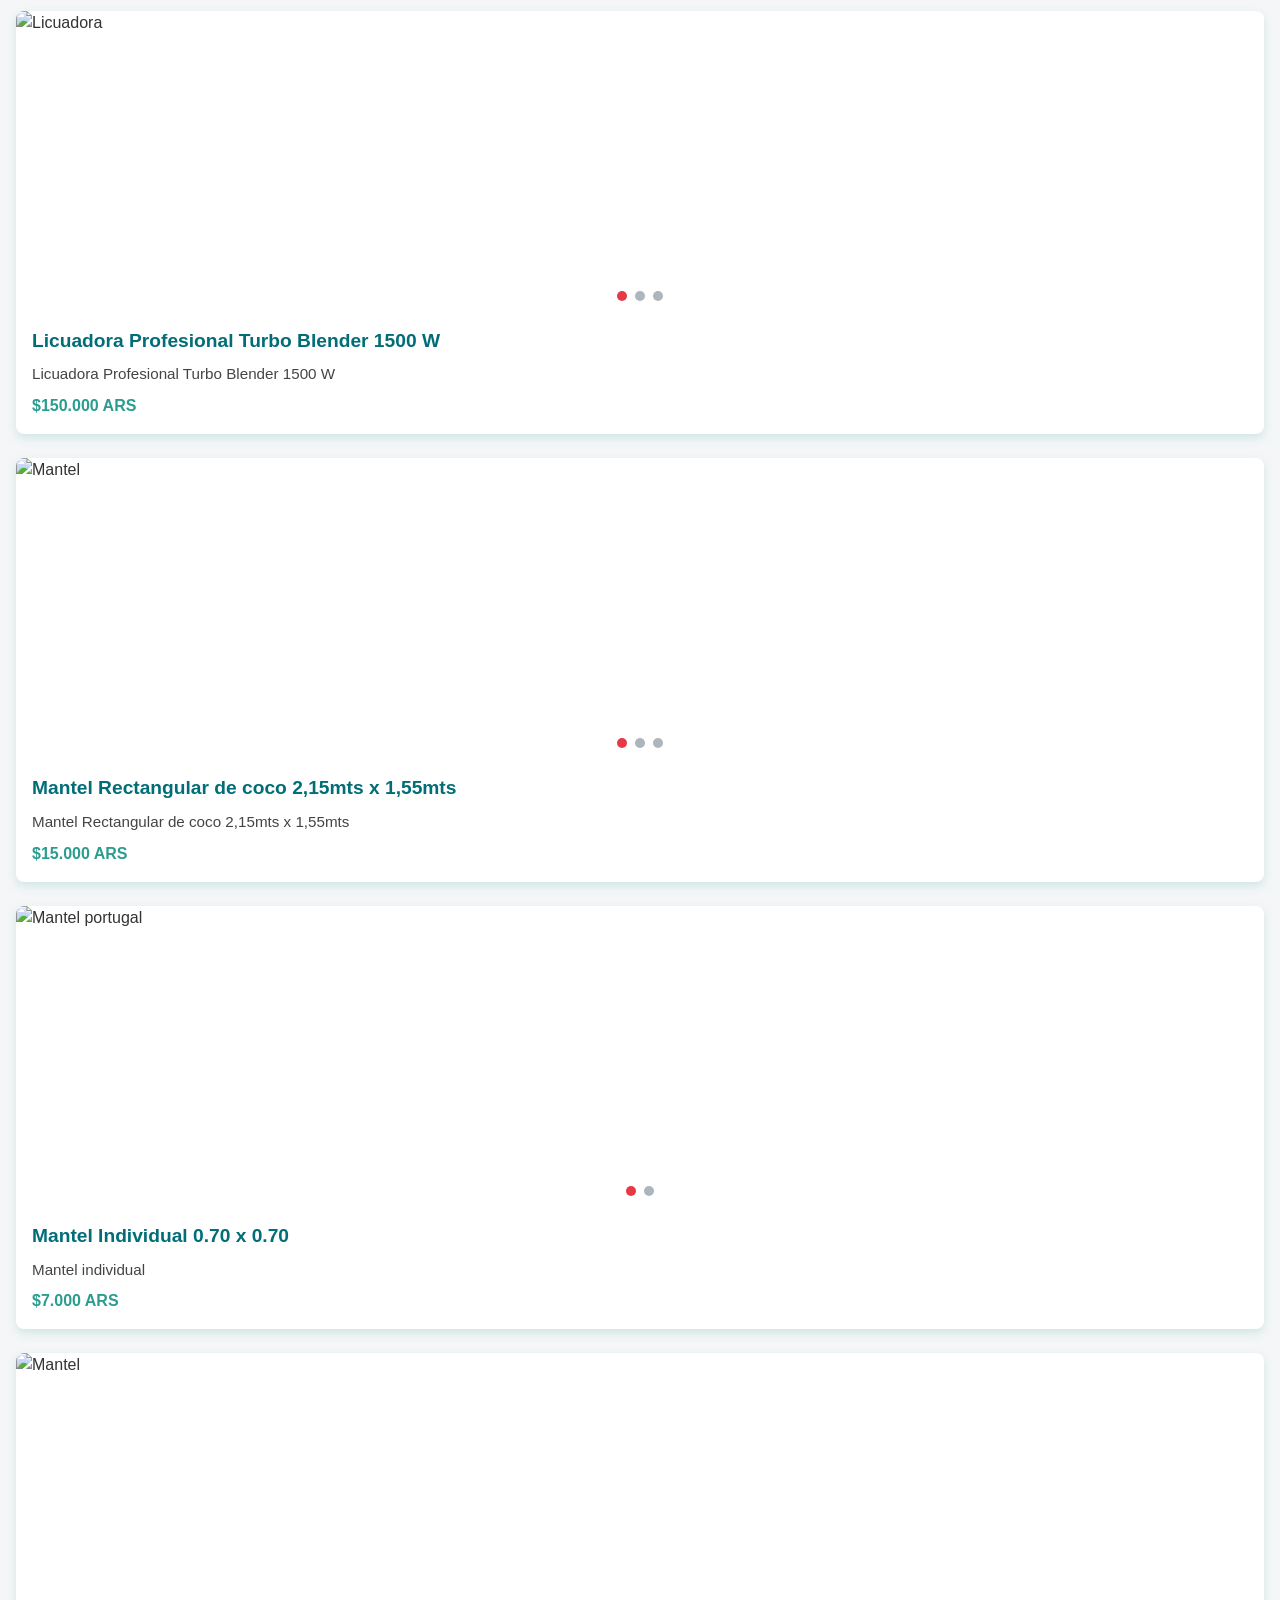
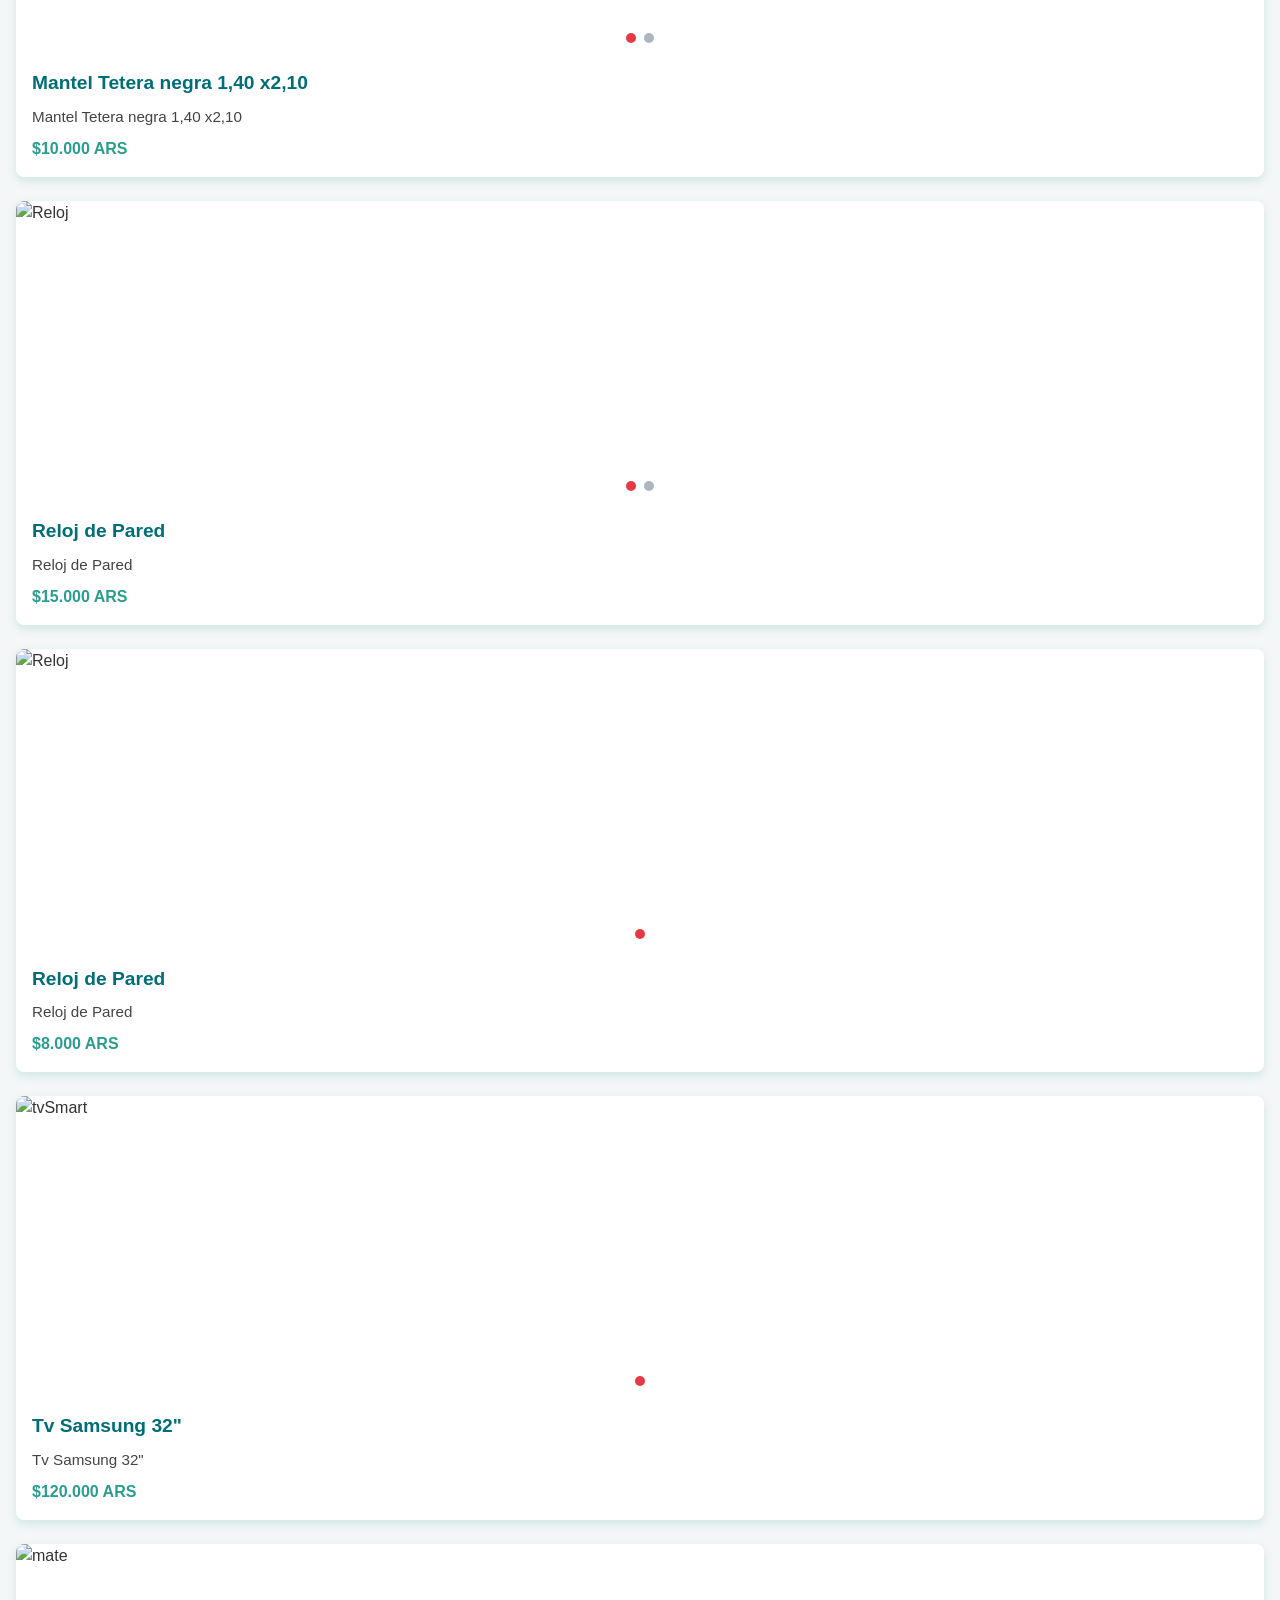
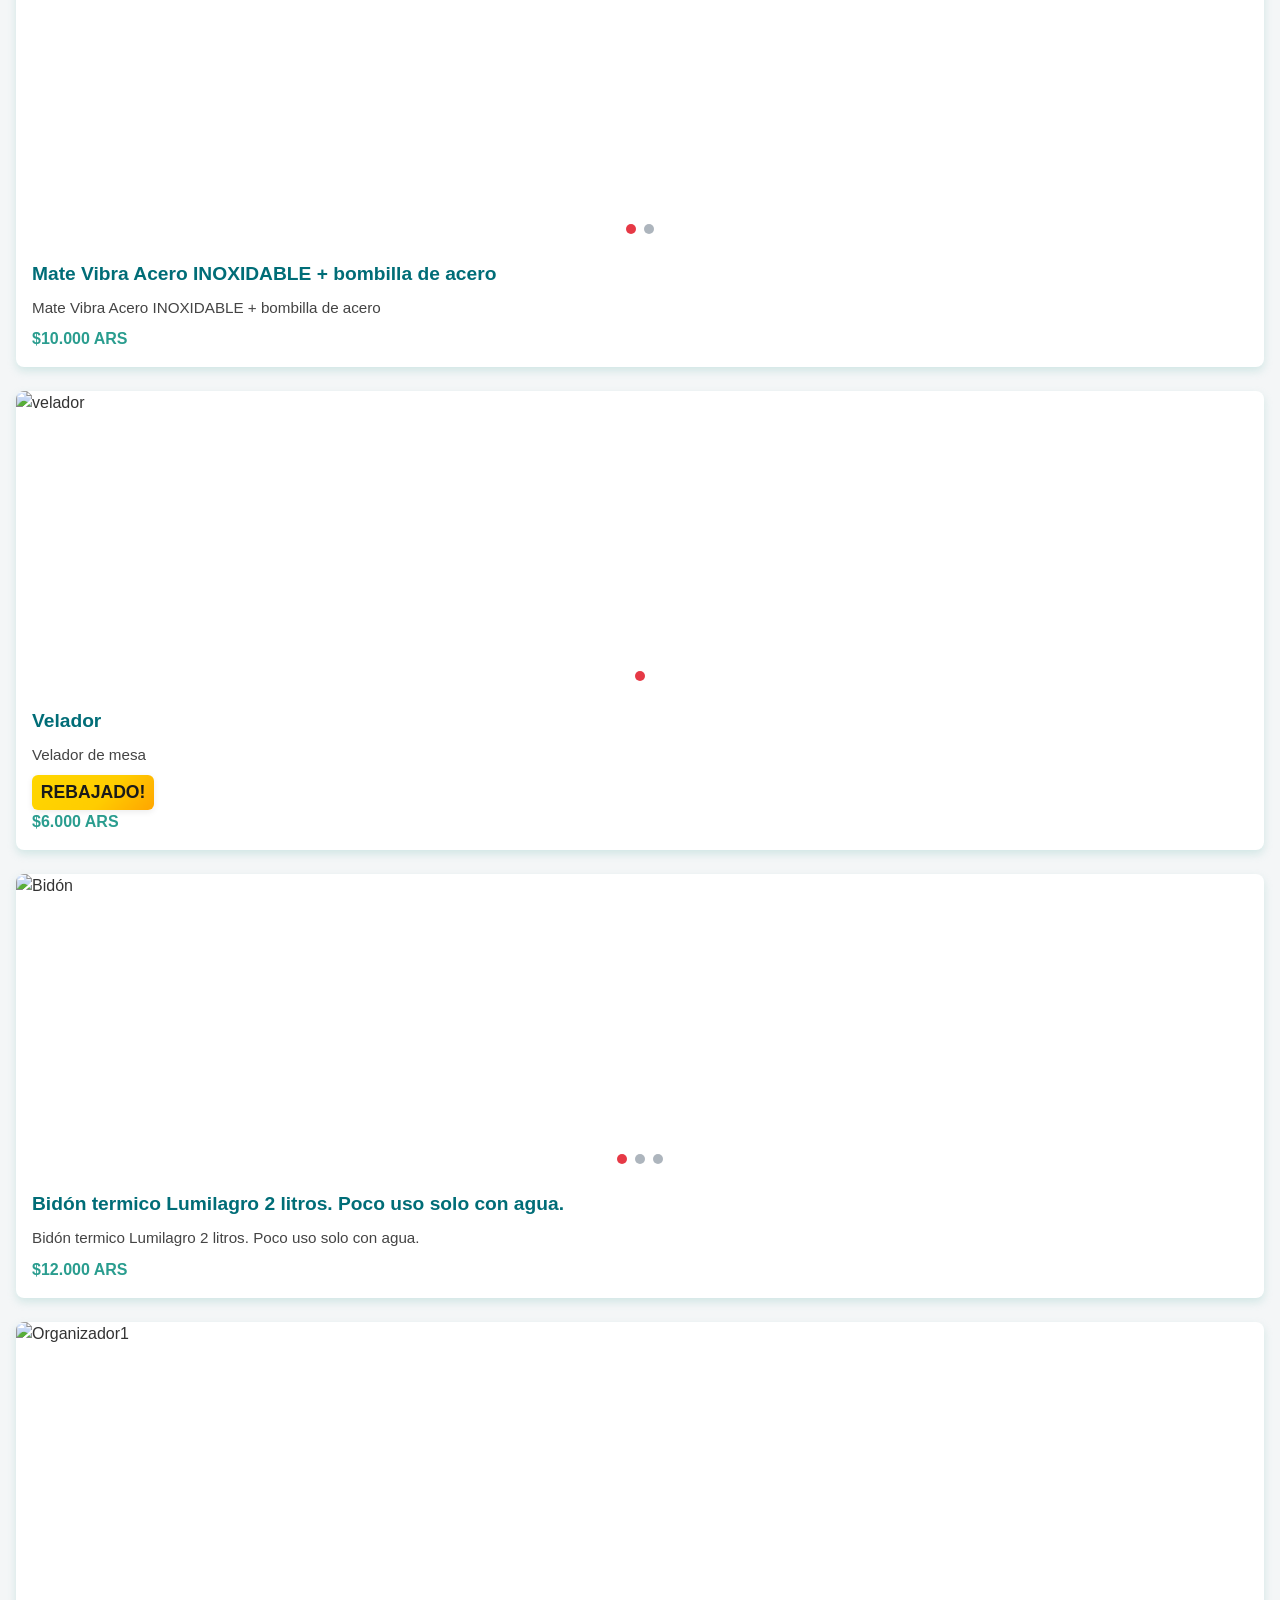
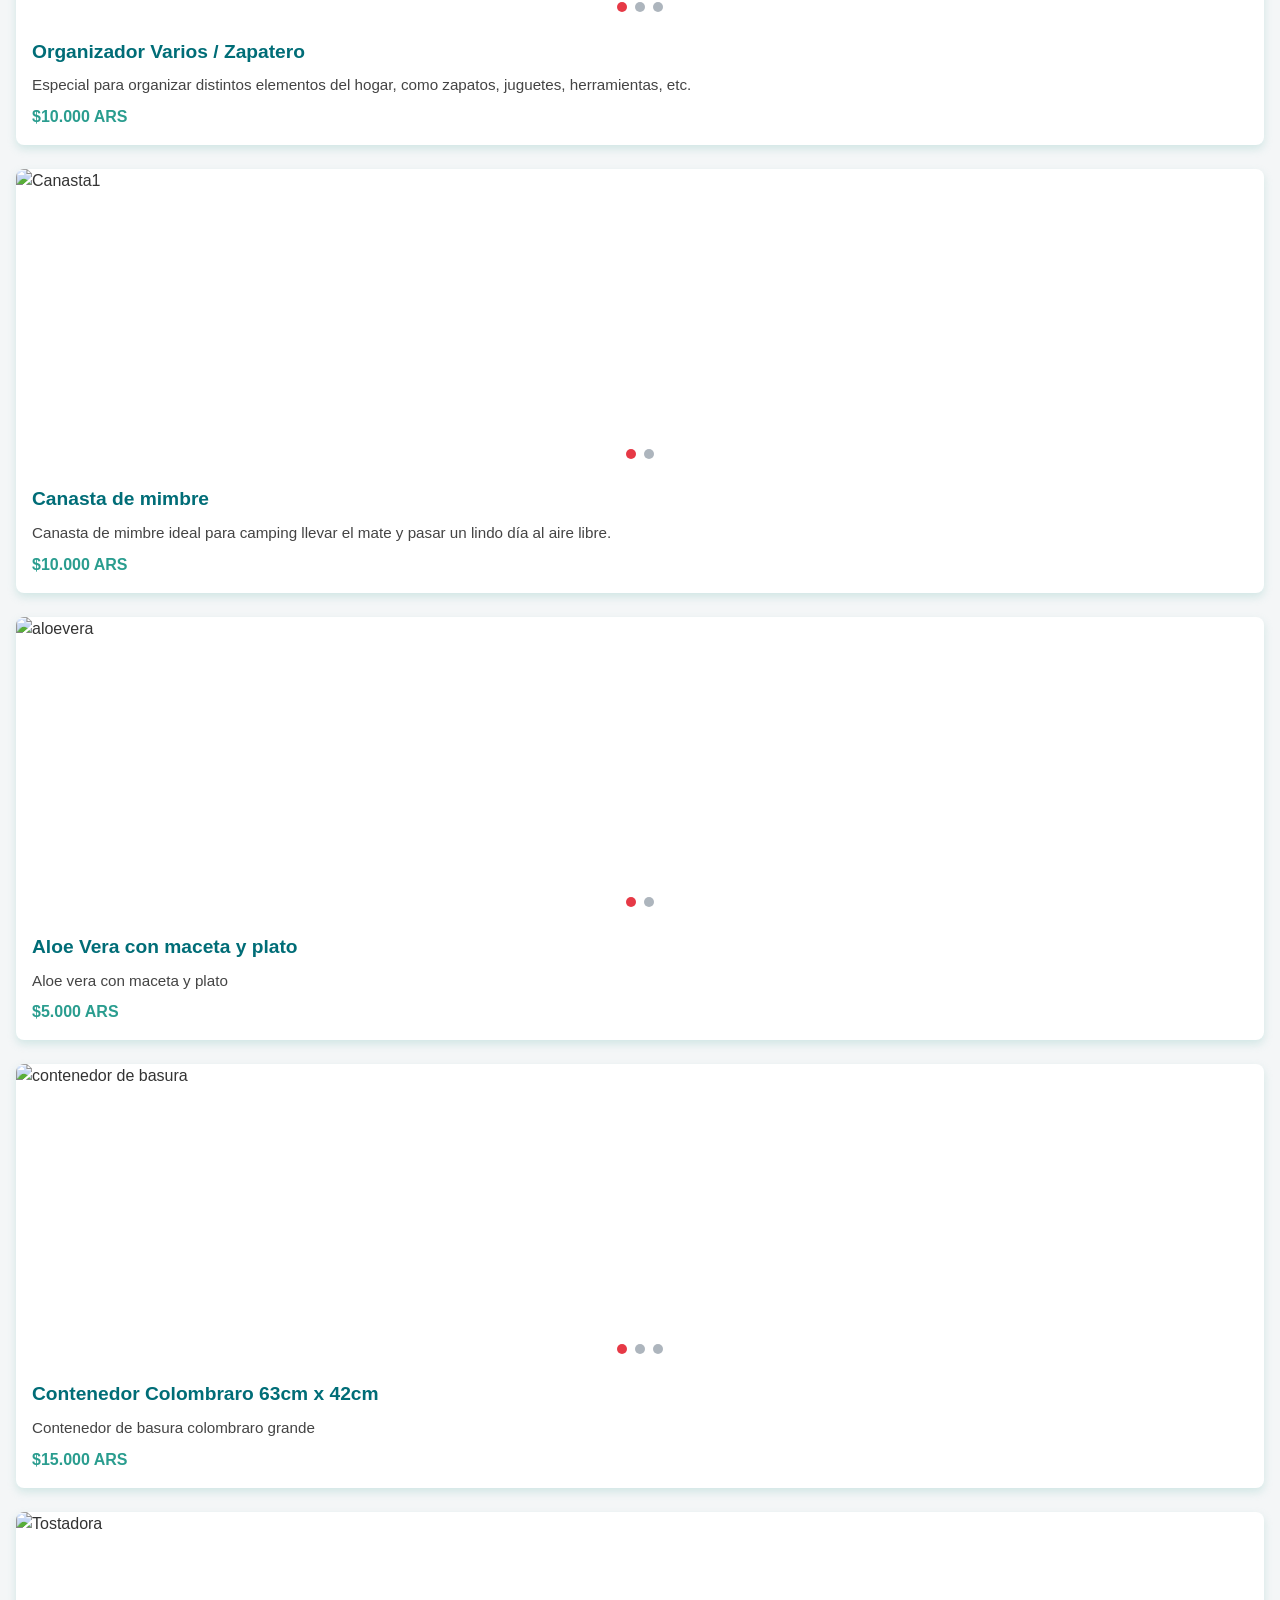
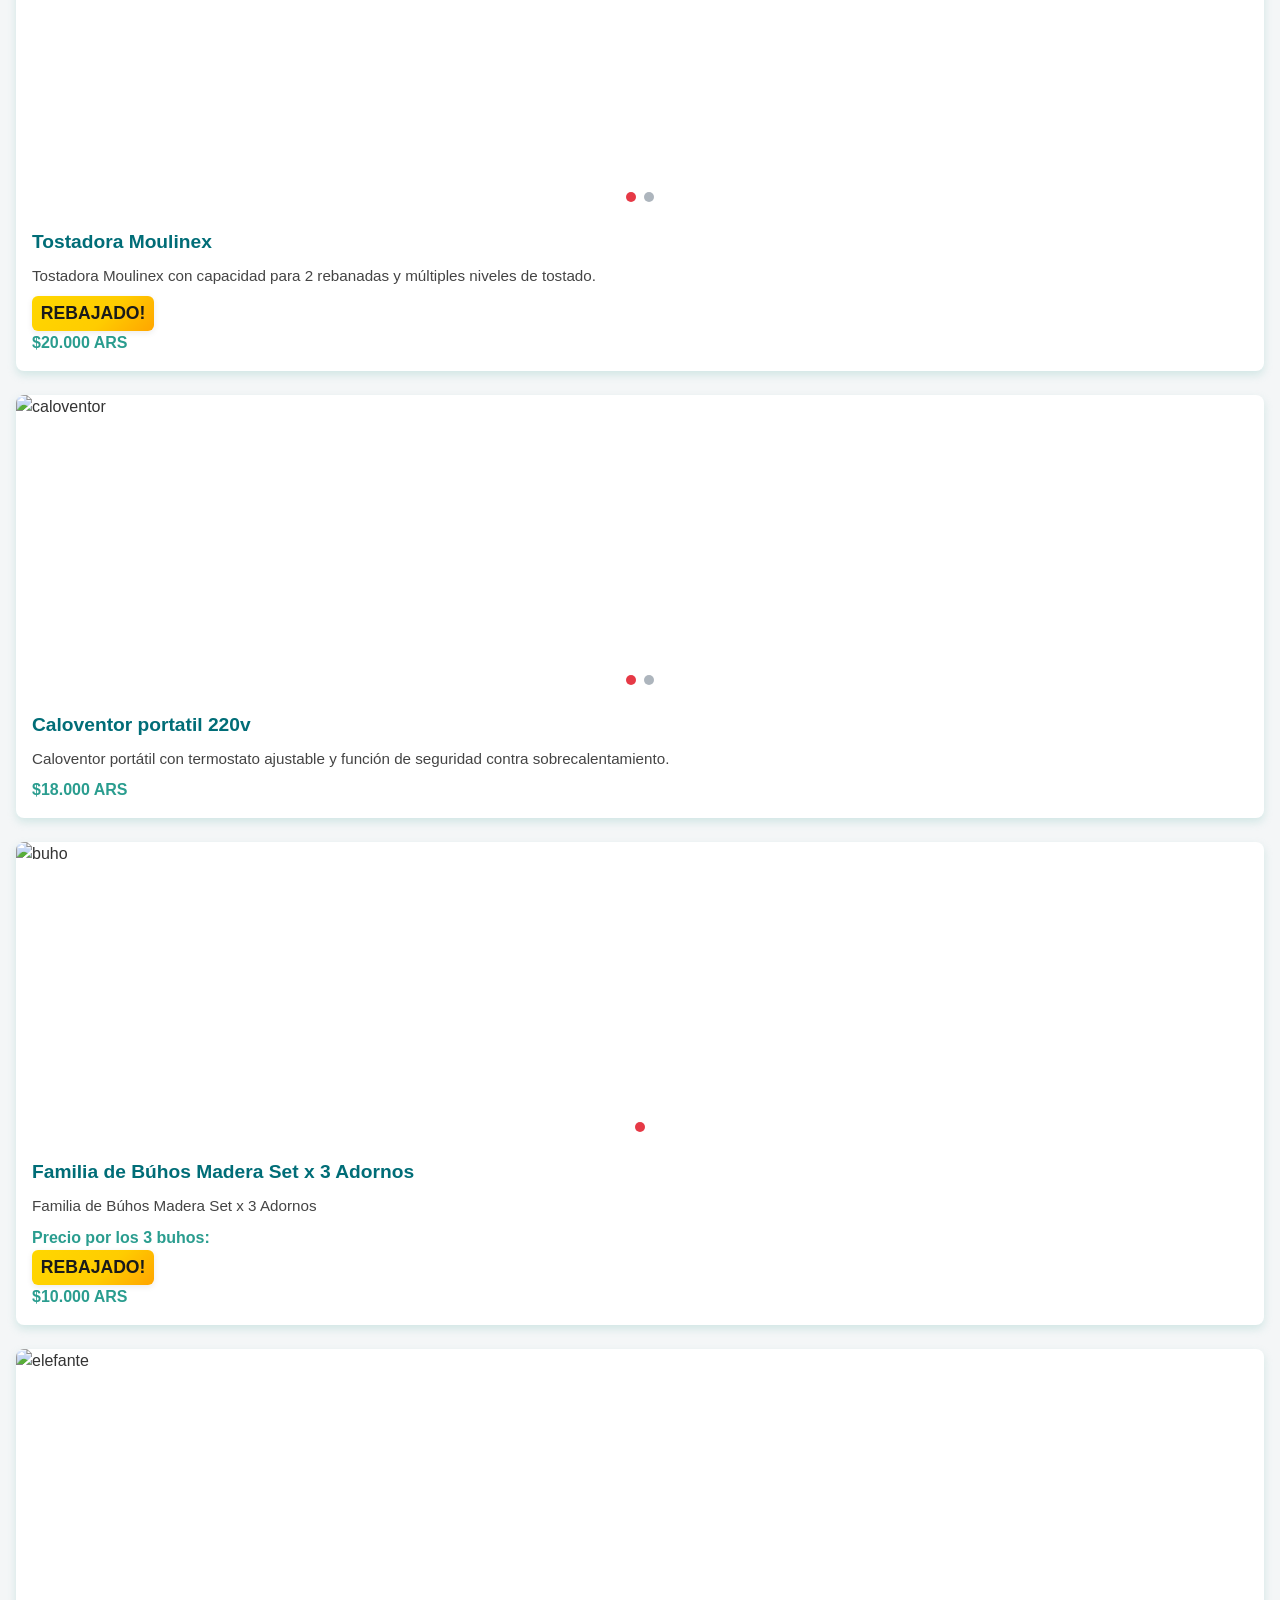
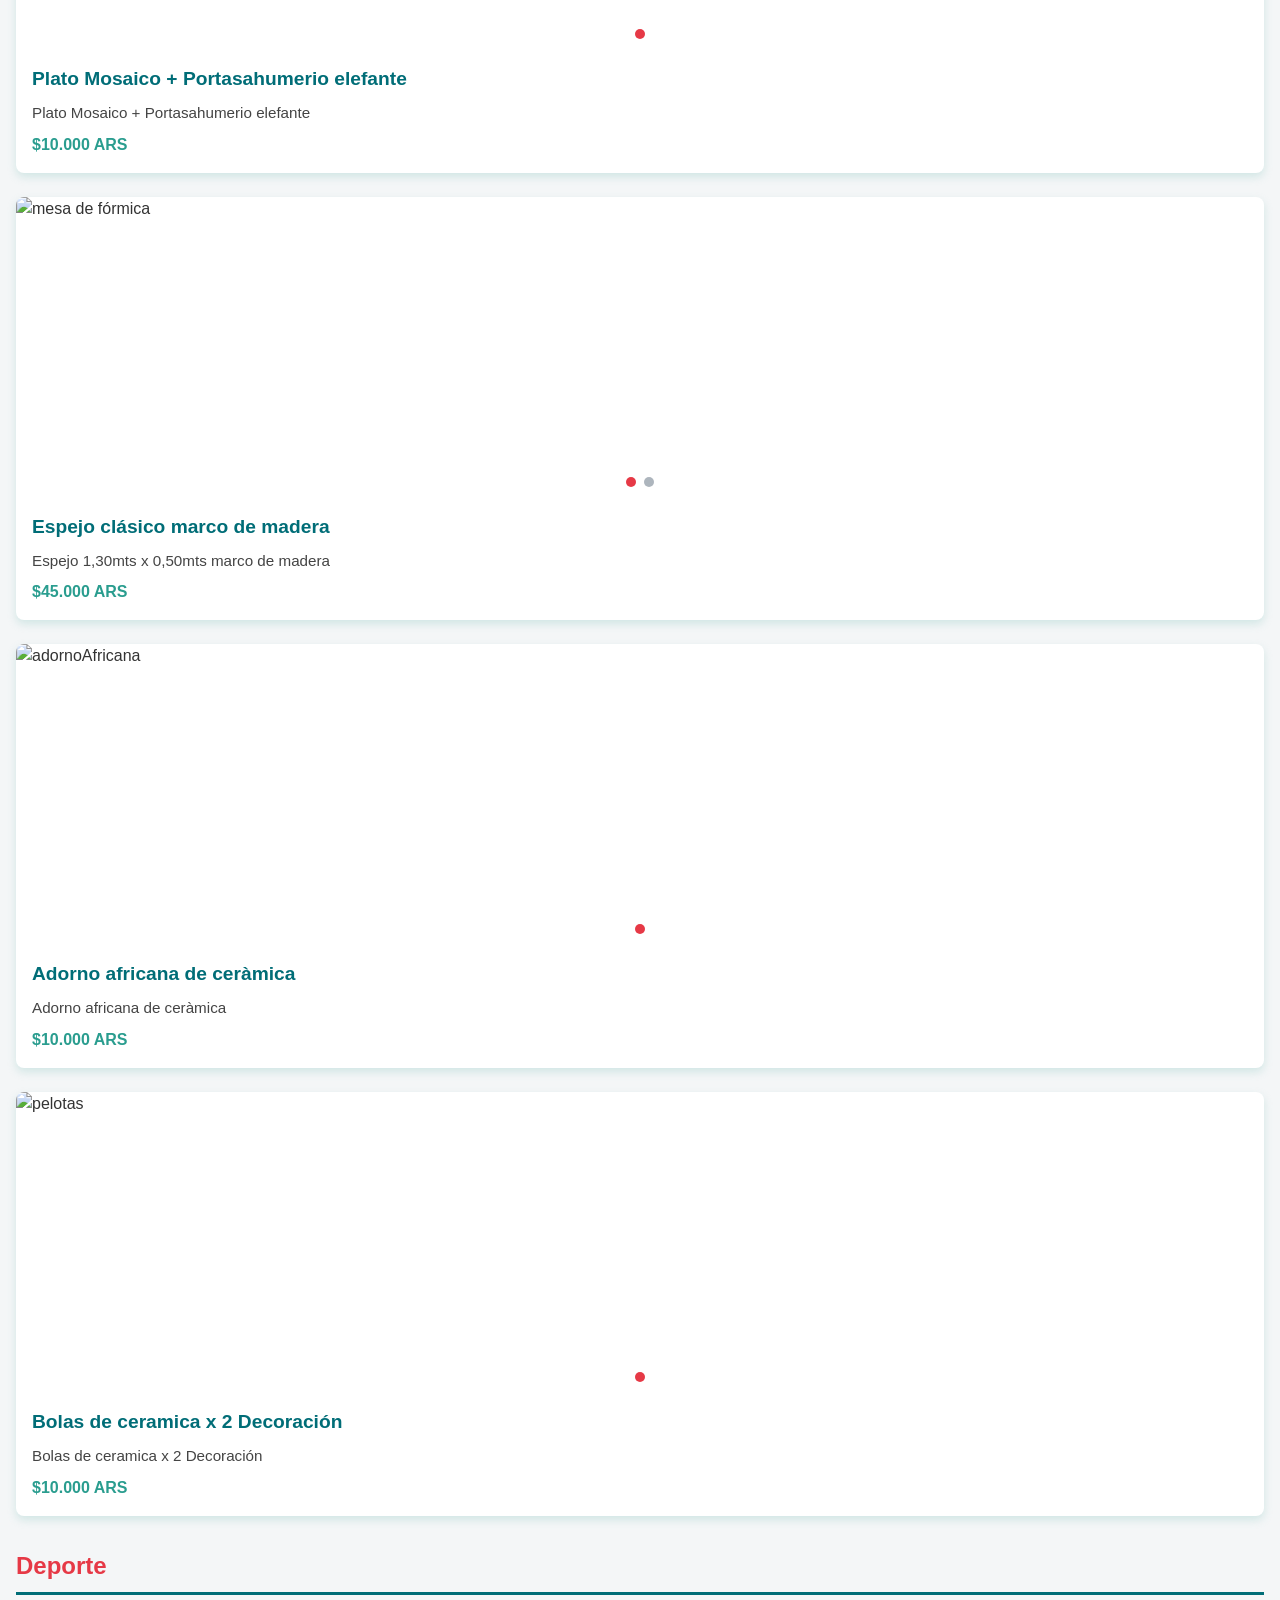
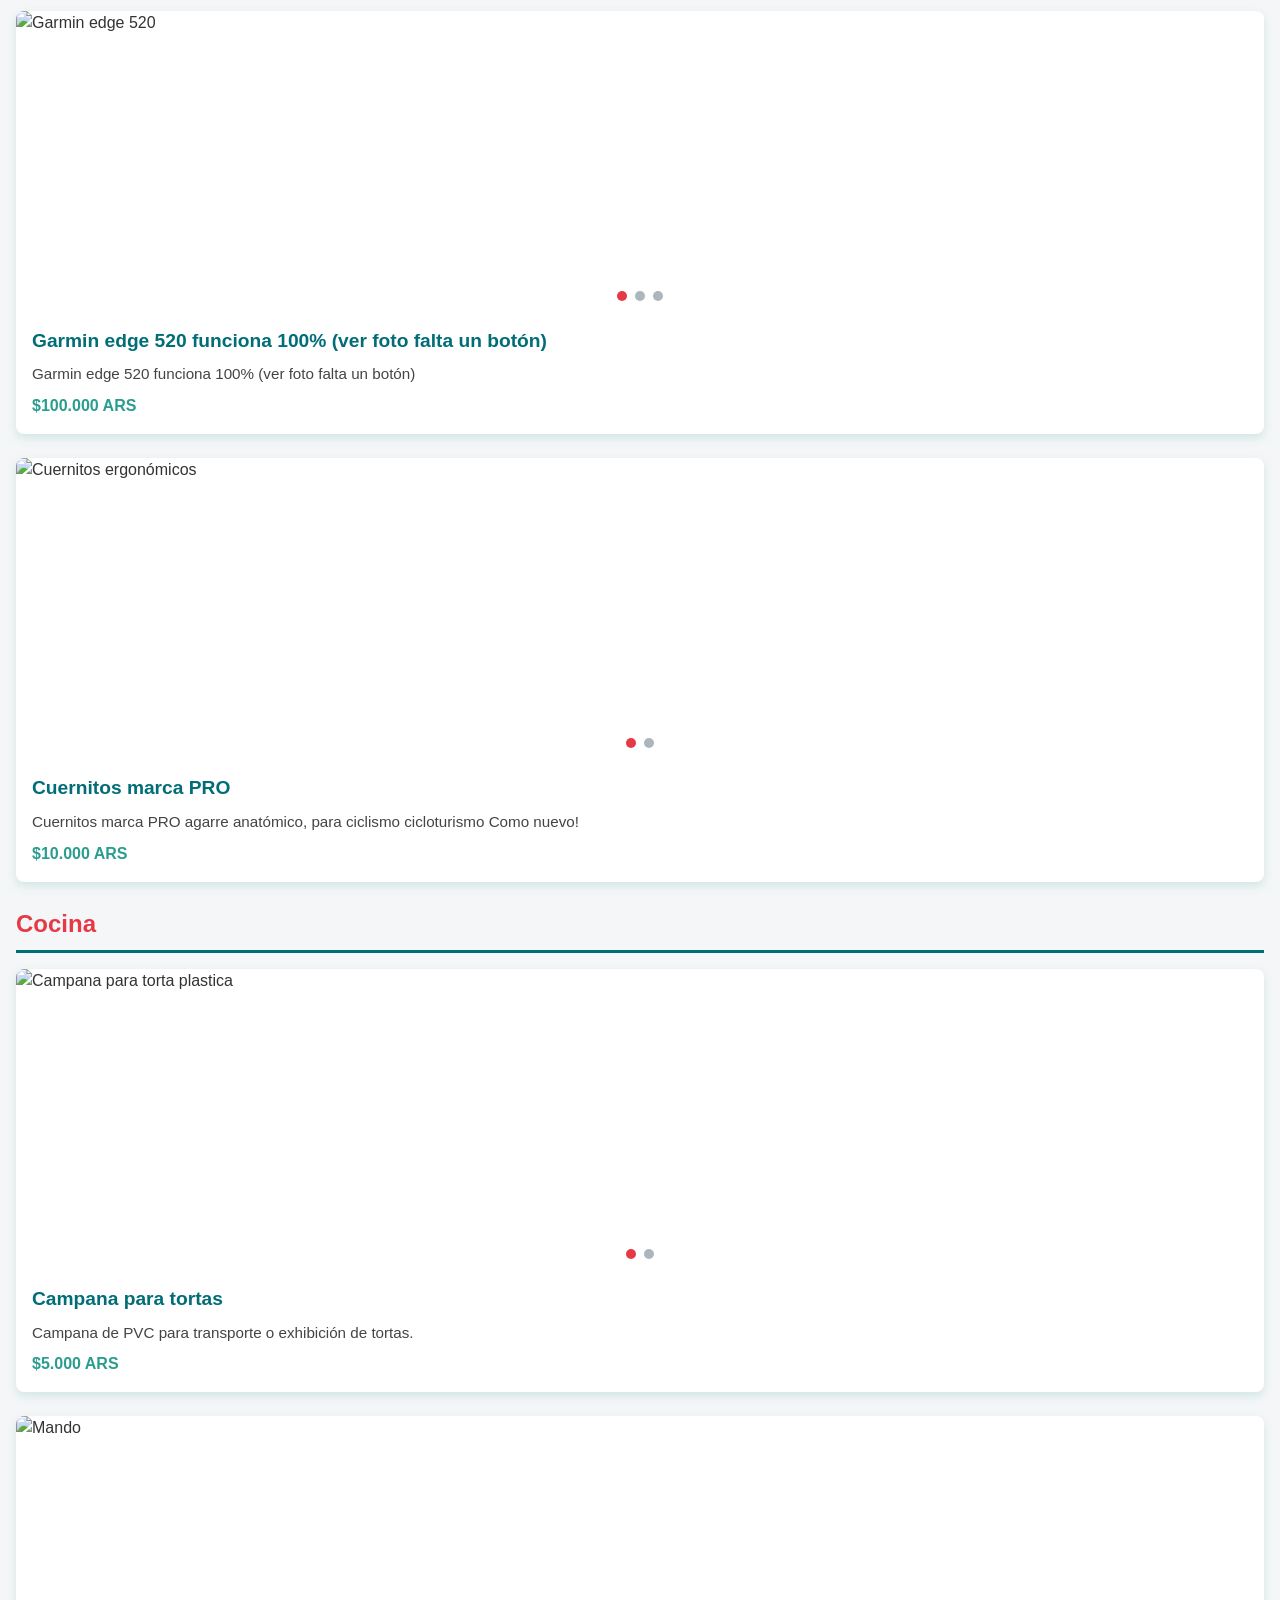
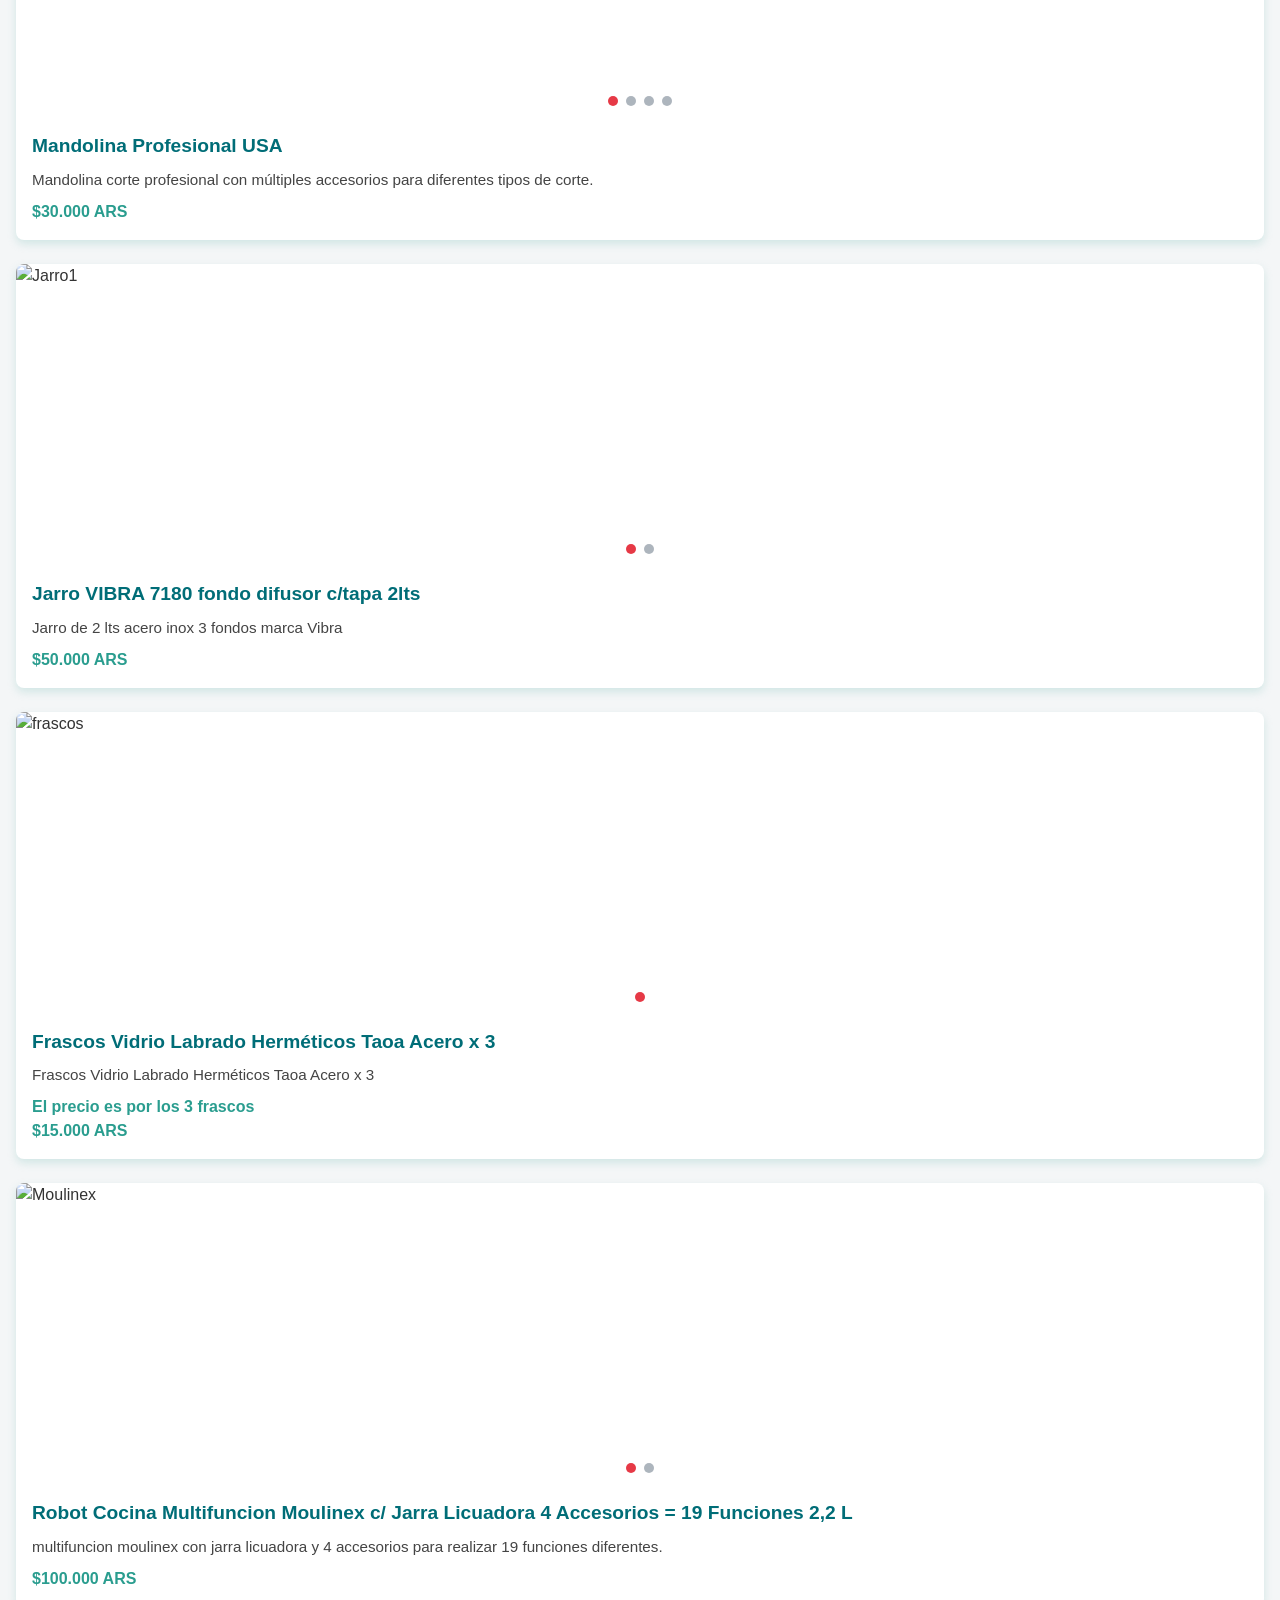
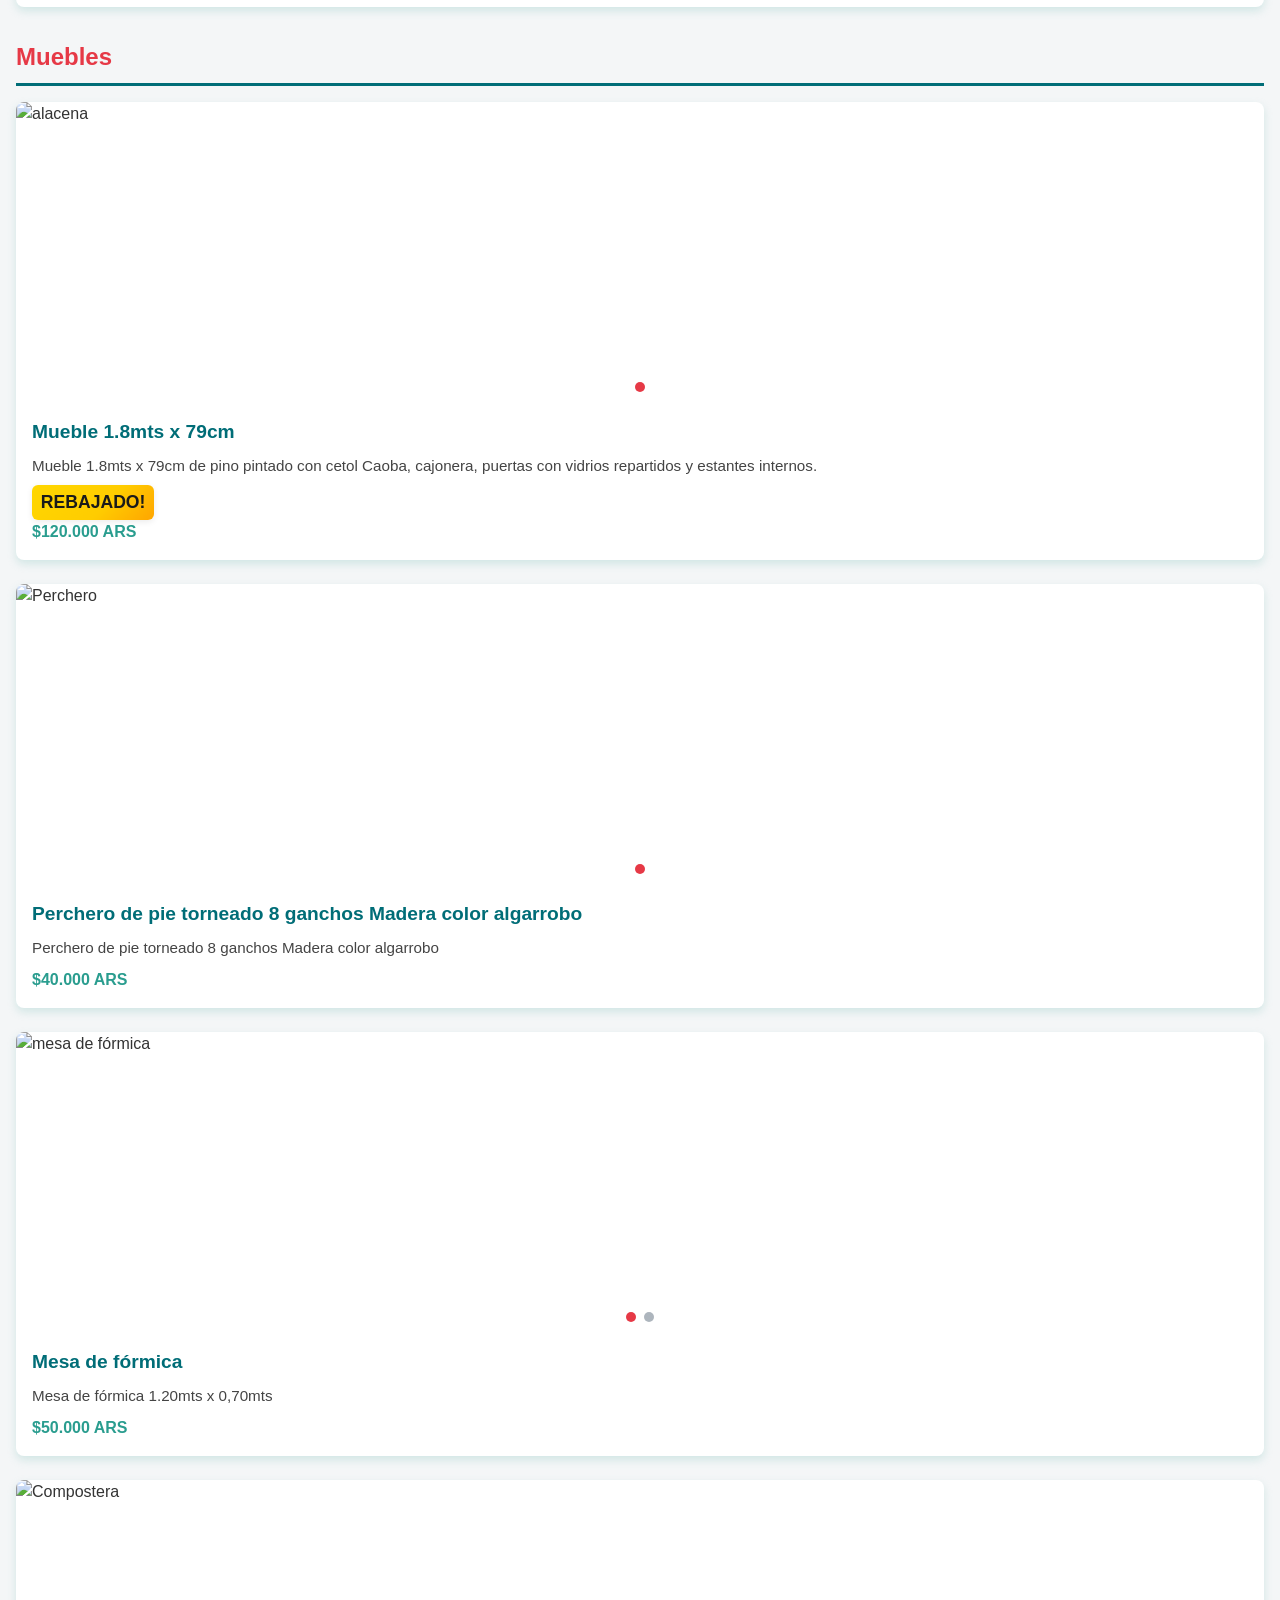
==== commit d17bd76d: "commit" ====
--- a/index.html
+++ b/index.html
@@ -178,6 +178,23 @@
           <p class="precio">$10.000 ARS</p>
         </div>
       </div>
+            <!-- Artículos Varios 01 -->
+      <div class="articulo" data-estado="disponible">
+        <div class="imagen-articulo carousel-container" aria-live="polite">
+          <div class="carousel-track">
+            <img src="https://i.imgur.com/ToaoIxX.jpeg" alt="Reloj" />
+            <img src="https://i.imgur.com/bSVV5AX.jpeg" alt="Reloj" />
+          </div>
+          <div class="carousel-indicators"></div>
+        </div>
+        <div class="articulo-content">
+          <h3 class="titulo-articulo">
+            Reloj de Pared
+          </h3>
+          <p class="descripcion">Reloj de Pared</p>
+          <p class="precio">$15.000 ARS</p>
+        </div>
+      </div>
       <!-- Artículos Varios 01 -->
       <div class="articulo" data-estado="disponible">
         <div class="imagen-articulo carousel-container" aria-live="polite">
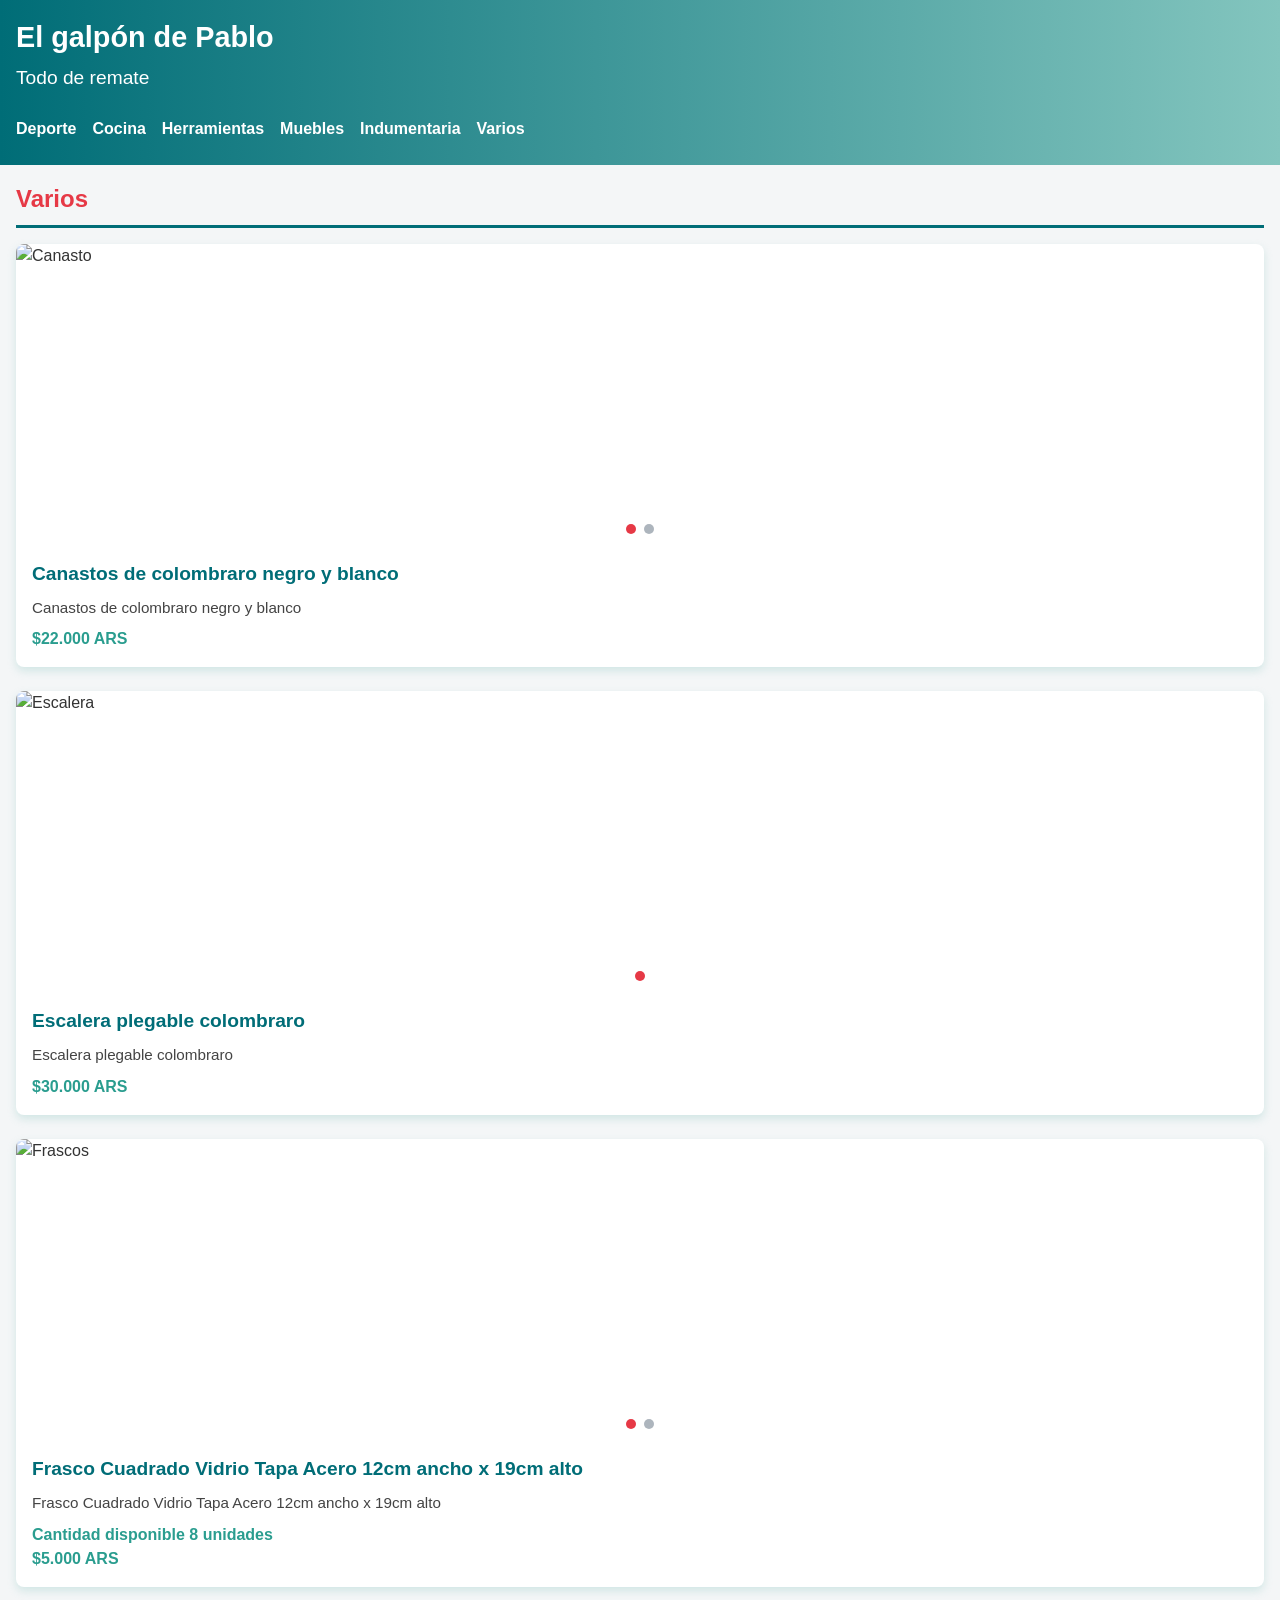
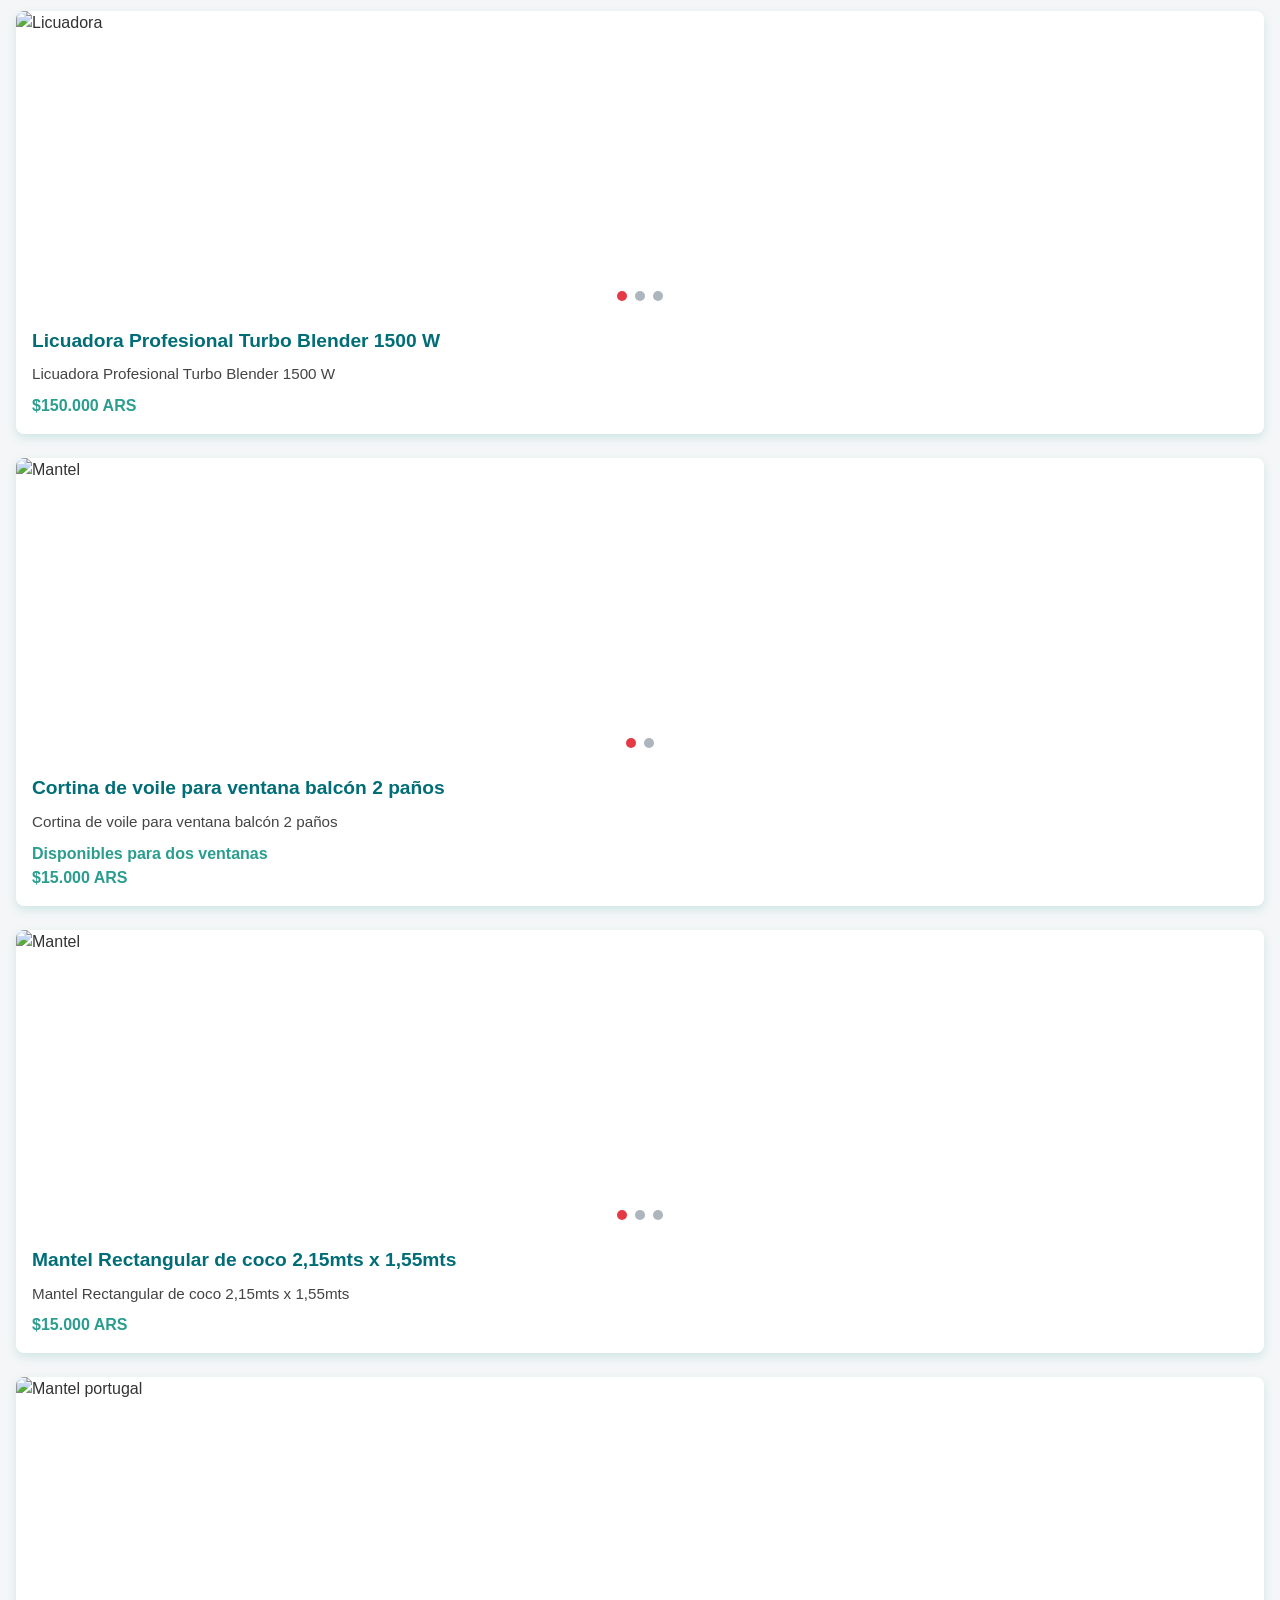
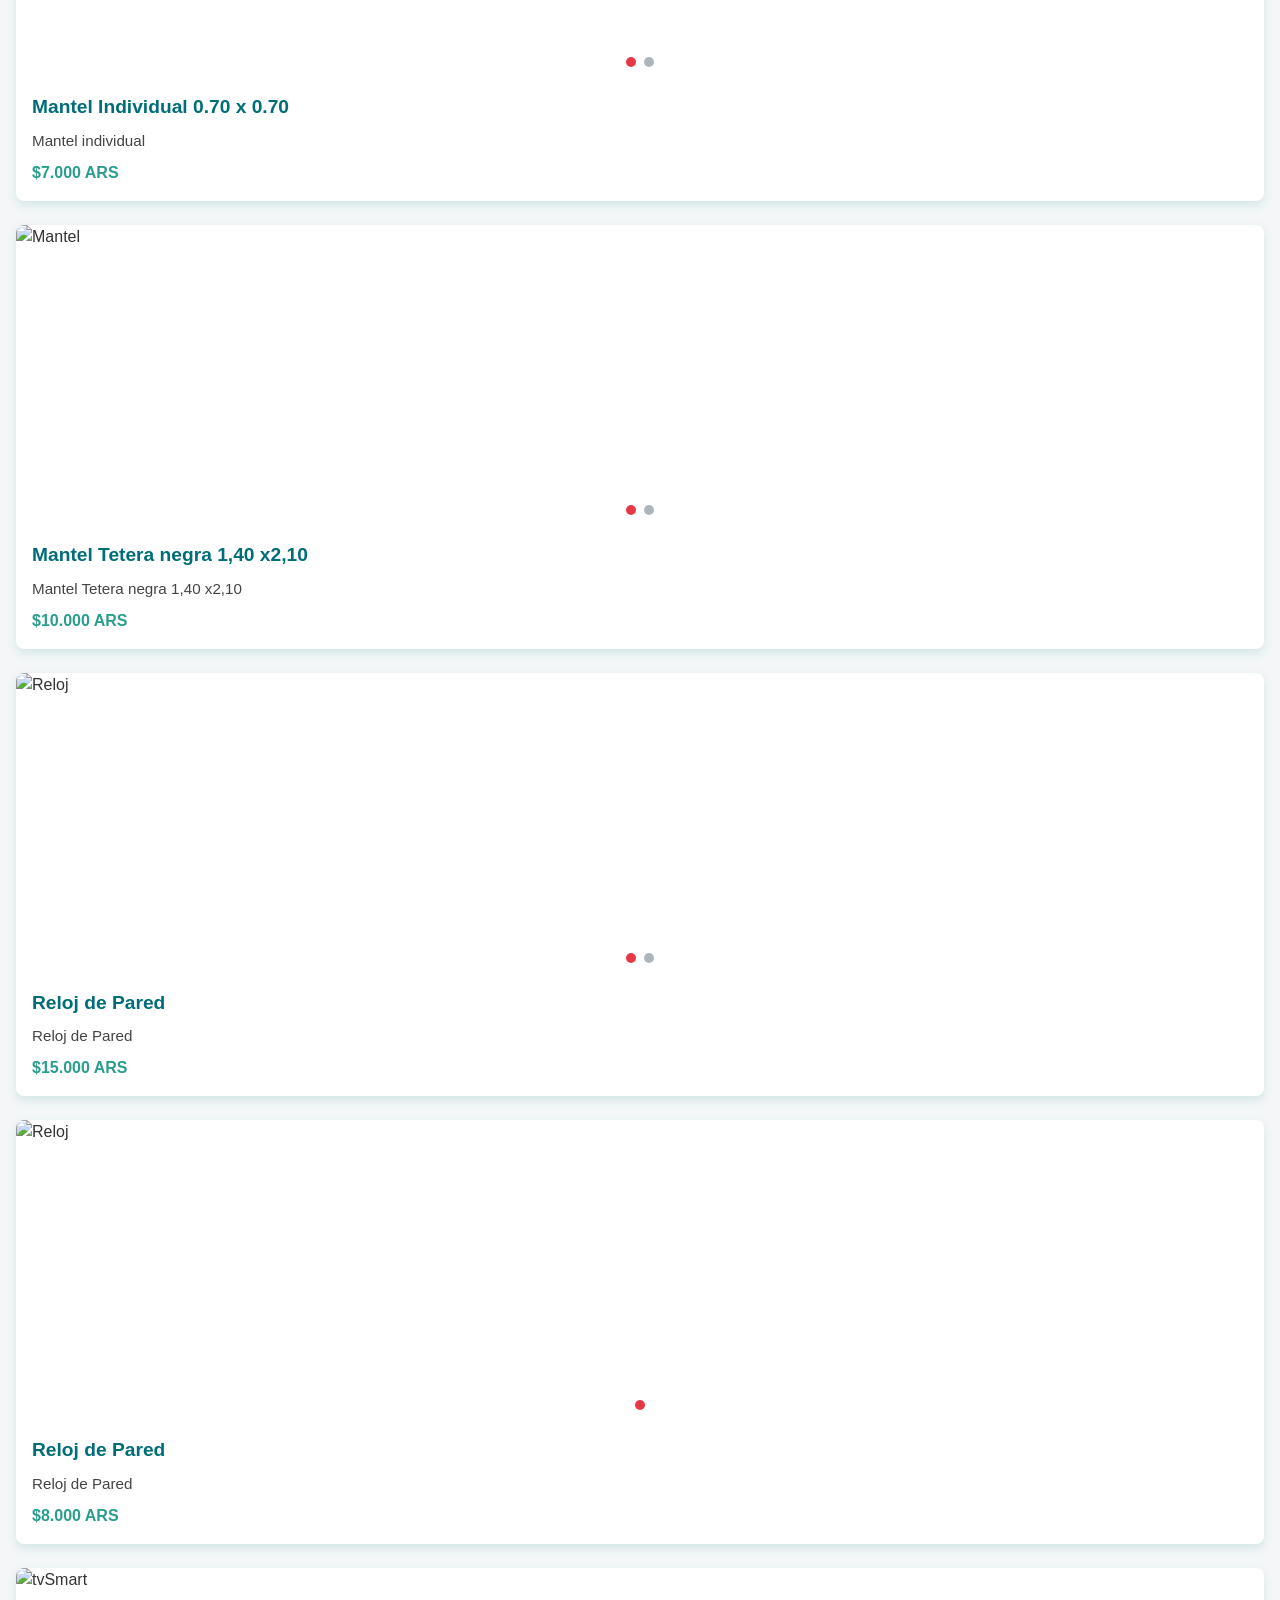
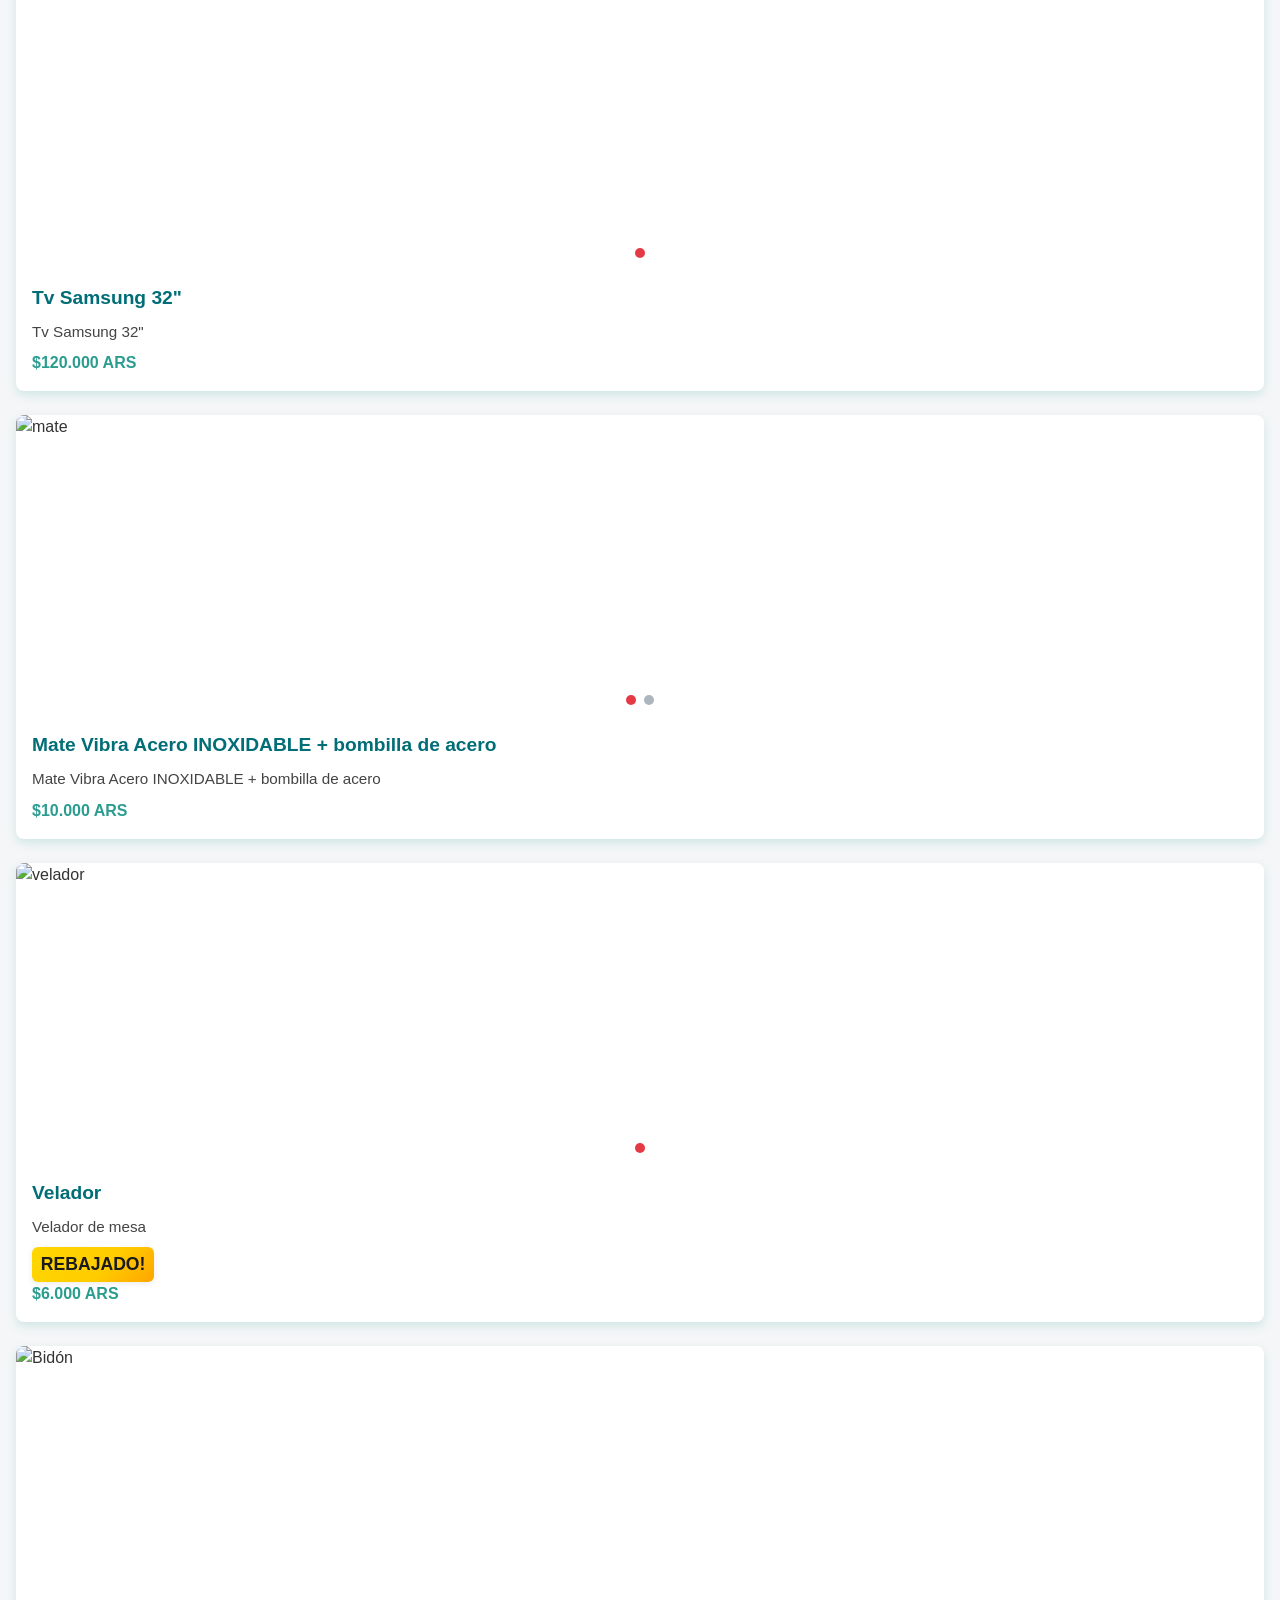
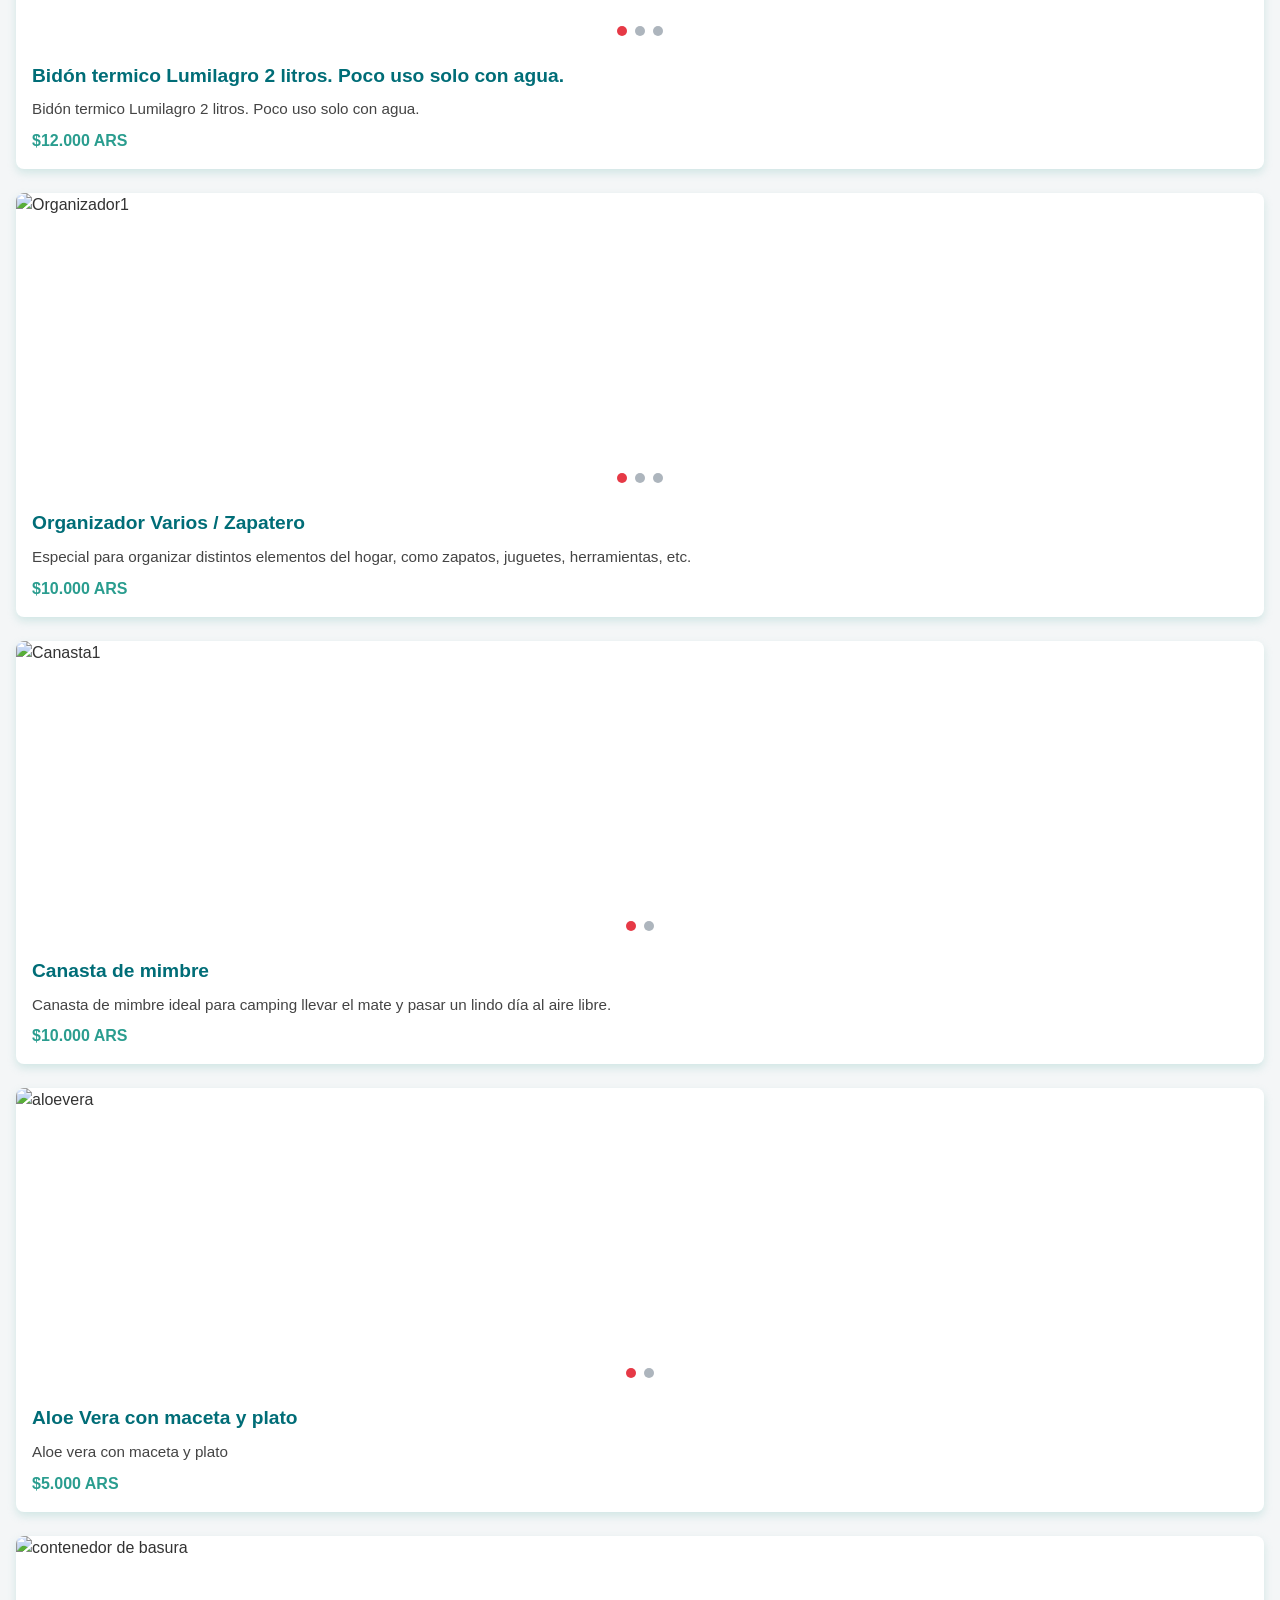
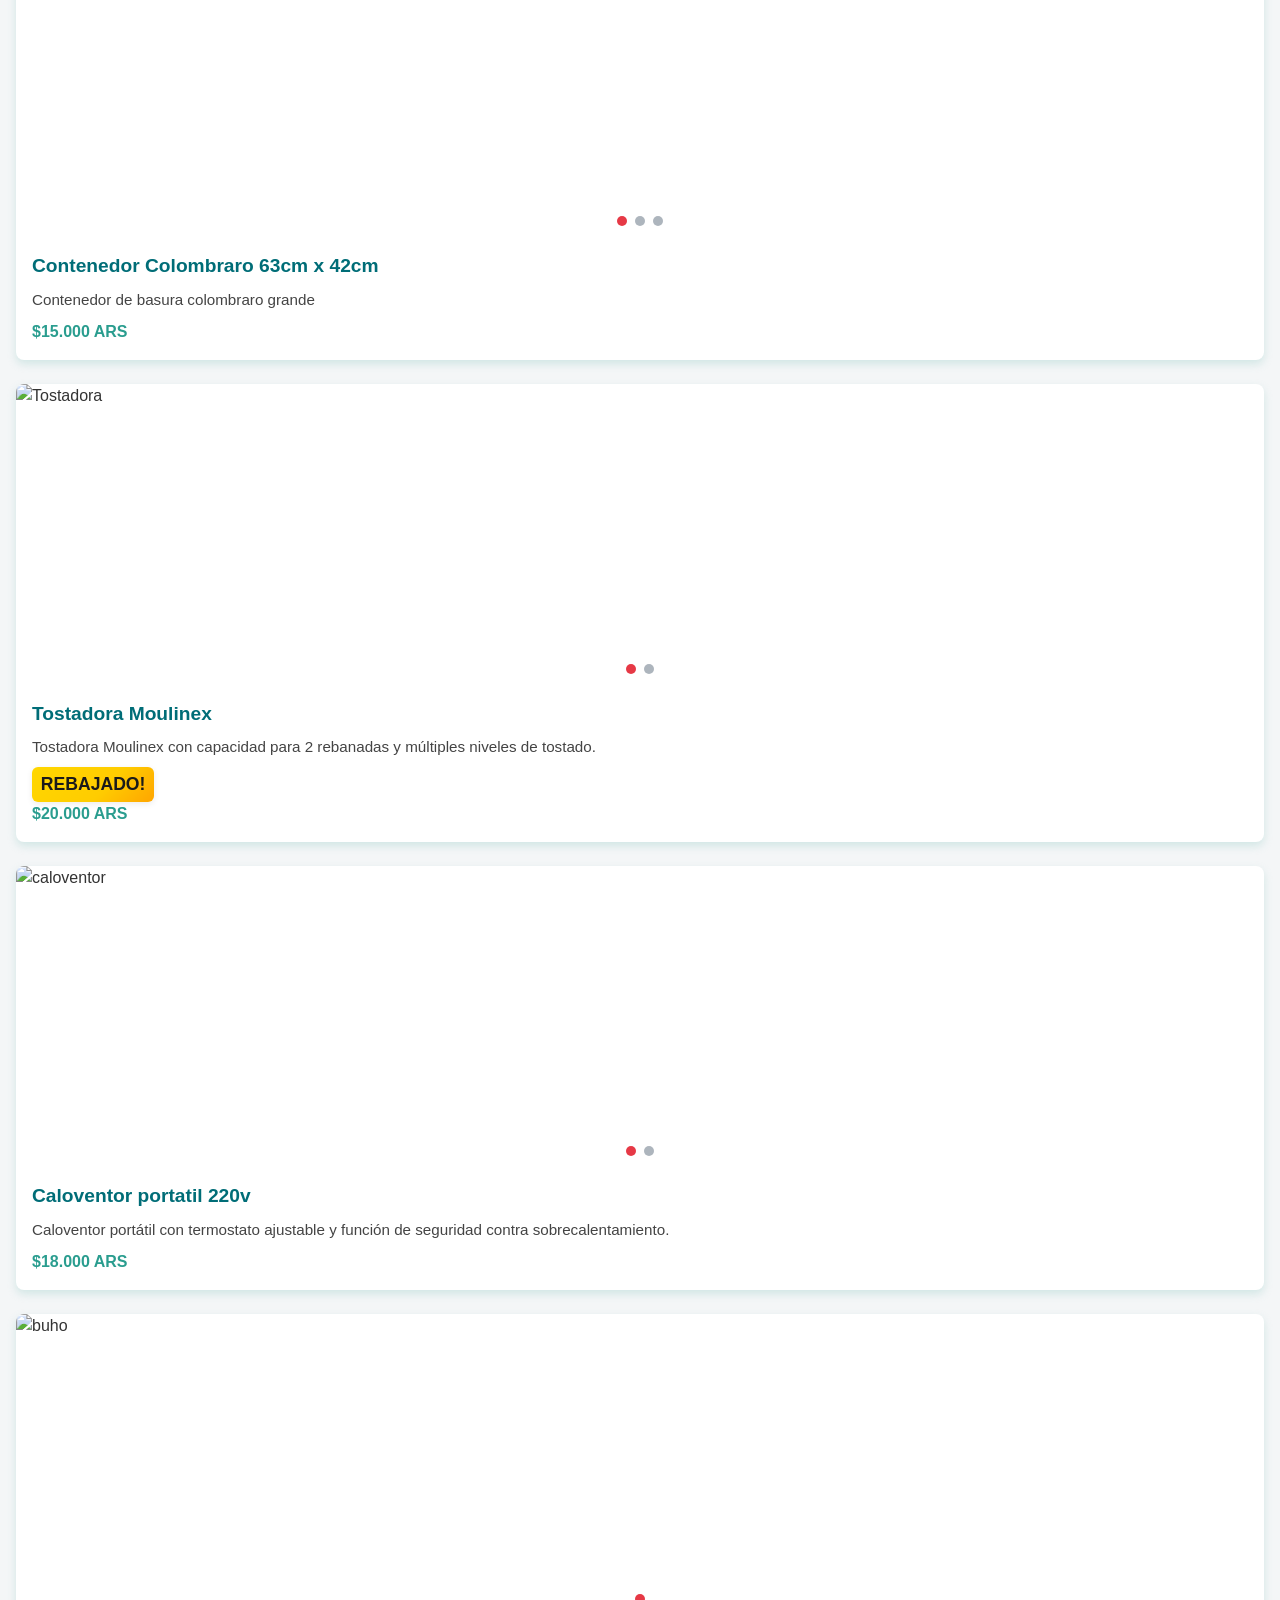
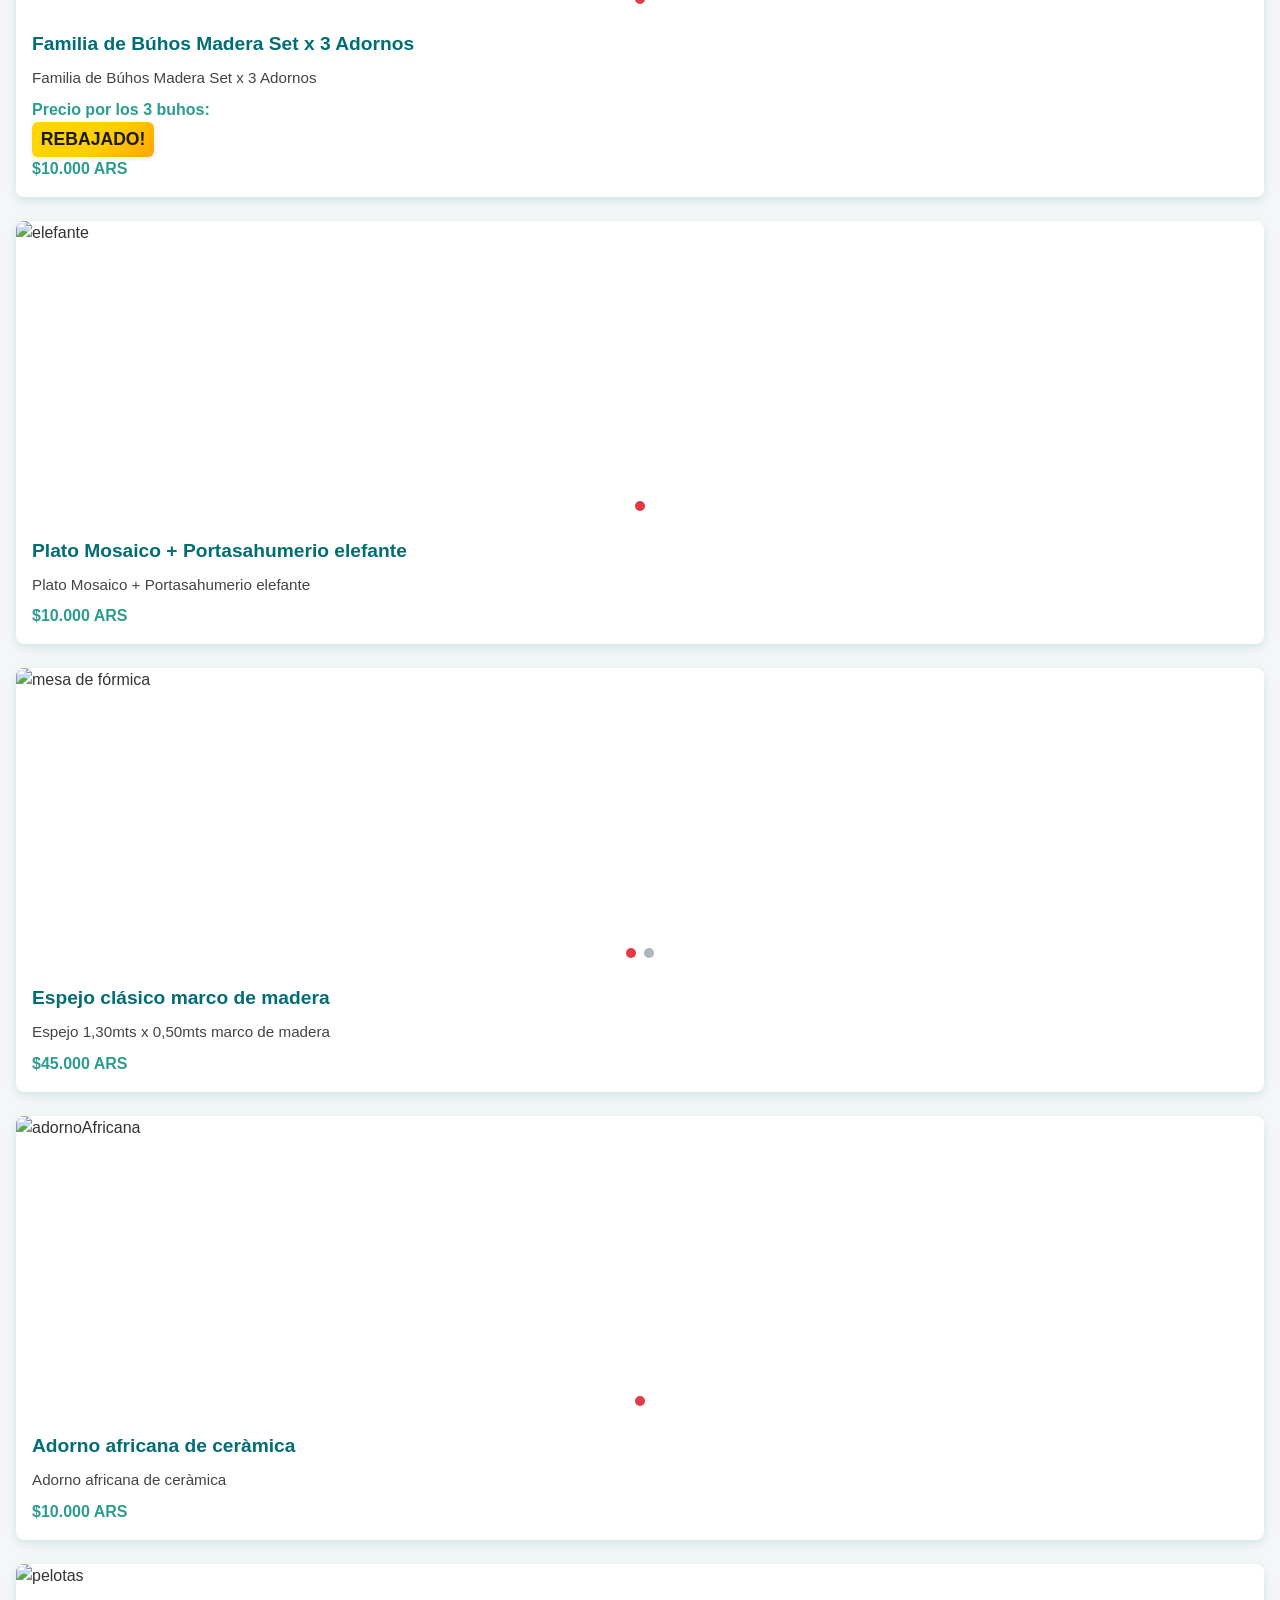
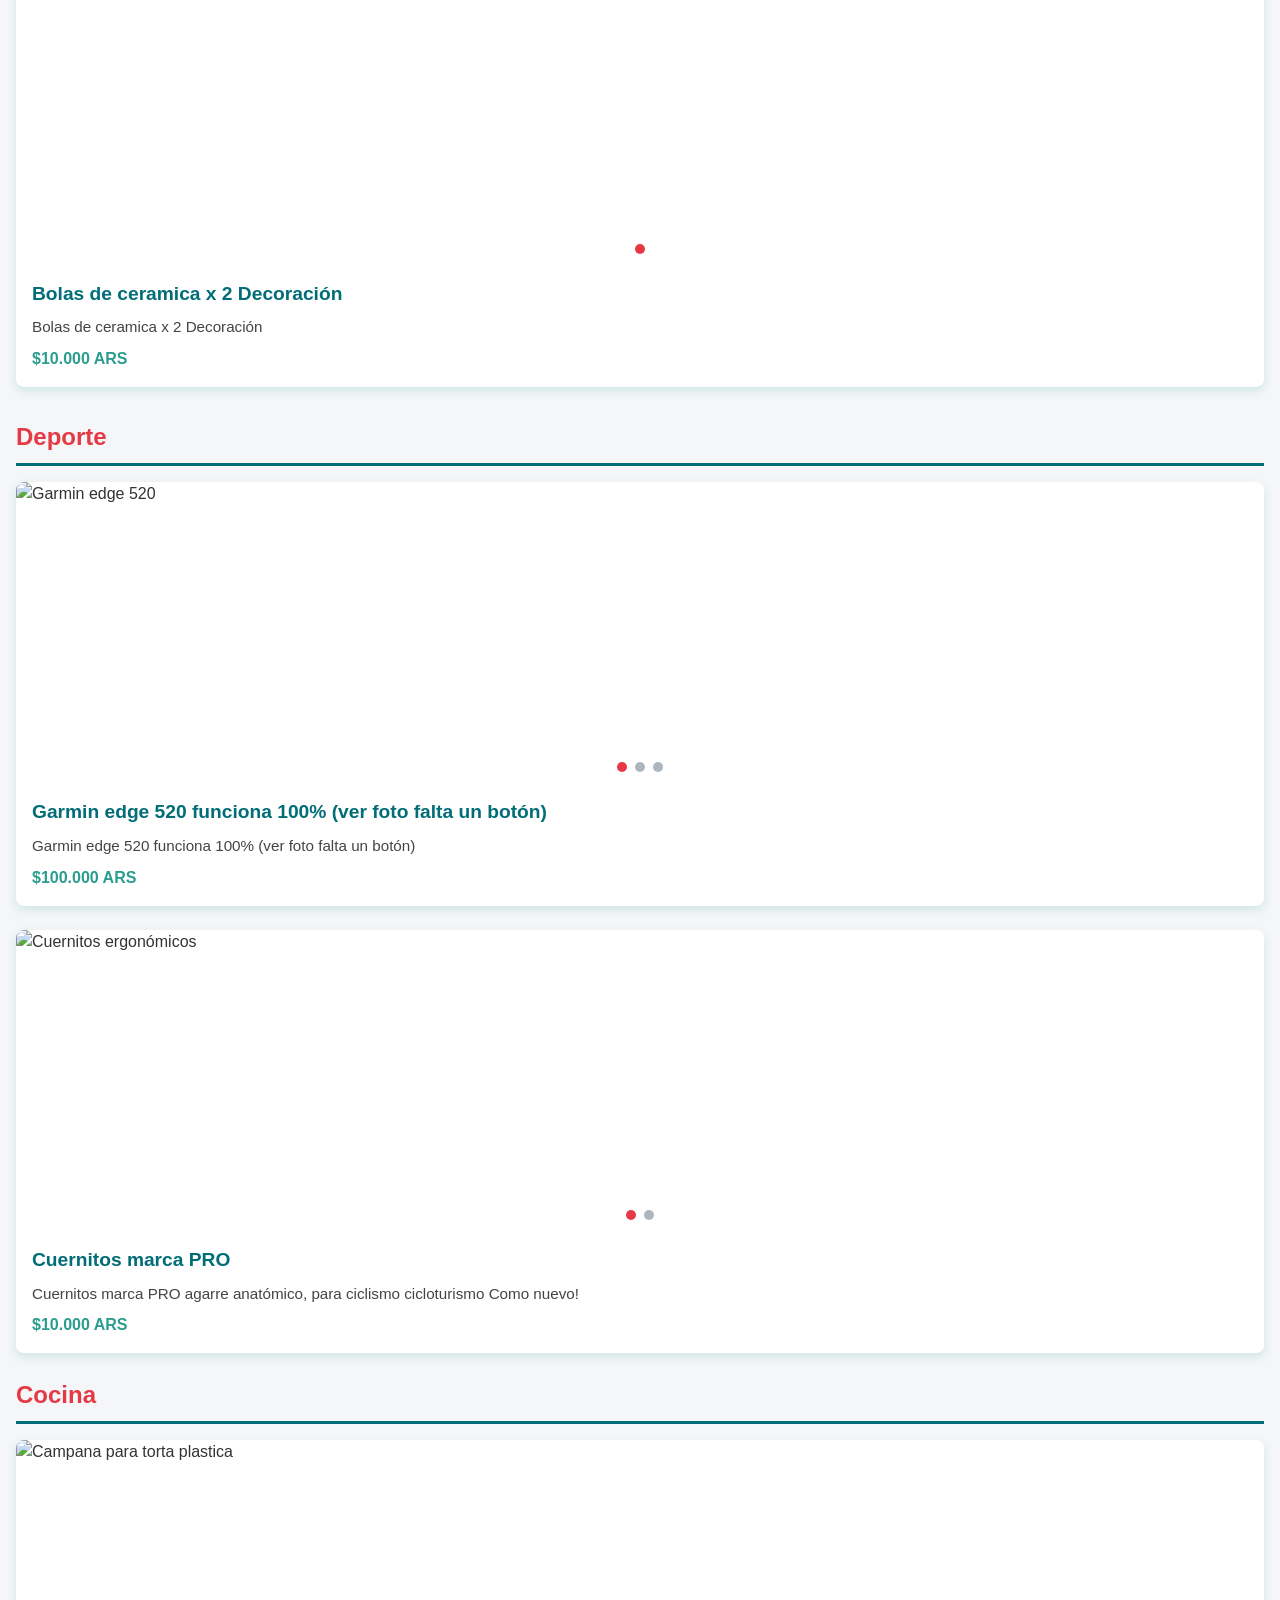
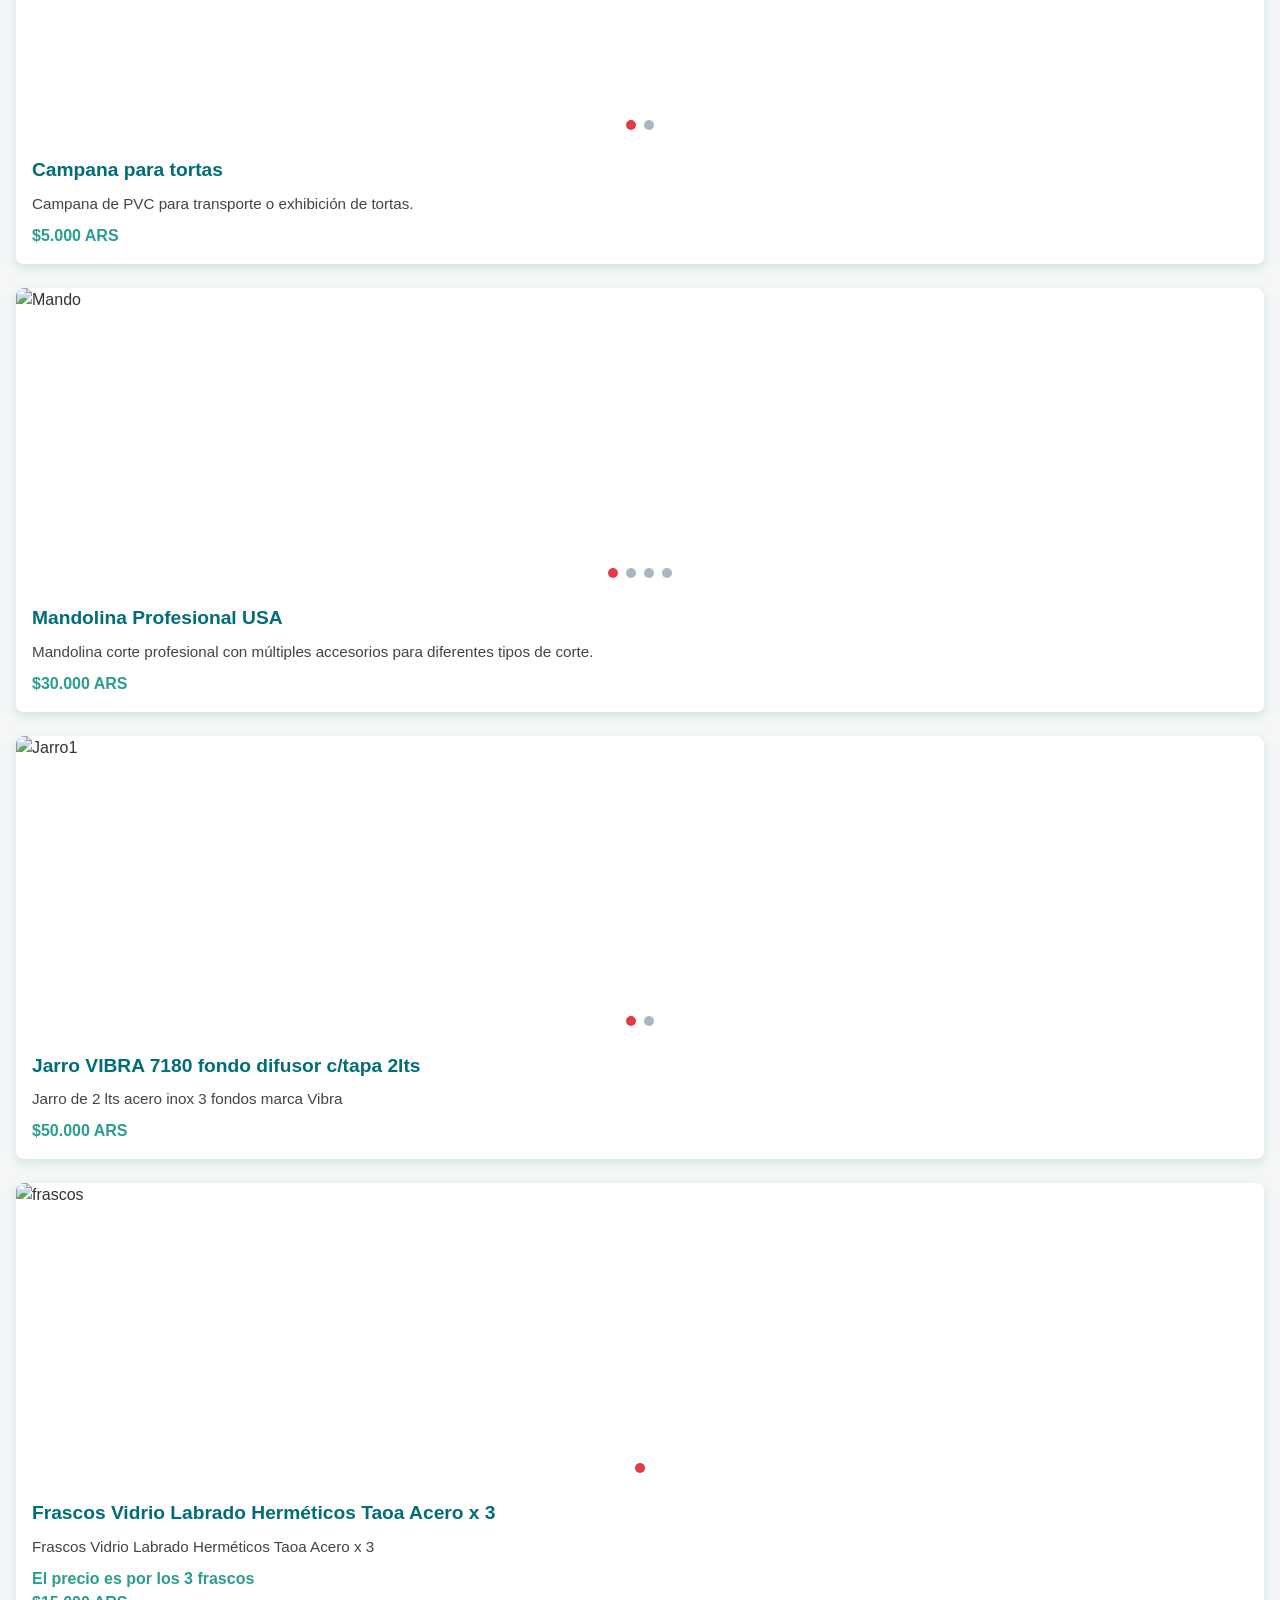
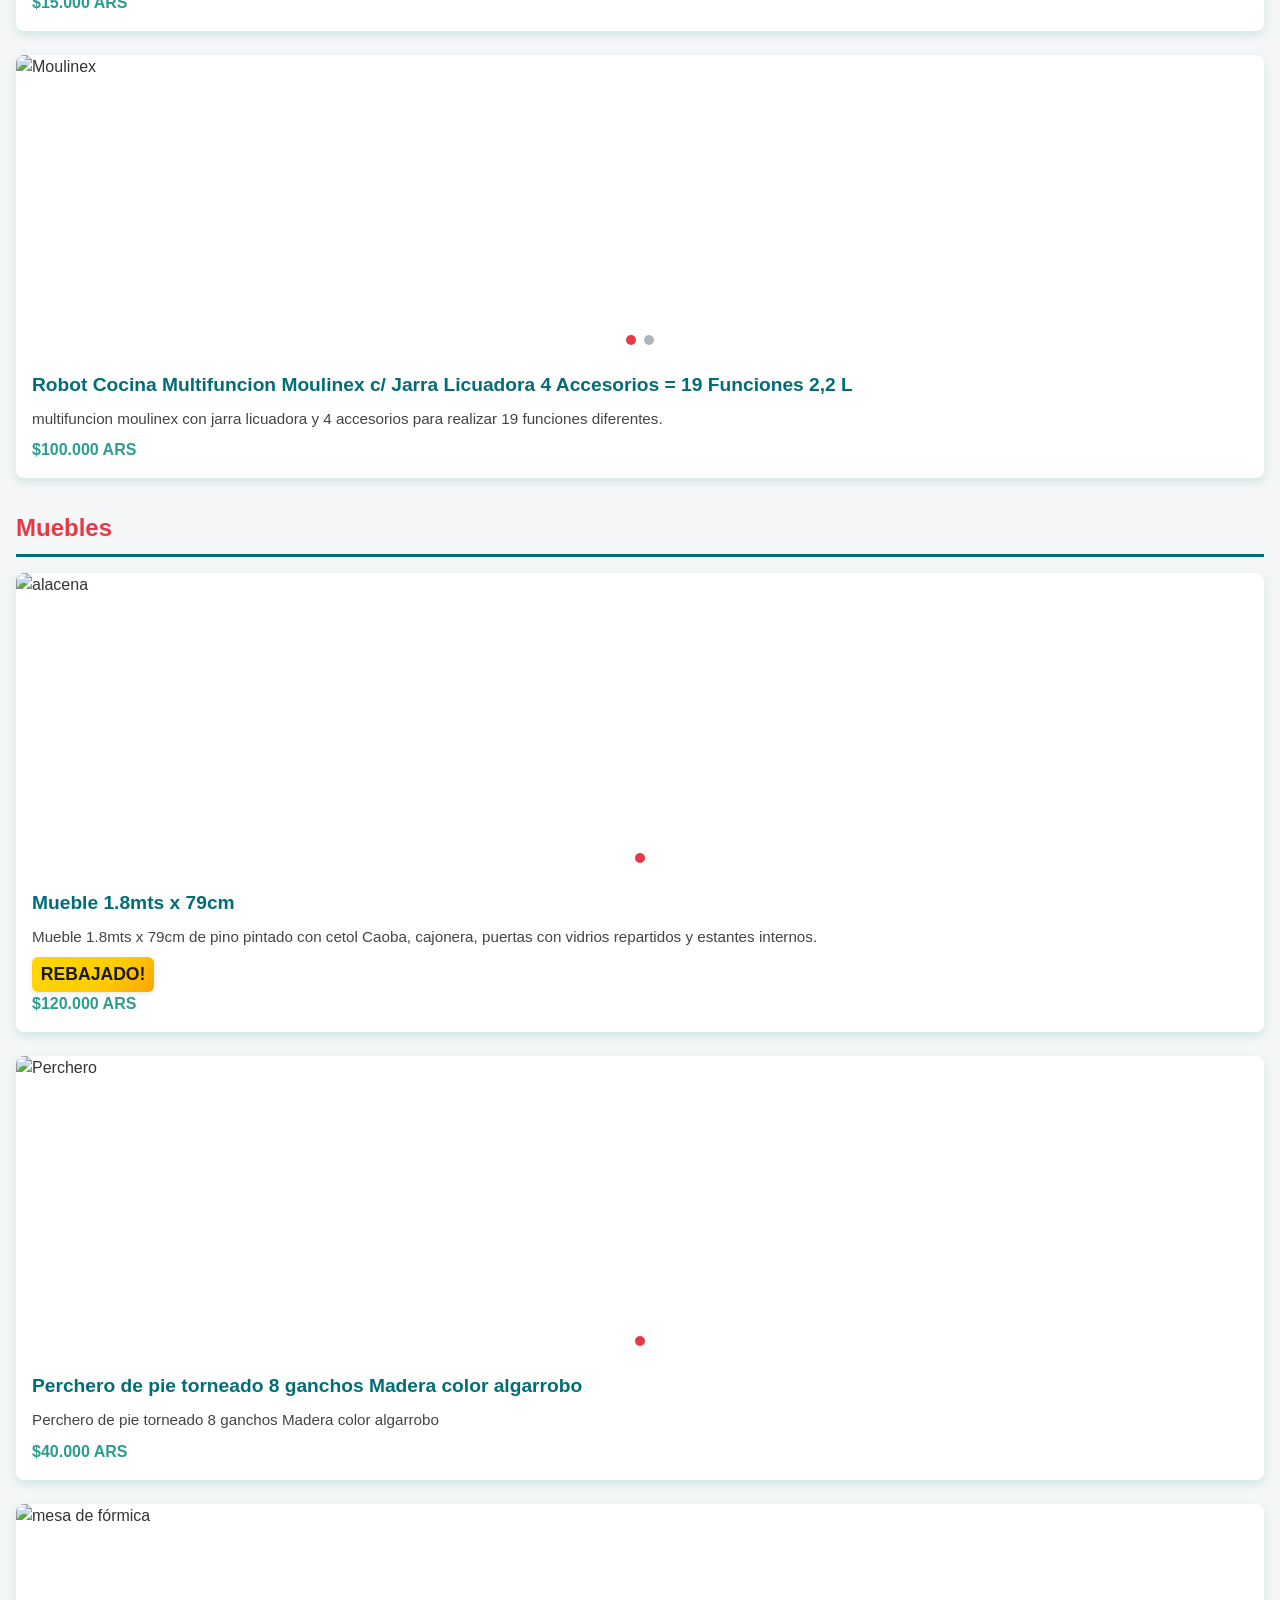
==== commit f7d7d7c0: "cortinas" ====
--- a/index.html
+++ b/index.html
@@ -123,6 +123,25 @@
           <p class="precio">$150.000 ARS</p>
         </div>
       </div>
+            <!-- Artículos Varios 01 -->
+      <div class="articulo" data-estado="disponible">
+        <div class="imagen-articulo carousel-container" aria-live="polite">
+          <div class="carousel-track">
+            <img src="https://i.imgur.com/a5syPKB.jpeg" alt="Mantel" />
+            <img src="https://i.imgur.com/FtNokOp.jpeg" alt="Mantel" />
+          </div>
+          <div class="carousel-indicators"></div>
+        </div>
+        <div class="articulo-content">
+          <h3 class="titulo-articulo">
+            Cortina de voile para ventana balcón 2 paños
+          </h3>
+          <p class="descripcion">
+            Cortina de voile para ventana balcón 2 paños</p>
+          <p class="precio">Disponibles para dos ventanas</p>
+          <p class="precio">$15.000 ARS</p>
+        </div>
+      </div>
       <!-- Artículos Varios 01 -->
       <div class="articulo" data-estado="disponible">
         <div class="imagen-articulo carousel-container" aria-live="polite">
